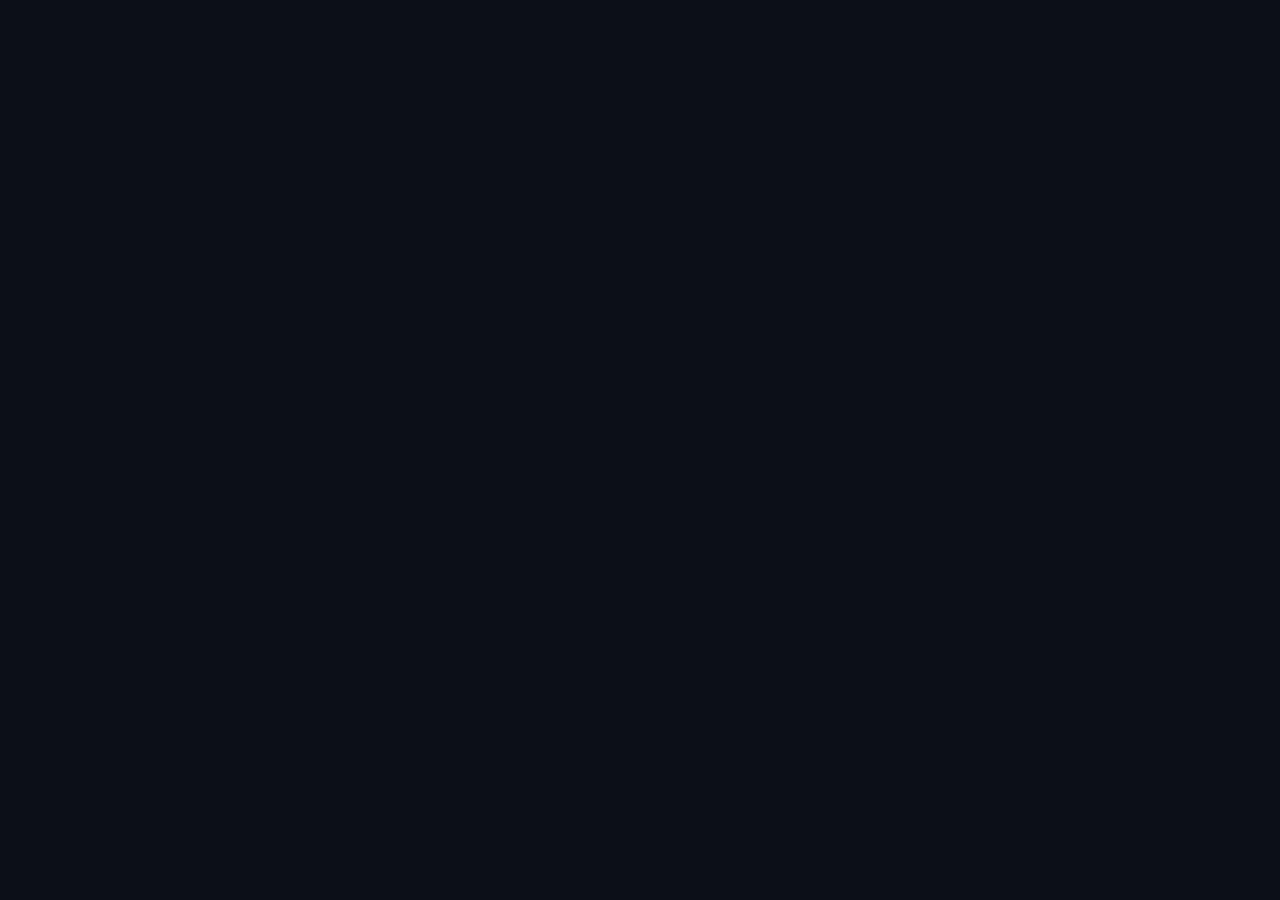
==== dist-pronto/index.html @ 9aeee499 "Add dist-pronto/index.html" ====
<!DOCTYPE html>
<html lang="pt-BR">
  <head>
    <meta charset="UTF-8" />
    <meta name="viewport" content="width=device-width, initial-scale=1.0, maximum-scale=1, user-scalable=no, viewport-fit=cover" />
    <meta name="theme-color" content="#0d1117" />
    <meta name="apple-mobile-web-app-capable" content="yes" />
    <meta name="apple-mobile-web-app-status-bar-style" content="black-translucent" />
    <meta name="apple-mobile-web-app-title" content="SK Editor" />
    <meta name="description" content="Editor de código profissional com IA para mobile" />
    <meta name="mobile-web-app-capable" content="yes" />
    <title>SK Code Editor</title>
    <link rel="manifest" href="manifest.json" />
    <link rel="icon" type="image/svg+xml" href="favicon.svg" />
    <link rel="apple-touch-icon" href="icon-192.png" />
    <link rel="apple-touch-icon" sizes="192x192" href="icon-192.png" />
    <link rel="apple-touch-icon" sizes="512x512" href="icon-512.png" />
    <link rel="preconnect" href="https://fonts.googleapis.com">
    <link rel="preconnect" href="https://fonts.gstatic.com" crossorigin>
    <link href="https://fonts.googleapis.com/css2?family=Inter:wght@400;500;600;700&family=JetBrains+Mono:wght@400;500;600&display=swap" rel="stylesheet">
    <script type="module" crossorigin src="./assets/index-Ci-Vc69Z.js"></script>
    <link rel="stylesheet" crossorigin href="./assets/index-tHCXXaAl.css">
  </head>
  <body>
    <div id="root"></div>
    <script>
      // ── Service Worker + auto-update após deploy ──────────────────────────
      // Padrão "atualização sem dor de cabeça":
      //   1) Registra o SW
      //   2) Verifica atualização periodicamente (a cada 60s e ao focar a aba)
      //   3) Quando detecta SW novo esperando, AUTO-PULA pra ele e recarrega
      //   4) Se o controller mudar, recarrega a página (1 vez só, com guard)
      if ('serviceWorker' in navigator) {
        let reloaded = false;
        navigator.serviceWorker.addEventListener('controllerchange', () => {
          if (reloaded) return;
          reloaded = true;
          console.log('[PWA] Versão nova detectada — recarregando...');
          window.location.reload();
        });

        window.addEventListener('load', () => {
          navigator.serviceWorker.register('./sw.js', { scope: './' })
            .then(reg => {
              console.log('[PWA] Service worker registrado:', reg.scope);

              // Quando o navegador encontrar um SW novo, força a ativação
              const promoteWaiting = () => {
                if (reg.waiting) {
                  reg.waiting.postMessage({ type: 'SKIP_WAITING' });
                }
              };
              promoteWaiting();
              reg.addEventListener('updatefound', () => {
                const sw = reg.installing;
                if (!sw) return;
                sw.addEventListener('statechange', () => {
                  if (sw.state === 'installed' && navigator.serviceWorker.controller) {
                    // Há controller atual + novo instalado → promove o novo
                    promoteWaiting();
                  }
                });
              });

              // Checa atualização a cada 60s e ao focar a aba
              setInterval(() => reg.update().catch(() => {}), 60_000);
              window.addEventListener('focus', () => reg.update().catch(() => {}));
            })
            .catch(err => console.warn('[PWA] Falha ao registrar SW:', err));
        });
      }

      // ── Auto-recuperação se algum bundle der erro (cache antigo apontando
      //    pra arquivo que não existe mais no servidor) ──────────────────────
      window.addEventListener('error', (e) => {
        const isAssetError = e.target && (e.target.tagName === 'SCRIPT' || e.target.tagName === 'LINK');
        if (!isAssetError) return;
        const url = e.target.src || e.target.href || '';
        if (!url.includes('/assets/')) return;

        // Se um bundle não carregar, limpa cache do SW e recarrega 1x
        if (sessionStorage.getItem('sk_sw_recovery_done')) return;
        sessionStorage.setItem('sk_sw_recovery_done', '1');
        console.warn('[PWA] Bundle quebrado detectado — limpando cache e recarregando:', url);

        if ('serviceWorker' in navigator && navigator.serviceWorker.controller) {
          navigator.serviceWorker.controller.postMessage({ type: 'CLEAR_CACHE' });
        }
        if ('caches' in window) {
          caches.keys().then(keys => Promise.all(keys.map(k => caches.delete(k))))
            .finally(() => setTimeout(() => window.location.reload(), 300));
        } else {
          window.location.reload();
        }
      }, true);
    </script>
  </body>
</html>
---- dist-pronto/assets/index-tHCXXaAl.css ----
.xterm{cursor:text;position:relative;user-select:none;-ms-user-select:none;-webkit-user-select:none}.xterm.focus,.xterm:focus{outline:none}.xterm .xterm-helpers{position:absolute;top:0;z-index:5}.xterm .xterm-helper-textarea{padding:0;border:0;margin:0;position:absolute;opacity:0;left:-9999em;top:0;width:0;height:0;z-index:-5;white-space:nowrap;overflow:hidden;resize:none}.xterm .composition-view{background:#000;color:#fff;display:none;position:absolute;white-space:nowrap;z-index:1}.xterm .composition-view.active{display:block}.xterm .xterm-viewport{background-color:#000;overflow-y:scroll;cursor:default;position:absolute;inset:0}.xterm .xterm-screen{position:relative}.xterm .xterm-screen canvas{position:absolute;left:0;top:0}.xterm-char-measure-element{display:inline-block;visibility:hidden;position:absolute;top:0;left:-9999em;line-height:normal}.xterm.enable-mouse-events{cursor:default}.xterm.xterm-cursor-pointer,.xterm .xterm-cursor-pointer{cursor:pointer}.xterm.column-select.focus{cursor:crosshair}.xterm .xterm-accessibility:not(.debug),.xterm .xterm-message{position:absolute;inset:0;z-index:10;color:transparent;pointer-events:none}.xterm .xterm-accessibility-tree:not(.debug) *::selection{color:transparent}.xterm .xterm-accessibility-tree{font-family:monospace;-webkit-user-select:text;user-select:text;white-space:pre}.xterm .xterm-accessibility-tree>div{transform-origin:left;width:fit-content}.xterm .live-region{position:absolute;left:-9999px;width:1px;height:1px;overflow:hidden}.xterm-dim{opacity:1!important}.xterm-underline-1{text-decoration:underline}.xterm-underline-2{text-decoration:double underline}.xterm-underline-3{text-decoration:wavy underline}.xterm-underline-4{text-decoration:dotted underline}.xterm-underline-5{text-decoration:dashed underline}.xterm-overline{text-decoration:overline}.xterm-overline.xterm-underline-1{text-decoration:overline underline}.xterm-overline.xterm-underline-2{text-decoration:overline double underline}.xterm-overline.xterm-underline-3{text-decoration:overline wavy underline}.xterm-overline.xterm-underline-4{text-decoration:overline dotted underline}.xterm-overline.xterm-underline-5{text-decoration:overline dashed underline}.xterm-strikethrough{text-decoration:line-through}.xterm-screen .xterm-decoration-container .xterm-decoration{z-index:6;position:absolute}.xterm-screen .xterm-decoration-container .xterm-decoration.xterm-decoration-top-layer{z-index:7}.xterm-decoration-overview-ruler{z-index:8;position:absolute;top:0;right:0;pointer-events:none}.xterm-decoration-top{z-index:2;position:relative}.xterm .xterm-scrollable-element>.scrollbar{cursor:default}.xterm .xterm-scrollable-element>.scrollbar>.scra{cursor:pointer;font-size:11px!important}.xterm .xterm-scrollable-element>.visible{opacity:1;background:#0000;transition:opacity .1s linear;z-index:11}.xterm .xterm-scrollable-element>.invisible{opacity:0;pointer-events:none}.xterm .xterm-scrollable-element>.invisible.fade{transition:opacity .8s linear}.xterm .xterm-scrollable-element>.shadow{position:absolute;display:none}.xterm .xterm-scrollable-element>.shadow.top{display:block;top:0;left:3px;height:3px;width:100%;box-shadow:var(--vscode-scrollbar-shadow, #000) 0 6px 6px -6px inset}.xterm .xterm-scrollable-element>.shadow.left{display:block;top:3px;left:0;height:100%;width:3px;box-shadow:var(--vscode-scrollbar-shadow, #000) 6px 0 6px -6px inset}.xterm .xterm-scrollable-element>.shadow.top-left-corner{display:block;top:0;left:0;height:3px;width:3px}.xterm .xterm-scrollable-element>.shadow.top.left{box-shadow:var(--vscode-scrollbar-shadow, #000) 6px 0 6px -6px inset}pre code.hljs{display:block;overflow-x:auto;padding:1em}code.hljs{padding:3px 5px}.hljs{color:#c9d1d9;background:#0d1117}.hljs-doctag,.hljs-keyword,.hljs-meta .hljs-keyword,.hljs-template-tag,.hljs-template-variable,.hljs-type,.hljs-variable.language_{color:#ff7b72}.hljs-title,.hljs-title.class_,.hljs-title.class_.inherited__,.hljs-title.function_{color:#d2a8ff}.hljs-attr,.hljs-attribute,.hljs-literal,.hljs-meta,.hljs-number,.hljs-operator,.hljs-selector-attr,.hljs-selector-class,.hljs-selector-id,.hljs-variable{color:#79c0ff}.hljs-meta .hljs-string,.hljs-regexp,.hljs-string{color:#a5d6ff}.hljs-built_in,.hljs-symbol{color:#ffa657}.hljs-code,.hljs-comment,.hljs-formula{color:#8b949e}.hljs-name,.hljs-quote,.hljs-selector-pseudo,.hljs-selector-tag{color:#7ee787}.hljs-subst{color:#c9d1d9}.hljs-section{color:#1f6feb;font-weight:700}.hljs-bullet{color:#f2cc60}.hljs-emphasis{color:#c9d1d9;font-style:italic}.hljs-strong{color:#c9d1d9;font-weight:700}.hljs-addition{color:#aff5b4;background-color:#033a16}.hljs-deletion{color:#ffdcd7;background-color:#67060c}@layer properties{@supports (((-webkit-hyphens:none)) and (not (margin-trim:inline))) or ((-moz-orient:inline) and (not (color:rgb(from red r g b)))){*,:before,:after,::backdrop{--tw-translate-x:0;--tw-translate-y:0;--tw-translate-z:0;--tw-rotate-x:initial;--tw-rotate-y:initial;--tw-rotate-z:initial;--tw-skew-x:initial;--tw-skew-y:initial;--tw-space-y-reverse:0;--tw-space-x-reverse:0;--tw-divide-y-reverse:0;--tw-border-style:solid;--tw-gradient-position:initial;--tw-gradient-from:#0000;--tw-gradient-via:#0000;--tw-gradient-to:#0000;--tw-gradient-stops:initial;--tw-gradient-via-stops:initial;--tw-gradient-from-position:0%;--tw-gradient-via-position:50%;--tw-gradient-to-position:100%;--tw-leading:initial;--tw-font-weight:initial;--tw-tracking:initial;--tw-ordinal:initial;--tw-slashed-zero:initial;--tw-numeric-figure:initial;--tw-numeric-spacing:initial;--tw-numeric-fraction:initial;--tw-shadow:0 0 #0000;--tw-shadow-color:initial;--tw-shadow-alpha:100%;--tw-inset-shadow:0 0 #0000;--tw-inset-shadow-color:initial;--tw-inset-shadow-alpha:100%;--tw-ring-color:initial;--tw-ring-shadow:0 0 #0000;--tw-inset-ring-color:initial;--tw-inset-ring-shadow:0 0 #0000;--tw-ring-inset:initial;--tw-ring-offset-width:0px;--tw-ring-offset-color:#fff;--tw-ring-offset-shadow:0 0 #0000;--tw-outline-style:solid;--tw-blur:initial;--tw-brightness:initial;--tw-contrast:initial;--tw-grayscale:initial;--tw-hue-rotate:initial;--tw-invert:initial;--tw-opacity:initial;--tw-saturate:initial;--tw-sepia:initial;--tw-drop-shadow:initial;--tw-drop-shadow-color:initial;--tw-drop-shadow-alpha:100%;--tw-drop-shadow-size:initial;--tw-backdrop-blur:initial;--tw-backdrop-brightness:initial;--tw-backdrop-contrast:initial;--tw-backdrop-grayscale:initial;--tw-backdrop-hue-rotate:initial;--tw-backdrop-invert:initial;--tw-backdrop-opacity:initial;--tw-backdrop-saturate:initial;--tw-backdrop-sepia:initial;--tw-duration:initial;--tw-ease:initial;--tw-content:"";--tw-scale-x:1;--tw-scale-y:1;--tw-scale-z:1;--tw-animation-delay:0s;--tw-animation-direction:normal;--tw-animation-duration:initial;--tw-animation-fill-mode:none;--tw-animation-iteration-count:1;--tw-enter-blur:0;--tw-enter-opacity:1;--tw-enter-rotate:0;--tw-enter-scale:1;--tw-enter-translate-x:0;--tw-enter-translate-y:0;--tw-exit-blur:0;--tw-exit-opacity:1;--tw-exit-rotate:0;--tw-exit-scale:1;--tw-exit-translate-x:0;--tw-exit-translate-y:0}}}@layer theme{:root,:host{--color-red-50:oklch(97.1% .013 17.38);--color-red-300:oklch(80.8% .114 19.571);--color-red-400:oklch(70.4% .191 22.216);--color-red-500:oklch(63.7% .237 25.331);--color-red-600:oklch(57.7% .245 27.325);--color-red-700:oklch(50.5% .213 27.518);--color-red-800:oklch(44.4% .177 26.899);--color-red-900:oklch(39.6% .141 25.723);--color-red-950:oklch(25.8% .092 26.042);--color-orange-200:oklch(90.1% .076 70.697);--color-orange-300:oklch(83.7% .128 66.29);--color-orange-400:oklch(75% .183 55.934);--color-orange-500:oklch(70.5% .213 47.604);--color-orange-600:oklch(64.6% .222 41.116);--color-amber-200:oklch(92.4% .12 95.746);--color-amber-300:oklch(87.9% .169 91.605);--color-amber-400:oklch(82.8% .189 84.429);--color-amber-500:oklch(76.9% .188 70.08);--color-amber-600:oklch(66.6% .179 58.318);--color-amber-700:oklch(55.5% .163 48.998);--color-amber-800:oklch(47.3% .137 46.201);--color-amber-900:oklch(41.4% .112 45.904);--color-amber-950:oklch(27.9% .077 45.635);--color-yellow-300:oklch(90.5% .182 98.111);--color-yellow-400:oklch(85.2% .199 91.936);--color-yellow-500:oklch(79.5% .184 86.047);--color-yellow-600:oklch(68.1% .162 75.834);--color-yellow-700:oklch(55.4% .135 66.442);--color-yellow-800:oklch(47.6% .114 61.907);--color-yellow-900:oklch(42.1% .095 57.708);--color-green-200:oklch(92.5% .084 155.995);--color-green-300:oklch(87.1% .15 154.449);--color-green-400:oklch(79.2% .209 151.711);--color-green-500:oklch(72.3% .219 149.579);--color-green-600:oklch(62.7% .194 149.214);--color-green-700:oklch(52.7% .154 150.069);--color-green-800:oklch(44.8% .119 151.328);--color-green-900:oklch(39.3% .095 152.535);--color-green-950:oklch(26.6% .065 152.934);--color-emerald-300:oklch(84.5% .143 164.978);--color-emerald-400:oklch(76.5% .177 163.223);--color-emerald-500:oklch(69.6% .17 162.48);--color-emerald-600:oklch(59.6% .145 163.225);--color-emerald-700:oklch(50.8% .118 165.612);--color-emerald-900:oklch(37.8% .077 168.94);--color-teal-600:oklch(60% .118 184.704);--color-cyan-200:oklch(91.7% .08 205.041);--color-cyan-300:oklch(86.5% .127 207.078);--color-cyan-400:oklch(78.9% .154 211.53);--color-cyan-500:oklch(71.5% .143 215.221);--color-cyan-600:oklch(60.9% .126 221.723);--color-cyan-700:oklch(52% .105 223.128);--color-cyan-800:oklch(45% .085 224.283);--color-blue-100:oklch(93.2% .032 255.585);--color-blue-200:oklch(88.2% .059 254.128);--color-blue-300:oklch(80.9% .105 251.813);--color-blue-400:oklch(70.7% .165 254.624);--color-blue-500:oklch(62.3% .214 259.815);--color-blue-600:oklch(54.6% .245 262.881);--color-blue-700:oklch(48.8% .243 264.376);--color-blue-800:oklch(42.4% .199 265.638);--color-blue-900:oklch(37.9% .146 265.522);--color-blue-950:oklch(28.2% .091 267.935);--color-indigo-200:oklch(87% .065 274.039);--color-indigo-300:oklch(78.5% .115 274.713);--color-indigo-400:oklch(67.3% .182 276.935);--color-indigo-500:oklch(58.5% .233 277.117);--color-indigo-600:oklch(51.1% .262 276.966);--color-indigo-700:oklch(45.7% .24 277.023);--color-purple-200:oklch(90.2% .063 306.703);--color-purple-300:oklch(82.7% .119 306.383);--color-purple-400:oklch(71.4% .203 305.504);--color-purple-500:oklch(62.7% .265 303.9);--color-purple-600:oklch(55.8% .288 302.321);--color-purple-700:oklch(49.6% .265 301.924);--color-purple-800:oklch(43.8% .218 303.724);--color-purple-900:oklch(38.1% .176 304.987);--color-purple-950:oklch(29.1% .149 302.717);--color-pink-300:oklch(82.3% .12 346.018);--color-pink-400:oklch(71.8% .202 349.761);--color-pink-500:oklch(65.6% .241 354.308);--color-pink-600:oklch(59.2% .249 .584);--color-pink-700:oklch(52.5% .223 3.958);--color-rose-700:oklch(51.4% .222 16.935);--color-gray-100:oklch(96.7% .003 264.542);--color-gray-200:oklch(92.8% .006 264.531);--color-gray-300:oklch(87.2% .01 258.338);--color-gray-400:oklch(70.7% .022 261.325);--color-gray-500:oklch(55.1% .027 264.364);--color-gray-600:oklch(44.6% .03 256.802);--color-gray-700:oklch(37.3% .034 259.733);--color-gray-800:oklch(27.8% .033 256.848);--color-gray-900:oklch(21% .034 264.665);--color-black:#000;--color-white:#fff;--spacing:.25rem;--container-xs:20rem;--container-sm:24rem;--container-md:28rem;--container-lg:32rem;--container-2xl:42rem;--text-xs:.75rem;--text-xs--line-height:calc(1 / .75);--text-sm:.875rem;--text-sm--line-height:calc(1.25 / .875);--text-base:1rem;--text-base--line-height: 1.5 ;--text-lg:1.125rem;--text-lg--line-height:calc(1.75 / 1.125);--text-xl:1.25rem;--text-xl--line-height:calc(1.75 / 1.25);--text-2xl:1.5rem;--text-2xl--line-height:calc(2 / 1.5);--text-3xl:1.875rem;--text-3xl--line-height: 1.2 ;--font-weight-normal:400;--font-weight-medium:500;--font-weight-semibold:600;--font-weight-bold:700;--tracking-tight:-.025em;--tracking-wider:.05em;--tracking-widest:.1em;--leading-tight:1.25;--leading-snug:1.375;--leading-normal:1.5;--leading-relaxed:1.625;--radius-2xl:1rem;--radius-3xl:1.5rem;--ease-out:cubic-bezier(0, 0, .2, 1);--ease-in-out:cubic-bezier(.4, 0, .2, 1);--animate-spin:spin 1s linear infinite;--animate-ping:ping 1s cubic-bezier(0, 0, .2, 1) infinite;--animate-pulse:pulse 2s cubic-bezier(.4, 0, .6, 1) infinite;--animate-bounce:bounce 1s infinite;--blur-sm:8px;--blur-md:12px;--aspect-video:16 / 9;--default-transition-duration:.15s;--default-transition-timing-function:cubic-bezier(.4, 0, .2, 1);--default-font-family:var(--app-font-sans);--default-mono-font-family:var(--app-font-mono);--color-border:hsl(var(--border))}}@layer base{*,:after,:before,::backdrop{box-sizing:border-box;border:0 solid;margin:0;padding:0}::file-selector-button{box-sizing:border-box;border:0 solid;margin:0;padding:0}html,:host{-webkit-text-size-adjust:100%;tab-size:4;line-height:1.5;font-family:var(--default-font-family,ui-sans-serif, system-ui, sans-serif, "Apple Color Emoji", "Segoe UI Emoji", "Segoe UI Symbol", "Noto Color Emoji");font-feature-settings:var(--default-font-feature-settings,normal);font-variation-settings:var(--default-font-variation-settings,normal);-webkit-tap-highlight-color:transparent}hr{height:0;color:inherit;border-top-width:1px}abbr:where([title]){-webkit-text-decoration:underline dotted;text-decoration:underline dotted}h1,h2,h3,h4,h5,h6{font-size:inherit;font-weight:inherit}a{color:inherit;-webkit-text-decoration:inherit;text-decoration:inherit}b,strong{font-weight:bolder}code,kbd,samp,pre{font-family:var(--default-mono-font-family,ui-monospace, SFMono-Regular, Menlo, Monaco, Consolas, "Liberation Mono", "Courier New", monospace);font-feature-settings:var(--default-mono-font-feature-settings,normal);font-variation-settings:var(--default-mono-font-variation-settings,normal);font-size:1em}small{font-size:80%}sub,sup{vertical-align:baseline;font-size:75%;line-height:0;position:relative}sub{bottom:-.25em}sup{top:-.5em}table{text-indent:0;border-color:inherit;border-collapse:collapse}:-moz-focusring{outline:auto}progress{vertical-align:baseline}summary{display:list-item}ol,ul,menu{list-style:none}img,svg,video,canvas,audio,iframe,embed,object{vertical-align:middle;display:block}img,video{max-width:100%;height:auto}button,input,select,optgroup,textarea{font:inherit;font-feature-settings:inherit;font-variation-settings:inherit;letter-spacing:inherit;color:inherit;opacity:1;background-color:#0000;border-radius:0}::file-selector-button{font:inherit;font-feature-settings:inherit;font-variation-settings:inherit;letter-spacing:inherit;color:inherit;opacity:1;background-color:#0000;border-radius:0}:where(select:is([multiple],[size])) optgroup{font-weight:bolder}:where(select:is([multiple],[size])) optgroup option{padding-inline-start:20px}::file-selector-button{margin-inline-end:4px}::placeholder{opacity:1}@supports (not ((-webkit-appearance:-apple-pay-button))) or (contain-intrinsic-size:1px){::placeholder{color:currentColor}@supports (color:color-mix(in lab,red,red)){::placeholder{color:color-mix(in oklab,currentcolor 50%,transparent)}}}textarea{resize:vertical}::-webkit-search-decoration{-webkit-appearance:none}::-webkit-date-and-time-value{min-height:1lh;text-align:inherit}::-webkit-datetime-edit{display:inline-flex}::-webkit-datetime-edit-fields-wrapper{padding:0}::-webkit-datetime-edit{padding-block:0}::-webkit-datetime-edit-year-field{padding-block:0}::-webkit-datetime-edit-month-field{padding-block:0}::-webkit-datetime-edit-day-field{padding-block:0}::-webkit-datetime-edit-hour-field{padding-block:0}::-webkit-datetime-edit-minute-field{padding-block:0}::-webkit-datetime-edit-second-field{padding-block:0}::-webkit-datetime-edit-millisecond-field{padding-block:0}::-webkit-datetime-edit-meridiem-field{padding-block:0}::-webkit-calendar-picker-indicator{line-height:1}:-moz-ui-invalid{box-shadow:none}button,input:where([type=button],[type=reset],[type=submit]){appearance:button}::file-selector-button{appearance:button}::-webkit-inner-spin-button{height:auto}::-webkit-outer-spin-button{height:auto}[hidden]:where(:not([hidden=until-found])){display:none!important}*{border-color:hsl(var(--border))}body{background-color:hsl(var(--background));font-family:var(--app-font-sans);color:hsl(var(--foreground));-webkit-font-smoothing:antialiased;-moz-osx-font-smoothing:grayscale;overscroll-behavior:none;-webkit-tap-highlight-color:transparent;-webkit-touch-callout:none}}@layer components;@layer utilities{.\@container\/field-group{container:field-group/inline-size}.pointer-events-auto{pointer-events:auto}.pointer-events-none{pointer-events:none}.invisible{visibility:hidden}.visible{visibility:visible}.sr-only{clip-path:inset(50%);white-space:nowrap;border-width:0;width:1px;height:1px;margin:-1px;padding:0;position:absolute;overflow:hidden}.absolute{position:absolute}.fixed{position:fixed}.relative{position:relative}.static{position:static}.sticky{position:sticky}.inset-0{inset:calc(var(--spacing) * 0)}.inset-x-0{inset-inline:calc(var(--spacing) * 0)}.inset-y-0{inset-block:calc(var(--spacing) * 0)}.start{inset-inline-start:var(--spacing)}.start\!{inset-inline-start:var(--spacing)!important}.end{inset-inline-end:var(--spacing)}.-top-0\.5{top:calc(var(--spacing) * -.5)}.-top-1{top:calc(var(--spacing) * -1)}.-top-12{top:calc(var(--spacing) * -12)}.top-0{top:calc(var(--spacing) * 0)}.top-1{top:calc(var(--spacing) * 1)}.top-1\.5{top:calc(var(--spacing) * 1.5)}.top-1\/2{top:50%}.top-2{top:calc(var(--spacing) * 2)}.top-3\.5{top:calc(var(--spacing) * 3.5)}.top-4{top:calc(var(--spacing) * 4)}.top-\[1px\]{top:1px}.top-\[50\%\]{top:50%}.top-\[60\%\]{top:60%}.top-full{top:100%}.-right-0\.5{right:calc(var(--spacing) * -.5)}.-right-1{right:calc(var(--spacing) * -1)}.-right-12{right:calc(var(--spacing) * -12)}.right-0{right:calc(var(--spacing) * 0)}.right-1{right:calc(var(--spacing) * 1)}.right-2{right:calc(var(--spacing) * 2)}.right-3{right:calc(var(--spacing) * 3)}.right-4{right:calc(var(--spacing) * 4)}.-bottom-12{bottom:calc(var(--spacing) * -12)}.bottom-0{bottom:calc(var(--spacing) * 0)}.bottom-3{bottom:calc(var(--spacing) * 3)}.bottom-14{bottom:calc(var(--spacing) * 14)}.bottom-16{bottom:calc(var(--spacing) * 16)}.bottom-24{bottom:calc(var(--spacing) * 24)}.bottom-28{bottom:calc(var(--spacing) * 28)}.-left-12{left:calc(var(--spacing) * -12)}.left-0{left:calc(var(--spacing) * 0)}.left-1\/2{left:50%}.left-2{left:calc(var(--spacing) * 2)}.left-2\.5{left:calc(var(--spacing) * 2.5)}.left-3{left:calc(var(--spacing) * 3)}.left-\[50\%\]{left:50%}.z-10{z-index:10}.z-20{z-index:20}.z-40{z-index:40}.z-50{z-index:50}.z-\[1\]{z-index:1}.z-\[100\]{z-index:100}.z-\[9980\]{z-index:9980}.z-\[9990\]{z-index:9990}.z-\[9998\]{z-index:9998}.z-\[9999\]{z-index:9999}.order-first{order:-9999}.order-last{order:9999}.container{width:100%}@media(min-width:40rem){.container{max-width:40rem}}@media(min-width:48rem){.container{max-width:48rem}}@media(min-width:64rem){.container{max-width:64rem}}@media(min-width:80rem){.container{max-width:80rem}}@media(min-width:96rem){.container{max-width:96rem}}.\!m-0{margin:calc(var(--spacing) * 0)!important}.m-auto{margin:auto}.-mx-1{margin-inline:calc(var(--spacing) * -1)}.mx-0{margin-inline:calc(var(--spacing) * 0)}.mx-0\.5{margin-inline:calc(var(--spacing) * .5)}.mx-1{margin-inline:calc(var(--spacing) * 1)}.mx-2{margin-inline:calc(var(--spacing) * 2)}.mx-3\.5{margin-inline:calc(var(--spacing) * 3.5)}.mx-4{margin-inline:calc(var(--spacing) * 4)}.mx-6{margin-inline:calc(var(--spacing) * 6)}.mx-auto{margin-inline:auto}.-my-2{margin-block:calc(var(--spacing) * -2)}.my-0{margin-block:calc(var(--spacing) * 0)}.my-0\.5{margin-block:calc(var(--spacing) * .5)}.my-1{margin-block:calc(var(--spacing) * 1)}.my-2{margin-block:calc(var(--spacing) * 2)}.my-3{margin-block:calc(var(--spacing) * 3)}.-mt-4{margin-top:calc(var(--spacing) * -4)}.mt-0\.5{margin-top:calc(var(--spacing) * .5)}.mt-1{margin-top:calc(var(--spacing) * 1)}.mt-1\.5{margin-top:calc(var(--spacing) * 1.5)}.mt-2{margin-top:calc(var(--spacing) * 2)}.mt-2\.5{margin-top:calc(var(--spacing) * 2.5)}.mt-3{margin-top:calc(var(--spacing) * 3)}.mt-4{margin-top:calc(var(--spacing) * 4)}.mt-5{margin-top:calc(var(--spacing) * 5)}.mt-6{margin-top:calc(var(--spacing) * 6)}.mt-24{margin-top:calc(var(--spacing) * 24)}.mt-auto{margin-top:auto}.mr-0\.5{margin-right:calc(var(--spacing) * .5)}.mr-1{margin-right:calc(var(--spacing) * 1)}.mr-2{margin-right:calc(var(--spacing) * 2)}.mr-4{margin-right:calc(var(--spacing) * 4)}.mb-0\.5{margin-bottom:calc(var(--spacing) * .5)}.mb-1{margin-bottom:calc(var(--spacing) * 1)}.mb-1\.5{margin-bottom:calc(var(--spacing) * 1.5)}.mb-2{margin-bottom:calc(var(--spacing) * 2)}.mb-2\.5{margin-bottom:calc(var(--spacing) * 2.5)}.mb-3{margin-bottom:calc(var(--spacing) * 3)}.mb-4{margin-bottom:calc(var(--spacing) * 4)}.mb-5{margin-bottom:calc(var(--spacing) * 5)}.mb-6{margin-bottom:calc(var(--spacing) * 6)}.-ml-4{margin-left:calc(var(--spacing) * -4)}.ml-0\.5{margin-left:calc(var(--spacing) * .5)}.ml-1{margin-left:calc(var(--spacing) * 1)}.ml-2{margin-left:calc(var(--spacing) * 2)}.ml-3{margin-left:calc(var(--spacing) * 3)}.ml-4{margin-left:calc(var(--spacing) * 4)}.ml-5{margin-left:calc(var(--spacing) * 5)}.ml-6{margin-left:calc(var(--spacing) * 6)}.ml-auto{margin-left:auto}.line-clamp-2{-webkit-line-clamp:2;-webkit-box-orient:vertical;display:-webkit-box;overflow:hidden}.line-clamp-3{-webkit-line-clamp:3;-webkit-box-orient:vertical;display:-webkit-box;overflow:hidden}.block{display:block}.contents{display:contents}.flex{display:flex}.grid{display:grid}.hidden{display:none}.inline{display:inline}.inline-block{display:inline-block}.inline-flex{display:inline-flex}.table{display:table}.aspect-square{aspect-ratio:1}.aspect-video{aspect-ratio:var(--aspect-video)}.size-4{width:calc(var(--spacing) * 4);height:calc(var(--spacing) * 4)}.size-6{width:calc(var(--spacing) * 6);height:calc(var(--spacing) * 6)}.size-8{width:calc(var(--spacing) * 8);height:calc(var(--spacing) * 8)}.size-10{width:calc(var(--spacing) * 10);height:calc(var(--spacing) * 10)}.size-\[--cell-size\]{width:--cell-size;height:--cell-size}.h-0\.5{height:calc(var(--spacing) * .5)}.h-1{height:calc(var(--spacing) * 1)}.h-1\.5{height:calc(var(--spacing) * 1.5)}.h-2{height:calc(var(--spacing) * 2)}.h-2\.5{height:calc(var(--spacing) * 2.5)}.h-3{height:calc(var(--spacing) * 3)}.h-3\.5{height:calc(var(--spacing) * 3.5)}.h-4{height:calc(var(--spacing) * 4)}.h-5{height:calc(var(--spacing) * 5)}.h-6{height:calc(var(--spacing) * 6)}.h-7{height:calc(var(--spacing) * 7)}.h-8{height:calc(var(--spacing) * 8)}.h-9{height:calc(var(--spacing) * 9)}.h-10{height:calc(var(--spacing) * 10)}.h-11{height:calc(var(--spacing) * 11)}.h-12{height:calc(var(--spacing) * 12)}.h-14{height:calc(var(--spacing) * 14)}.h-16{height:calc(var(--spacing) * 16)}.h-24{height:calc(var(--spacing) * 24)}.h-28{height:calc(var(--spacing) * 28)}.h-\[--cell-size\]{height:--cell-size}.h-\[1px\]{height:1px}.h-\[20\%\]{height:20%}.h-\[50\%\]{height:50%}.h-\[100dvh\]{height:100dvh}.h-\[var\(--radix-navigation-menu-viewport-height\)\]{height:var(--radix-navigation-menu-viewport-height)}.h-\[var\(--radix-select-trigger-height\)\]{height:var(--radix-select-trigger-height)}.h-auto{height:auto}.h-full{height:100%}.h-px{height:1px}.h-screen{height:100vh}.h-svh{height:100svh}.max-h-32{max-height:calc(var(--spacing) * 32)}.max-h-36{max-height:calc(var(--spacing) * 36)}.max-h-40{max-height:calc(var(--spacing) * 40)}.max-h-44{max-height:calc(var(--spacing) * 44)}.max-h-48{max-height:calc(var(--spacing) * 48)}.max-h-52{max-height:calc(var(--spacing) * 52)}.max-h-56{max-height:calc(var(--spacing) * 56)}.max-h-64{max-height:calc(var(--spacing) * 64)}.max-h-\[--radix-context-menu-content-available-height\]{max-height:--radix-context-menu-content-available-height}.max-h-\[--radix-select-content-available-height\]{max-height:--radix-select-content-available-height}.max-h-\[75vh\]{max-height:75vh}.max-h-\[85vh\]{max-height:85vh}.max-h-\[90vh\]{max-height:90vh}.max-h-\[92vh\]{max-height:92vh}.max-h-\[160px\]{max-height:160px}.max-h-\[180px\]{max-height:180px}.max-h-\[300px\]{max-height:300px}.max-h-\[var\(--radix-dropdown-menu-content-available-height\)\]{max-height:var(--radix-dropdown-menu-content-available-height)}.max-h-screen{max-height:100vh}.min-h-0{min-height:calc(var(--spacing) * 0)}.min-h-8{min-height:calc(var(--spacing) * 8)}.min-h-9{min-height:calc(var(--spacing) * 9)}.min-h-10{min-height:calc(var(--spacing) * 10)}.min-h-\[28px\]{min-height:28px}.min-h-\[40px\]{min-height:40px}.min-h-\[60px\]{min-height:60px}.min-h-\[110px\]{min-height:110px}.min-h-svh{min-height:100svh}.w-0{width:calc(var(--spacing) * 0)}.w-1{width:calc(var(--spacing) * 1)}.w-1\.5{width:calc(var(--spacing) * 1.5)}.w-2{width:calc(var(--spacing) * 2)}.w-2\.5{width:calc(var(--spacing) * 2.5)}.w-3{width:calc(var(--spacing) * 3)}.w-3\.5{width:calc(var(--spacing) * 3.5)}.w-3\/4{width:75%}.w-4{width:calc(var(--spacing) * 4)}.w-5{width:calc(var(--spacing) * 5)}.w-6{width:calc(var(--spacing) * 6)}.w-7{width:calc(var(--spacing) * 7)}.w-8{width:calc(var(--spacing) * 8)}.w-9{width:calc(var(--spacing) * 9)}.w-10{width:calc(var(--spacing) * 10)}.w-11{width:calc(var(--spacing) * 11)}.w-12{width:calc(var(--spacing) * 12)}.w-14{width:calc(var(--spacing) * 14)}.w-16{width:calc(var(--spacing) * 16)}.w-28{width:calc(var(--spacing) * 28)}.w-36{width:calc(var(--spacing) * 36)}.w-64{width:calc(var(--spacing) * 64)}.w-72{width:calc(var(--spacing) * 72)}.w-\[--cell-size\]{width:--cell-size}.w-\[1px\]{width:1px}.w-\[52\%\]{width:52%}.w-\[80vw\]{width:80vw}.w-\[88vw\]{width:88vw}.w-\[100px\]{width:100px}.w-\[var\(--sidebar-width\)\]{width:var(--sidebar-width)}.w-auto{width:auto}.w-fit{width:fit-content}.w-full{width:100%}.w-max{width:max-content}.w-px{width:1px}.max-w-2xl{max-width:var(--container-2xl)}.max-w-\[80px\]{max-width:80px}.max-w-\[85\%\]{max-width:85%}.max-w-\[88\%\]{max-width:88%}.max-w-\[90px\]{max-width:90px}.max-w-\[90vw\]{max-width:90vw}.max-w-\[120px\]{max-width:120px}.max-w-\[180px\]{max-width:180px}.max-w-\[200px\]{max-width:200px}.max-w-\[360px\]{max-width:360px}.max-w-\[375px\]{max-width:375px}.max-w-\[640px\]{max-width:640px}.max-w-\[768px\]{max-width:768px}.max-w-\[var\(--skeleton-width\)\]{max-width:var(--skeleton-width)}.max-w-full{max-width:100%}.max-w-lg{max-width:var(--container-lg)}.max-w-max{max-width:max-content}.max-w-md{max-width:var(--container-md)}.max-w-sm{max-width:var(--container-sm)}.max-w-xs{max-width:var(--container-xs)}.min-w-0{min-width:calc(var(--spacing) * 0)}.min-w-5{min-width:calc(var(--spacing) * 5)}.min-w-8{min-width:calc(var(--spacing) * 8)}.min-w-9{min-width:calc(var(--spacing) * 9)}.min-w-10{min-width:calc(var(--spacing) * 10)}.min-w-\[--cell-size\]{min-width:--cell-size}.min-w-\[8rem\]{min-width:8rem}.min-w-\[12rem\]{min-width:12rem}.min-w-\[200px\]{min-width:200px}.min-w-\[260px\]{min-width:260px}.min-w-\[var\(--radix-select-trigger-width\)\]{min-width:var(--radix-select-trigger-width)}.min-w-full{min-width:100%}.flex-1{flex:1}.flex-shrink{flex-shrink:1}.flex-shrink-0,.shrink-0{flex-shrink:0}.flex-grow,.grow{flex-grow:1}.grow-0{flex-grow:0}.basis-full{flex-basis:100%}.caption-bottom{caption-side:bottom}.border-collapse{border-collapse:collapse}.origin-\[--radix-context-menu-content-transform-origin\]{transform-origin:--radix-context-menu-content-transform-origin}.origin-\[--radix-dropdown-menu-content-transform-origin\]{transform-origin:--radix-dropdown-menu-content-transform-origin}.origin-\[--radix-hover-card-content-transform-origin\]{transform-origin:--radix-hover-card-content-transform-origin}.origin-\[--radix-menubar-content-transform-origin\]{transform-origin:--radix-menubar-content-transform-origin}.origin-\[--radix-popover-content-transform-origin\]{transform-origin:--radix-popover-content-transform-origin}.origin-\[--radix-select-content-transform-origin\]{transform-origin:--radix-select-content-transform-origin}.origin-\[--radix-tooltip-content-transform-origin\]{transform-origin:--radix-tooltip-content-transform-origin}.-translate-x-1\/2{--tw-translate-x: -50% ;translate:var(--tw-translate-x) var(--tw-translate-y)}.-translate-x-full{--tw-translate-x:-100%;translate:var(--tw-translate-x) var(--tw-translate-y)}.-translate-x-px{--tw-translate-x:-1px;translate:var(--tw-translate-x) var(--tw-translate-y)}.translate-x-0{--tw-translate-x:calc(var(--spacing) * 0);translate:var(--tw-translate-x) var(--tw-translate-y)}.translate-x-\[-50\%\]{--tw-translate-x:-50%;translate:var(--tw-translate-x) var(--tw-translate-y)}.translate-x-full{--tw-translate-x:100%;translate:var(--tw-translate-x) var(--tw-translate-y)}.translate-x-px{--tw-translate-x:1px;translate:var(--tw-translate-x) var(--tw-translate-y)}.-translate-y-1\/2{--tw-translate-y: -50% ;translate:var(--tw-translate-x) var(--tw-translate-y)}.translate-y-\[-50\%\]{--tw-translate-y:-50%;translate:var(--tw-translate-x) var(--tw-translate-y)}.rotate-45{rotate:45deg}.rotate-90{rotate:90deg}.rotate-180{rotate:180deg}.transform{transform:var(--tw-rotate-x,) var(--tw-rotate-y,) var(--tw-rotate-z,) var(--tw-skew-x,) var(--tw-skew-y,)}.animate-bounce{animation:var(--animate-bounce)}.animate-caret-blink{animation:1.25s ease-out infinite caret-blink}.animate-in{animation:enter var(--tw-animation-duration,var(--tw-duration,.15s))var(--tw-ease,ease)var(--tw-animation-delay,0s)var(--tw-animation-iteration-count,1)var(--tw-animation-direction,normal)var(--tw-animation-fill-mode,none)}.animate-ping{animation:var(--animate-ping)}.animate-pulse{animation:var(--animate-pulse)}.animate-spin{animation:var(--animate-spin)}.cursor-default{cursor:default}.cursor-pointer{cursor:pointer}.cursor-text{cursor:text}.touch-manipulation{touch-action:manipulation}.touch-none{touch-action:none}.resize{resize:both}.resize-none{resize:none}.list-inside{list-style-position:inside}.list-decimal{list-style-type:decimal}.list-disc{list-style-type:disc}.list-none{list-style-type:none}.grid-cols-1{grid-template-columns:repeat(1,minmax(0,1fr))}.grid-cols-2{grid-template-columns:repeat(2,minmax(0,1fr))}.grid-cols-3{grid-template-columns:repeat(3,minmax(0,1fr))}.grid-cols-5{grid-template-columns:repeat(5,minmax(0,1fr))}.flex-col{flex-direction:column}.flex-col-reverse{flex-direction:column-reverse}.flex-row{flex-direction:row}.flex-wrap{flex-wrap:wrap}.place-content-center{place-content:center}.items-center{align-items:center}.items-end{align-items:flex-end}.items-start{align-items:flex-start}.items-stretch{align-items:stretch}.justify-between{justify-content:space-between}.justify-center{justify-content:center}.justify-end{justify-content:flex-end}.justify-start{justify-content:flex-start}.gap-0{gap:calc(var(--spacing) * 0)}.gap-0\.5{gap:calc(var(--spacing) * .5)}.gap-1{gap:calc(var(--spacing) * 1)}.gap-1\.5{gap:calc(var(--spacing) * 1.5)}.gap-2{gap:calc(var(--spacing) * 2)}.gap-2\.5{gap:calc(var(--spacing) * 2.5)}.gap-3{gap:calc(var(--spacing) * 3)}.gap-4{gap:calc(var(--spacing) * 4)}.gap-6{gap:calc(var(--spacing) * 6)}.gap-7{gap:calc(var(--spacing) * 7)}:where(.space-y-0\.5>:not(:last-child)){--tw-space-y-reverse:0;margin-block-start:calc(calc(var(--spacing) * .5) * var(--tw-space-y-reverse));margin-block-end:calc(calc(var(--spacing) * .5) * calc(1 - var(--tw-space-y-reverse)))}:where(.space-y-1>:not(:last-child)){--tw-space-y-reverse:0;margin-block-start:calc(calc(var(--spacing) * 1) * var(--tw-space-y-reverse));margin-block-end:calc(calc(var(--spacing) * 1) * calc(1 - var(--tw-space-y-reverse)))}:where(.space-y-1\.5>:not(:last-child)){--tw-space-y-reverse:0;margin-block-start:calc(calc(var(--spacing) * 1.5) * var(--tw-space-y-reverse));margin-block-end:calc(calc(var(--spacing) * 1.5) * calc(1 - var(--tw-space-y-reverse)))}:where(.space-y-2>:not(:last-child)){--tw-space-y-reverse:0;margin-block-start:calc(calc(var(--spacing) * 2) * var(--tw-space-y-reverse));margin-block-end:calc(calc(var(--spacing) * 2) * calc(1 - var(--tw-space-y-reverse)))}:where(.space-y-2\.5>:not(:last-child)){--tw-space-y-reverse:0;margin-block-start:calc(calc(var(--spacing) * 2.5) * var(--tw-space-y-reverse));margin-block-end:calc(calc(var(--spacing) * 2.5) * calc(1 - var(--tw-space-y-reverse)))}:where(.space-y-3>:not(:last-child)){--tw-space-y-reverse:0;margin-block-start:calc(calc(var(--spacing) * 3) * var(--tw-space-y-reverse));margin-block-end:calc(calc(var(--spacing) * 3) * calc(1 - var(--tw-space-y-reverse)))}:where(.space-y-4>:not(:last-child)){--tw-space-y-reverse:0;margin-block-start:calc(calc(var(--spacing) * 4) * var(--tw-space-y-reverse));margin-block-end:calc(calc(var(--spacing) * 4) * calc(1 - var(--tw-space-y-reverse)))}:where(.space-y-5>:not(:last-child)){--tw-space-y-reverse:0;margin-block-start:calc(calc(var(--spacing) * 5) * var(--tw-space-y-reverse));margin-block-end:calc(calc(var(--spacing) * 5) * calc(1 - var(--tw-space-y-reverse)))}:where(.space-x-1>:not(:last-child)){--tw-space-x-reverse:0;margin-inline-start:calc(calc(var(--spacing) * 1) * var(--tw-space-x-reverse));margin-inline-end:calc(calc(var(--spacing) * 1) * calc(1 - var(--tw-space-x-reverse)))}:where(.space-x-4>:not(:last-child)){--tw-space-x-reverse:0;margin-inline-start:calc(calc(var(--spacing) * 4) * var(--tw-space-x-reverse));margin-inline-end:calc(calc(var(--spacing) * 4) * calc(1 - var(--tw-space-x-reverse)))}:where(.divide-y>:not(:last-child)){--tw-divide-y-reverse:0;border-bottom-style:var(--tw-border-style);border-top-style:var(--tw-border-style);border-top-width:calc(1px * var(--tw-divide-y-reverse));border-bottom-width:calc(1px * calc(1 - var(--tw-divide-y-reverse)))}:where(.divide-gray-800\/30>:not(:last-child)){border-color:#1e29394d}@supports (color:color-mix(in lab,red,red)){:where(.divide-gray-800\/30>:not(:last-child)){border-color:color-mix(in oklab,var(--color-gray-800) 30%,transparent)}}:where(.divide-gray-800\/40>:not(:last-child)){border-color:#1e293966}@supports (color:color-mix(in lab,red,red)){:where(.divide-gray-800\/40>:not(:last-child)){border-color:color-mix(in oklab,var(--color-gray-800) 40%,transparent)}}.self-end{align-self:flex-end}.self-stretch{align-self:stretch}.truncate{text-overflow:ellipsis;white-space:nowrap;overflow:hidden}.overflow-auto{overflow:auto}.overflow-hidden{overflow:hidden}.overflow-x-auto{overflow-x:auto}.overflow-x-hidden{overflow-x:hidden}.overflow-y-auto{overflow-y:auto}.rounded{border-radius:.25rem}.rounded-2xl{border-radius:var(--radius-2xl)}.rounded-\[2px\]{border-radius:2px}.rounded-\[calc\(var\(--radius\)-5px\)\]{border-radius:calc(var(--radius) - 5px)}.rounded-\[inherit\]{border-radius:inherit}.rounded-full{border-radius:3.40282e38px}.rounded-lg{border-radius:var(--radius)}.rounded-md{border-radius:calc(var(--radius) - 2px)}.rounded-none{border-radius:0}.rounded-sm{border-radius:calc(var(--radius) - 4px)}.rounded-xl{border-radius:calc(var(--radius) + 4px)}.rounded-t-3xl{border-top-left-radius:var(--radius-3xl);border-top-right-radius:var(--radius-3xl)}.rounded-t-\[10px\]{border-top-left-radius:10px;border-top-right-radius:10px}.rounded-l-md{border-top-left-radius:calc(var(--radius) - 2px);border-bottom-left-radius:calc(var(--radius) - 2px)}.rounded-tl-sm{border-top-left-radius:calc(var(--radius) - 4px)}.rounded-r-md{border-top-right-radius:calc(var(--radius) - 2px);border-bottom-right-radius:calc(var(--radius) - 2px)}.rounded-tr-sm{border-top-right-radius:calc(var(--radius) - 4px)}.rounded-bl-sm{border-bottom-left-radius:calc(var(--radius) - 4px)}.border{border-style:var(--tw-border-style);border-width:1px}.border-0{border-style:var(--tw-border-style);border-width:0}.border-2{border-style:var(--tw-border-style);border-width:2px}.border-\[1\.5px\]{border-style:var(--tw-border-style);border-width:1.5px}.border-y{border-block-style:var(--tw-border-style);border-block-width:1px}.border-t{border-top-style:var(--tw-border-style);border-top-width:1px}.border-t-2{border-top-style:var(--tw-border-style);border-top-width:2px}.border-r{border-right-style:var(--tw-border-style);border-right-width:1px}.border-r-2{border-right-style:var(--tw-border-style);border-right-width:2px}.border-b{border-bottom-style:var(--tw-border-style);border-bottom-width:1px}.border-b-2{border-bottom-style:var(--tw-border-style);border-bottom-width:2px}.border-l{border-left-style:var(--tw-border-style);border-left-width:1px}.border-l-0{border-left-style:var(--tw-border-style);border-left-width:0}.border-l-2{border-left-style:var(--tw-border-style);border-left-width:2px}.border-dashed{--tw-border-style:dashed;border-style:dashed}.\[border-color\:var\(--badge-outline\)\]{border-color:var(--badge-outline)}.\[border-color\:var\(--button-outline\)\]{border-color:var(--button-outline)}.border-\[\#1e3d7a\]{border-color:#1e3d7a}.border-\[\#1e4080\]{border-color:#1e4080}.border-\[\#2d4a1e\]{border-color:#2d4a1e}.border-\[\#2d5a1e\]{border-color:#2d5a1e}.border-\[\#3d6e2a\]{border-color:#3d6e2a}.border-\[\#4a3800\]{border-color:#4a3800}.border-\[\#5a1a1a\]{border-color:#5a1a1a}.border-\[\#5a1e1e\]{border-color:#5a1e1e}.border-\[\#5a4500\]{border-color:#5a4500}.border-\[\#5aab56\]{border-color:#5aab56}.border-\[\#21262d\]{border-color:#21262d}.border-\[\#30363d\]{border-color:#30363d}.border-\[--color-border\]{border-color:--color-border}.border-amber-500{border-color:var(--color-amber-500)}.border-amber-500\/40{border-color:#f99c0066}@supports (color:color-mix(in lab,red,red)){.border-amber-500\/40{border-color:color-mix(in oklab,var(--color-amber-500) 40%,transparent)}}.border-amber-500\/50{border-color:#f99c0080}@supports (color:color-mix(in lab,red,red)){.border-amber-500\/50{border-color:color-mix(in oklab,var(--color-amber-500) 50%,transparent)}}.border-amber-600\/30{border-color:#dd74004d}@supports (color:color-mix(in lab,red,red)){.border-amber-600\/30{border-color:color-mix(in oklab,var(--color-amber-600) 30%,transparent)}}.border-amber-600\/40{border-color:#dd740066}@supports (color:color-mix(in lab,red,red)){.border-amber-600\/40{border-color:color-mix(in oklab,var(--color-amber-600) 40%,transparent)}}.border-amber-600\/50{border-color:#dd740080}@supports (color:color-mix(in lab,red,red)){.border-amber-600\/50{border-color:color-mix(in oklab,var(--color-amber-600) 50%,transparent)}}.border-amber-700\/30{border-color:#b750004d}@supports (color:color-mix(in lab,red,red)){.border-amber-700\/30{border-color:color-mix(in oklab,var(--color-amber-700) 30%,transparent)}}.border-amber-700\/40{border-color:#b7500066}@supports (color:color-mix(in lab,red,red)){.border-amber-700\/40{border-color:color-mix(in oklab,var(--color-amber-700) 40%,transparent)}}.border-amber-800\/30{border-color:#953d004d}@supports (color:color-mix(in lab,red,red)){.border-amber-800\/30{border-color:color-mix(in oklab,var(--color-amber-800) 30%,transparent)}}.border-blue-500{border-color:var(--color-blue-500)}.border-blue-500\/15{border-color:#3080ff26}@supports (color:color-mix(in lab,red,red)){.border-blue-500\/15{border-color:color-mix(in oklab,var(--color-blue-500) 15%,transparent)}}.border-blue-500\/20{border-color:#3080ff33}@supports (color:color-mix(in lab,red,red)){.border-blue-500\/20{border-color:color-mix(in oklab,var(--color-blue-500) 20%,transparent)}}.border-blue-500\/25{border-color:#3080ff40}@supports (color:color-mix(in lab,red,red)){.border-blue-500\/25{border-color:color-mix(in oklab,var(--color-blue-500) 25%,transparent)}}.border-blue-500\/30{border-color:#3080ff4d}@supports (color:color-mix(in lab,red,red)){.border-blue-500\/30{border-color:color-mix(in oklab,var(--color-blue-500) 30%,transparent)}}.border-blue-500\/40{border-color:#3080ff66}@supports (color:color-mix(in lab,red,red)){.border-blue-500\/40{border-color:color-mix(in oklab,var(--color-blue-500) 40%,transparent)}}.border-blue-500\/50{border-color:#3080ff80}@supports (color:color-mix(in lab,red,red)){.border-blue-500\/50{border-color:color-mix(in oklab,var(--color-blue-500) 50%,transparent)}}.border-blue-500\/60{border-color:#3080ff99}@supports (color:color-mix(in lab,red,red)){.border-blue-500\/60{border-color:color-mix(in oklab,var(--color-blue-500) 60%,transparent)}}.border-blue-600\/40{border-color:#155dfc66}@supports (color:color-mix(in lab,red,red)){.border-blue-600\/40{border-color:color-mix(in oklab,var(--color-blue-600) 40%,transparent)}}.border-blue-600\/50{border-color:#155dfc80}@supports (color:color-mix(in lab,red,red)){.border-blue-600\/50{border-color:color-mix(in oklab,var(--color-blue-600) 50%,transparent)}}.border-blue-700\/20{border-color:#1447e633}@supports (color:color-mix(in lab,red,red)){.border-blue-700\/20{border-color:color-mix(in oklab,var(--color-blue-700) 20%,transparent)}}.border-blue-700\/30{border-color:#1447e64d}@supports (color:color-mix(in lab,red,red)){.border-blue-700\/30{border-color:color-mix(in oklab,var(--color-blue-700) 30%,transparent)}}.border-blue-700\/40{border-color:#1447e666}@supports (color:color-mix(in lab,red,red)){.border-blue-700\/40{border-color:color-mix(in oklab,var(--color-blue-700) 40%,transparent)}}.border-border,.border-border\/50{border-color:hsl(var(--border))}@supports (color:color-mix(in lab,red,red)){.border-border\/50{border-color:color-mix(in oklab,hsl(var(--border)) 50%,transparent)}}.border-cyan-500{border-color:var(--color-cyan-500)}.border-cyan-500\/40{border-color:#00b7d766}@supports (color:color-mix(in lab,red,red)){.border-cyan-500\/40{border-color:color-mix(in oklab,var(--color-cyan-500) 40%,transparent)}}.border-cyan-600\/30{border-color:#0092b54d}@supports (color:color-mix(in lab,red,red)){.border-cyan-600\/30{border-color:color-mix(in oklab,var(--color-cyan-600) 30%,transparent)}}.border-cyan-700\/40{border-color:#00749266}@supports (color:color-mix(in lab,red,red)){.border-cyan-700\/40{border-color:color-mix(in oklab,var(--color-cyan-700) 40%,transparent)}}.border-destructive{border-color:hsl(var(--destructive))}.border-destructive-border{border-color:var(--destructive-border)}.border-destructive\/50{border-color:hsl(var(--destructive))}@supports (color:color-mix(in lab,red,red)){.border-destructive\/50{border-color:color-mix(in oklab,hsl(var(--destructive)) 50%,transparent)}}.border-emerald-500\/40{border-color:#00bb7f66}@supports (color:color-mix(in lab,red,red)){.border-emerald-500\/40{border-color:color-mix(in oklab,var(--color-emerald-500) 40%,transparent)}}.border-emerald-700\/30{border-color:#0079564d}@supports (color:color-mix(in lab,red,red)){.border-emerald-700\/30{border-color:color-mix(in oklab,var(--color-emerald-700) 30%,transparent)}}.border-gray-600{border-color:var(--color-gray-600)}.border-gray-600\/30{border-color:#4a55654d}@supports (color:color-mix(in lab,red,red)){.border-gray-600\/30{border-color:color-mix(in oklab,var(--color-gray-600) 30%,transparent)}}.border-gray-600\/40{border-color:#4a556566}@supports (color:color-mix(in lab,red,red)){.border-gray-600\/40{border-color:color-mix(in oklab,var(--color-gray-600) 40%,transparent)}}.border-gray-600\/60{border-color:#4a556599}@supports (color:color-mix(in lab,red,red)){.border-gray-600\/60{border-color:color-mix(in oklab,var(--color-gray-600) 60%,transparent)}}.border-gray-700{border-color:var(--color-gray-700)}.border-gray-700\/20{border-color:#36415333}@supports (color:color-mix(in lab,red,red)){.border-gray-700\/20{border-color:color-mix(in oklab,var(--color-gray-700) 20%,transparent)}}.border-gray-700\/30{border-color:#3641534d}@supports (color:color-mix(in lab,red,red)){.border-gray-700\/30{border-color:color-mix(in oklab,var(--color-gray-700) 30%,transparent)}}.border-gray-700\/40{border-color:#36415366}@supports (color:color-mix(in lab,red,red)){.border-gray-700\/40{border-color:color-mix(in oklab,var(--color-gray-700) 40%,transparent)}}.border-gray-700\/50{border-color:#36415380}@supports (color:color-mix(in lab,red,red)){.border-gray-700\/50{border-color:color-mix(in oklab,var(--color-gray-700) 50%,transparent)}}.border-gray-700\/60{border-color:#36415399}@supports (color:color-mix(in lab,red,red)){.border-gray-700\/60{border-color:color-mix(in oklab,var(--color-gray-700) 60%,transparent)}}.border-gray-800{border-color:var(--color-gray-800)}.border-gray-800\/30{border-color:#1e29394d}@supports (color:color-mix(in lab,red,red)){.border-gray-800\/30{border-color:color-mix(in oklab,var(--color-gray-800) 30%,transparent)}}.border-gray-800\/40{border-color:#1e293966}@supports (color:color-mix(in lab,red,red)){.border-gray-800\/40{border-color:color-mix(in oklab,var(--color-gray-800) 40%,transparent)}}.border-gray-800\/50{border-color:#1e293980}@supports (color:color-mix(in lab,red,red)){.border-gray-800\/50{border-color:color-mix(in oklab,var(--color-gray-800) 50%,transparent)}}.border-gray-800\/60{border-color:#1e293999}@supports (color:color-mix(in lab,red,red)){.border-gray-800\/60{border-color:color-mix(in oklab,var(--color-gray-800) 60%,transparent)}}.border-green-500{border-color:var(--color-green-500)}.border-green-500\/15{border-color:#00c75826}@supports (color:color-mix(in lab,red,red)){.border-green-500\/15{border-color:color-mix(in oklab,var(--color-green-500) 15%,transparent)}}.border-green-500\/20{border-color:#00c75833}@supports (color:color-mix(in lab,red,red)){.border-green-500\/20{border-color:color-mix(in oklab,var(--color-green-500) 20%,transparent)}}.border-green-500\/25{border-color:#00c75840}@supports (color:color-mix(in lab,red,red)){.border-green-500\/25{border-color:color-mix(in oklab,var(--color-green-500) 25%,transparent)}}.border-green-500\/30{border-color:#00c7584d}@supports (color:color-mix(in lab,red,red)){.border-green-500\/30{border-color:color-mix(in oklab,var(--color-green-500) 30%,transparent)}}.border-green-500\/40{border-color:#00c75866}@supports (color:color-mix(in lab,red,red)){.border-green-500\/40{border-color:color-mix(in oklab,var(--color-green-500) 40%,transparent)}}.border-green-500\/50{border-color:#00c75880}@supports (color:color-mix(in lab,red,red)){.border-green-500\/50{border-color:color-mix(in oklab,var(--color-green-500) 50%,transparent)}}.border-green-600\/30{border-color:#00a5444d}@supports (color:color-mix(in lab,red,red)){.border-green-600\/30{border-color:color-mix(in oklab,var(--color-green-600) 30%,transparent)}}.border-green-600\/40{border-color:#00a54466}@supports (color:color-mix(in lab,red,red)){.border-green-600\/40{border-color:color-mix(in oklab,var(--color-green-600) 40%,transparent)}}.border-green-600\/50{border-color:#00a54480}@supports (color:color-mix(in lab,red,red)){.border-green-600\/50{border-color:color-mix(in oklab,var(--color-green-600) 50%,transparent)}}.border-green-700\/30{border-color:#0081384d}@supports (color:color-mix(in lab,red,red)){.border-green-700\/30{border-color:color-mix(in oklab,var(--color-green-700) 30%,transparent)}}.border-green-700\/40{border-color:#00813866}@supports (color:color-mix(in lab,red,red)){.border-green-700\/40{border-color:color-mix(in oklab,var(--color-green-700) 40%,transparent)}}.border-green-800\/30{border-color:#0166304d}@supports (color:color-mix(in lab,red,red)){.border-green-800\/30{border-color:color-mix(in oklab,var(--color-green-800) 30%,transparent)}}.border-green-900\/50{border-color:#0d542b80}@supports (color:color-mix(in lab,red,red)){.border-green-900\/50{border-color:color-mix(in oklab,var(--color-green-900) 50%,transparent)}}.border-indigo-500\/30{border-color:#625fff4d}@supports (color:color-mix(in lab,red,red)){.border-indigo-500\/30{border-color:color-mix(in oklab,var(--color-indigo-500) 30%,transparent)}}.border-indigo-500\/50{border-color:#625fff80}@supports (color:color-mix(in lab,red,red)){.border-indigo-500\/50{border-color:color-mix(in oklab,var(--color-indigo-500) 50%,transparent)}}.border-input{border-color:hsl(var(--input))}.border-orange-500\/15{border-color:#fe6e0026}@supports (color:color-mix(in lab,red,red)){.border-orange-500\/15{border-color:color-mix(in oklab,var(--color-orange-500) 15%,transparent)}}.border-orange-500\/20{border-color:#fe6e0033}@supports (color:color-mix(in lab,red,red)){.border-orange-500\/20{border-color:color-mix(in oklab,var(--color-orange-500) 20%,transparent)}}.border-orange-500\/30{border-color:#fe6e004d}@supports (color:color-mix(in lab,red,red)){.border-orange-500\/30{border-color:color-mix(in oklab,var(--color-orange-500) 30%,transparent)}}.border-pink-500\/40{border-color:#f6339a66}@supports (color:color-mix(in lab,red,red)){.border-pink-500\/40{border-color:color-mix(in oklab,var(--color-pink-500) 40%,transparent)}}.border-primary{border-color:hsl(var(--primary))}.border-primary-border{border-color:var(--primary-border)}.border-primary\/50{border-color:hsl(var(--primary))}@supports (color:color-mix(in lab,red,red)){.border-primary\/50{border-color:color-mix(in oklab,hsl(var(--primary)) 50%,transparent)}}.border-purple-500\/15{border-color:#ac4bff26}@supports (color:color-mix(in lab,red,red)){.border-purple-500\/15{border-color:color-mix(in oklab,var(--color-purple-500) 15%,transparent)}}.border-purple-500\/20{border-color:#ac4bff33}@supports (color:color-mix(in lab,red,red)){.border-purple-500\/20{border-color:color-mix(in oklab,var(--color-purple-500) 20%,transparent)}}.border-purple-500\/30{border-color:#ac4bff4d}@supports (color:color-mix(in lab,red,red)){.border-purple-500\/30{border-color:color-mix(in oklab,var(--color-purple-500) 30%,transparent)}}.border-purple-500\/40{border-color:#ac4bff66}@supports (color:color-mix(in lab,red,red)){.border-purple-500\/40{border-color:color-mix(in oklab,var(--color-purple-500) 40%,transparent)}}.border-purple-500\/50{border-color:#ac4bff80}@supports (color:color-mix(in lab,red,red)){.border-purple-500\/50{border-color:color-mix(in oklab,var(--color-purple-500) 50%,transparent)}}.border-purple-600\/40{border-color:#9810fa66}@supports (color:color-mix(in lab,red,red)){.border-purple-600\/40{border-color:color-mix(in oklab,var(--color-purple-600) 40%,transparent)}}.border-purple-600\/50{border-color:#9810fa80}@supports (color:color-mix(in lab,red,red)){.border-purple-600\/50{border-color:color-mix(in oklab,var(--color-purple-600) 50%,transparent)}}.border-purple-700\/20{border-color:#8200da33}@supports (color:color-mix(in lab,red,red)){.border-purple-700\/20{border-color:color-mix(in oklab,var(--color-purple-700) 20%,transparent)}}.border-purple-700\/30{border-color:#8200da4d}@supports (color:color-mix(in lab,red,red)){.border-purple-700\/30{border-color:color-mix(in oklab,var(--color-purple-700) 30%,transparent)}}.border-purple-700\/40{border-color:#8200da66}@supports (color:color-mix(in lab,red,red)){.border-purple-700\/40{border-color:color-mix(in oklab,var(--color-purple-700) 40%,transparent)}}.border-purple-800\/25{border-color:#6e11b040}@supports (color:color-mix(in lab,red,red)){.border-purple-800\/25{border-color:color-mix(in oklab,var(--color-purple-800) 25%,transparent)}}.border-red-500{border-color:var(--color-red-500)}.border-red-500\/20{border-color:#fb2c3633}@supports (color:color-mix(in lab,red,red)){.border-red-500\/20{border-color:color-mix(in oklab,var(--color-red-500) 20%,transparent)}}.border-red-500\/30{border-color:#fb2c364d}@supports (color:color-mix(in lab,red,red)){.border-red-500\/30{border-color:color-mix(in oklab,var(--color-red-500) 30%,transparent)}}.border-red-500\/40{border-color:#fb2c3666}@supports (color:color-mix(in lab,red,red)){.border-red-500\/40{border-color:color-mix(in oklab,var(--color-red-500) 40%,transparent)}}.border-red-500\/50{border-color:#fb2c3680}@supports (color:color-mix(in lab,red,red)){.border-red-500\/50{border-color:color-mix(in oklab,var(--color-red-500) 50%,transparent)}}.border-red-600\/30{border-color:#e400144d}@supports (color:color-mix(in lab,red,red)){.border-red-600\/30{border-color:color-mix(in oklab,var(--color-red-600) 30%,transparent)}}.border-red-600\/40{border-color:#e4001466}@supports (color:color-mix(in lab,red,red)){.border-red-600\/40{border-color:color-mix(in oklab,var(--color-red-600) 40%,transparent)}}.border-red-700\/30{border-color:#bf000f4d}@supports (color:color-mix(in lab,red,red)){.border-red-700\/30{border-color:color-mix(in oklab,var(--color-red-700) 30%,transparent)}}.border-red-700\/40{border-color:#bf000f66}@supports (color:color-mix(in lab,red,red)){.border-red-700\/40{border-color:color-mix(in oklab,var(--color-red-700) 40%,transparent)}}.border-red-700\/50{border-color:#bf000f80}@supports (color:color-mix(in lab,red,red)){.border-red-700\/50{border-color:color-mix(in oklab,var(--color-red-700) 50%,transparent)}}.border-red-800\/50{border-color:#9f071280}@supports (color:color-mix(in lab,red,red)){.border-red-800\/50{border-color:color-mix(in oklab,var(--color-red-800) 50%,transparent)}}.border-secondary-border{border-color:var(--secondary-border)}.border-sidebar-border{border-color:hsl(var(--sidebar-border))}.border-transparent{border-color:#0000}.border-white\/10{border-color:#ffffff1a}@supports (color:color-mix(in lab,red,red)){.border-white\/10{border-color:color-mix(in oklab,var(--color-white) 10%,transparent)}}.border-yellow-400\/30{border-color:#fac8004d}@supports (color:color-mix(in lab,red,red)){.border-yellow-400\/30{border-color:color-mix(in oklab,var(--color-yellow-400) 30%,transparent)}}.border-yellow-500\/20{border-color:#edb20033}@supports (color:color-mix(in lab,red,red)){.border-yellow-500\/20{border-color:color-mix(in oklab,var(--color-yellow-500) 20%,transparent)}}.border-yellow-500\/30{border-color:#edb2004d}@supports (color:color-mix(in lab,red,red)){.border-yellow-500\/30{border-color:color-mix(in oklab,var(--color-yellow-500) 30%,transparent)}}.border-yellow-500\/40{border-color:#edb20066}@supports (color:color-mix(in lab,red,red)){.border-yellow-500\/40{border-color:color-mix(in oklab,var(--color-yellow-500) 40%,transparent)}}.border-yellow-500\/60{border-color:#edb20099}@supports (color:color-mix(in lab,red,red)){.border-yellow-500\/60{border-color:color-mix(in oklab,var(--color-yellow-500) 60%,transparent)}}.border-yellow-600\/30{border-color:#cd89004d}@supports (color:color-mix(in lab,red,red)){.border-yellow-600\/30{border-color:color-mix(in oklab,var(--color-yellow-600) 30%,transparent)}}.border-yellow-600\/40{border-color:#cd890066}@supports (color:color-mix(in lab,red,red)){.border-yellow-600\/40{border-color:color-mix(in oklab,var(--color-yellow-600) 40%,transparent)}}.border-t-blue-500{border-top-color:var(--color-blue-500)}.border-t-green-400{border-top-color:var(--color-green-400)}.border-t-purple-500{border-top-color:var(--color-purple-500)}.border-t-transparent{border-top-color:#0000}.border-l-transparent{border-left-color:#0000}.\!bg-\[\#0d1117\]{background-color:#0d1117!important}.bg-\[\#0a0e14\]{background-color:#0a0e14}.bg-\[\#0a1a0a\]{background-color:#0a1a0a}.bg-\[\#0a1a1a\]{background-color:#0a1a1a}.bg-\[\#0a1530\]{background-color:#0a1530}.bg-\[\#0b1008\]{background-color:#0b1008}.bg-\[\#0d1a0a\]{background-color:#0d1a0a}.bg-\[\#0d1a08\]{background-color:#0d1a08}.bg-\[\#0d1a30\]{background-color:#0d1a30}.bg-\[\#0d1e3d\]{background-color:#0d1e3d}.bg-\[\#0d1117\]{background-color:#0d1117}.bg-\[\#0d1117\]\/95{background-color:#0d1117f2}.bg-\[\#0d1309\]{background-color:#0d1309}.bg-\[\#0d1409\]{background-color:#0d1409}.bg-\[\#0d2210\]{background-color:#0d2210}.bg-\[\#0e1a0a\]{background-color:#0e1a0a}.bg-\[\#0f1a0a\]{background-color:#0f1a0a}.bg-\[\#0f1a09\]{background-color:#0f1a09}.bg-\[\#0f1709\]{background-color:#0f1709}.bg-\[\#1a0000\]{background-color:#1a0000}.bg-\[\#1a3d14\]{background-color:#1a3d14}.bg-\[\#1a2410\]{background-color:#1a2410}.bg-\[\#1a2411\]{background-color:#1a2411}.bg-\[\#1a2413\]{background-color:#1a2413}.bg-\[\#1c2714\]{background-color:#1c2714}.bg-\[\#1c2714\]\/60{background-color:#1c271499}.bg-\[\#1c2714\]\/95{background-color:#1c2714f2}.bg-\[\#1e0a0a\]{background-color:#1e0a0a}.bg-\[\#1e1a0d\]{background-color:#1e1a0d}.bg-\[\#1e3d7a\]{background-color:#1e3d7a}.bg-\[\#1e5c9e\]{background-color:#1e5c9e}.bg-\[\#1e1500\]{background-color:#1e1500}.bg-\[\#1f0e0e\]{background-color:#1f0e0e}.bg-\[\#2d0d0d\]{background-color:#2d0d0d}.bg-\[\#2d4a1e\]{background-color:#2d4a1e}.bg-\[\#2d2200\]{background-color:#2d2200}.bg-\[\#3d6e2a\]{background-color:#3d6e2a}.bg-\[\#58a6ff22\]{background-color:#58a6ff22}.bg-\[\#070e05\]{background-color:#070e05}.bg-\[\#080e08\]\/96{background-color:#080e08f5}.bg-\[\#111a0a\]{background-color:#111a0a}.bg-\[\#141c0d\]{background-color:#141c0d}.bg-\[\#141c0d\]\/97{background-color:#141c0df7}.bg-\[\#161b22\]{background-color:#161b22}.bg-\[\#161e0f\]{background-color:#161e0f}.bg-\[\#222e18\]{background-color:#222e18}.bg-\[\#252f1a\]{background-color:#252f1a}.bg-\[\#30363d\]{background-color:#30363d}.bg-\[\#120000\]{background-color:#120000}.bg-\[\#151000\]{background-color:#151000}.bg-\[--color-bg\]{background-color:--color-bg}.bg-accent{background-color:hsl(var(--accent))}.bg-amber-600{background-color:var(--color-amber-600)}.bg-amber-600\/20{background-color:#dd740033}@supports (color:color-mix(in lab,red,red)){.bg-amber-600\/20{background-color:color-mix(in oklab,var(--color-amber-600) 20%,transparent)}}.bg-amber-600\/30{background-color:#dd74004d}@supports (color:color-mix(in lab,red,red)){.bg-amber-600\/30{background-color:color-mix(in oklab,var(--color-amber-600) 30%,transparent)}}.bg-amber-700\/20{background-color:#b7500033}@supports (color:color-mix(in lab,red,red)){.bg-amber-700\/20{background-color:color-mix(in oklab,var(--color-amber-700) 20%,transparent)}}.bg-amber-700\/30{background-color:#b750004d}@supports (color:color-mix(in lab,red,red)){.bg-amber-700\/30{background-color:color-mix(in oklab,var(--color-amber-700) 30%,transparent)}}.bg-amber-700\/40{background-color:#b7500066}@supports (color:color-mix(in lab,red,red)){.bg-amber-700\/40{background-color:color-mix(in oklab,var(--color-amber-700) 40%,transparent)}}.bg-amber-800\/20{background-color:#953d0033}@supports (color:color-mix(in lab,red,red)){.bg-amber-800\/20{background-color:color-mix(in oklab,var(--color-amber-800) 20%,transparent)}}.bg-amber-800\/30{background-color:#953d004d}@supports (color:color-mix(in lab,red,red)){.bg-amber-800\/30{background-color:color-mix(in oklab,var(--color-amber-800) 30%,transparent)}}.bg-amber-900\/20{background-color:#7b330633}@supports (color:color-mix(in lab,red,red)){.bg-amber-900\/20{background-color:color-mix(in oklab,var(--color-amber-900) 20%,transparent)}}.bg-amber-900\/30{background-color:#7b33064d}@supports (color:color-mix(in lab,red,red)){.bg-amber-900\/30{background-color:color-mix(in oklab,var(--color-amber-900) 30%,transparent)}}.bg-amber-900\/40{background-color:#7b330666}@supports (color:color-mix(in lab,red,red)){.bg-amber-900\/40{background-color:color-mix(in oklab,var(--color-amber-900) 40%,transparent)}}.bg-amber-950\/20{background-color:#46190133}@supports (color:color-mix(in lab,red,red)){.bg-amber-950\/20{background-color:color-mix(in oklab,var(--color-amber-950) 20%,transparent)}}.bg-background{background-color:hsl(var(--background))}.bg-black{background-color:var(--color-black)}.bg-black\/40{background-color:#0006}@supports (color:color-mix(in lab,red,red)){.bg-black\/40{background-color:color-mix(in oklab,var(--color-black) 40%,transparent)}}.bg-black\/60{background-color:#0009}@supports (color:color-mix(in lab,red,red)){.bg-black\/60{background-color:color-mix(in oklab,var(--color-black) 60%,transparent)}}.bg-black\/70{background-color:#000000b3}@supports (color:color-mix(in lab,red,red)){.bg-black\/70{background-color:color-mix(in oklab,var(--color-black) 70%,transparent)}}.bg-black\/80{background-color:#000c}@supports (color:color-mix(in lab,red,red)){.bg-black\/80{background-color:color-mix(in oklab,var(--color-black) 80%,transparent)}}.bg-blue-400{background-color:var(--color-blue-400)}.bg-blue-500{background-color:var(--color-blue-500)}.bg-blue-500\/5{background-color:#3080ff0d}@supports (color:color-mix(in lab,red,red)){.bg-blue-500\/5{background-color:color-mix(in oklab,var(--color-blue-500) 5%,transparent)}}.bg-blue-500\/8{background-color:#3080ff14}@supports (color:color-mix(in lab,red,red)){.bg-blue-500\/8{background-color:color-mix(in oklab,var(--color-blue-500) 8%,transparent)}}.bg-blue-500\/10{background-color:#3080ff1a}@supports (color:color-mix(in lab,red,red)){.bg-blue-500\/10{background-color:color-mix(in oklab,var(--color-blue-500) 10%,transparent)}}.bg-blue-500\/15{background-color:#3080ff26}@supports (color:color-mix(in lab,red,red)){.bg-blue-500\/15{background-color:color-mix(in oklab,var(--color-blue-500) 15%,transparent)}}.bg-blue-500\/20{background-color:#3080ff33}@supports (color:color-mix(in lab,red,red)){.bg-blue-500\/20{background-color:color-mix(in oklab,var(--color-blue-500) 20%,transparent)}}.bg-blue-500\/25{background-color:#3080ff40}@supports (color:color-mix(in lab,red,red)){.bg-blue-500\/25{background-color:color-mix(in oklab,var(--color-blue-500) 25%,transparent)}}.bg-blue-500\/60{background-color:#3080ff99}@supports (color:color-mix(in lab,red,red)){.bg-blue-500\/60{background-color:color-mix(in oklab,var(--color-blue-500) 60%,transparent)}}.bg-blue-600{background-color:var(--color-blue-600)}.bg-blue-600\/10{background-color:#155dfc1a}@supports (color:color-mix(in lab,red,red)){.bg-blue-600\/10{background-color:color-mix(in oklab,var(--color-blue-600) 10%,transparent)}}.bg-blue-600\/15{background-color:#155dfc26}@supports (color:color-mix(in lab,red,red)){.bg-blue-600\/15{background-color:color-mix(in oklab,var(--color-blue-600) 15%,transparent)}}.bg-blue-600\/20{background-color:#155dfc33}@supports (color:color-mix(in lab,red,red)){.bg-blue-600\/20{background-color:color-mix(in oklab,var(--color-blue-600) 20%,transparent)}}.bg-blue-600\/30{background-color:#155dfc4d}@supports (color:color-mix(in lab,red,red)){.bg-blue-600\/30{background-color:color-mix(in oklab,var(--color-blue-600) 30%,transparent)}}.bg-blue-700\/30{background-color:#1447e64d}@supports (color:color-mix(in lab,red,red)){.bg-blue-700\/30{background-color:color-mix(in oklab,var(--color-blue-700) 30%,transparent)}}.bg-blue-700\/40{background-color:#1447e666}@supports (color:color-mix(in lab,red,red)){.bg-blue-700\/40{background-color:color-mix(in oklab,var(--color-blue-700) 40%,transparent)}}.bg-blue-800\/30{background-color:#193cb84d}@supports (color:color-mix(in lab,red,red)){.bg-blue-800\/30{background-color:color-mix(in oklab,var(--color-blue-800) 30%,transparent)}}.bg-blue-900\/20{background-color:#1c398e33}@supports (color:color-mix(in lab,red,red)){.bg-blue-900\/20{background-color:color-mix(in oklab,var(--color-blue-900) 20%,transparent)}}.bg-blue-900\/30{background-color:#1c398e4d}@supports (color:color-mix(in lab,red,red)){.bg-blue-900\/30{background-color:color-mix(in oklab,var(--color-blue-900) 30%,transparent)}}.bg-blue-950\/15{background-color:#16245626}@supports (color:color-mix(in lab,red,red)){.bg-blue-950\/15{background-color:color-mix(in oklab,var(--color-blue-950) 15%,transparent)}}.bg-blue-950\/20{background-color:#16245633}@supports (color:color-mix(in lab,red,red)){.bg-blue-950\/20{background-color:color-mix(in oklab,var(--color-blue-950) 20%,transparent)}}.bg-border{background-color:hsl(var(--border))}.bg-card{background-color:hsl(var(--card))}.bg-cyan-600\/20{background-color:#0092b533}@supports (color:color-mix(in lab,red,red)){.bg-cyan-600\/20{background-color:color-mix(in oklab,var(--color-cyan-600) 20%,transparent)}}.bg-cyan-700\/30{background-color:#0074924d}@supports (color:color-mix(in lab,red,red)){.bg-cyan-700\/30{background-color:color-mix(in oklab,var(--color-cyan-700) 30%,transparent)}}.bg-destructive{background-color:hsl(var(--destructive))}.bg-emerald-600\/20{background-color:#00976733}@supports (color:color-mix(in lab,red,red)){.bg-emerald-600\/20{background-color:color-mix(in oklab,var(--color-emerald-600) 20%,transparent)}}.bg-emerald-700\/30{background-color:#0079564d}@supports (color:color-mix(in lab,red,red)){.bg-emerald-700\/30{background-color:color-mix(in oklab,var(--color-emerald-700) 30%,transparent)}}.bg-foreground{background-color:hsl(var(--foreground))}.bg-gray-500{background-color:var(--color-gray-500)}.bg-gray-500\/15{background-color:#6a728226}@supports (color:color-mix(in lab,red,red)){.bg-gray-500\/15{background-color:color-mix(in oklab,var(--color-gray-500) 15%,transparent)}}.bg-gray-600{background-color:var(--color-gray-600)}.bg-gray-700{background-color:var(--color-gray-700)}.bg-gray-700\/30{background-color:#3641534d}@supports (color:color-mix(in lab,red,red)){.bg-gray-700\/30{background-color:color-mix(in oklab,var(--color-gray-700) 30%,transparent)}}.bg-gray-700\/40{background-color:#36415366}@supports (color:color-mix(in lab,red,red)){.bg-gray-700\/40{background-color:color-mix(in oklab,var(--color-gray-700) 40%,transparent)}}.bg-gray-700\/50{background-color:#36415380}@supports (color:color-mix(in lab,red,red)){.bg-gray-700\/50{background-color:color-mix(in oklab,var(--color-gray-700) 50%,transparent)}}.bg-gray-800{background-color:var(--color-gray-800)}.bg-gray-800\/10{background-color:#1e29391a}@supports (color:color-mix(in lab,red,red)){.bg-gray-800\/10{background-color:color-mix(in oklab,var(--color-gray-800) 10%,transparent)}}.bg-gray-800\/30{background-color:#1e29394d}@supports (color:color-mix(in lab,red,red)){.bg-gray-800\/30{background-color:color-mix(in oklab,var(--color-gray-800) 30%,transparent)}}.bg-gray-800\/40{background-color:#1e293966}@supports (color:color-mix(in lab,red,red)){.bg-gray-800\/40{background-color:color-mix(in oklab,var(--color-gray-800) 40%,transparent)}}.bg-gray-800\/50{background-color:#1e293980}@supports (color:color-mix(in lab,red,red)){.bg-gray-800\/50{background-color:color-mix(in oklab,var(--color-gray-800) 50%,transparent)}}.bg-gray-800\/60{background-color:#1e293999}@supports (color:color-mix(in lab,red,red)){.bg-gray-800\/60{background-color:color-mix(in oklab,var(--color-gray-800) 60%,transparent)}}.bg-gray-800\/70{background-color:#1e2939b3}@supports (color:color-mix(in lab,red,red)){.bg-gray-800\/70{background-color:color-mix(in oklab,var(--color-gray-800) 70%,transparent)}}.bg-gray-900\/80{background-color:#101828cc}@supports (color:color-mix(in lab,red,red)){.bg-gray-900\/80{background-color:color-mix(in oklab,var(--color-gray-900) 80%,transparent)}}.bg-green-400{background-color:var(--color-green-400)}.bg-green-500{background-color:var(--color-green-500)}.bg-green-500\/5{background-color:#00c7580d}@supports (color:color-mix(in lab,red,red)){.bg-green-500\/5{background-color:color-mix(in oklab,var(--color-green-500) 5%,transparent)}}.bg-green-500\/8{background-color:#00c75814}@supports (color:color-mix(in lab,red,red)){.bg-green-500\/8{background-color:color-mix(in oklab,var(--color-green-500) 8%,transparent)}}.bg-green-500\/10{background-color:#00c7581a}@supports (color:color-mix(in lab,red,red)){.bg-green-500\/10{background-color:color-mix(in oklab,var(--color-green-500) 10%,transparent)}}.bg-green-500\/15{background-color:#00c75826}@supports (color:color-mix(in lab,red,red)){.bg-green-500\/15{background-color:color-mix(in oklab,var(--color-green-500) 15%,transparent)}}.bg-green-500\/20{background-color:#00c75833}@supports (color:color-mix(in lab,red,red)){.bg-green-500\/20{background-color:color-mix(in oklab,var(--color-green-500) 20%,transparent)}}.bg-green-500\/25{background-color:#00c75840}@supports (color:color-mix(in lab,red,red)){.bg-green-500\/25{background-color:color-mix(in oklab,var(--color-green-500) 25%,transparent)}}.bg-green-600{background-color:var(--color-green-600)}.bg-green-600\/10{background-color:#00a5441a}@supports (color:color-mix(in lab,red,red)){.bg-green-600\/10{background-color:color-mix(in oklab,var(--color-green-600) 10%,transparent)}}.bg-green-600\/20{background-color:#00a54433}@supports (color:color-mix(in lab,red,red)){.bg-green-600\/20{background-color:color-mix(in oklab,var(--color-green-600) 20%,transparent)}}.bg-green-600\/30{background-color:#00a5444d}@supports (color:color-mix(in lab,red,red)){.bg-green-600\/30{background-color:color-mix(in oklab,var(--color-green-600) 30%,transparent)}}.bg-green-700\/20{background-color:#00813833}@supports (color:color-mix(in lab,red,red)){.bg-green-700\/20{background-color:color-mix(in oklab,var(--color-green-700) 20%,transparent)}}.bg-green-700\/30{background-color:#0081384d}@supports (color:color-mix(in lab,red,red)){.bg-green-700\/30{background-color:color-mix(in oklab,var(--color-green-700) 30%,transparent)}}.bg-green-700\/50{background-color:#00813880}@supports (color:color-mix(in lab,red,red)){.bg-green-700\/50{background-color:color-mix(in oklab,var(--color-green-700) 50%,transparent)}}.bg-green-800\/40{background-color:#01663066}@supports (color:color-mix(in lab,red,red)){.bg-green-800\/40{background-color:color-mix(in oklab,var(--color-green-800) 40%,transparent)}}.bg-green-900\/10{background-color:#0d542b1a}@supports (color:color-mix(in lab,red,red)){.bg-green-900\/10{background-color:color-mix(in oklab,var(--color-green-900) 10%,transparent)}}.bg-green-900\/20{background-color:#0d542b33}@supports (color:color-mix(in lab,red,red)){.bg-green-900\/20{background-color:color-mix(in oklab,var(--color-green-900) 20%,transparent)}}.bg-green-900\/25{background-color:#0d542b40}@supports (color:color-mix(in lab,red,red)){.bg-green-900\/25{background-color:color-mix(in oklab,var(--color-green-900) 25%,transparent)}}.bg-green-900\/30{background-color:#0d542b4d}@supports (color:color-mix(in lab,red,red)){.bg-green-900\/30{background-color:color-mix(in oklab,var(--color-green-900) 30%,transparent)}}.bg-green-900\/40{background-color:#0d542b66}@supports (color:color-mix(in lab,red,red)){.bg-green-900\/40{background-color:color-mix(in oklab,var(--color-green-900) 40%,transparent)}}.bg-green-950\/10{background-color:#032e151a}@supports (color:color-mix(in lab,red,red)){.bg-green-950\/10{background-color:color-mix(in oklab,var(--color-green-950) 10%,transparent)}}.bg-green-950\/20{background-color:#032e1533}@supports (color:color-mix(in lab,red,red)){.bg-green-950\/20{background-color:color-mix(in oklab,var(--color-green-950) 20%,transparent)}}.bg-indigo-500\/20{background-color:#625fff33}@supports (color:color-mix(in lab,red,red)){.bg-indigo-500\/20{background-color:color-mix(in oklab,var(--color-indigo-500) 20%,transparent)}}.bg-indigo-600{background-color:var(--color-indigo-600)}.bg-indigo-600\/15{background-color:#4f39f626}@supports (color:color-mix(in lab,red,red)){.bg-indigo-600\/15{background-color:color-mix(in oklab,var(--color-indigo-600) 15%,transparent)}}.bg-indigo-600\/30{background-color:#4f39f64d}@supports (color:color-mix(in lab,red,red)){.bg-indigo-600\/30{background-color:color-mix(in oklab,var(--color-indigo-600) 30%,transparent)}}.bg-input{background-color:hsl(var(--input))}.bg-muted,.bg-muted\/50{background-color:hsl(var(--muted))}@supports (color:color-mix(in lab,red,red)){.bg-muted\/50{background-color:color-mix(in oklab,hsl(var(--muted)) 50%,transparent)}}.bg-orange-500\/8{background-color:#fe6e0014}@supports (color:color-mix(in lab,red,red)){.bg-orange-500\/8{background-color:color-mix(in oklab,var(--color-orange-500) 8%,transparent)}}.bg-orange-500\/10{background-color:#fe6e001a}@supports (color:color-mix(in lab,red,red)){.bg-orange-500\/10{background-color:color-mix(in oklab,var(--color-orange-500) 10%,transparent)}}.bg-orange-500\/15{background-color:#fe6e0026}@supports (color:color-mix(in lab,red,red)){.bg-orange-500\/15{background-color:color-mix(in oklab,var(--color-orange-500) 15%,transparent)}}.bg-orange-500\/20{background-color:#fe6e0033}@supports (color:color-mix(in lab,red,red)){.bg-orange-500\/20{background-color:color-mix(in oklab,var(--color-orange-500) 20%,transparent)}}.bg-orange-600\/10{background-color:#f051001a}@supports (color:color-mix(in lab,red,red)){.bg-orange-600\/10{background-color:color-mix(in oklab,var(--color-orange-600) 10%,transparent)}}.bg-pink-600\/20{background-color:#e3007633}@supports (color:color-mix(in lab,red,red)){.bg-pink-600\/20{background-color:color-mix(in oklab,var(--color-pink-600) 20%,transparent)}}.bg-popover{background-color:hsl(var(--popover))}.bg-primary,.bg-primary\/10{background-color:hsl(var(--primary))}@supports (color:color-mix(in lab,red,red)){.bg-primary\/10{background-color:color-mix(in oklab,hsl(var(--primary)) 10%,transparent)}}.bg-primary\/20{background-color:hsl(var(--primary))}@supports (color:color-mix(in lab,red,red)){.bg-primary\/20{background-color:color-mix(in oklab,hsl(var(--primary)) 20%,transparent)}}.bg-purple-400{background-color:var(--color-purple-400)}.bg-purple-500\/10{background-color:#ac4bff1a}@supports (color:color-mix(in lab,red,red)){.bg-purple-500\/10{background-color:color-mix(in oklab,var(--color-purple-500) 10%,transparent)}}.bg-purple-500\/15{background-color:#ac4bff26}@supports (color:color-mix(in lab,red,red)){.bg-purple-500\/15{background-color:color-mix(in oklab,var(--color-purple-500) 15%,transparent)}}.bg-purple-600{background-color:var(--color-purple-600)}.bg-purple-600\/10{background-color:#9810fa1a}@supports (color:color-mix(in lab,red,red)){.bg-purple-600\/10{background-color:color-mix(in oklab,var(--color-purple-600) 10%,transparent)}}.bg-purple-600\/20{background-color:#9810fa33}@supports (color:color-mix(in lab,red,red)){.bg-purple-600\/20{background-color:color-mix(in oklab,var(--color-purple-600) 20%,transparent)}}.bg-purple-700\/20{background-color:#8200da33}@supports (color:color-mix(in lab,red,red)){.bg-purple-700\/20{background-color:color-mix(in oklab,var(--color-purple-700) 20%,transparent)}}.bg-purple-700\/30{background-color:#8200da4d}@supports (color:color-mix(in lab,red,red)){.bg-purple-700\/30{background-color:color-mix(in oklab,var(--color-purple-700) 30%,transparent)}}.bg-purple-700\/40{background-color:#8200da66}@supports (color:color-mix(in lab,red,red)){.bg-purple-700\/40{background-color:color-mix(in oklab,var(--color-purple-700) 40%,transparent)}}.bg-purple-800\/30{background-color:#6e11b04d}@supports (color:color-mix(in lab,red,red)){.bg-purple-800\/30{background-color:color-mix(in oklab,var(--color-purple-800) 30%,transparent)}}.bg-purple-900\/10{background-color:#59168b1a}@supports (color:color-mix(in lab,red,red)){.bg-purple-900\/10{background-color:color-mix(in oklab,var(--color-purple-900) 10%,transparent)}}.bg-purple-900\/30{background-color:#59168b4d}@supports (color:color-mix(in lab,red,red)){.bg-purple-900\/30{background-color:color-mix(in oklab,var(--color-purple-900) 30%,transparent)}}.bg-red-400\/20{background-color:#ff656833}@supports (color:color-mix(in lab,red,red)){.bg-red-400\/20{background-color:color-mix(in oklab,var(--color-red-400) 20%,transparent)}}.bg-red-500{background-color:var(--color-red-500)}.bg-red-500\/5{background-color:#fb2c360d}@supports (color:color-mix(in lab,red,red)){.bg-red-500\/5{background-color:color-mix(in oklab,var(--color-red-500) 5%,transparent)}}.bg-red-500\/10{background-color:#fb2c361a}@supports (color:color-mix(in lab,red,red)){.bg-red-500\/10{background-color:color-mix(in oklab,var(--color-red-500) 10%,transparent)}}.bg-red-500\/15{background-color:#fb2c3626}@supports (color:color-mix(in lab,red,red)){.bg-red-500\/15{background-color:color-mix(in oklab,var(--color-red-500) 15%,transparent)}}.bg-red-500\/20{background-color:#fb2c3633}@supports (color:color-mix(in lab,red,red)){.bg-red-500\/20{background-color:color-mix(in oklab,var(--color-red-500) 20%,transparent)}}.bg-red-600{background-color:var(--color-red-600)}.bg-red-600\/20{background-color:#e4001433}@supports (color:color-mix(in lab,red,red)){.bg-red-600\/20{background-color:color-mix(in oklab,var(--color-red-600) 20%,transparent)}}.bg-red-600\/30{background-color:#e400144d}@supports (color:color-mix(in lab,red,red)){.bg-red-600\/30{background-color:color-mix(in oklab,var(--color-red-600) 30%,transparent)}}.bg-red-700\/20{background-color:#bf000f33}@supports (color:color-mix(in lab,red,red)){.bg-red-700\/20{background-color:color-mix(in oklab,var(--color-red-700) 20%,transparent)}}.bg-red-700\/30{background-color:#bf000f4d}@supports (color:color-mix(in lab,red,red)){.bg-red-700\/30{background-color:color-mix(in oklab,var(--color-red-700) 30%,transparent)}}.bg-red-900\/20{background-color:#82181a33}@supports (color:color-mix(in lab,red,red)){.bg-red-900\/20{background-color:color-mix(in oklab,var(--color-red-900) 20%,transparent)}}.bg-red-900\/25{background-color:#82181a40}@supports (color:color-mix(in lab,red,red)){.bg-red-900\/25{background-color:color-mix(in oklab,var(--color-red-900) 25%,transparent)}}.bg-red-900\/30{background-color:#82181a4d}@supports (color:color-mix(in lab,red,red)){.bg-red-900\/30{background-color:color-mix(in oklab,var(--color-red-900) 30%,transparent)}}.bg-red-950\/20{background-color:#46080933}@supports (color:color-mix(in lab,red,red)){.bg-red-950\/20{background-color:color-mix(in oklab,var(--color-red-950) 20%,transparent)}}.bg-secondary{background-color:hsl(var(--secondary))}.bg-sidebar{background-color:hsl(var(--sidebar))}.bg-sidebar-border{background-color:hsl(var(--sidebar-border))}.bg-transparent{background-color:#0000}.bg-white{background-color:var(--color-white)}.bg-white\/3{background-color:#ffffff08}@supports (color:color-mix(in lab,red,red)){.bg-white\/3{background-color:color-mix(in oklab,var(--color-white) 3%,transparent)}}.bg-white\/5{background-color:#ffffff0d}@supports (color:color-mix(in lab,red,red)){.bg-white\/5{background-color:color-mix(in oklab,var(--color-white) 5%,transparent)}}.bg-white\/10{background-color:#ffffff1a}@supports (color:color-mix(in lab,red,red)){.bg-white\/10{background-color:color-mix(in oklab,var(--color-white) 10%,transparent)}}.bg-yellow-400{background-color:var(--color-yellow-400)}.bg-yellow-400\/10{background-color:#fac8001a}@supports (color:color-mix(in lab,red,red)){.bg-yellow-400\/10{background-color:color-mix(in oklab,var(--color-yellow-400) 10%,transparent)}}.bg-yellow-400\/20{background-color:#fac80033}@supports (color:color-mix(in lab,red,red)){.bg-yellow-400\/20{background-color:color-mix(in oklab,var(--color-yellow-400) 20%,transparent)}}.bg-yellow-500\/5{background-color:#edb2000d}@supports (color:color-mix(in lab,red,red)){.bg-yellow-500\/5{background-color:color-mix(in oklab,var(--color-yellow-500) 5%,transparent)}}.bg-yellow-500\/8{background-color:#edb20014}@supports (color:color-mix(in lab,red,red)){.bg-yellow-500\/8{background-color:color-mix(in oklab,var(--color-yellow-500) 8%,transparent)}}.bg-yellow-500\/10{background-color:#edb2001a}@supports (color:color-mix(in lab,red,red)){.bg-yellow-500\/10{background-color:color-mix(in oklab,var(--color-yellow-500) 10%,transparent)}}.bg-yellow-500\/15{background-color:#edb20026}@supports (color:color-mix(in lab,red,red)){.bg-yellow-500\/15{background-color:color-mix(in oklab,var(--color-yellow-500) 15%,transparent)}}.bg-yellow-500\/20{background-color:#edb20033}@supports (color:color-mix(in lab,red,red)){.bg-yellow-500\/20{background-color:color-mix(in oklab,var(--color-yellow-500) 20%,transparent)}}.bg-yellow-600\/15{background-color:#cd890026}@supports (color:color-mix(in lab,red,red)){.bg-yellow-600\/15{background-color:color-mix(in oklab,var(--color-yellow-600) 15%,transparent)}}.bg-yellow-600\/20{background-color:#cd890033}@supports (color:color-mix(in lab,red,red)){.bg-yellow-600\/20{background-color:color-mix(in oklab,var(--color-yellow-600) 20%,transparent)}}.bg-yellow-700\/20{background-color:#a3610033}@supports (color:color-mix(in lab,red,red)){.bg-yellow-700\/20{background-color:color-mix(in oklab,var(--color-yellow-700) 20%,transparent)}}.bg-yellow-700\/40{background-color:#a3610066}@supports (color:color-mix(in lab,red,red)){.bg-yellow-700\/40{background-color:color-mix(in oklab,var(--color-yellow-700) 40%,transparent)}}.bg-yellow-800\/30{background-color:#874b004d}@supports (color:color-mix(in lab,red,red)){.bg-yellow-800\/30{background-color:color-mix(in oklab,var(--color-yellow-800) 30%,transparent)}}.bg-gradient-to-br{--tw-gradient-position:to bottom right in oklab;background-image:linear-gradient(var(--tw-gradient-stops))}.bg-gradient-to-r{--tw-gradient-position:to right in oklab;background-image:linear-gradient(var(--tw-gradient-stops))}.from-blue-500{--tw-gradient-from:var(--color-blue-500);--tw-gradient-stops:var(--tw-gradient-via-stops,var(--tw-gradient-position), var(--tw-gradient-from) var(--tw-gradient-from-position), var(--tw-gradient-to) var(--tw-gradient-to-position))}.from-blue-600{--tw-gradient-from:var(--color-blue-600);--tw-gradient-stops:var(--tw-gradient-via-stops,var(--tw-gradient-position), var(--tw-gradient-from) var(--tw-gradient-from-position), var(--tw-gradient-to) var(--tw-gradient-to-position))}.from-blue-600\/20{--tw-gradient-from:#155dfc33}@supports (color:color-mix(in lab,red,red)){.from-blue-600\/20{--tw-gradient-from:color-mix(in oklab, var(--color-blue-600) 20%, transparent)}}.from-blue-600\/20{--tw-gradient-stops:var(--tw-gradient-via-stops,var(--tw-gradient-position), var(--tw-gradient-from) var(--tw-gradient-from-position), var(--tw-gradient-to) var(--tw-gradient-to-position))}.from-cyan-600{--tw-gradient-from:var(--color-cyan-600);--tw-gradient-stops:var(--tw-gradient-via-stops,var(--tw-gradient-position), var(--tw-gradient-from) var(--tw-gradient-from-position), var(--tw-gradient-to) var(--tw-gradient-to-position))}.from-green-600{--tw-gradient-from:var(--color-green-600);--tw-gradient-stops:var(--tw-gradient-via-stops,var(--tw-gradient-position), var(--tw-gradient-from) var(--tw-gradient-from-position), var(--tw-gradient-to) var(--tw-gradient-to-position))}.from-indigo-600{--tw-gradient-from:var(--color-indigo-600);--tw-gradient-stops:var(--tw-gradient-via-stops,var(--tw-gradient-position), var(--tw-gradient-from) var(--tw-gradient-from-position), var(--tw-gradient-to) var(--tw-gradient-to-position))}.from-orange-500{--tw-gradient-from:var(--color-orange-500);--tw-gradient-stops:var(--tw-gradient-via-stops,var(--tw-gradient-position), var(--tw-gradient-from) var(--tw-gradient-from-position), var(--tw-gradient-to) var(--tw-gradient-to-position))}.from-pink-600{--tw-gradient-from:var(--color-pink-600);--tw-gradient-stops:var(--tw-gradient-via-stops,var(--tw-gradient-position), var(--tw-gradient-from) var(--tw-gradient-from-position), var(--tw-gradient-to) var(--tw-gradient-to-position))}.from-purple-500{--tw-gradient-from:var(--color-purple-500);--tw-gradient-stops:var(--tw-gradient-via-stops,var(--tw-gradient-position), var(--tw-gradient-from) var(--tw-gradient-from-position), var(--tw-gradient-to) var(--tw-gradient-to-position))}.from-purple-600{--tw-gradient-from:var(--color-purple-600);--tw-gradient-stops:var(--tw-gradient-via-stops,var(--tw-gradient-position), var(--tw-gradient-from) var(--tw-gradient-from-position), var(--tw-gradient-to) var(--tw-gradient-to-position))}.from-purple-600\/30{--tw-gradient-from:#9810fa4d}@supports (color:color-mix(in lab,red,red)){.from-purple-600\/30{--tw-gradient-from:color-mix(in oklab, var(--color-purple-600) 30%, transparent)}}.from-purple-600\/30{--tw-gradient-stops:var(--tw-gradient-via-stops,var(--tw-gradient-position), var(--tw-gradient-from) var(--tw-gradient-from-position), var(--tw-gradient-to) var(--tw-gradient-to-position))}.from-purple-600\/90{--tw-gradient-from:#9810fae6}@supports (color:color-mix(in lab,red,red)){.from-purple-600\/90{--tw-gradient-from:color-mix(in oklab, var(--color-purple-600) 90%, transparent)}}.from-purple-600\/90{--tw-gradient-stops:var(--tw-gradient-via-stops,var(--tw-gradient-position), var(--tw-gradient-from) var(--tw-gradient-from-position), var(--tw-gradient-to) var(--tw-gradient-to-position))}.from-purple-950\/60{--tw-gradient-from:#3c036699}@supports (color:color-mix(in lab,red,red)){.from-purple-950\/60{--tw-gradient-from:color-mix(in oklab, var(--color-purple-950) 60%, transparent)}}.from-purple-950\/60{--tw-gradient-stops:var(--tw-gradient-via-stops,var(--tw-gradient-position), var(--tw-gradient-from) var(--tw-gradient-from-position), var(--tw-gradient-to) var(--tw-gradient-to-position))}.from-red-600{--tw-gradient-from:var(--color-red-600);--tw-gradient-stops:var(--tw-gradient-via-stops,var(--tw-gradient-position), var(--tw-gradient-from) var(--tw-gradient-from-position), var(--tw-gradient-to) var(--tw-gradient-to-position))}.from-teal-600{--tw-gradient-from:var(--color-teal-600);--tw-gradient-stops:var(--tw-gradient-via-stops,var(--tw-gradient-position), var(--tw-gradient-from) var(--tw-gradient-from-position), var(--tw-gradient-to) var(--tw-gradient-to-position))}.from-yellow-500{--tw-gradient-from:var(--color-yellow-500);--tw-gradient-stops:var(--tw-gradient-via-stops,var(--tw-gradient-position), var(--tw-gradient-from) var(--tw-gradient-from-position), var(--tw-gradient-to) var(--tw-gradient-to-position))}.from-yellow-500\/10{--tw-gradient-from:#edb2001a}@supports (color:color-mix(in lab,red,red)){.from-yellow-500\/10{--tw-gradient-from:color-mix(in oklab, var(--color-yellow-500) 10%, transparent)}}.from-yellow-500\/10{--tw-gradient-stops:var(--tw-gradient-via-stops,var(--tw-gradient-position), var(--tw-gradient-from) var(--tw-gradient-from-position), var(--tw-gradient-to) var(--tw-gradient-to-position))}.from-yellow-600{--tw-gradient-from:var(--color-yellow-600);--tw-gradient-stops:var(--tw-gradient-via-stops,var(--tw-gradient-position), var(--tw-gradient-from) var(--tw-gradient-from-position), var(--tw-gradient-to) var(--tw-gradient-to-position))}.to-blue-500{--tw-gradient-to:var(--color-blue-500);--tw-gradient-stops:var(--tw-gradient-via-stops,var(--tw-gradient-position), var(--tw-gradient-from) var(--tw-gradient-from-position), var(--tw-gradient-to) var(--tw-gradient-to-position))}.to-blue-600{--tw-gradient-to:var(--color-blue-600);--tw-gradient-stops:var(--tw-gradient-via-stops,var(--tw-gradient-position), var(--tw-gradient-from) var(--tw-gradient-from-position), var(--tw-gradient-to) var(--tw-gradient-to-position))}.to-blue-600\/20{--tw-gradient-to:#155dfc33}@supports (color:color-mix(in lab,red,red)){.to-blue-600\/20{--tw-gradient-to:color-mix(in oklab, var(--color-blue-600) 20%, transparent)}}.to-blue-600\/20{--tw-gradient-stops:var(--tw-gradient-via-stops,var(--tw-gradient-position), var(--tw-gradient-from) var(--tw-gradient-from-position), var(--tw-gradient-to) var(--tw-gradient-to-position))}.to-blue-600\/90{--tw-gradient-to:#155dfce6}@supports (color:color-mix(in lab,red,red)){.to-blue-600\/90{--tw-gradient-to:color-mix(in oklab, var(--color-blue-600) 90%, transparent)}}.to-blue-600\/90{--tw-gradient-stops:var(--tw-gradient-via-stops,var(--tw-gradient-position), var(--tw-gradient-from) var(--tw-gradient-from-position), var(--tw-gradient-to) var(--tw-gradient-to-position))}.to-blue-700{--tw-gradient-to:var(--color-blue-700);--tw-gradient-stops:var(--tw-gradient-via-stops,var(--tw-gradient-position), var(--tw-gradient-from) var(--tw-gradient-from-position), var(--tw-gradient-to) var(--tw-gradient-to-position))}.to-blue-950\/60{--tw-gradient-to:#16245699}@supports (color:color-mix(in lab,red,red)){.to-blue-950\/60{--tw-gradient-to:color-mix(in oklab, var(--color-blue-950) 60%, transparent)}}.to-blue-950\/60{--tw-gradient-stops:var(--tw-gradient-via-stops,var(--tw-gradient-position), var(--tw-gradient-from) var(--tw-gradient-from-position), var(--tw-gradient-to) var(--tw-gradient-to-position))}.to-cyan-700{--tw-gradient-to:var(--color-cyan-700);--tw-gradient-stops:var(--tw-gradient-via-stops,var(--tw-gradient-position), var(--tw-gradient-from) var(--tw-gradient-from-position), var(--tw-gradient-to) var(--tw-gradient-to-position))}.to-emerald-700{--tw-gradient-to:var(--color-emerald-700);--tw-gradient-stops:var(--tw-gradient-via-stops,var(--tw-gradient-position), var(--tw-gradient-from) var(--tw-gradient-from-position), var(--tw-gradient-to) var(--tw-gradient-to-position))}.to-indigo-700{--tw-gradient-to:var(--color-indigo-700);--tw-gradient-stops:var(--tw-gradient-via-stops,var(--tw-gradient-position), var(--tw-gradient-from) var(--tw-gradient-from-position), var(--tw-gradient-to) var(--tw-gradient-to-position))}.to-orange-500\/10{--tw-gradient-to:#fe6e001a}@supports (color:color-mix(in lab,red,red)){.to-orange-500\/10{--tw-gradient-to:color-mix(in oklab, var(--color-orange-500) 10%, transparent)}}.to-orange-500\/10{--tw-gradient-stops:var(--tw-gradient-via-stops,var(--tw-gradient-position), var(--tw-gradient-from) var(--tw-gradient-from-position), var(--tw-gradient-to) var(--tw-gradient-to-position))}.to-orange-600{--tw-gradient-to:var(--color-orange-600);--tw-gradient-stops:var(--tw-gradient-via-stops,var(--tw-gradient-position), var(--tw-gradient-from) var(--tw-gradient-from-position), var(--tw-gradient-to) var(--tw-gradient-to-position))}.to-pink-700{--tw-gradient-to:var(--color-pink-700);--tw-gradient-stops:var(--tw-gradient-via-stops,var(--tw-gradient-position), var(--tw-gradient-from) var(--tw-gradient-from-position), var(--tw-gradient-to) var(--tw-gradient-to-position))}.to-purple-500{--tw-gradient-to:var(--color-purple-500);--tw-gradient-stops:var(--tw-gradient-via-stops,var(--tw-gradient-position), var(--tw-gradient-from) var(--tw-gradient-from-position), var(--tw-gradient-to) var(--tw-gradient-to-position))}.to-purple-600{--tw-gradient-to:var(--color-purple-600);--tw-gradient-stops:var(--tw-gradient-via-stops,var(--tw-gradient-position), var(--tw-gradient-from) var(--tw-gradient-from-position), var(--tw-gradient-to) var(--tw-gradient-to-position))}.to-purple-600\/20{--tw-gradient-to:#9810fa33}@supports (color:color-mix(in lab,red,red)){.to-purple-600\/20{--tw-gradient-to:color-mix(in oklab, var(--color-purple-600) 20%, transparent)}}.to-purple-600\/20{--tw-gradient-stops:var(--tw-gradient-via-stops,var(--tw-gradient-position), var(--tw-gradient-from) var(--tw-gradient-from-position), var(--tw-gradient-to) var(--tw-gradient-to-position))}.to-purple-700{--tw-gradient-to:var(--color-purple-700);--tw-gradient-stops:var(--tw-gradient-via-stops,var(--tw-gradient-position), var(--tw-gradient-from) var(--tw-gradient-from-position), var(--tw-gradient-to) var(--tw-gradient-to-position))}.to-red-600{--tw-gradient-to:var(--color-red-600);--tw-gradient-stops:var(--tw-gradient-via-stops,var(--tw-gradient-position), var(--tw-gradient-from) var(--tw-gradient-from-position), var(--tw-gradient-to) var(--tw-gradient-to-position))}.to-rose-700{--tw-gradient-to:var(--color-rose-700);--tw-gradient-stops:var(--tw-gradient-via-stops,var(--tw-gradient-position), var(--tw-gradient-from) var(--tw-gradient-from-position), var(--tw-gradient-to) var(--tw-gradient-to-position))}.mask-repeat{-webkit-mask-repeat:repeat;mask-repeat:repeat}.fill-current{fill:currentColor}.fill-primary{fill:hsl(var(--primary))}.p-0{padding:calc(var(--spacing) * 0)}.p-0\.5{padding:calc(var(--spacing) * .5)}.p-1{padding:calc(var(--spacing) * 1)}.p-1\.5{padding:calc(var(--spacing) * 1.5)}.p-2{padding:calc(var(--spacing) * 2)}.p-2\.5{padding:calc(var(--spacing) * 2.5)}.p-3{padding:calc(var(--spacing) * 3)}.p-4{padding:calc(var(--spacing) * 4)}.p-5{padding:calc(var(--spacing) * 5)}.p-6{padding:calc(var(--spacing) * 6)}.p-8{padding:calc(var(--spacing) * 8)}.p-\[1px\]{padding:1px}.px-0\.5{padding-inline:calc(var(--spacing) * .5)}.px-1{padding-inline:calc(var(--spacing) * 1)}.px-1\.5{padding-inline:calc(var(--spacing) * 1.5)}.px-2{padding-inline:calc(var(--spacing) * 2)}.px-2\.5{padding-inline:calc(var(--spacing) * 2.5)}.px-3{padding-inline:calc(var(--spacing) * 3)}.px-3\.5{padding-inline:calc(var(--spacing) * 3.5)}.px-4{padding-inline:calc(var(--spacing) * 4)}.px-5{padding-inline:calc(var(--spacing) * 5)}.px-6{padding-inline:calc(var(--spacing) * 6)}.px-8{padding-inline:calc(var(--spacing) * 8)}.px-\[--cell-size\]{padding-inline:--cell-size}.py-0\.5{padding-block:calc(var(--spacing) * .5)}.py-1{padding-block:calc(var(--spacing) * 1)}.py-1\.5{padding-block:calc(var(--spacing) * 1.5)}.py-2{padding-block:calc(var(--spacing) * 2)}.py-2\.5{padding-block:calc(var(--spacing) * 2.5)}.py-3{padding-block:calc(var(--spacing) * 3)}.py-3\.5{padding-block:calc(var(--spacing) * 3.5)}.py-4{padding-block:calc(var(--spacing) * 4)}.py-5{padding-block:calc(var(--spacing) * 5)}.py-6{padding-block:calc(var(--spacing) * 6)}.py-8{padding-block:calc(var(--spacing) * 8)}.py-10{padding-block:calc(var(--spacing) * 10)}.py-12{padding-block:calc(var(--spacing) * 12)}.py-16{padding-block:calc(var(--spacing) * 16)}.py-\[5px\]{padding-block:5px}.py-\[6px\]{padding-block:6px}.pt-0{padding-top:calc(var(--spacing) * 0)}.pt-1{padding-top:calc(var(--spacing) * 1)}.pt-1\.5{padding-top:calc(var(--spacing) * 1.5)}.pt-2{padding-top:calc(var(--spacing) * 2)}.pt-2\.5{padding-top:calc(var(--spacing) * 2.5)}.pt-3{padding-top:calc(var(--spacing) * 3)}.pt-4{padding-top:calc(var(--spacing) * 4)}.pt-5{padding-top:calc(var(--spacing) * 5)}.pr-1{padding-right:calc(var(--spacing) * 1)}.pr-2{padding-right:calc(var(--spacing) * 2)}.pr-2\.5{padding-right:calc(var(--spacing) * 2.5)}.pr-3{padding-right:calc(var(--spacing) * 3)}.pr-4{padding-right:calc(var(--spacing) * 4)}.pr-8{padding-right:calc(var(--spacing) * 8)}.pb-0{padding-bottom:calc(var(--spacing) * 0)}.pb-0\.5{padding-bottom:calc(var(--spacing) * .5)}.pb-1{padding-bottom:calc(var(--spacing) * 1)}.pb-2{padding-bottom:calc(var(--spacing) * 2)}.pb-3{padding-bottom:calc(var(--spacing) * 3)}.pb-4{padding-bottom:calc(var(--spacing) * 4)}.pb-5{padding-bottom:calc(var(--spacing) * 5)}.pb-6{padding-bottom:calc(var(--spacing) * 6)}.pb-8{padding-bottom:calc(var(--spacing) * 8)}.pb-10{padding-bottom:calc(var(--spacing) * 10)}.pl-2{padding-left:calc(var(--spacing) * 2)}.pl-2\.5{padding-left:calc(var(--spacing) * 2.5)}.pl-3{padding-left:calc(var(--spacing) * 3)}.pl-4{padding-left:calc(var(--spacing) * 4)}.pl-7{padding-left:calc(var(--spacing) * 7)}.pl-8{padding-left:calc(var(--spacing) * 8)}.pl-9{padding-left:calc(var(--spacing) * 9)}.text-center{text-align:center}.text-justify{text-align:justify}.text-left{text-align:left}.align-middle{vertical-align:middle}.font-mono{font-family:var(--app-font-mono)}.font-sans{font-family:var(--app-font-sans)}.text-2xl{font-size:var(--text-2xl);line-height:var(--tw-leading,var(--text-2xl--line-height))}.text-3xl{font-size:var(--text-3xl);line-height:var(--tw-leading,var(--text-3xl--line-height))}.text-base{font-size:var(--text-base);line-height:var(--tw-leading,var(--text-base--line-height))}.text-lg{font-size:var(--text-lg);line-height:var(--tw-leading,var(--text-lg--line-height))}.text-sm{font-size:var(--text-sm);line-height:var(--tw-leading,var(--text-sm--line-height))}.text-sm\/relaxed{font-size:var(--text-sm);line-height:var(--leading-relaxed)}.text-xl{font-size:var(--text-xl);line-height:var(--tw-leading,var(--text-xl--line-height))}.text-xs{font-size:var(--text-xs);line-height:var(--tw-leading,var(--text-xs--line-height))}.text-\[0\.8rem\]{font-size:.8rem}.text-\[9px\]{font-size:9px}.text-\[10px\]{font-size:10px}.text-\[11px\]{font-size:11px}.text-\[12px\]{font-size:12px}.text-\[13px\]{font-size:13px}.text-\[14px\]{font-size:14px}.text-\[15px\]{font-size:15px}.text-\[16px\]{font-size:16px}.text-\[17px\]{font-size:17px}.text-\[18px\]{font-size:18px}.text-\[20px\]{font-size:20px}.leading-none{--tw-leading:1;line-height:1}.leading-normal{--tw-leading:var(--leading-normal);line-height:var(--leading-normal)}.leading-relaxed{--tw-leading:var(--leading-relaxed);line-height:var(--leading-relaxed)}.leading-snug{--tw-leading:var(--leading-snug);line-height:var(--leading-snug)}.leading-tight{--tw-leading:var(--leading-tight);line-height:var(--leading-tight)}.font-bold{--tw-font-weight:var(--font-weight-bold);font-weight:var(--font-weight-bold)}.font-medium{--tw-font-weight:var(--font-weight-medium);font-weight:var(--font-weight-medium)}.font-normal{--tw-font-weight:var(--font-weight-normal);font-weight:var(--font-weight-normal)}.font-semibold{--tw-font-weight:var(--font-weight-semibold);font-weight:var(--font-weight-semibold)}.tracking-tight{--tw-tracking:var(--tracking-tight);letter-spacing:var(--tracking-tight)}.tracking-wider{--tw-tracking:var(--tracking-wider);letter-spacing:var(--tracking-wider)}.tracking-widest{--tw-tracking:var(--tracking-widest);letter-spacing:var(--tracking-widest)}.text-balance{text-wrap:balance}.text-wrap{text-wrap:wrap}.break-words{overflow-wrap:break-word}.break-all{word-break:break-all}.whitespace-nowrap{white-space:nowrap}.whitespace-pre-wrap{white-space:pre-wrap}.text-\[\#3d6e2a\]{color:#3d6e2a}.text-\[\#4a8fd4\]{color:#4a8fd4}.text-\[\#5a3a3a\]{color:#5a3a3a}.text-\[\#5a7a56\]{color:#5a7a56}.text-\[\#5aab56\]{color:#5aab56}.text-\[\#6ab4ff\]{color:#6ab4ff}.text-\[\#6b8f68\]{color:#6b8f68}.text-\[\#007acc\]{color:#007acc}.text-\[\#7ec87a\]{color:#7ec87a}.text-\[\#8cba89\]{color:#8cba89}.text-\[\#58a6ff\]{color:#58a6ff}.text-\[\#1389fd\]{color:#1389fd}.text-\[\#a8d5a2\]{color:#a8d5a2}.text-\[\#b89030\]{color:#b89030}.text-\[\#d4aa40\]{color:#d4aa40}.text-\[\#d47070\]{color:#d47070}.text-accent-foreground{color:hsl(var(--accent-foreground))}.text-amber-200{color:var(--color-amber-200)}.text-amber-300{color:var(--color-amber-300)}.text-amber-400{color:var(--color-amber-400)}.text-amber-500{color:var(--color-amber-500)}.text-amber-600{color:var(--color-amber-600)}.text-blue-200{color:var(--color-blue-200)}.text-blue-300{color:var(--color-blue-300)}.text-blue-400{color:var(--color-blue-400)}.text-blue-400\/60{color:#54a2ff99}@supports (color:color-mix(in lab,red,red)){.text-blue-400\/60{color:color-mix(in oklab,var(--color-blue-400) 60%,transparent)}}.text-blue-400\/70{color:#54a2ffb3}@supports (color:color-mix(in lab,red,red)){.text-blue-400\/70{color:color-mix(in oklab,var(--color-blue-400) 70%,transparent)}}.text-blue-500{color:var(--color-blue-500)}.text-blue-500\/60{color:#3080ff99}@supports (color:color-mix(in lab,red,red)){.text-blue-500\/60{color:color-mix(in oklab,var(--color-blue-500) 60%,transparent)}}.text-card-foreground{color:hsl(var(--card-foreground))}.text-current{color:currentColor}.text-cyan-200{color:var(--color-cyan-200)}.text-cyan-300{color:var(--color-cyan-300)}.text-cyan-400{color:var(--color-cyan-400)}.text-cyan-500{color:var(--color-cyan-500)}.text-destructive{color:hsl(var(--destructive))}.text-destructive-foreground{color:hsl(var(--destructive-foreground))}.text-emerald-300{color:var(--color-emerald-300)}.text-emerald-400{color:var(--color-emerald-400)}.text-emerald-500{color:var(--color-emerald-500)}.text-foreground,.text-foreground\/50{color:hsl(var(--foreground))}@supports (color:color-mix(in lab,red,red)){.text-foreground\/50{color:color-mix(in oklab,hsl(var(--foreground)) 50%,transparent)}}.text-gray-100{color:var(--color-gray-100)}.text-gray-200{color:var(--color-gray-200)}.text-gray-300{color:var(--color-gray-300)}.text-gray-400{color:var(--color-gray-400)}.text-gray-500{color:var(--color-gray-500)}.text-gray-600{color:var(--color-gray-600)}.text-gray-700{color:var(--color-gray-700)}.text-green-200{color:var(--color-green-200)}.text-green-300{color:var(--color-green-300)}.text-green-300\/80{color:#7bf1a8cc}@supports (color:color-mix(in lab,red,red)){.text-green-300\/80{color:color-mix(in oklab,var(--color-green-300) 80%,transparent)}}.text-green-400{color:var(--color-green-400)}.text-green-500{color:var(--color-green-500)}.text-green-600{color:var(--color-green-600)}.text-green-700{color:var(--color-green-700)}.text-indigo-200{color:var(--color-indigo-200)}.text-indigo-300{color:var(--color-indigo-300)}.text-indigo-400{color:var(--color-indigo-400)}.text-muted-foreground{color:hsl(var(--muted-foreground))}.text-orange-300{color:var(--color-orange-300)}.text-orange-400{color:var(--color-orange-400)}.text-orange-500{color:var(--color-orange-500)}.text-pink-300{color:var(--color-pink-300)}.text-pink-400{color:var(--color-pink-400)}.text-pink-500{color:var(--color-pink-500)}.text-popover-foreground{color:hsl(var(--popover-foreground))}.text-primary{color:hsl(var(--primary))}.text-primary-foreground{color:hsl(var(--primary-foreground))}.text-purple-300{color:var(--color-purple-300)}.text-purple-400{color:var(--color-purple-400)}.text-red-300{color:var(--color-red-300)}.text-red-400{color:var(--color-red-400)}.text-red-500{color:var(--color-red-500)}.text-red-700{color:var(--color-red-700)}.text-red-900{color:var(--color-red-900)}.text-secondary-foreground{color:hsl(var(--secondary-foreground))}.text-sidebar-foreground,.text-sidebar-foreground\/70{color:hsl(var(--sidebar-foreground))}@supports (color:color-mix(in lab,red,red)){.text-sidebar-foreground\/70{color:color-mix(in oklab,hsl(var(--sidebar-foreground)) 70%,transparent)}}.text-white{color:var(--color-white)}.text-yellow-300{color:var(--color-yellow-300)}.text-yellow-400{color:var(--color-yellow-400)}.text-yellow-400\/80{color:#fac800cc}@supports (color:color-mix(in lab,red,red)){.text-yellow-400\/80{color:color-mix(in oklab,var(--color-yellow-400) 80%,transparent)}}.text-yellow-500{color:var(--color-yellow-500)}.text-yellow-500\/60{color:#edb20099}@supports (color:color-mix(in lab,red,red)){.text-yellow-500\/60{color:color-mix(in oklab,var(--color-yellow-500) 60%,transparent)}}.text-yellow-600{color:var(--color-yellow-600)}.text-yellow-600\/80{color:#cd8900cc}@supports (color:color-mix(in lab,red,red)){.text-yellow-600\/80{color:color-mix(in oklab,var(--color-yellow-600) 80%,transparent)}}.uppercase{text-transform:uppercase}.italic{font-style:italic}.tabular-nums{--tw-numeric-spacing:tabular-nums;font-variant-numeric:var(--tw-ordinal,) var(--tw-slashed-zero,) var(--tw-numeric-figure,) var(--tw-numeric-spacing,) var(--tw-numeric-fraction,)}.line-through{text-decoration-line:line-through}.underline{text-decoration-line:underline}.underline\!{text-decoration-line:underline!important}.underline-offset-4{text-underline-offset:4px}.placeholder-\[\#3d6e2a\]::placeholder{color:#3d6e2a}.placeholder-gray-600::placeholder{color:var(--color-gray-600)}.placeholder-gray-700::placeholder{color:var(--color-gray-700)}.caret-cyan-400{caret-color:var(--color-cyan-400)}.accent-amber-500{accent-color:var(--color-amber-500)}.accent-green-500{accent-color:var(--color-green-500)}.accent-purple-500{accent-color:var(--color-purple-500)}.opacity-0{opacity:0}.opacity-40{opacity:.4}.opacity-50{opacity:.5}.opacity-60{opacity:.6}.opacity-70{opacity:.7}.opacity-75{opacity:.75}.opacity-80{opacity:.8}.opacity-90{opacity:.9}.shadow{--tw-shadow:0 1px 3px 0 var(--tw-shadow-color,#0000001a), 0 1px 2px -1px var(--tw-shadow-color,#0000001a);box-shadow:var(--tw-inset-shadow),var(--tw-inset-ring-shadow),var(--tw-ring-offset-shadow),var(--tw-ring-shadow),var(--tw-shadow)}.shadow-2xl{--tw-shadow:0 25px 50px -12px var(--tw-shadow-color,#00000040);box-shadow:var(--tw-inset-shadow),var(--tw-inset-ring-shadow),var(--tw-ring-offset-shadow),var(--tw-ring-shadow),var(--tw-shadow)}.shadow-\[0_0_0_1px_hsl\(var\(--sidebar-border\)\)\]{--tw-shadow:0 0 0 1px var(--tw-shadow-color,hsl(var(--sidebar-border)));box-shadow:var(--tw-inset-shadow),var(--tw-inset-ring-shadow),var(--tw-ring-offset-shadow),var(--tw-ring-shadow),var(--tw-shadow)}.shadow-\[0_0_16px_rgba\(34\,197\,94\,0\.35\)\]{--tw-shadow:0 0 16px var(--tw-shadow-color,#22c55e59);box-shadow:var(--tw-inset-shadow),var(--tw-inset-ring-shadow),var(--tw-ring-offset-shadow),var(--tw-ring-shadow),var(--tw-shadow)}.shadow-\[0_0_16px_rgba\(239\,68\,68\,0\.35\)\]{--tw-shadow:0 0 16px var(--tw-shadow-color,#ef444459);box-shadow:var(--tw-inset-shadow),var(--tw-inset-ring-shadow),var(--tw-ring-offset-shadow),var(--tw-ring-shadow),var(--tw-shadow)}.shadow-\[0_0_50px_rgba\(99\,102\,241\,0\.5\)\]{--tw-shadow:0 0 50px var(--tw-shadow-color,#6366f180);box-shadow:var(--tw-inset-shadow),var(--tw-inset-ring-shadow),var(--tw-ring-offset-shadow),var(--tw-ring-shadow),var(--tw-shadow)}.shadow-\[0_0_50px_rgba\(239\,68\,68\,0\.5\)\]{--tw-shadow:0 0 50px var(--tw-shadow-color,#ef444480);box-shadow:var(--tw-inset-shadow),var(--tw-inset-ring-shadow),var(--tw-ring-offset-shadow),var(--tw-ring-shadow),var(--tw-shadow)}.shadow-lg{--tw-shadow:0 10px 15px -3px var(--tw-shadow-color,#0000001a), 0 4px 6px -4px var(--tw-shadow-color,#0000001a);box-shadow:var(--tw-inset-shadow),var(--tw-inset-ring-shadow),var(--tw-ring-offset-shadow),var(--tw-ring-shadow),var(--tw-shadow)}.shadow-md{--tw-shadow:0 4px 6px -1px var(--tw-shadow-color,#0000001a), 0 2px 4px -2px var(--tw-shadow-color,#0000001a);box-shadow:var(--tw-inset-shadow),var(--tw-inset-ring-shadow),var(--tw-ring-offset-shadow),var(--tw-ring-shadow),var(--tw-shadow)}.shadow-none{--tw-shadow:0 0 #0000;box-shadow:var(--tw-inset-shadow),var(--tw-inset-ring-shadow),var(--tw-ring-offset-shadow),var(--tw-ring-shadow),var(--tw-shadow)}.shadow-sm{--tw-shadow:0 1px 3px 0 var(--tw-shadow-color,#0000001a), 0 1px 2px -1px var(--tw-shadow-color,#0000001a);box-shadow:var(--tw-inset-shadow),var(--tw-inset-ring-shadow),var(--tw-ring-offset-shadow),var(--tw-ring-shadow),var(--tw-shadow)}.shadow-xl{--tw-shadow:0 20px 25px -5px var(--tw-shadow-color,#0000001a), 0 8px 10px -6px var(--tw-shadow-color,#0000001a);box-shadow:var(--tw-inset-shadow),var(--tw-inset-ring-shadow),var(--tw-ring-offset-shadow),var(--tw-ring-shadow),var(--tw-shadow)}.shadow-xs{--tw-shadow:0 1px 2px 0 var(--tw-shadow-color,#0000000d);box-shadow:var(--tw-inset-shadow),var(--tw-inset-ring-shadow),var(--tw-ring-offset-shadow),var(--tw-ring-shadow),var(--tw-shadow)}.ring-0{--tw-ring-shadow:var(--tw-ring-inset,) 0 0 0 calc(0px + var(--tw-ring-offset-width)) var(--tw-ring-color,currentcolor);box-shadow:var(--tw-inset-shadow),var(--tw-inset-ring-shadow),var(--tw-ring-offset-shadow),var(--tw-ring-shadow),var(--tw-shadow)}.ring-1{--tw-ring-shadow:var(--tw-ring-inset,) 0 0 0 calc(1px + var(--tw-ring-offset-width)) var(--tw-ring-color,currentcolor);box-shadow:var(--tw-inset-shadow),var(--tw-inset-ring-shadow),var(--tw-ring-offset-shadow),var(--tw-ring-shadow),var(--tw-shadow)}.shadow-black\/60{--tw-shadow-color:#0009}@supports (color:color-mix(in lab,red,red)){.shadow-black\/60{--tw-shadow-color:color-mix(in oklab, color-mix(in oklab, var(--color-black) 60%, transparent) var(--tw-shadow-alpha), transparent)}}.shadow-blue-500\/40{--tw-shadow-color:#3080ff66}@supports (color:color-mix(in lab,red,red)){.shadow-blue-500\/40{--tw-shadow-color:color-mix(in oklab, color-mix(in oklab, var(--color-blue-500) 40%, transparent) var(--tw-shadow-alpha), transparent)}}.shadow-blue-900\/30{--tw-shadow-color:#1c398e4d}@supports (color:color-mix(in lab,red,red)){.shadow-blue-900\/30{--tw-shadow-color:color-mix(in oklab, color-mix(in oklab, var(--color-blue-900) 30%, transparent) var(--tw-shadow-alpha), transparent)}}.shadow-blue-900\/40{--tw-shadow-color:#1c398e66}@supports (color:color-mix(in lab,red,red)){.shadow-blue-900\/40{--tw-shadow-color:color-mix(in oklab, color-mix(in oklab, var(--color-blue-900) 40%, transparent) var(--tw-shadow-alpha), transparent)}}.shadow-purple-900\/30{--tw-shadow-color:#59168b4d}@supports (color:color-mix(in lab,red,red)){.shadow-purple-900\/30{--tw-shadow-color:color-mix(in oklab, color-mix(in oklab, var(--color-purple-900) 30%, transparent) var(--tw-shadow-alpha), transparent)}}.shadow-purple-900\/50{--tw-shadow-color:#59168b80}@supports (color:color-mix(in lab,red,red)){.shadow-purple-900\/50{--tw-shadow-color:color-mix(in oklab, color-mix(in oklab, var(--color-purple-900) 50%, transparent) var(--tw-shadow-alpha), transparent)}}.shadow-red-900\/40{--tw-shadow-color:#82181a66}@supports (color:color-mix(in lab,red,red)){.shadow-red-900\/40{--tw-shadow-color:color-mix(in oklab, color-mix(in oklab, var(--color-red-900) 40%, transparent) var(--tw-shadow-alpha), transparent)}}.ring-ring{--tw-ring-color:hsl(var(--ring))}.ring-sidebar-ring{--tw-ring-color:hsl(var(--sidebar-ring))}.ring-offset-background{--tw-ring-offset-color:hsl(var(--background))}.outline-hidden{--tw-outline-style:none;outline-style:none}@media(forced-colors:active){.outline-hidden{outline-offset:2px;outline:2px solid #0000}}.outline{outline-style:var(--tw-outline-style);outline-width:1px}.outline-2{outline-style:var(--tw-outline-style);outline-width:2px}.outline-offset-2{outline-offset:2px}.outline-transparent{outline-color:#0000}.blur{--tw-blur:blur(8px);filter:var(--tw-blur,) var(--tw-brightness,) var(--tw-contrast,) var(--tw-grayscale,) var(--tw-hue-rotate,) var(--tw-invert,) var(--tw-saturate,) var(--tw-sepia,) var(--tw-drop-shadow,)}.filter{filter:var(--tw-blur,) var(--tw-brightness,) var(--tw-contrast,) var(--tw-grayscale,) var(--tw-hue-rotate,) var(--tw-invert,) var(--tw-saturate,) var(--tw-sepia,) var(--tw-drop-shadow,)}.backdrop-blur-md{--tw-backdrop-blur:blur(var(--blur-md));-webkit-backdrop-filter:var(--tw-backdrop-blur,) var(--tw-backdrop-brightness,) var(--tw-backdrop-contrast,) var(--tw-backdrop-grayscale,) var(--tw-backdrop-hue-rotate,) var(--tw-backdrop-invert,) var(--tw-backdrop-opacity,) var(--tw-backdrop-saturate,) var(--tw-backdrop-sepia,);backdrop-filter:var(--tw-backdrop-blur,) var(--tw-backdrop-brightness,) var(--tw-backdrop-contrast,) var(--tw-backdrop-grayscale,) var(--tw-backdrop-hue-rotate,) var(--tw-backdrop-invert,) var(--tw-backdrop-opacity,) var(--tw-backdrop-saturate,) var(--tw-backdrop-sepia,)}.backdrop-blur-sm{--tw-backdrop-blur:blur(var(--blur-sm));-webkit-backdrop-filter:var(--tw-backdrop-blur,) var(--tw-backdrop-brightness,) var(--tw-backdrop-contrast,) var(--tw-backdrop-grayscale,) var(--tw-backdrop-hue-rotate,) var(--tw-backdrop-invert,) var(--tw-backdrop-opacity,) var(--tw-backdrop-saturate,) var(--tw-backdrop-sepia,);backdrop-filter:var(--tw-backdrop-blur,) var(--tw-backdrop-brightness,) var(--tw-backdrop-contrast,) var(--tw-backdrop-grayscale,) var(--tw-backdrop-hue-rotate,) var(--tw-backdrop-invert,) var(--tw-backdrop-opacity,) var(--tw-backdrop-saturate,) var(--tw-backdrop-sepia,)}.backdrop-filter{-webkit-backdrop-filter:var(--tw-backdrop-blur,) var(--tw-backdrop-brightness,) var(--tw-backdrop-contrast,) var(--tw-backdrop-grayscale,) var(--tw-backdrop-hue-rotate,) var(--tw-backdrop-invert,) var(--tw-backdrop-opacity,) var(--tw-backdrop-saturate,) var(--tw-backdrop-sepia,);backdrop-filter:var(--tw-backdrop-blur,) var(--tw-backdrop-brightness,) var(--tw-backdrop-contrast,) var(--tw-backdrop-grayscale,) var(--tw-backdrop-hue-rotate,) var(--tw-backdrop-invert,) var(--tw-backdrop-opacity,) var(--tw-backdrop-saturate,) var(--tw-backdrop-sepia,)}.transition{transition-property:color,background-color,border-color,outline-color,text-decoration-color,fill,stroke,--tw-gradient-from,--tw-gradient-via,--tw-gradient-to,opacity,box-shadow,transform,translate,scale,rotate,filter,-webkit-backdrop-filter,backdrop-filter,display,content-visibility,overlay,pointer-events;transition-timing-function:var(--tw-ease,var(--default-transition-timing-function));transition-duration:var(--tw-duration,var(--default-transition-duration))}.transition-\[color\,box-shadow\]{transition-property:color,box-shadow;transition-timing-function:var(--tw-ease,var(--default-transition-timing-function));transition-duration:var(--tw-duration,var(--default-transition-duration))}.transition-\[left\,right\,width\]{transition-property:left,right,width;transition-timing-function:var(--tw-ease,var(--default-transition-timing-function));transition-duration:var(--tw-duration,var(--default-transition-duration))}.transition-\[margin\,opacity\]{transition-property:margin,opacity;transition-timing-function:var(--tw-ease,var(--default-transition-timing-function));transition-duration:var(--tw-duration,var(--default-transition-duration))}.transition-\[width\,height\,padding\]{transition-property:width,height,padding;transition-timing-function:var(--tw-ease,var(--default-transition-timing-function));transition-duration:var(--tw-duration,var(--default-transition-duration))}.transition-\[width\]{transition-property:width;transition-timing-function:var(--tw-ease,var(--default-transition-timing-function));transition-duration:var(--tw-duration,var(--default-transition-duration))}.transition-all{transition-property:all;transition-timing-function:var(--tw-ease,var(--default-transition-timing-function));transition-duration:var(--tw-duration,var(--default-transition-duration))}.transition-colors{transition-property:color,background-color,border-color,outline-color,text-decoration-color,fill,stroke,--tw-gradient-from,--tw-gradient-via,--tw-gradient-to;transition-timing-function:var(--tw-ease,var(--default-transition-timing-function));transition-duration:var(--tw-duration,var(--default-transition-duration))}.transition-opacity{transition-property:opacity;transition-timing-function:var(--tw-ease,var(--default-transition-timing-function));transition-duration:var(--tw-duration,var(--default-transition-duration))}.transition-transform{transition-property:transform,translate,scale,rotate;transition-timing-function:var(--tw-ease,var(--default-transition-timing-function));transition-duration:var(--tw-duration,var(--default-transition-duration))}.duration-100{--tw-duration:.1s;transition-duration:.1s}.duration-200{--tw-duration:.2s;transition-duration:.2s}.duration-300{--tw-duration:.3s;transition-duration:.3s}.duration-1000{--tw-duration:1s;transition-duration:1s}.ease-in-out{--tw-ease:var(--ease-in-out);transition-timing-function:var(--ease-in-out)}.ease-linear{--tw-ease:linear;transition-timing-function:linear}.ease-out{--tw-ease:var(--ease-out);transition-timing-function:var(--ease-out)}.fade-in-0{--tw-enter-opacity:0}.outline-none{--tw-outline-style:none;outline-style:none}.select-none{-webkit-user-select:none;user-select:none}.zoom-in-95{--tw-enter-scale:.95}.\[--cell-size\:2rem\]{--cell-size:2rem}.paused{animation-play-state:paused}.running{animation-play-state:running}.group-focus-within\/menu-item\:opacity-100:is(:where(.group\/menu-item):focus-within *){opacity:1}@media(hover:hover){.group-hover\:text-green-400:is(:where(.group):hover *){color:var(--color-green-400)}.group-hover\:text-yellow-400:is(:where(.group):hover *){color:var(--color-yellow-400)}.group-hover\:opacity-100:is(:where(.group):hover *),.group-hover\/menu-item\:opacity-100:is(:where(.group\/menu-item):hover *),.group-hover\/pre\:opacity-100:is(:where(.group\/pre):hover *){opacity:1}}.group-has-data-\[sidebar\=menu-action\]\/menu-item\:pr-8:is(:where(.group\/menu-item):has([data-sidebar=menu-action]) *){padding-right:calc(var(--spacing) * 8)}.group-has-\[\[data-orientation\=horizontal\]\]\/field\:text-balance:is(:where(.group\/field):has([data-orientation=horizontal]) *){text-wrap:balance}.group-has-\[\[data-slot\=item-description\]\]\/item\:translate-y-0\.5:is(:where(.group\/item):has([data-slot=item-description]) *){--tw-translate-y:calc(var(--spacing) * .5);translate:var(--tw-translate-x) var(--tw-translate-y)}.group-has-\[\[data-slot\=item-description\]\]\/item\:self-start:is(:where(.group\/item):has([data-slot=item-description]) *){align-self:flex-start}.group-has-\[\>input\]\/input-group\:pt-2\.5:is(:where(.group\/input-group):has(>input) *){padding-top:calc(var(--spacing) * 2.5)}.group-has-\[\>input\]\/input-group\:pb-2\.5:is(:where(.group\/input-group):has(>input) *){padding-bottom:calc(var(--spacing) * 2.5)}.group-data-\[collapsible\=icon\]\:-mt-8:is(:where(.group)[data-collapsible=icon] *){margin-top:calc(var(--spacing) * -8)}.group-data-\[collapsible\=icon\]\:hidden:is(:where(.group)[data-collapsible=icon] *){display:none}.group-data-\[collapsible\=icon\]\:h-8\!:is(:where(.group)[data-collapsible=icon] *){height:calc(var(--spacing) * 8)!important}.group-data-\[collapsible\=icon\]\:w-8\!:is(:where(.group)[data-collapsible=icon] *){width:calc(var(--spacing) * 8)!important}.group-data-\[collapsible\=icon\]\:w-\[calc\(var\(--sidebar-width-icon\)\+var\(--spacing-4\)\)\]:is(:where(.group)[data-collapsible=icon] *){width:calc(var(--sidebar-width-icon) + var(--spacing-4))}.group-data-\[collapsible\=icon\]\:w-\[calc\(var\(--sidebar-width-icon\)\+var\(--spacing-4\)\+2px\)\]:is(:where(.group)[data-collapsible=icon] *){width:calc(var(--sidebar-width-icon) + var(--spacing-4) + 2px)}.group-data-\[collapsible\=icon\]\:w-\[var\(--sidebar-width-icon\)\]:is(:where(.group)[data-collapsible=icon] *){width:var(--sidebar-width-icon)}.group-data-\[collapsible\=icon\]\:overflow-hidden:is(:where(.group)[data-collapsible=icon] *){overflow:hidden}.group-data-\[collapsible\=icon\]\:p-0\!:is(:where(.group)[data-collapsible=icon] *){padding:calc(var(--spacing) * 0)!important}.group-data-\[collapsible\=icon\]\:p-2\!:is(:where(.group)[data-collapsible=icon] *){padding:calc(var(--spacing) * 2)!important}.group-data-\[collapsible\=icon\]\:opacity-0:is(:where(.group)[data-collapsible=icon] *){opacity:0}.group-data-\[collapsible\=offcanvas\]\:right-\[calc\(var\(--sidebar-width\)\*-1\)\]:is(:where(.group)[data-collapsible=offcanvas] *){right:calc(var(--sidebar-width) * -1)}.group-data-\[collapsible\=offcanvas\]\:left-\[calc\(var\(--sidebar-width\)\*-1\)\]:is(:where(.group)[data-collapsible=offcanvas] *){left:calc(var(--sidebar-width) * -1)}.group-data-\[collapsible\=offcanvas\]\:w-0:is(:where(.group)[data-collapsible=offcanvas] *){width:calc(var(--spacing) * 0)}.group-data-\[collapsible\=offcanvas\]\:translate-x-0:is(:where(.group)[data-collapsible=offcanvas] *){--tw-translate-x:calc(var(--spacing) * 0);translate:var(--tw-translate-x) var(--tw-translate-y)}.group-data-\[disabled\=true\]\/field\:opacity-50:is(:where(.group\/field)[data-disabled=true] *),.group-data-\[disabled\=true\]\/input-group\:opacity-50:is(:where(.group\/input-group)[data-disabled=true] *){opacity:.5}.group-data-\[focused\=true\]\/day\:relative:is(:where(.group\/day)[data-focused=true] *){position:relative}.group-data-\[focused\=true\]\/day\:z-10:is(:where(.group\/day)[data-focused=true] *){z-index:10}.group-data-\[focused\=true\]\/day\:border-ring:is(:where(.group\/day)[data-focused=true] *){border-color:hsl(var(--ring))}.group-data-\[focused\=true\]\/day\:ring-\[3px\]:is(:where(.group\/day)[data-focused=true] *){--tw-ring-shadow:var(--tw-ring-inset,) 0 0 0 calc(3px + var(--tw-ring-offset-width)) var(--tw-ring-color,currentcolor);box-shadow:var(--tw-inset-shadow),var(--tw-inset-ring-shadow),var(--tw-ring-offset-shadow),var(--tw-ring-shadow),var(--tw-shadow)}.group-data-\[focused\=true\]\/day\:ring-ring\/50:is(:where(.group\/day)[data-focused=true] *){--tw-ring-color:hsl(var(--ring))}@supports (color:color-mix(in lab,red,red)){.group-data-\[focused\=true\]\/day\:ring-ring\/50:is(:where(.group\/day)[data-focused=true] *){--tw-ring-color:color-mix(in oklab, hsl(var(--ring)) 50%, transparent)}}.group-data-\[side\=left\]\:-right-4:is(:where(.group)[data-side=left] *){right:calc(var(--spacing) * -4)}.group-data-\[side\=left\]\:border-r:is(:where(.group)[data-side=left] *){border-right-style:var(--tw-border-style);border-right-width:1px}.group-data-\[side\=right\]\:left-0:is(:where(.group)[data-side=right] *){left:calc(var(--spacing) * 0)}.group-data-\[side\=right\]\:rotate-180:is(:where(.group)[data-side=right] *){rotate:180deg}.group-data-\[side\=right\]\:border-l:is(:where(.group)[data-side=right] *){border-left-style:var(--tw-border-style);border-left-width:1px}.group-data-\[state\=open\]\:rotate-180:is(:where(.group)[data-state=open] *){rotate:180deg}.group-data-\[variant\=floating\]\:rounded-lg:is(:where(.group)[data-variant=floating] *){border-radius:var(--radius)}.group-data-\[variant\=floating\]\:border:is(:where(.group)[data-variant=floating] *){border-style:var(--tw-border-style);border-width:1px}.group-data-\[variant\=floating\]\:border-sidebar-border:is(:where(.group)[data-variant=floating] *){border-color:hsl(var(--sidebar-border))}.group-data-\[variant\=floating\]\:shadow-sm:is(:where(.group)[data-variant=floating] *){--tw-shadow:0 1px 3px 0 var(--tw-shadow-color,#0000001a), 0 1px 2px -1px var(--tw-shadow-color,#0000001a);box-shadow:var(--tw-inset-shadow),var(--tw-inset-ring-shadow),var(--tw-ring-offset-shadow),var(--tw-ring-shadow),var(--tw-shadow)}.group-data-\[variant\=outline\]\/field-group\:-mb-2:is(:where(.group\/field-group)[data-variant=outline] *){margin-bottom:calc(var(--spacing) * -2)}.group-\[\.destructive\]\:border-muted\/40:is(:where(.group).destructive *){border-color:hsl(var(--muted))}@supports (color:color-mix(in lab,red,red)){.group-\[\.destructive\]\:border-muted\/40:is(:where(.group).destructive *){border-color:color-mix(in oklab,hsl(var(--muted)) 40%,transparent)}}.group-\[\.destructive\]\:text-red-300:is(:where(.group).destructive *){color:var(--color-red-300)}.group-\[\.toast\]\:bg-muted:is(:where(.group).toast *){background-color:hsl(var(--muted))}.group-\[\.toast\]\:bg-primary:is(:where(.group).toast *){background-color:hsl(var(--primary))}.group-\[\.toast\]\:text-muted-foreground:is(:where(.group).toast *){color:hsl(var(--muted-foreground))}.group-\[\.toast\]\:text-primary-foreground:is(:where(.group).toast *){color:hsl(var(--primary-foreground))}.group-\[\.toaster\]\:border-border:is(:where(.group).toaster *){border-color:hsl(var(--border))}.group-\[\.toaster\]\:bg-background:is(:where(.group).toaster *){background-color:hsl(var(--background))}.group-\[\.toaster\]\:text-foreground:is(:where(.group).toaster *){color:hsl(var(--foreground))}.group-\[\.toaster\]\:shadow-lg:is(:where(.group).toaster *){--tw-shadow:0 10px 15px -3px var(--tw-shadow-color,#0000001a), 0 4px 6px -4px var(--tw-shadow-color,#0000001a);box-shadow:var(--tw-inset-shadow),var(--tw-inset-ring-shadow),var(--tw-ring-offset-shadow),var(--tw-ring-shadow),var(--tw-shadow)}@media(hover:hover){.peer-hover\/menu-button\:text-sidebar-accent-foreground:is(:where(.peer\/menu-button):hover~*){color:hsl(var(--sidebar-accent-foreground))}}.peer-disabled\:cursor-not-allowed:is(:where(.peer):disabled~*){cursor:not-allowed}.peer-disabled\:opacity-70:is(:where(.peer):disabled~*){opacity:.7}.peer-data-\[active\=true\]\/menu-button\:text-sidebar-accent-foreground:is(:where(.peer\/menu-button)[data-active=true]~*){color:hsl(var(--sidebar-accent-foreground))}.peer-data-\[size\=default\]\/menu-button\:top-1\.5:is(:where(.peer\/menu-button)[data-size=default]~*){top:calc(var(--spacing) * 1.5)}.peer-data-\[size\=lg\]\/menu-button\:top-2\.5:is(:where(.peer\/menu-button)[data-size=lg]~*){top:calc(var(--spacing) * 2.5)}.peer-data-\[size\=sm\]\/menu-button\:top-1:is(:where(.peer\/menu-button)[data-size=sm]~*){top:calc(var(--spacing) * 1)}.file\:border-0::file-selector-button{border-style:var(--tw-border-style);border-width:0}.file\:bg-transparent::file-selector-button{background-color:#0000}.file\:text-sm::file-selector-button{font-size:var(--text-sm);line-height:var(--tw-leading,var(--text-sm--line-height))}.file\:font-medium::file-selector-button{--tw-font-weight:var(--font-weight-medium);font-weight:var(--font-weight-medium)}.file\:text-foreground::file-selector-button{color:hsl(var(--foreground))}.placeholder\:text-cyan-800::placeholder{color:var(--color-cyan-800)}.placeholder\:text-gray-600::placeholder{color:var(--color-gray-600)}.placeholder\:text-muted-foreground::placeholder{color:hsl(var(--muted-foreground))}.after\:absolute:after{content:var(--tw-content);position:absolute}.after\:-inset-2:after{content:var(--tw-content);inset:calc(var(--spacing) * -2)}.after\:inset-y-0:after{content:var(--tw-content);inset-block:calc(var(--spacing) * 0)}.after\:left-1\/2:after{content:var(--tw-content);left:50%}.after\:w-1:after{content:var(--tw-content);width:calc(var(--spacing) * 1)}.after\:w-\[2px\]:after{content:var(--tw-content);width:2px}.after\:-translate-x-1\/2:after{content:var(--tw-content);--tw-translate-x: -50% ;translate:var(--tw-translate-x) var(--tw-translate-y)}.group-data-\[collapsible\=offcanvas\]\:after\:left-full:is(:where(.group)[data-collapsible=offcanvas] *):after{content:var(--tw-content);left:100%}.first\:rounded-l-md:first-child{border-top-left-radius:calc(var(--radius) - 2px);border-bottom-left-radius:calc(var(--radius) - 2px)}.first\:border-l:first-child{border-left-style:var(--tw-border-style);border-left-width:1px}.last\:mt-0:last-child{margin-top:calc(var(--spacing) * 0)}.last\:rounded-r-md:last-child{border-top-right-radius:calc(var(--radius) - 2px);border-bottom-right-radius:calc(var(--radius) - 2px)}.last\:border-0:last-child{border-style:var(--tw-border-style);border-width:0}.last\:border-b-0:last-child{border-bottom-style:var(--tw-border-style);border-bottom-width:0}.focus-within\:border-blue-500\/50:focus-within{border-color:#3080ff80}@supports (color:color-mix(in lab,red,red)){.focus-within\:border-blue-500\/50:focus-within{border-color:color-mix(in oklab,var(--color-blue-500) 50%,transparent)}}.focus-within\:border-purple-500\/50:focus-within{border-color:#ac4bff80}@supports (color:color-mix(in lab,red,red)){.focus-within\:border-purple-500\/50:focus-within{border-color:color-mix(in oklab,var(--color-purple-500) 50%,transparent)}}.focus-within\:border-yellow-600\/60:focus-within{border-color:#cd890099}@supports (color:color-mix(in lab,red,red)){.focus-within\:border-yellow-600\/60:focus-within{border-color:color-mix(in oklab,var(--color-yellow-600) 60%,transparent)}}@media(hover:hover){.hover\:scale-110:hover{--tw-scale-x:110%;--tw-scale-y:110%;--tw-scale-z:110%;scale:var(--tw-scale-x) var(--tw-scale-y)}.hover\:border-\[\#5aab56\]:hover{border-color:#5aab56}.hover\:border-amber-500\/60:hover{border-color:#f99c0099}@supports (color:color-mix(in lab,red,red)){.hover\:border-amber-500\/60:hover{border-color:color-mix(in oklab,var(--color-amber-500) 60%,transparent)}}.hover\:border-amber-700\/40:hover{border-color:#b7500066}@supports (color:color-mix(in lab,red,red)){.hover\:border-amber-700\/40:hover{border-color:color-mix(in oklab,var(--color-amber-700) 40%,transparent)}}.hover\:border-blue-500\/30:hover{border-color:#3080ff4d}@supports (color:color-mix(in lab,red,red)){.hover\:border-blue-500\/30:hover{border-color:color-mix(in oklab,var(--color-blue-500) 30%,transparent)}}.hover\:border-blue-500\/40:hover{border-color:#3080ff66}@supports (color:color-mix(in lab,red,red)){.hover\:border-blue-500\/40:hover{border-color:color-mix(in oklab,var(--color-blue-500) 40%,transparent)}}.hover\:border-blue-500\/50:hover{border-color:#3080ff80}@supports (color:color-mix(in lab,red,red)){.hover\:border-blue-500\/50:hover{border-color:color-mix(in oklab,var(--color-blue-500) 50%,transparent)}}.hover\:border-cyan-400:hover{border-color:var(--color-cyan-400)}.hover\:border-gray-500:hover{border-color:var(--color-gray-500)}.hover\:border-gray-600:hover{border-color:var(--color-gray-600)}.hover\:border-gray-600\/40:hover{border-color:#4a556566}@supports (color:color-mix(in lab,red,red)){.hover\:border-gray-600\/40:hover{border-color:color-mix(in oklab,var(--color-gray-600) 40%,transparent)}}.hover\:border-gray-600\/50:hover{border-color:#4a556580}@supports (color:color-mix(in lab,red,red)){.hover\:border-gray-600\/50:hover{border-color:color-mix(in oklab,var(--color-gray-600) 50%,transparent)}}.hover\:border-gray-600\/60:hover{border-color:#4a556599}@supports (color:color-mix(in lab,red,red)){.hover\:border-gray-600\/60:hover{border-color:color-mix(in oklab,var(--color-gray-600) 60%,transparent)}}.hover\:border-green-500:hover{border-color:var(--color-green-500)}.hover\:border-green-500\/40:hover{border-color:#00c75866}@supports (color:color-mix(in lab,red,red)){.hover\:border-green-500\/40:hover{border-color:color-mix(in oklab,var(--color-green-500) 40%,transparent)}}.hover\:border-green-600\/40:hover{border-color:#00a54466}@supports (color:color-mix(in lab,red,red)){.hover\:border-green-600\/40:hover{border-color:color-mix(in oklab,var(--color-green-600) 40%,transparent)}}.hover\:border-green-600\/50:hover{border-color:#00a54480}@supports (color:color-mix(in lab,red,red)){.hover\:border-green-600\/50:hover{border-color:color-mix(in oklab,var(--color-green-600) 50%,transparent)}}.hover\:border-green-700\/40:hover{border-color:#00813866}@supports (color:color-mix(in lab,red,red)){.hover\:border-green-700\/40:hover{border-color:color-mix(in oklab,var(--color-green-700) 40%,transparent)}}.hover\:border-green-700\/50:hover{border-color:#00813880}@supports (color:color-mix(in lab,red,red)){.hover\:border-green-700\/50:hover{border-color:color-mix(in oklab,var(--color-green-700) 50%,transparent)}}.hover\:border-purple-500\/30:hover{border-color:#ac4bff4d}@supports (color:color-mix(in lab,red,red)){.hover\:border-purple-500\/30:hover{border-color:color-mix(in oklab,var(--color-purple-500) 30%,transparent)}}.hover\:border-purple-600\/50:hover{border-color:#9810fa80}@supports (color:color-mix(in lab,red,red)){.hover\:border-purple-600\/50:hover{border-color:color-mix(in oklab,var(--color-purple-600) 50%,transparent)}}.hover\:border-red-500\/30:hover{border-color:#fb2c364d}@supports (color:color-mix(in lab,red,red)){.hover\:border-red-500\/30:hover{border-color:color-mix(in oklab,var(--color-red-500) 30%,transparent)}}.hover\:border-red-500\/40:hover{border-color:#fb2c3666}@supports (color:color-mix(in lab,red,red)){.hover\:border-red-500\/40:hover{border-color:color-mix(in oklab,var(--color-red-500) 40%,transparent)}}.hover\:border-yellow-700\/40:hover{border-color:#a3610066}@supports (color:color-mix(in lab,red,red)){.hover\:border-yellow-700\/40:hover{border-color:color-mix(in oklab,var(--color-yellow-700) 40%,transparent)}}.hover\:bg-\[\#0d2210\]:hover{background-color:#0d2210}.hover\:bg-\[\#1a2d10\]:hover{background-color:#1a2d10}.hover\:bg-\[\#1a2412\]:hover{background-color:#1a2412}.hover\:bg-\[\#1c2714\]:hover{background-color:#1c2714}.hover\:bg-\[\#2a73c5\]:hover{background-color:#2a73c5}.hover\:bg-\[\#2a5099\]:hover{background-color:#2a5099}.hover\:bg-\[\#2d0d0d\]:hover{background-color:#2d0d0d}.hover\:bg-\[\#3d5e2a\]:hover{background-color:#3d5e2a}.hover\:bg-\[\#111e0b\]:hover{background-color:#111e0b}.hover\:bg-accent:hover{background-color:hsl(var(--accent))}.hover\:bg-amber-600\/30:hover{background-color:#dd74004d}@supports (color:color-mix(in lab,red,red)){.hover\:bg-amber-600\/30:hover{background-color:color-mix(in oklab,var(--color-amber-600) 30%,transparent)}}.hover\:bg-amber-600\/50:hover{background-color:#dd740080}@supports (color:color-mix(in lab,red,red)){.hover\:bg-amber-600\/50:hover{background-color:color-mix(in oklab,var(--color-amber-600) 50%,transparent)}}.hover\:bg-amber-700\/30:hover{background-color:#b750004d}@supports (color:color-mix(in lab,red,red)){.hover\:bg-amber-700\/30:hover{background-color:color-mix(in oklab,var(--color-amber-700) 30%,transparent)}}.hover\:bg-amber-700\/50:hover{background-color:#b7500080}@supports (color:color-mix(in lab,red,red)){.hover\:bg-amber-700\/50:hover{background-color:color-mix(in oklab,var(--color-amber-700) 50%,transparent)}}.hover\:bg-amber-700\/60:hover{background-color:#b7500099}@supports (color:color-mix(in lab,red,red)){.hover\:bg-amber-700\/60:hover{background-color:color-mix(in oklab,var(--color-amber-700) 60%,transparent)}}.hover\:bg-amber-800\/30:hover{background-color:#953d004d}@supports (color:color-mix(in lab,red,red)){.hover\:bg-amber-800\/30:hover{background-color:color-mix(in oklab,var(--color-amber-800) 30%,transparent)}}.hover\:bg-amber-900\/10:hover{background-color:#7b33061a}@supports (color:color-mix(in lab,red,red)){.hover\:bg-amber-900\/10:hover{background-color:color-mix(in oklab,var(--color-amber-900) 10%,transparent)}}.hover\:bg-amber-900\/50:hover{background-color:#7b330680}@supports (color:color-mix(in lab,red,red)){.hover\:bg-amber-900\/50:hover{background-color:color-mix(in oklab,var(--color-amber-900) 50%,transparent)}}.hover\:bg-blue-500:hover{background-color:var(--color-blue-500)}.hover\:bg-blue-500\/10:hover{background-color:#3080ff1a}@supports (color:color-mix(in lab,red,red)){.hover\:bg-blue-500\/10:hover{background-color:color-mix(in oklab,var(--color-blue-500) 10%,transparent)}}.hover\:bg-blue-500\/20:hover{background-color:#3080ff33}@supports (color:color-mix(in lab,red,red)){.hover\:bg-blue-500\/20:hover{background-color:color-mix(in oklab,var(--color-blue-500) 20%,transparent)}}.hover\:bg-blue-600\/15:hover{background-color:#155dfc26}@supports (color:color-mix(in lab,red,red)){.hover\:bg-blue-600\/15:hover{background-color:color-mix(in oklab,var(--color-blue-600) 15%,transparent)}}.hover\:bg-blue-600\/20:hover{background-color:#155dfc33}@supports (color:color-mix(in lab,red,red)){.hover\:bg-blue-600\/20:hover{background-color:color-mix(in oklab,var(--color-blue-600) 20%,transparent)}}.hover\:bg-blue-600\/30:hover{background-color:#155dfc4d}@supports (color:color-mix(in lab,red,red)){.hover\:bg-blue-600\/30:hover{background-color:color-mix(in oklab,var(--color-blue-600) 30%,transparent)}}.hover\:bg-blue-600\/40:hover{background-color:#155dfc66}@supports (color:color-mix(in lab,red,red)){.hover\:bg-blue-600\/40:hover{background-color:color-mix(in oklab,var(--color-blue-600) 40%,transparent)}}.hover\:bg-blue-700\/50:hover{background-color:#1447e680}@supports (color:color-mix(in lab,red,red)){.hover\:bg-blue-700\/50:hover{background-color:color-mix(in oklab,var(--color-blue-700) 50%,transparent)}}.hover\:bg-blue-800\/30:hover{background-color:#193cb84d}@supports (color:color-mix(in lab,red,red)){.hover\:bg-blue-800\/30:hover{background-color:color-mix(in oklab,var(--color-blue-800) 30%,transparent)}}.hover\:bg-cyan-600\/30:hover{background-color:#0092b54d}@supports (color:color-mix(in lab,red,red)){.hover\:bg-cyan-600\/30:hover{background-color:color-mix(in oklab,var(--color-cyan-600) 30%,transparent)}}.hover\:bg-emerald-600\/30:hover{background-color:#0097674d}@supports (color:color-mix(in lab,red,red)){.hover\:bg-emerald-600\/30:hover{background-color:color-mix(in oklab,var(--color-emerald-600) 30%,transparent)}}.hover\:bg-emerald-700\/50:hover{background-color:#00795680}@supports (color:color-mix(in lab,red,red)){.hover\:bg-emerald-700\/50:hover{background-color:color-mix(in oklab,var(--color-emerald-700) 50%,transparent)}}.hover\:bg-gray-600:hover{background-color:var(--color-gray-600)}.hover\:bg-gray-700\/30:hover{background-color:#3641534d}@supports (color:color-mix(in lab,red,red)){.hover\:bg-gray-700\/30:hover{background-color:color-mix(in oklab,var(--color-gray-700) 30%,transparent)}}.hover\:bg-gray-700\/50:hover{background-color:#36415380}@supports (color:color-mix(in lab,red,red)){.hover\:bg-gray-700\/50:hover{background-color:color-mix(in oklab,var(--color-gray-700) 50%,transparent)}}.hover\:bg-gray-800\/40:hover{background-color:#1e293966}@supports (color:color-mix(in lab,red,red)){.hover\:bg-gray-800\/40:hover{background-color:color-mix(in oklab,var(--color-gray-800) 40%,transparent)}}.hover\:bg-gray-800\/50:hover{background-color:#1e293980}@supports (color:color-mix(in lab,red,red)){.hover\:bg-gray-800\/50:hover{background-color:color-mix(in oklab,var(--color-gray-800) 50%,transparent)}}.hover\:bg-green-500:hover{background-color:var(--color-green-500)}.hover\:bg-green-500\/10:hover{background-color:#00c7581a}@supports (color:color-mix(in lab,red,red)){.hover\:bg-green-500\/10:hover{background-color:color-mix(in oklab,var(--color-green-500) 10%,transparent)}}.hover\:bg-green-500\/20:hover{background-color:#00c75833}@supports (color:color-mix(in lab,red,red)){.hover\:bg-green-500\/20:hover{background-color:color-mix(in oklab,var(--color-green-500) 20%,transparent)}}.hover\:bg-green-600\/15:hover{background-color:#00a54426}@supports (color:color-mix(in lab,red,red)){.hover\:bg-green-600\/15:hover{background-color:color-mix(in oklab,var(--color-green-600) 15%,transparent)}}.hover\:bg-green-600\/30:hover{background-color:#00a5444d}@supports (color:color-mix(in lab,red,red)){.hover\:bg-green-600\/30:hover{background-color:color-mix(in oklab,var(--color-green-600) 30%,transparent)}}.hover\:bg-green-700\/30:hover{background-color:#0081384d}@supports (color:color-mix(in lab,red,red)){.hover\:bg-green-700\/30:hover{background-color:color-mix(in oklab,var(--color-green-700) 30%,transparent)}}.hover\:bg-green-700\/50:hover{background-color:#00813880}@supports (color:color-mix(in lab,red,red)){.hover\:bg-green-700\/50:hover{background-color:color-mix(in oklab,var(--color-green-700) 50%,transparent)}}.hover\:bg-green-900\/10:hover{background-color:#0d542b1a}@supports (color:color-mix(in lab,red,red)){.hover\:bg-green-900\/10:hover{background-color:color-mix(in oklab,var(--color-green-900) 10%,transparent)}}.hover\:bg-green-900\/20:hover{background-color:#0d542b33}@supports (color:color-mix(in lab,red,red)){.hover\:bg-green-900\/20:hover{background-color:color-mix(in oklab,var(--color-green-900) 20%,transparent)}}.hover\:bg-green-900\/40:hover{background-color:#0d542b66}@supports (color:color-mix(in lab,red,red)){.hover\:bg-green-900\/40:hover{background-color:color-mix(in oklab,var(--color-green-900) 40%,transparent)}}.hover\:bg-green-900\/50:hover{background-color:#0d542b80}@supports (color:color-mix(in lab,red,red)){.hover\:bg-green-900\/50:hover{background-color:color-mix(in oklab,var(--color-green-900) 50%,transparent)}}.hover\:bg-indigo-600\/25:hover{background-color:#4f39f640}@supports (color:color-mix(in lab,red,red)){.hover\:bg-indigo-600\/25:hover{background-color:color-mix(in oklab,var(--color-indigo-600) 25%,transparent)}}.hover\:bg-muted:hover,.hover\:bg-muted\/50:hover{background-color:hsl(var(--muted))}@supports (color:color-mix(in lab,red,red)){.hover\:bg-muted\/50:hover{background-color:color-mix(in oklab,hsl(var(--muted)) 50%,transparent)}}.hover\:bg-orange-500\/10:hover{background-color:#fe6e001a}@supports (color:color-mix(in lab,red,red)){.hover\:bg-orange-500\/10:hover{background-color:color-mix(in oklab,var(--color-orange-500) 10%,transparent)}}.hover\:bg-orange-500\/20:hover{background-color:#fe6e0033}@supports (color:color-mix(in lab,red,red)){.hover\:bg-orange-500\/20:hover{background-color:color-mix(in oklab,var(--color-orange-500) 20%,transparent)}}.hover\:bg-orange-600\/15:hover{background-color:#f0510026}@supports (color:color-mix(in lab,red,red)){.hover\:bg-orange-600\/15:hover{background-color:color-mix(in oklab,var(--color-orange-600) 15%,transparent)}}.hover\:bg-pink-600\/30:hover{background-color:#e300764d}@supports (color:color-mix(in lab,red,red)){.hover\:bg-pink-600\/30:hover{background-color:color-mix(in oklab,var(--color-pink-600) 30%,transparent)}}.hover\:bg-purple-500:hover{background-color:var(--color-purple-500)}.hover\:bg-purple-500\/5:hover{background-color:#ac4bff0d}@supports (color:color-mix(in lab,red,red)){.hover\:bg-purple-500\/5:hover{background-color:color-mix(in oklab,var(--color-purple-500) 5%,transparent)}}.hover\:bg-purple-500\/10:hover{background-color:#ac4bff1a}@supports (color:color-mix(in lab,red,red)){.hover\:bg-purple-500\/10:hover{background-color:color-mix(in oklab,var(--color-purple-500) 10%,transparent)}}.hover\:bg-purple-500\/20:hover{background-color:#ac4bff33}@supports (color:color-mix(in lab,red,red)){.hover\:bg-purple-500\/20:hover{background-color:color-mix(in oklab,var(--color-purple-500) 20%,transparent)}}.hover\:bg-purple-600\/15:hover{background-color:#9810fa26}@supports (color:color-mix(in lab,red,red)){.hover\:bg-purple-600\/15:hover{background-color:color-mix(in oklab,var(--color-purple-600) 15%,transparent)}}.hover\:bg-purple-600\/30:hover{background-color:#9810fa4d}@supports (color:color-mix(in lab,red,red)){.hover\:bg-purple-600\/30:hover{background-color:color-mix(in oklab,var(--color-purple-600) 30%,transparent)}}.hover\:bg-purple-700\/30:hover{background-color:#8200da4d}@supports (color:color-mix(in lab,red,red)){.hover\:bg-purple-700\/30:hover{background-color:color-mix(in oklab,var(--color-purple-700) 30%,transparent)}}.hover\:bg-purple-700\/50:hover{background-color:#8200da80}@supports (color:color-mix(in lab,red,red)){.hover\:bg-purple-700\/50:hover{background-color:color-mix(in oklab,var(--color-purple-700) 50%,transparent)}}.hover\:bg-purple-700\/60:hover{background-color:#8200da99}@supports (color:color-mix(in lab,red,red)){.hover\:bg-purple-700\/60:hover{background-color:color-mix(in oklab,var(--color-purple-700) 60%,transparent)}}.hover\:bg-purple-900\/20:hover{background-color:#59168b33}@supports (color:color-mix(in lab,red,red)){.hover\:bg-purple-900\/20:hover{background-color:color-mix(in oklab,var(--color-purple-900) 20%,transparent)}}.hover\:bg-red-500\/5:hover{background-color:#fb2c360d}@supports (color:color-mix(in lab,red,red)){.hover\:bg-red-500\/5:hover{background-color:color-mix(in oklab,var(--color-red-500) 5%,transparent)}}.hover\:bg-red-500\/10:hover{background-color:#fb2c361a}@supports (color:color-mix(in lab,red,red)){.hover\:bg-red-500\/10:hover{background-color:color-mix(in oklab,var(--color-red-500) 10%,transparent)}}.hover\:bg-red-500\/20:hover{background-color:#fb2c3633}@supports (color:color-mix(in lab,red,red)){.hover\:bg-red-500\/20:hover{background-color:color-mix(in oklab,var(--color-red-500) 20%,transparent)}}.hover\:bg-red-500\/30:hover{background-color:#fb2c364d}@supports (color:color-mix(in lab,red,red)){.hover\:bg-red-500\/30:hover{background-color:color-mix(in oklab,var(--color-red-500) 30%,transparent)}}.hover\:bg-red-600\/30:hover{background-color:#e400144d}@supports (color:color-mix(in lab,red,red)){.hover\:bg-red-600\/30:hover{background-color:color-mix(in oklab,var(--color-red-600) 30%,transparent)}}.hover\:bg-red-900\/10:hover{background-color:#82181a1a}@supports (color:color-mix(in lab,red,red)){.hover\:bg-red-900\/10:hover{background-color:color-mix(in oklab,var(--color-red-900) 10%,transparent)}}.hover\:bg-red-900\/20:hover{background-color:#82181a33}@supports (color:color-mix(in lab,red,red)){.hover\:bg-red-900\/20:hover{background-color:color-mix(in oklab,var(--color-red-900) 20%,transparent)}}.hover\:bg-red-900\/30:hover{background-color:#82181a4d}@supports (color:color-mix(in lab,red,red)){.hover\:bg-red-900\/30:hover{background-color:color-mix(in oklab,var(--color-red-900) 30%,transparent)}}.hover\:bg-secondary:hover{background-color:hsl(var(--secondary))}.hover\:bg-sidebar-accent:hover{background-color:hsl(var(--sidebar-accent))}.hover\:bg-white\/4:hover{background-color:#ffffff0a}@supports (color:color-mix(in lab,red,red)){.hover\:bg-white\/4:hover{background-color:color-mix(in oklab,var(--color-white) 4%,transparent)}}.hover\:bg-white\/5:hover{background-color:#ffffff0d}@supports (color:color-mix(in lab,red,red)){.hover\:bg-white\/5:hover{background-color:color-mix(in oklab,var(--color-white) 5%,transparent)}}.hover\:bg-white\/8:hover{background-color:#ffffff14}@supports (color:color-mix(in lab,red,red)){.hover\:bg-white\/8:hover{background-color:color-mix(in oklab,var(--color-white) 8%,transparent)}}.hover\:bg-white\/10:hover{background-color:#ffffff1a}@supports (color:color-mix(in lab,red,red)){.hover\:bg-white\/10:hover{background-color:color-mix(in oklab,var(--color-white) 10%,transparent)}}.hover\:bg-white\/\[0\.03\]:hover{background-color:#ffffff08}@supports (color:color-mix(in lab,red,red)){.hover\:bg-white\/\[0\.03\]:hover{background-color:color-mix(in oklab,var(--color-white) 3%,transparent)}}.hover\:bg-white\/\[0\.04\]:hover{background-color:#ffffff0a}@supports (color:color-mix(in lab,red,red)){.hover\:bg-white\/\[0\.04\]:hover{background-color:color-mix(in oklab,var(--color-white) 4%,transparent)}}.hover\:bg-yellow-400\/30:hover{background-color:#fac8004d}@supports (color:color-mix(in lab,red,red)){.hover\:bg-yellow-400\/30:hover{background-color:color-mix(in oklab,var(--color-yellow-400) 30%,transparent)}}.hover\:bg-yellow-500\/20:hover{background-color:#edb20033}@supports (color:color-mix(in lab,red,red)){.hover\:bg-yellow-500\/20:hover{background-color:color-mix(in oklab,var(--color-yellow-500) 20%,transparent)}}.hover\:bg-yellow-500\/25:hover{background-color:#edb20040}@supports (color:color-mix(in lab,red,red)){.hover\:bg-yellow-500\/25:hover{background-color:color-mix(in oklab,var(--color-yellow-500) 25%,transparent)}}.hover\:bg-yellow-500\/30:hover{background-color:#edb2004d}@supports (color:color-mix(in lab,red,red)){.hover\:bg-yellow-500\/30:hover{background-color:color-mix(in oklab,var(--color-yellow-500) 30%,transparent)}}.hover\:bg-yellow-600\/25:hover{background-color:#cd890040}@supports (color:color-mix(in lab,red,red)){.hover\:bg-yellow-600\/25:hover{background-color:color-mix(in oklab,var(--color-yellow-600) 25%,transparent)}}.hover\:bg-yellow-900\/10:hover{background-color:#733e0a1a}@supports (color:color-mix(in lab,red,red)){.hover\:bg-yellow-900\/10:hover{background-color:color-mix(in oklab,var(--color-yellow-900) 10%,transparent)}}.hover\:from-blue-500:hover{--tw-gradient-from:var(--color-blue-500);--tw-gradient-stops:var(--tw-gradient-via-stops,var(--tw-gradient-position), var(--tw-gradient-from) var(--tw-gradient-from-position), var(--tw-gradient-to) var(--tw-gradient-to-position))}.hover\:from-purple-500:hover{--tw-gradient-from:var(--color-purple-500);--tw-gradient-stops:var(--tw-gradient-via-stops,var(--tw-gradient-position), var(--tw-gradient-from) var(--tw-gradient-from-position), var(--tw-gradient-to) var(--tw-gradient-to-position))}.hover\:from-yellow-500\/20:hover{--tw-gradient-from:#edb20033}@supports (color:color-mix(in lab,red,red)){.hover\:from-yellow-500\/20:hover{--tw-gradient-from:color-mix(in oklab, var(--color-yellow-500) 20%, transparent)}}.hover\:from-yellow-500\/20:hover{--tw-gradient-stops:var(--tw-gradient-via-stops,var(--tw-gradient-position), var(--tw-gradient-from) var(--tw-gradient-from-position), var(--tw-gradient-to) var(--tw-gradient-to-position))}.hover\:to-blue-400:hover{--tw-gradient-to:var(--color-blue-400);--tw-gradient-stops:var(--tw-gradient-via-stops,var(--tw-gradient-position), var(--tw-gradient-from) var(--tw-gradient-from-position), var(--tw-gradient-to) var(--tw-gradient-to-position))}.hover\:to-blue-500:hover{--tw-gradient-to:var(--color-blue-500);--tw-gradient-stops:var(--tw-gradient-via-stops,var(--tw-gradient-position), var(--tw-gradient-from) var(--tw-gradient-from-position), var(--tw-gradient-to) var(--tw-gradient-to-position))}.hover\:to-orange-500\/20:hover{--tw-gradient-to:#fe6e0033}@supports (color:color-mix(in lab,red,red)){.hover\:to-orange-500\/20:hover{--tw-gradient-to:color-mix(in oklab, var(--color-orange-500) 20%, transparent)}}.hover\:to-orange-500\/20:hover{--tw-gradient-stops:var(--tw-gradient-via-stops,var(--tw-gradient-position), var(--tw-gradient-from) var(--tw-gradient-from-position), var(--tw-gradient-to) var(--tw-gradient-to-position))}.hover\:text-\[\#7ec87a\]:hover{color:#7ec87a}.hover\:text-\[\#d47070\]:hover{color:#d47070}.hover\:text-accent-foreground:hover{color:hsl(var(--accent-foreground))}.hover\:text-amber-400:hover{color:var(--color-amber-400)}.hover\:text-blue-100:hover{color:var(--color-blue-100)}.hover\:text-blue-200:hover{color:var(--color-blue-200)}.hover\:text-blue-300:hover{color:var(--color-blue-300)}.hover\:text-blue-400:hover{color:var(--color-blue-400)}.hover\:text-foreground:hover{color:hsl(var(--foreground))}.hover\:text-gray-200:hover{color:var(--color-gray-200)}.hover\:text-gray-300:hover{color:var(--color-gray-300)}.hover\:text-gray-400:hover{color:var(--color-gray-400)}.hover\:text-gray-500:hover{color:var(--color-gray-500)}.hover\:text-green-200:hover{color:var(--color-green-200)}.hover\:text-green-300:hover{color:var(--color-green-300)}.hover\:text-green-400:hover{color:var(--color-green-400)}.hover\:text-muted-foreground:hover{color:hsl(var(--muted-foreground))}.hover\:text-orange-200:hover{color:var(--color-orange-200)}.hover\:text-orange-400:hover{color:var(--color-orange-400)}.hover\:text-purple-200:hover{color:var(--color-purple-200)}.hover\:text-purple-300:hover{color:var(--color-purple-300)}.hover\:text-purple-400:hover{color:var(--color-purple-400)}.hover\:text-red-400:hover{color:var(--color-red-400)}.hover\:text-sidebar-accent-foreground:hover{color:hsl(var(--sidebar-accent-foreground))}.hover\:text-yellow-300:hover{color:var(--color-yellow-300)}.hover\:underline:hover{text-decoration-line:underline}.hover\:opacity-80:hover{opacity:.8}.hover\:opacity-90:hover{opacity:.9}.hover\:opacity-100:hover{opacity:1}.hover\:shadow-\[0_0_0_1px_hsl\(var\(--sidebar-accent\)\)\]:hover{--tw-shadow:0 0 0 1px var(--tw-shadow-color,hsl(var(--sidebar-accent)));box-shadow:var(--tw-inset-shadow),var(--tw-inset-ring-shadow),var(--tw-ring-offset-shadow),var(--tw-ring-shadow),var(--tw-shadow)}.hover\:group-data-\[collapsible\=offcanvas\]\:bg-sidebar:hover:is(:where(.group)[data-collapsible=offcanvas] *){background-color:hsl(var(--sidebar))}.group-\[\.destructive\]\:hover\:border-destructive\/30:is(:where(.group).destructive *):hover{border-color:hsl(var(--destructive))}@supports (color:color-mix(in lab,red,red)){.group-\[\.destructive\]\:hover\:border-destructive\/30:is(:where(.group).destructive *):hover{border-color:color-mix(in oklab,hsl(var(--destructive)) 30%,transparent)}}.group-\[\.destructive\]\:hover\:bg-destructive:is(:where(.group).destructive *):hover{background-color:hsl(var(--destructive))}.group-\[\.destructive\]\:hover\:text-destructive-foreground:is(:where(.group).destructive *):hover{color:hsl(var(--destructive-foreground))}.group-\[\.destructive\]\:hover\:text-red-50:is(:where(.group).destructive *):hover{color:var(--color-red-50)}.hover\:after\:bg-sidebar-border:hover:after{content:var(--tw-content);background-color:hsl(var(--sidebar-border))}}.focus\:border-\[\#5aab56\]:focus{border-color:#5aab56}.focus\:border-amber-600\/40:focus{border-color:#dd740066}@supports (color:color-mix(in lab,red,red)){.focus\:border-amber-600\/40:focus{border-color:color-mix(in oklab,var(--color-amber-600) 40%,transparent)}}.focus\:border-amber-600\/50:focus{border-color:#dd740080}@supports (color:color-mix(in lab,red,red)){.focus\:border-amber-600\/50:focus{border-color:color-mix(in oklab,var(--color-amber-600) 50%,transparent)}}.focus\:border-amber-600\/60:focus{border-color:#dd740099}@supports (color:color-mix(in lab,red,red)){.focus\:border-amber-600\/60:focus{border-color:color-mix(in oklab,var(--color-amber-600) 60%,transparent)}}.focus\:border-blue-500\/40:focus{border-color:#3080ff66}@supports (color:color-mix(in lab,red,red)){.focus\:border-blue-500\/40:focus{border-color:color-mix(in oklab,var(--color-blue-500) 40%,transparent)}}.focus\:border-blue-500\/50:focus{border-color:#3080ff80}@supports (color:color-mix(in lab,red,red)){.focus\:border-blue-500\/50:focus{border-color:color-mix(in oklab,var(--color-blue-500) 50%,transparent)}}.focus\:border-blue-500\/60:focus{border-color:#3080ff99}@supports (color:color-mix(in lab,red,red)){.focus\:border-blue-500\/60:focus{border-color:color-mix(in oklab,var(--color-blue-500) 60%,transparent)}}.focus\:border-cyan-600\/60:focus{border-color:#0092b599}@supports (color:color-mix(in lab,red,red)){.focus\:border-cyan-600\/60:focus{border-color:color-mix(in oklab,var(--color-cyan-600) 60%,transparent)}}.focus\:border-emerald-700\/50:focus{border-color:#00795680}@supports (color:color-mix(in lab,red,red)){.focus\:border-emerald-700\/50:focus{border-color:color-mix(in oklab,var(--color-emerald-700) 50%,transparent)}}.focus\:border-green-500\/50:focus{border-color:#00c75880}@supports (color:color-mix(in lab,red,red)){.focus\:border-green-500\/50:focus{border-color:color-mix(in oklab,var(--color-green-500) 50%,transparent)}}.focus\:border-green-500\/60:focus{border-color:#00c75899}@supports (color:color-mix(in lab,red,red)){.focus\:border-green-500\/60:focus{border-color:color-mix(in oklab,var(--color-green-500) 60%,transparent)}}.focus\:border-green-600\/60:focus{border-color:#00a54499}@supports (color:color-mix(in lab,red,red)){.focus\:border-green-600\/60:focus{border-color:color-mix(in oklab,var(--color-green-600) 60%,transparent)}}.focus\:border-purple-500\/50:focus{border-color:#ac4bff80}@supports (color:color-mix(in lab,red,red)){.focus\:border-purple-500\/50:focus{border-color:color-mix(in oklab,var(--color-purple-500) 50%,transparent)}}.focus\:border-purple-600\/50:focus{border-color:#9810fa80}@supports (color:color-mix(in lab,red,red)){.focus\:border-purple-600\/50:focus{border-color:color-mix(in oklab,var(--color-purple-600) 50%,transparent)}}.focus\:border-yellow-500\/40:focus{border-color:#edb20066}@supports (color:color-mix(in lab,red,red)){.focus\:border-yellow-500\/40:focus{border-color:color-mix(in oklab,var(--color-yellow-500) 40%,transparent)}}.focus\:bg-accent:focus{background-color:hsl(var(--accent))}.focus\:text-accent-foreground:focus{color:hsl(var(--accent-foreground))}.focus\:opacity-100:focus{opacity:1}.focus\:ring-1:focus{--tw-ring-shadow:var(--tw-ring-inset,) 0 0 0 calc(1px + var(--tw-ring-offset-width)) var(--tw-ring-color,currentcolor);box-shadow:var(--tw-inset-shadow),var(--tw-inset-ring-shadow),var(--tw-ring-offset-shadow),var(--tw-ring-shadow),var(--tw-shadow)}.focus\:ring-2:focus{--tw-ring-shadow:var(--tw-ring-inset,) 0 0 0 calc(2px + var(--tw-ring-offset-width)) var(--tw-ring-color,currentcolor);box-shadow:var(--tw-inset-shadow),var(--tw-inset-ring-shadow),var(--tw-ring-offset-shadow),var(--tw-ring-shadow),var(--tw-shadow)}.focus\:ring-\[\#5aab56\]\/20:focus{--tw-ring-color:oklab(66.9386% -.115053 .0871723/.2)}.focus\:ring-emerald-900\/30:focus{--tw-ring-color:#004e3b4d}@supports (color:color-mix(in lab,red,red)){.focus\:ring-emerald-900\/30:focus{--tw-ring-color:color-mix(in oklab, var(--color-emerald-900) 30%, transparent)}}.focus\:ring-green-500\/20:focus{--tw-ring-color:#00c75833}@supports (color:color-mix(in lab,red,red)){.focus\:ring-green-500\/20:focus{--tw-ring-color:color-mix(in oklab, var(--color-green-500) 20%, transparent)}}.focus\:ring-green-700\/30:focus{--tw-ring-color:#0081384d}@supports (color:color-mix(in lab,red,red)){.focus\:ring-green-700\/30:focus{--tw-ring-color:color-mix(in oklab, var(--color-green-700) 30%, transparent)}}.focus\:ring-ring:focus{--tw-ring-color:hsl(var(--ring))}.focus\:ring-offset-2:focus{--tw-ring-offset-width:2px;--tw-ring-offset-shadow:var(--tw-ring-inset,) 0 0 0 var(--tw-ring-offset-width) var(--tw-ring-offset-color)}.focus\:outline-none:focus{--tw-outline-style:none;outline-style:none}.group-\[\.destructive\]\:focus\:ring-destructive:is(:where(.group).destructive *):focus{--tw-ring-color:hsl(var(--destructive))}.group-\[\.destructive\]\:focus\:ring-red-400:is(:where(.group).destructive *):focus{--tw-ring-color:var(--color-red-400)}.group-\[\.destructive\]\:focus\:ring-offset-red-600:is(:where(.group).destructive *):focus{--tw-ring-offset-color:var(--color-red-600)}.focus-visible\:border-ring:focus-visible{border-color:hsl(var(--ring))}.focus-visible\:ring-0:focus-visible{--tw-ring-shadow:var(--tw-ring-inset,) 0 0 0 calc(0px + var(--tw-ring-offset-width)) var(--tw-ring-color,currentcolor);box-shadow:var(--tw-inset-shadow),var(--tw-inset-ring-shadow),var(--tw-ring-offset-shadow),var(--tw-ring-shadow),var(--tw-shadow)}.focus-visible\:ring-1:focus-visible{--tw-ring-shadow:var(--tw-ring-inset,) 0 0 0 calc(1px + var(--tw-ring-offset-width)) var(--tw-ring-color,currentcolor);box-shadow:var(--tw-inset-shadow),var(--tw-inset-ring-shadow),var(--tw-ring-offset-shadow),var(--tw-ring-shadow),var(--tw-shadow)}.focus-visible\:ring-2:focus-visible{--tw-ring-shadow:var(--tw-ring-inset,) 0 0 0 calc(2px + var(--tw-ring-offset-width)) var(--tw-ring-color,currentcolor);box-shadow:var(--tw-inset-shadow),var(--tw-inset-ring-shadow),var(--tw-ring-offset-shadow),var(--tw-ring-shadow),var(--tw-shadow)}.focus-visible\:ring-\[3px\]:focus-visible{--tw-ring-shadow:var(--tw-ring-inset,) 0 0 0 calc(3px + var(--tw-ring-offset-width)) var(--tw-ring-color,currentcolor);box-shadow:var(--tw-inset-shadow),var(--tw-inset-ring-shadow),var(--tw-ring-offset-shadow),var(--tw-ring-shadow),var(--tw-shadow)}.focus-visible\:ring-ring:focus-visible,.focus-visible\:ring-ring\/50:focus-visible{--tw-ring-color:hsl(var(--ring))}@supports (color:color-mix(in lab,red,red)){.focus-visible\:ring-ring\/50:focus-visible{--tw-ring-color:color-mix(in oklab, hsl(var(--ring)) 50%, transparent)}}.focus-visible\:ring-offset-1:focus-visible{--tw-ring-offset-width:1px;--tw-ring-offset-shadow:var(--tw-ring-inset,) 0 0 0 var(--tw-ring-offset-width) var(--tw-ring-offset-color)}.focus-visible\:ring-offset-2:focus-visible{--tw-ring-offset-width:2px;--tw-ring-offset-shadow:var(--tw-ring-inset,) 0 0 0 var(--tw-ring-offset-width) var(--tw-ring-offset-color)}.focus-visible\:ring-offset-background:focus-visible{--tw-ring-offset-color:hsl(var(--background))}.focus-visible\:outline-none:focus-visible{--tw-outline-style:none;outline-style:none}.active\:scale-95:active{--tw-scale-x:95%;--tw-scale-y:95%;--tw-scale-z:95%;scale:var(--tw-scale-x) var(--tw-scale-y)}.active\:scale-\[0\.98\]:active{scale:.98}.active\:bg-red-500\/10:active{background-color:#fb2c361a}@supports (color:color-mix(in lab,red,red)){.active\:bg-red-500\/10:active{background-color:color-mix(in oklab,var(--color-red-500) 10%,transparent)}}.active\:bg-red-500\/20:active{background-color:#fb2c3633}@supports (color:color-mix(in lab,red,red)){.active\:bg-red-500\/20:active{background-color:color-mix(in oklab,var(--color-red-500) 20%,transparent)}}.active\:bg-sidebar-accent:active{background-color:hsl(var(--sidebar-accent))}.active\:bg-white\/8:active{background-color:#ffffff14}@supports (color:color-mix(in lab,red,red)){.active\:bg-white\/8:active{background-color:color-mix(in oklab,var(--color-white) 8%,transparent)}}.active\:bg-white\/10:active{background-color:#ffffff1a}@supports (color:color-mix(in lab,red,red)){.active\:bg-white\/10:active{background-color:color-mix(in oklab,var(--color-white) 10%,transparent)}}.active\:bg-white\/15:active{background-color:#ffffff26}@supports (color:color-mix(in lab,red,red)){.active\:bg-white\/15:active{background-color:color-mix(in oklab,var(--color-white) 15%,transparent)}}.active\:bg-white\/\[0\.06\]:active{background-color:#ffffff0f}@supports (color:color-mix(in lab,red,red)){.active\:bg-white\/\[0\.06\]:active{background-color:color-mix(in oklab,var(--color-white) 6%,transparent)}}.active\:bg-white\/\[0\.08\]:active{background-color:#ffffff14}@supports (color:color-mix(in lab,red,red)){.active\:bg-white\/\[0\.08\]:active{background-color:color-mix(in oklab,var(--color-white) 8%,transparent)}}.active\:text-gray-200:active{color:var(--color-gray-200)}.active\:text-sidebar-accent-foreground:active{color:hsl(var(--sidebar-accent-foreground))}.active\:text-white:active{color:var(--color-white)}.active\:opacity-100:active{opacity:1}.active\:shadow-none:active{--tw-shadow:0 0 #0000;box-shadow:var(--tw-inset-shadow),var(--tw-inset-ring-shadow),var(--tw-ring-offset-shadow),var(--tw-ring-shadow),var(--tw-shadow)}.disabled\:pointer-events-none:disabled{pointer-events:none}.disabled\:cursor-not-allowed:disabled{cursor:not-allowed}.disabled\:cursor-wait:disabled{cursor:wait}.disabled\:bg-gray-700:disabled{background-color:var(--color-gray-700)}.disabled\:text-gray-500:disabled{color:var(--color-gray-500)}.disabled\:opacity-25:disabled{opacity:.25}.disabled\:opacity-30:disabled{opacity:.3}.disabled\:opacity-40:disabled{opacity:.4}.disabled\:opacity-50:disabled{opacity:.5}.disabled\:opacity-60:disabled{opacity:.6}:where([data-side=left]) .in-data-\[side\=left\]\:cursor-w-resize{cursor:w-resize}:where([data-side=right]) .in-data-\[side\=right\]\:cursor-e-resize{cursor:e-resize}.has-focus\:border-ring:has(:focus){border-color:hsl(var(--ring))}.has-focus\:ring-\[3px\]:has(:focus){--tw-ring-shadow:var(--tw-ring-inset,) 0 0 0 calc(3px + var(--tw-ring-offset-width)) var(--tw-ring-color,currentcolor);box-shadow:var(--tw-inset-shadow),var(--tw-inset-ring-shadow),var(--tw-ring-offset-shadow),var(--tw-ring-shadow),var(--tw-shadow)}.has-focus\:ring-ring\/50:has(:focus){--tw-ring-color:hsl(var(--ring))}@supports (color:color-mix(in lab,red,red)){.has-focus\:ring-ring\/50:has(:focus){--tw-ring-color:color-mix(in oklab, hsl(var(--ring)) 50%, transparent)}}.has-data-\[state\=checked\]\:border-primary:has([data-state=checked]){border-color:hsl(var(--primary))}.has-data-\[state\=checked\]\:bg-primary\/5:has([data-state=checked]){background-color:hsl(var(--primary))}@supports (color:color-mix(in lab,red,red)){.has-data-\[state\=checked\]\:bg-primary\/5:has([data-state=checked]){background-color:color-mix(in oklab,hsl(var(--primary)) 5%,transparent)}}.has-data-\[variant\=inset\]\:bg-sidebar:has([data-variant=inset]){background-color:hsl(var(--sidebar))}.has-\[\:disabled\]\:opacity-50:has(:disabled){opacity:.5}.has-\[\[data-slot\=input-group-control\]\:focus-visible\]\:ring-1:has([data-slot=input-group-control]:focus-visible){--tw-ring-shadow:var(--tw-ring-inset,) 0 0 0 calc(1px + var(--tw-ring-offset-width)) var(--tw-ring-color,currentcolor);box-shadow:var(--tw-inset-shadow),var(--tw-inset-ring-shadow),var(--tw-ring-offset-shadow),var(--tw-ring-shadow),var(--tw-shadow)}.has-\[\[data-slot\=input-group-control\]\:focus-visible\]\:ring-ring:has([data-slot=input-group-control]:focus-visible){--tw-ring-color:hsl(var(--ring))}.has-\[\[data-slot\]\[aria-invalid\=true\]\]\:border-destructive:has([data-slot][aria-invalid=true]){border-color:hsl(var(--destructive))}.has-\[\[data-slot\]\[aria-invalid\=true\]\]\:ring-destructive\/20:has([data-slot][aria-invalid=true]){--tw-ring-color:hsl(var(--destructive))}@supports (color:color-mix(in lab,red,red)){.has-\[\[data-slot\]\[aria-invalid\=true\]\]\:ring-destructive\/20:has([data-slot][aria-invalid=true]){--tw-ring-color:color-mix(in oklab, hsl(var(--destructive)) 20%, transparent)}}.has-\[\>\[data-align\=block-end\]\]\:h-auto:has(>[data-align=block-end]){height:auto}.has-\[\>\[data-align\=block-end\]\]\:flex-col:has(>[data-align=block-end]){flex-direction:column}.has-\[\>\[data-align\=block-start\]\]\:h-auto:has(>[data-align=block-start]){height:auto}.has-\[\>\[data-align\=block-start\]\]\:flex-col:has(>[data-align=block-start]){flex-direction:column}.has-\[\>\[data-slot\=button-group\]\]\:gap-2:has(>[data-slot=button-group]){gap:calc(var(--spacing) * 2)}.has-\[\>\[data-slot\=checkbox-group\]\]\:gap-3:has(>[data-slot=checkbox-group]){gap:calc(var(--spacing) * 3)}.has-\[\>\[data-slot\=field-content\]\]\:items-start:has(>[data-slot=field-content]){align-items:flex-start}.has-\[\>\[data-slot\=field\]\]\:w-full:has(>[data-slot=field]){width:100%}.has-\[\>\[data-slot\=field\]\]\:flex-col:has(>[data-slot=field]){flex-direction:column}.has-\[\>\[data-slot\=field\]\]\:rounded-md:has(>[data-slot=field]){border-radius:calc(var(--radius) - 2px)}.has-\[\>\[data-slot\=field\]\]\:border:has(>[data-slot=field]){border-style:var(--tw-border-style);border-width:1px}.has-\[\>\[data-slot\=radio-group\]\]\:gap-3:has(>[data-slot=radio-group]){gap:calc(var(--spacing) * 3)}.has-\[\>button\]\:mr-\[-0\.4rem\]:has(>button){margin-right:-.4rem}.has-\[\>button\]\:ml-\[-0\.45rem\]:has(>button){margin-left:-.45rem}.has-\[\>kbd\]\:mr-\[-0\.35rem\]:has(>kbd){margin-right:-.35rem}.has-\[\>kbd\]\:ml-\[-0\.35rem\]:has(>kbd){margin-left:-.35rem}.has-\[\>svg\]\:p-0:has(>svg){padding:calc(var(--spacing) * 0)}.has-\[\>svg\]\:px-2:has(>svg){padding-inline:calc(var(--spacing) * 2)}.has-\[\>svg\]\:px-2\.5:has(>svg){padding-inline:calc(var(--spacing) * 2.5)}.has-\[\>textarea\]\:h-auto:has(>textarea){height:auto}.aria-disabled\:pointer-events-none[aria-disabled=true]{pointer-events:none}.aria-disabled\:opacity-50[aria-disabled=true]{opacity:.5}.aria-selected\:text-muted-foreground[aria-selected=true]{color:hsl(var(--muted-foreground))}.data-\[active\=true\]\:bg-sidebar-accent[data-active=true]{background-color:hsl(var(--sidebar-accent))}.data-\[active\=true\]\:font-medium[data-active=true]{--tw-font-weight:var(--font-weight-medium);font-weight:var(--font-weight-medium)}.data-\[active\=true\]\:text-sidebar-accent-foreground[data-active=true]{color:hsl(var(--sidebar-accent-foreground))}.data-\[disabled\]\:pointer-events-none[data-disabled]{pointer-events:none}.data-\[disabled\]\:opacity-50[data-disabled]{opacity:.5}.data-\[disabled\=true\]\:pointer-events-none[data-disabled=true]{pointer-events:none}.data-\[disabled\=true\]\:opacity-50[data-disabled=true]{opacity:.5}.data-\[invalid\=true\]\:text-destructive[data-invalid=true]{color:hsl(var(--destructive))}.data-\[motion\=from-end\]\:slide-in-from-right-52[data-motion=from-end]{--tw-enter-translate-x:calc(52*var(--spacing))}.data-\[motion\=from-start\]\:slide-in-from-left-52[data-motion=from-start]{--tw-enter-translate-x:calc(52*var(--spacing)*-1)}.data-\[motion\=to-end\]\:slide-out-to-right-52[data-motion=to-end]{--tw-exit-translate-x:calc(52*var(--spacing))}.data-\[motion\=to-start\]\:slide-out-to-left-52[data-motion=to-start]{--tw-exit-translate-x:calc(52*var(--spacing)*-1)}.data-\[motion\^\=from-\]\:animate-in[data-motion^=from-]{animation:enter var(--tw-animation-duration,var(--tw-duration,.15s))var(--tw-ease,ease)var(--tw-animation-delay,0s)var(--tw-animation-iteration-count,1)var(--tw-animation-direction,normal)var(--tw-animation-fill-mode,none)}.data-\[motion\^\=from-\]\:fade-in[data-motion^=from-]{--tw-enter-opacity:0}.data-\[motion\^\=to-\]\:animate-out[data-motion^=to-]{animation:exit var(--tw-animation-duration,var(--tw-duration,.15s))var(--tw-ease,ease)var(--tw-animation-delay,0s)var(--tw-animation-iteration-count,1)var(--tw-animation-direction,normal)var(--tw-animation-fill-mode,none)}.data-\[motion\^\=to-\]\:fade-out[data-motion^=to-]{--tw-exit-opacity:0}.data-\[orientation\=vertical\]\:h-auto[data-orientation=vertical]{height:auto}.data-\[panel-group-direction\=vertical\]\:h-px[data-panel-group-direction=vertical]{height:1px}.data-\[panel-group-direction\=vertical\]\:w-full[data-panel-group-direction=vertical]{width:100%}.data-\[panel-group-direction\=vertical\]\:flex-col[data-panel-group-direction=vertical]{flex-direction:column}.data-\[panel-group-direction\=vertical\]\:after\:left-0[data-panel-group-direction=vertical]:after{content:var(--tw-content);left:calc(var(--spacing) * 0)}.data-\[panel-group-direction\=vertical\]\:after\:h-1[data-panel-group-direction=vertical]:after{content:var(--tw-content);height:calc(var(--spacing) * 1)}.data-\[panel-group-direction\=vertical\]\:after\:w-full[data-panel-group-direction=vertical]:after{content:var(--tw-content);width:100%}.data-\[panel-group-direction\=vertical\]\:after\:translate-x-0[data-panel-group-direction=vertical]:after{content:var(--tw-content);--tw-translate-x:calc(var(--spacing) * 0);translate:var(--tw-translate-x) var(--tw-translate-y)}.data-\[panel-group-direction\=vertical\]\:after\:-translate-y-1\/2[data-panel-group-direction=vertical]:after{content:var(--tw-content);--tw-translate-y: -50% ;translate:var(--tw-translate-x) var(--tw-translate-y)}.data-\[placeholder\]\:text-muted-foreground[data-placeholder]{color:hsl(var(--muted-foreground))}.data-\[range-end\=true\]\:rounded-md[data-range-end=true]{border-radius:calc(var(--radius) - 2px)}.data-\[range-end\=true\]\:bg-primary[data-range-end=true]{background-color:hsl(var(--primary))}.data-\[range-end\=true\]\:text-primary-foreground[data-range-end=true]{color:hsl(var(--primary-foreground))}.data-\[range-middle\=true\]\:rounded-none[data-range-middle=true]{border-radius:0}.data-\[range-middle\=true\]\:bg-accent[data-range-middle=true]{background-color:hsl(var(--accent))}.data-\[range-middle\=true\]\:text-accent-foreground[data-range-middle=true]{color:hsl(var(--accent-foreground))}.data-\[range-start\=true\]\:rounded-md[data-range-start=true]{border-radius:calc(var(--radius) - 2px)}.data-\[range-start\=true\]\:bg-primary[data-range-start=true]{background-color:hsl(var(--primary))}.data-\[range-start\=true\]\:text-primary-foreground[data-range-start=true]{color:hsl(var(--primary-foreground))}.data-\[selected-single\=true\]\:bg-primary[data-selected-single=true]{background-color:hsl(var(--primary))}.data-\[selected-single\=true\]\:text-primary-foreground[data-selected-single=true]{color:hsl(var(--primary-foreground))}.data-\[selected\=true\]\:rounded-none[data-selected=true]{border-radius:0}.data-\[selected\=true\]\:bg-accent[data-selected=true]{background-color:hsl(var(--accent))}.data-\[selected\=true\]\:text-accent-foreground[data-selected=true]{color:hsl(var(--accent-foreground))}.data-\[side\=bottom\]\:translate-y-1[data-side=bottom]{--tw-translate-y:calc(var(--spacing) * 1);translate:var(--tw-translate-x) var(--tw-translate-y)}.data-\[side\=bottom\]\:slide-in-from-top-2[data-side=bottom]{--tw-enter-translate-y:calc(2*var(--spacing)*-1)}.data-\[side\=left\]\:-translate-x-1[data-side=left]{--tw-translate-x:calc(var(--spacing) * -1);translate:var(--tw-translate-x) var(--tw-translate-y)}.data-\[side\=left\]\:slide-in-from-right-2[data-side=left]{--tw-enter-translate-x:calc(2*var(--spacing))}.data-\[side\=right\]\:translate-x-1[data-side=right]{--tw-translate-x:calc(var(--spacing) * 1);translate:var(--tw-translate-x) var(--tw-translate-y)}.data-\[side\=right\]\:slide-in-from-left-2[data-side=right]{--tw-enter-translate-x:calc(2*var(--spacing)*-1)}.data-\[side\=top\]\:-translate-y-1[data-side=top]{--tw-translate-y:calc(var(--spacing) * -1);translate:var(--tw-translate-x) var(--tw-translate-y)}.data-\[side\=top\]\:slide-in-from-bottom-2[data-side=top]{--tw-enter-translate-y:calc(2*var(--spacing))}.data-\[slot\=checkbox-group\]\:gap-3[data-slot=checkbox-group]{gap:calc(var(--spacing) * 3)}.data-\[state\=active\]\:bg-background[data-state=active]{background-color:hsl(var(--background))}.data-\[state\=active\]\:text-foreground[data-state=active]{color:hsl(var(--foreground))}.data-\[state\=active\]\:shadow[data-state=active]{--tw-shadow:0 1px 3px 0 var(--tw-shadow-color,#0000001a), 0 1px 2px -1px var(--tw-shadow-color,#0000001a);box-shadow:var(--tw-inset-shadow),var(--tw-inset-ring-shadow),var(--tw-ring-offset-shadow),var(--tw-ring-shadow),var(--tw-shadow)}.data-\[state\=checked\]\:translate-x-4[data-state=checked]{--tw-translate-x:calc(var(--spacing) * 4);translate:var(--tw-translate-x) var(--tw-translate-y)}.data-\[state\=checked\]\:bg-primary[data-state=checked]{background-color:hsl(var(--primary))}.data-\[state\=checked\]\:text-primary-foreground[data-state=checked]{color:hsl(var(--primary-foreground))}.data-\[state\=closed\]\:animate-accordion-up[data-state=closed]{animation:accordion-up var(--tw-animation-duration,var(--tw-duration,.2s))var(--tw-ease,ease-out)var(--tw-animation-delay,0s)var(--tw-animation-iteration-count,1)var(--tw-animation-direction,normal)var(--tw-animation-fill-mode,none)}.data-\[state\=closed\]\:animate-out[data-state=closed]{animation:exit var(--tw-animation-duration,var(--tw-duration,.15s))var(--tw-ease,ease)var(--tw-animation-delay,0s)var(--tw-animation-iteration-count,1)var(--tw-animation-direction,normal)var(--tw-animation-fill-mode,none)}.data-\[state\=closed\]\:duration-300[data-state=closed]{--tw-duration:.3s;transition-duration:.3s}.data-\[state\=closed\]\:fade-out-0[data-state=closed]{--tw-exit-opacity:0}.data-\[state\=closed\]\:fade-out-80[data-state=closed]{--tw-exit-opacity:.8}.data-\[state\=closed\]\:zoom-out-95[data-state=closed]{--tw-exit-scale:.95}.data-\[state\=closed\]\:slide-out-to-bottom[data-state=closed]{--tw-exit-translate-y:100%}.data-\[state\=closed\]\:slide-out-to-left[data-state=closed]{--tw-exit-translate-x:-100%}.data-\[state\=closed\]\:slide-out-to-left-1\/2[data-state=closed]{--tw-exit-translate-x: -50% }.data-\[state\=closed\]\:slide-out-to-right[data-state=closed]{--tw-exit-translate-x:100%}.data-\[state\=closed\]\:slide-out-to-right-full[data-state=closed]{--tw-exit-translate-x: 100% }.data-\[state\=closed\]\:slide-out-to-top[data-state=closed]{--tw-exit-translate-y:-100%}.data-\[state\=closed\]\:slide-out-to-top-\[48\%\][data-state=closed]{--tw-exit-translate-y: -48% }.data-\[state\=hidden\]\:animate-out[data-state=hidden]{animation:exit var(--tw-animation-duration,var(--tw-duration,.15s))var(--tw-ease,ease)var(--tw-animation-delay,0s)var(--tw-animation-iteration-count,1)var(--tw-animation-direction,normal)var(--tw-animation-fill-mode,none)}.data-\[state\=hidden\]\:fade-out[data-state=hidden]{--tw-exit-opacity:0}.data-\[state\=on\]\:bg-accent[data-state=on]{background-color:hsl(var(--accent))}.data-\[state\=on\]\:text-accent-foreground[data-state=on]{color:hsl(var(--accent-foreground))}.data-\[state\=open\]\:animate-accordion-down[data-state=open]{animation:accordion-down var(--tw-animation-duration,var(--tw-duration,.2s))var(--tw-ease,ease-out)var(--tw-animation-delay,0s)var(--tw-animation-iteration-count,1)var(--tw-animation-direction,normal)var(--tw-animation-fill-mode,none)}.data-\[state\=open\]\:animate-in[data-state=open]{animation:enter var(--tw-animation-duration,var(--tw-duration,.15s))var(--tw-ease,ease)var(--tw-animation-delay,0s)var(--tw-animation-iteration-count,1)var(--tw-animation-direction,normal)var(--tw-animation-fill-mode,none)}.data-\[state\=open\]\:bg-accent[data-state=open],.data-\[state\=open\]\:bg-accent\/50[data-state=open]{background-color:hsl(var(--accent))}@supports (color:color-mix(in lab,red,red)){.data-\[state\=open\]\:bg-accent\/50[data-state=open]{background-color:color-mix(in oklab,hsl(var(--accent)) 50%,transparent)}}.data-\[state\=open\]\:bg-secondary[data-state=open]{background-color:hsl(var(--secondary))}.data-\[state\=open\]\:text-accent-foreground[data-state=open]{color:hsl(var(--accent-foreground))}.data-\[state\=open\]\:text-muted-foreground[data-state=open]{color:hsl(var(--muted-foreground))}.data-\[state\=open\]\:opacity-100[data-state=open]{opacity:1}.data-\[state\=open\]\:duration-500[data-state=open]{--tw-duration:.5s;transition-duration:.5s}.data-\[state\=open\]\:fade-in-0[data-state=open]{--tw-enter-opacity:0}.data-\[state\=open\]\:zoom-in-90[data-state=open]{--tw-enter-scale:.9}.data-\[state\=open\]\:zoom-in-95[data-state=open]{--tw-enter-scale:.95}.data-\[state\=open\]\:slide-in-from-bottom[data-state=open]{--tw-enter-translate-y:100%}.data-\[state\=open\]\:slide-in-from-left[data-state=open]{--tw-enter-translate-x:-100%}.data-\[state\=open\]\:slide-in-from-left-1\/2[data-state=open]{--tw-enter-translate-x: -50% }.data-\[state\=open\]\:slide-in-from-right[data-state=open]{--tw-enter-translate-x:100%}.data-\[state\=open\]\:slide-in-from-top[data-state=open]{--tw-enter-translate-y:-100%}.data-\[state\=open\]\:slide-in-from-top-\[48\%\][data-state=open]{--tw-enter-translate-y: -48% }.data-\[state\=open\]\:slide-in-from-top-full[data-state=open]{--tw-enter-translate-y: -100% }@media(hover:hover){.data-\[state\=open\]\:hover\:bg-accent[data-state=open]:hover{background-color:hsl(var(--accent))}.data-\[state\=open\]\:hover\:bg-sidebar-accent[data-state=open]:hover{background-color:hsl(var(--sidebar-accent))}.data-\[state\=open\]\:hover\:text-sidebar-accent-foreground[data-state=open]:hover{color:hsl(var(--sidebar-accent-foreground))}}.data-\[state\=open\]\:focus\:bg-accent[data-state=open]:focus{background-color:hsl(var(--accent))}.data-\[state\=selected\]\:bg-muted[data-state=selected]{background-color:hsl(var(--muted))}.data-\[state\=unchecked\]\:translate-x-0[data-state=unchecked]{--tw-translate-x:calc(var(--spacing) * 0);translate:var(--tw-translate-x) var(--tw-translate-y)}.data-\[state\=unchecked\]\:bg-input[data-state=unchecked]{background-color:hsl(var(--input))}.data-\[state\=visible\]\:animate-in[data-state=visible]{animation:enter var(--tw-animation-duration,var(--tw-duration,.15s))var(--tw-ease,ease)var(--tw-animation-delay,0s)var(--tw-animation-iteration-count,1)var(--tw-animation-direction,normal)var(--tw-animation-fill-mode,none)}.data-\[state\=visible\]\:fade-in[data-state=visible]{--tw-enter-opacity:0}.data-\[swipe\=cancel\]\:translate-x-0[data-swipe=cancel]{--tw-translate-x:calc(var(--spacing) * 0);translate:var(--tw-translate-x) var(--tw-translate-y)}.data-\[swipe\=end\]\:translate-x-\[var\(--radix-toast-swipe-end-x\)\][data-swipe=end]{--tw-translate-x:var(--radix-toast-swipe-end-x);translate:var(--tw-translate-x) var(--tw-translate-y)}.data-\[swipe\=end\]\:animate-out[data-swipe=end]{animation:exit var(--tw-animation-duration,var(--tw-duration,.15s))var(--tw-ease,ease)var(--tw-animation-delay,0s)var(--tw-animation-iteration-count,1)var(--tw-animation-direction,normal)var(--tw-animation-fill-mode,none)}.data-\[swipe\=move\]\:translate-x-\[var\(--radix-toast-swipe-move-x\)\][data-swipe=move]{--tw-translate-x:var(--radix-toast-swipe-move-x);translate:var(--tw-translate-x) var(--tw-translate-y)}.data-\[swipe\=move\]\:transition-none[data-swipe=move]{transition-property:none}.data-\[variant\=label\]\:text-sm[data-variant=label]{font-size:var(--text-sm);line-height:var(--tw-leading,var(--text-sm--line-height))}.data-\[variant\=legend\]\:text-base[data-variant=legend]{font-size:var(--text-base);line-height:var(--tw-leading,var(--text-base--line-height))}.nth-last-2\:-mt-1:nth-last-child(2){margin-top:calc(var(--spacing) * -1)}@media(min-width:40rem){.sm\:top-auto{top:auto}.sm\:right-0{right:calc(var(--spacing) * 0)}.sm\:bottom-0{bottom:calc(var(--spacing) * 0)}.sm\:left-auto{left:auto}.sm\:mt-0{margin-top:calc(var(--spacing) * 0)}.sm\:flex{display:flex}.sm\:inline{display:inline}.sm\:w-\[420px\]{width:420px}.sm\:max-w-sm{max-width:var(--container-sm)}.sm\:flex-col{flex-direction:column}.sm\:flex-row{flex-direction:row}.sm\:justify-end{justify-content:flex-end}.sm\:gap-2\.5{gap:calc(var(--spacing) * 2.5)}:where(.sm\:space-x-2>:not(:last-child)){--tw-space-x-reverse:0;margin-inline-start:calc(calc(var(--spacing) * 2) * var(--tw-space-x-reverse));margin-inline-end:calc(calc(var(--spacing) * 2) * calc(1 - var(--tw-space-x-reverse)))}.sm\:rounded-lg{border-radius:var(--radius)}.sm\:text-left{text-align:left}.data-\[state\=open\]\:sm\:slide-in-from-bottom-full[data-state=open]{--tw-enter-translate-y: 100% }}@media(min-width:48rem){.md\:absolute{position:absolute}.md\:my-2{margin-block:calc(var(--spacing) * 2)}.md\:mt-1{margin-top:calc(var(--spacing) * 1)}.md\:mt-2\.5{margin-top:calc(var(--spacing) * 2.5)}.md\:mt-3{margin-top:calc(var(--spacing) * 3)}.md\:mt-4{margin-top:calc(var(--spacing) * 4)}.md\:mb-1{margin-bottom:calc(var(--spacing) * 1)}.md\:mb-1\.5{margin-bottom:calc(var(--spacing) * 1.5)}.md\:mb-2{margin-bottom:calc(var(--spacing) * 2)}.md\:block{display:block}.md\:flex{display:flex}.md\:hidden{display:none}.md\:h-5{height:calc(var(--spacing) * 5)}.md\:h-8{height:calc(var(--spacing) * 8)}.md\:h-10{height:calc(var(--spacing) * 10)}.md\:h-11{height:calc(var(--spacing) * 11)}.md\:w-2{width:calc(var(--spacing) * 2)}.md\:w-5{width:calc(var(--spacing) * 5)}.md\:w-8{width:calc(var(--spacing) * 8)}.md\:w-10{width:calc(var(--spacing) * 10)}.md\:w-11{width:calc(var(--spacing) * 11)}.md\:w-\[42\%\]{width:42%}.md\:w-\[var\(--radix-navigation-menu-viewport-width\)\]{width:var(--radix-navigation-menu-viewport-width)}.md\:w-auto{width:auto}.md\:max-w-\[80\%\]{max-width:80%}.md\:max-w-\[420px\]{max-width:420px}.md\:max-w-\[640px\]{max-width:640px}.md\:max-w-\[820px\]{max-width:820px}.md\:min-w-\[440px\]{min-width:440px}.md\:flex-row{flex-direction:row}.md\:items-center{align-items:center}.md\:gap-3{gap:calc(var(--spacing) * 3)}:where(.md\:space-y-1>:not(:last-child)){--tw-space-y-reverse:0;margin-block-start:calc(calc(var(--spacing) * 1) * var(--tw-space-y-reverse));margin-block-end:calc(calc(var(--spacing) * 1) * calc(1 - var(--tw-space-y-reverse)))}:where(.md\:space-y-5>:not(:last-child)){--tw-space-y-reverse:0;margin-block-start:calc(calc(var(--spacing) * 5) * var(--tw-space-y-reverse));margin-block-end:calc(calc(var(--spacing) * 5) * calc(1 - var(--tw-space-y-reverse)))}.md\:border-l-4{border-left-style:var(--tw-border-style);border-left-width:4px}.md\:p-4{padding:calc(var(--spacing) * 4)}.md\:p-5{padding:calc(var(--spacing) * 5)}.md\:p-6{padding:calc(var(--spacing) * 6)}.md\:p-12{padding:calc(var(--spacing) * 12)}.md\:px-3{padding-inline:calc(var(--spacing) * 3)}.md\:px-4{padding-inline:calc(var(--spacing) * 4)}.md\:px-5{padding-inline:calc(var(--spacing) * 5)}.md\:px-6{padding-inline:calc(var(--spacing) * 6)}.md\:py-1\.5{padding-block:calc(var(--spacing) * 1.5)}.md\:py-3{padding-block:calc(var(--spacing) * 3)}.md\:py-4{padding-block:calc(var(--spacing) * 4)}.md\:pl-4{padding-left:calc(var(--spacing) * 4)}.md\:text-sm{font-size:var(--text-sm);line-height:var(--tw-leading,var(--text-sm--line-height))}.md\:text-\[12px\]{font-size:12px}.md\:text-\[13px\]{font-size:13px}.md\:text-\[14px\]{font-size:14px}.md\:text-\[15px\]{font-size:15px}.md\:text-\[16px\]{font-size:16px}.md\:text-\[18px\]{font-size:18px}.md\:text-\[20px\]{font-size:20px}.md\:text-\[22px\]{font-size:22px}.md\:text-\[28px\]{font-size:28px}.md\:leading-\[1\.6\]{--tw-leading:1.6;line-height:1.6}.md\:leading-\[1\.7\]{--tw-leading:1.7;line-height:1.7}.md\:leading-\[1\.55\]{--tw-leading:1.55;line-height:1.55}.md\:leading-\[1\.65\]{--tw-leading:1.65;line-height:1.65}.md\:opacity-0{opacity:0}.md\:peer-data-\[variant\=inset\]\:m-2:is(:where(.peer)[data-variant=inset]~*){margin:calc(var(--spacing) * 2)}.md\:peer-data-\[variant\=inset\]\:ml-0:is(:where(.peer)[data-variant=inset]~*){margin-left:calc(var(--spacing) * 0)}.md\:peer-data-\[variant\=inset\]\:rounded-xl:is(:where(.peer)[data-variant=inset]~*){border-radius:calc(var(--radius) + 4px)}.md\:peer-data-\[variant\=inset\]\:shadow-sm:is(:where(.peer)[data-variant=inset]~*){--tw-shadow:0 1px 3px 0 var(--tw-shadow-color,#0000001a), 0 1px 2px -1px var(--tw-shadow-color,#0000001a);box-shadow:var(--tw-inset-shadow),var(--tw-inset-ring-shadow),var(--tw-ring-offset-shadow),var(--tw-ring-shadow),var(--tw-shadow)}.md\:peer-data-\[variant\=inset\]\:peer-data-\[state\=collapsed\]\:ml-2:is(:where(.peer)[data-variant=inset]~*):is(:where(.peer)[data-state=collapsed]~*){margin-left:calc(var(--spacing) * 2)}.md\:after\:hidden:after{content:var(--tw-content);display:none}}@media(min-width:64rem){.lg\:w-\[40\%\]{width:40%}.lg\:max-w-\[760px\]{max-width:760px}}@container field-group (min-width:28rem){.\@md\/field-group\:flex-row{flex-direction:row}.\@md\/field-group\:items-center{align-items:center}.\@md\/field-group\:has-\[\>\[data-slot\=field-content\]\]\:items-start:has(>[data-slot=field-content]){align-items:flex-start}}.dark\:border-destructive:is(.dark *){border-color:hsl(var(--destructive))}.dark\:bg-input\/30:is(.dark *){background-color:hsl(var(--input))}@supports (color:color-mix(in lab,red,red)){.dark\:bg-input\/30:is(.dark *){background-color:color-mix(in oklab,hsl(var(--input)) 30%,transparent)}}.dark\:bg-transparent:is(.dark *){background-color:#0000}.dark\:has-data-\[state\=checked\]\:bg-primary\/10:is(.dark *):has([data-state=checked]){background-color:hsl(var(--primary))}@supports (color:color-mix(in lab,red,red)){.dark\:has-data-\[state\=checked\]\:bg-primary\/10:is(.dark *):has([data-state=checked]){background-color:color-mix(in oklab,hsl(var(--primary)) 10%,transparent)}}.dark\:has-\[\[data-slot\]\[aria-invalid\=true\]\]\:ring-destructive\/40:is(.dark *):has([data-slot][aria-invalid=true]){--tw-ring-color:hsl(var(--destructive))}@supports (color:color-mix(in lab,red,red)){.dark\:has-\[\[data-slot\]\[aria-invalid\=true\]\]\:ring-destructive\/40:is(.dark *):has([data-slot][aria-invalid=true]){--tw-ring-color:color-mix(in oklab, hsl(var(--destructive)) 40%, transparent)}}.\[\&_\.recharts-cartesian-axis-tick_text\]\:fill-muted-foreground .recharts-cartesian-axis-tick text{fill:hsl(var(--muted-foreground))}.\[\&_\.recharts-cartesian-grid_line\[stroke\=\'\#ccc\'\]\]\:stroke-border\/50 .recharts-cartesian-grid line[stroke="#ccc"]{stroke:hsl(var(--border))}@supports (color:color-mix(in lab,red,red)){.\[\&_\.recharts-cartesian-grid_line\[stroke\=\'\#ccc\'\]\]\:stroke-border\/50 .recharts-cartesian-grid line[stroke="#ccc"]{stroke:color-mix(in oklab,hsl(var(--border)) 50%,transparent)}}.\[\&_\.recharts-curve\.recharts-tooltip-cursor\]\:stroke-border .recharts-curve.recharts-tooltip-cursor{stroke:hsl(var(--border))}.\[\&_\.recharts-dot\[stroke\=\'\#fff\'\]\]\:stroke-transparent .recharts-dot[stroke="#fff"]{stroke:#0000}.\[\&_\.recharts-layer\]\:outline-none .recharts-layer{--tw-outline-style:none;outline-style:none}.\[\&_\.recharts-polar-grid_\[stroke\=\'\#ccc\'\]\]\:stroke-border .recharts-polar-grid [stroke="#ccc"]{stroke:hsl(var(--border))}.\[\&_\.recharts-radial-bar-background-sector\]\:fill-muted .recharts-radial-bar-background-sector,.\[\&_\.recharts-rectangle\.recharts-tooltip-cursor\]\:fill-muted .recharts-rectangle.recharts-tooltip-cursor{fill:hsl(var(--muted))}.\[\&_\.recharts-reference-line_\[stroke\=\'\#ccc\'\]\]\:stroke-border .recharts-reference-line [stroke="#ccc"]{stroke:hsl(var(--border))}.\[\&_\.recharts-sector\]\:outline-none .recharts-sector{--tw-outline-style:none;outline-style:none}.\[\&_\.recharts-sector\[stroke\=\'\#fff\'\]\]\:stroke-transparent .recharts-sector[stroke="#fff"]{stroke:#0000}.\[\&_\.recharts-surface\]\:outline-none .recharts-surface{--tw-outline-style:none;outline-style:none}.\[\&_\[cmdk-group-heading\]\]\:px-2 [cmdk-group-heading]{padding-inline:calc(var(--spacing) * 2)}.\[\&_\[cmdk-group-heading\]\]\:py-1\.5 [cmdk-group-heading]{padding-block:calc(var(--spacing) * 1.5)}.\[\&_\[cmdk-group-heading\]\]\:text-xs [cmdk-group-heading]{font-size:var(--text-xs);line-height:var(--tw-leading,var(--text-xs--line-height))}.\[\&_\[cmdk-group-heading\]\]\:font-medium [cmdk-group-heading]{--tw-font-weight:var(--font-weight-medium);font-weight:var(--font-weight-medium)}.\[\&_\[cmdk-group-heading\]\]\:text-muted-foreground [cmdk-group-heading]{color:hsl(var(--muted-foreground))}.\[\&_\[cmdk-group\]\]\:px-2 [cmdk-group]{padding-inline:calc(var(--spacing) * 2)}.\[\&_\[cmdk-group\]\:not\(\[hidden\]\)_\~\[cmdk-group\]\]\:pt-0 [cmdk-group]:not([hidden])~[cmdk-group]{padding-top:calc(var(--spacing) * 0)}.\[\&_\[cmdk-input-wrapper\]_svg\]\:h-5 [cmdk-input-wrapper] svg{height:calc(var(--spacing) * 5)}.\[\&_\[cmdk-input-wrapper\]_svg\]\:w-5 [cmdk-input-wrapper] svg{width:calc(var(--spacing) * 5)}.\[\&_\[cmdk-input\]\]\:h-12 [cmdk-input]{height:calc(var(--spacing) * 12)}.\[\&_\[cmdk-item\]\]\:px-2 [cmdk-item]{padding-inline:calc(var(--spacing) * 2)}.\[\&_\[cmdk-item\]\]\:py-3 [cmdk-item]{padding-block:calc(var(--spacing) * 3)}.\[\&_\[cmdk-item\]_svg\]\:h-5 [cmdk-item] svg{height:calc(var(--spacing) * 5)}.\[\&_\[cmdk-item\]_svg\]\:w-5 [cmdk-item] svg{width:calc(var(--spacing) * 5)}.\[\&_img\]\:size-full img{width:100%;height:100%}.\[\&_img\]\:object-cover img{object-fit:cover}.\[\&_p\]\:leading-relaxed p{--tw-leading:var(--leading-relaxed);line-height:var(--leading-relaxed)}.\[\&_svg\]\:pointer-events-none svg{pointer-events:none}.\[\&_svg\]\:size-4 svg{width:calc(var(--spacing) * 4);height:calc(var(--spacing) * 4)}.\[\&_svg\]\:shrink-0 svg{flex-shrink:0}.\[\&_svg\:not\(\[class\*\=\'size-\'\]\)\]\:size-3 svg:not([class*=size-]){width:calc(var(--spacing) * 3);height:calc(var(--spacing) * 3)}.\[\&_svg\:not\(\[class\*\=\'size-\'\]\)\]\:size-4 svg:not([class*=size-]){width:calc(var(--spacing) * 4);height:calc(var(--spacing) * 4)}.\[\&_svg\:not\(\[class\*\=\'size-\'\]\)\]\:size-6 svg:not([class*=size-]){width:calc(var(--spacing) * 6);height:calc(var(--spacing) * 6)}.\[\&_tr\]\:border-b tr{border-bottom-style:var(--tw-border-style);border-bottom-width:1px}.\[\&_tr\:last-child\]\:border-0 tr:last-child{border-style:var(--tw-border-style);border-width:0}.\[\&\+\[data-slot\=item-content\]\]\:flex-none+[data-slot=item-content]{flex:none}.\[\&\:first-child\[data-selected\=true\]_button\]\:rounded-l-md:first-child[data-selected=true] button{border-top-left-radius:calc(var(--radius) - 2px);border-bottom-left-radius:calc(var(--radius) - 2px)}.\[\&\:has\(\[role\=checkbox\]\)\]\:pr-0:has([role=checkbox]){padding-right:calc(var(--spacing) * 0)}.\[\.border-b\]\:pb-3.border-b{padding-bottom:calc(var(--spacing) * 3)}.\[\.border-t\]\:pt-3.border-t{padding-top:calc(var(--spacing) * 3)}:is(.rtl\:\*\*\:\[\.rdp-button\\_next\>svg\]\:rotate-180:where(:dir(rtl),[dir=rtl],[dir=rtl] *) *):is(.rdp-button_next>svg),:is(.rtl\:\*\*\:\[\.rdp-button\\_previous\>svg\]\:rotate-180:where(:dir(rtl),[dir=rtl],[dir=rtl] *) *):is(.rdp-button_previous>svg){rotate:180deg}.\[a\]\:transition-colors:is(a){transition-property:color,background-color,border-color,outline-color,text-decoration-color,fill,stroke,--tw-gradient-from,--tw-gradient-via,--tw-gradient-to;transition-timing-function:var(--tw-ease,var(--default-transition-timing-function));transition-duration:var(--tw-duration,var(--default-transition-duration))}@media(hover:hover){.\[a\]\:hover\:bg-accent\/50:is(a):hover{background-color:hsl(var(--accent))}@supports (color:color-mix(in lab,red,red)){.\[a\]\:hover\:bg-accent\/50:is(a):hover{background-color:color-mix(in oklab,hsl(var(--accent)) 50%,transparent)}}}.\[\&\:last-child\[data-selected\=true\]_button\]\:rounded-r-md:last-child[data-selected=true] button{border-top-right-radius:calc(var(--radius) - 2px);border-bottom-right-radius:calc(var(--radius) - 2px)}.\[\&\>\*\]\:w-full>*{width:100%}.\[\&\>\*\]\:focus-visible\:relative>:focus-visible{position:relative}.\[\&\>\*\]\:focus-visible\:z-10>:focus-visible{z-index:10}@container field-group (min-width:28rem){.\@md\/field-group\:\[\&\>\*\]\:w-auto>*{width:auto}}.\[\&\>\*\:not\(\:first-child\)\]\:rounded-t-none>:not(:first-child){border-top-left-radius:0;border-top-right-radius:0}.\[\&\>\*\:not\(\:first-child\)\]\:rounded-l-none>:not(:first-child){border-top-left-radius:0;border-bottom-left-radius:0}.\[\&\>\*\:not\(\:first-child\)\]\:border-t-0>:not(:first-child){border-top-style:var(--tw-border-style);border-top-width:0}.\[\&\>\*\:not\(\:first-child\)\]\:border-l-0>:not(:first-child){border-left-style:var(--tw-border-style);border-left-width:0}.\[\&\>\*\:not\(\:last-child\)\]\:rounded-r-none>:not(:last-child){border-top-right-radius:0;border-bottom-right-radius:0}.\[\&\>\*\:not\(\:last-child\)\]\:rounded-b-none>:not(:last-child){border-bottom-right-radius:0;border-bottom-left-radius:0}.\[\&\>\.sr-only\]\:w-auto>.sr-only{width:auto}.\[\&\>\[data-slot\=field-group\]\]\:gap-4>[data-slot=field-group]{gap:calc(var(--spacing) * 4)}.\[\&\>\[data-slot\=field-label\]\]\:flex-auto>[data-slot=field-label]{flex:auto}@container field-group (min-width:28rem){.\@md\/field-group\:\[\&\>\[data-slot\=field-label\]\]\:flex-auto>[data-slot=field-label]{flex:auto}}.\[\&\>\[data-slot\=field\]\]\:p-4>[data-slot=field]{padding:calc(var(--spacing) * 4)}.has-\[select\[aria-hidden\=true\]\:last-child\]\:\[\&\>\[data-slot\=select-trigger\]\:last-of-type\]\:rounded-r-md:has(:is(select[aria-hidden=true]:last-child))>[data-slot=select-trigger]:last-of-type{border-top-right-radius:calc(var(--radius) - 2px);border-bottom-right-radius:calc(var(--radius) - 2px)}.\[\&\>\[data-slot\=select-trigger\]\:not\(\[class\*\=\'w-\'\]\)\]\:w-fit>[data-slot=select-trigger]:not([class*=w-]){width:fit-content}.\[\&\>\[role\=checkbox\]\]\:translate-y-\[2px\]>[role=checkbox]{--tw-translate-y:2px;translate:var(--tw-translate-x) var(--tw-translate-y)}.has-\[\>\[data-slot\=field-content\]\]\:\[\&\>\[role\=checkbox\]\,\[role\=radio\]\]\:mt-px:has(>[data-slot=field-content])>[role=checkbox],.has-\[\>\[data-slot\=field-content\]\]\:\[\&\>\[role\=checkbox\]\,\[role\=radio\]\]\:mt-px:has(>[data-slot=field-content]) [role=radio]{margin-top:1px}@container field-group (min-width:28rem){.\@md\/field-group\:has-\[\>\[data-slot\=field-content\]\]\:\[\&\>\[role\=checkbox\]\,\[role\=radio\]\]\:mt-px:has(>[data-slot=field-content])>[role=checkbox],.\@md\/field-group\:has-\[\>\[data-slot\=field-content\]\]\:\[\&\>\[role\=checkbox\]\,\[role\=radio\]\]\:mt-px:has(>[data-slot=field-content]) [role=radio]{margin-top:1px}}.\[\&\>a\]\:underline>a{text-decoration-line:underline}.\[\&\>a\]\:underline-offset-4>a{text-underline-offset:4px}.\[\&\>a\:hover\]\:text-primary>a:hover{color:hsl(var(--primary))}.\[\&\>button\]\:hidden>button{display:none}.\[\&\>input\]\:flex-1>input{flex:1}.has-\[\>\[data-align\=block-end\]\]\:\[\&\>input\]\:pt-3:has(>[data-align=block-end])>input{padding-top:calc(var(--spacing) * 3)}.has-\[\>\[data-align\=block-start\]\]\:\[\&\>input\]\:pb-3:has(>[data-align=block-start])>input{padding-bottom:calc(var(--spacing) * 3)}.has-\[\>\[data-align\=inline-end\]\]\:\[\&\>input\]\:pr-2:has(>[data-align=inline-end])>input{padding-right:calc(var(--spacing) * 2)}.has-\[\>\[data-align\=inline-start\]\]\:\[\&\>input\]\:pl-2:has(>[data-align=inline-start])>input{padding-left:calc(var(--spacing) * 2)}.\[\&\>kbd\]\:rounded-\[calc\(var\(--radius\)-5px\)\]>kbd{border-radius:calc(var(--radius) - 5px)}.\[\&\>span\]\:line-clamp-1>span{-webkit-line-clamp:1;-webkit-box-orient:vertical;display:-webkit-box;overflow:hidden}.\[\&\>span\]\:text-xs>span{font-size:var(--text-xs);line-height:var(--tw-leading,var(--text-xs--line-height))}.\[\&\>span\]\:opacity-70>span{opacity:.7}.\[\&\>span\:last-child\]\:truncate>span:last-child{text-overflow:ellipsis;white-space:nowrap;overflow:hidden}.\[\&\>svg\]\:absolute>svg{position:absolute}.\[\&\>svg\]\:top-4>svg{top:calc(var(--spacing) * 4)}.\[\&\>svg\]\:left-4>svg{left:calc(var(--spacing) * 4)}.\[\&\>svg\]\:size-3\.5>svg{width:calc(var(--spacing) * 3.5);height:calc(var(--spacing) * 3.5)}.\[\&\>svg\]\:size-4>svg{width:calc(var(--spacing) * 4);height:calc(var(--spacing) * 4)}.\[\&\>svg\]\:h-2\.5>svg{height:calc(var(--spacing) * 2.5)}.\[\&\>svg\]\:h-3>svg{height:calc(var(--spacing) * 3)}.\[\&\>svg\]\:h-3\.5>svg{height:calc(var(--spacing) * 3.5)}.\[\&\>svg\]\:h-4>svg{height:calc(var(--spacing) * 4)}.\[\&\>svg\]\:w-2\.5>svg{width:calc(var(--spacing) * 2.5)}.\[\&\>svg\]\:w-3>svg{width:calc(var(--spacing) * 3)}.\[\&\>svg\]\:w-3\.5>svg{width:calc(var(--spacing) * 3.5)}.\[\&\>svg\]\:w-4>svg{width:calc(var(--spacing) * 4)}.\[\&\>svg\]\:shrink-0>svg{flex-shrink:0}.\[\&\>svg\]\:text-destructive>svg{color:hsl(var(--destructive))}.\[\&\>svg\]\:text-foreground>svg{color:hsl(var(--foreground))}.\[\&\>svg\]\:text-muted-foreground>svg{color:hsl(var(--muted-foreground))}.\[\&\>svg\]\:text-sidebar-accent-foreground>svg{color:hsl(var(--sidebar-accent-foreground))}.\[\&\>svg\+div\]\:translate-y-\[-3px\]>svg+div{--tw-translate-y:-3px;translate:var(--tw-translate-x) var(--tw-translate-y)}.\[\&\>svg\:not\(\[class\*\=\'size-\'\]\)\]\:size-3\.5>svg:not([class*=size-]){width:calc(var(--spacing) * 3.5);height:calc(var(--spacing) * 3.5)}.\[\&\>svg\:not\(\[class\*\=\'size-\'\]\)\]\:size-4>svg:not([class*=size-]){width:calc(var(--spacing) * 4);height:calc(var(--spacing) * 4)}.\[\&\>svg\~\*\]\:pl-7>svg~*{padding-left:calc(var(--spacing) * 7)}.\[\&\>tr\]\:last\:border-b-0>tr:last-child{border-bottom-style:var(--tw-border-style);border-bottom-width:0}.\[\&\[data-panel-group-direction\=vertical\]\>div\]\:rotate-90[data-panel-group-direction=vertical]>div{rotate:90deg}.\[\&\[data-state\=open\]\>svg\]\:rotate-180[data-state=open]>svg{rotate:180deg}[data-side=left][data-collapsible=offcanvas] .\[\[data-side\=left\]\[data-collapsible\=offcanvas\]_\&\]\:-right-2{right:calc(var(--spacing) * -2)}[data-side=left][data-state=collapsed] .\[\[data-side\=left\]\[data-state\=collapsed\]_\&\]\:cursor-e-resize{cursor:e-resize}[data-side=right][data-collapsible=offcanvas] .\[\[data-side\=right\]\[data-collapsible\=offcanvas\]_\&\]\:-left-2{left:calc(var(--spacing) * -2)}[data-side=right][data-state=collapsed] .\[\[data-side\=right\]\[data-state\=collapsed\]_\&\]\:cursor-w-resize{cursor:w-resize}[data-slot=card-content] .\[\[data-slot\=card-content\]_\&\]\:bg-transparent,[data-slot=popover-content] .\[\[data-slot\=popover-content\]_\&\]\:bg-transparent{background-color:#0000}[data-slot=tooltip-content] .\[\[data-slot\=tooltip-content\]_\&\]\:bg-background\/20{background-color:hsl(var(--background))}@supports (color:color-mix(in lab,red,red)){[data-slot=tooltip-content] .\[\[data-slot\=tooltip-content\]_\&\]\:bg-background\/20{background-color:color-mix(in oklab,hsl(var(--background)) 20%,transparent)}}[data-slot=tooltip-content] .\[\[data-slot\=tooltip-content\]_\&\]\:text-background{color:hsl(var(--background))}[data-slot=tooltip-content] .dark\:\[\[data-slot\=tooltip-content\]_\&\]\:bg-background\/10:is(.dark *){background-color:hsl(var(--background))}@supports (color:color-mix(in lab,red,red)){[data-slot=tooltip-content] .dark\:\[\[data-slot\=tooltip-content\]_\&\]\:bg-background\/10:is(.dark *){background-color:color-mix(in oklab,hsl(var(--background)) 10%,transparent)}}[data-variant=legend]+.\[\[data-variant\=legend\]\+\&\]\:-mt-1\.5{margin-top:calc(var(--spacing) * -1.5)}}@property --tw-animation-delay{syntax:"*";inherits:false;initial-value:0s}@property --tw-animation-direction{syntax:"*";inherits:false;initial-value:normal}@property --tw-animation-duration{syntax:"*";inherits:false}@property --tw-animation-fill-mode{syntax:"*";inherits:false;initial-value:none}@property --tw-animation-iteration-count{syntax:"*";inherits:false;initial-value:1}@property --tw-enter-blur{syntax:"*";inherits:false;initial-value:0}@property --tw-enter-opacity{syntax:"*";inherits:false;initial-value:1}@property --tw-enter-rotate{syntax:"*";inherits:false;initial-value:0}@property --tw-enter-scale{syntax:"*";inherits:false;initial-value:1}@property --tw-enter-translate-x{syntax:"*";inherits:false;initial-value:0}@property --tw-enter-translate-y{syntax:"*";inherits:false;initial-value:0}@property --tw-exit-blur{syntax:"*";inherits:false;initial-value:0}@property --tw-exit-opacity{syntax:"*";inherits:false;initial-value:1}@property --tw-exit-rotate{syntax:"*";inherits:false;initial-value:0}@property --tw-exit-scale{syntax:"*";inherits:false;initial-value:1}@property --tw-exit-translate-x{syntax:"*";inherits:false;initial-value:0}@property --tw-exit-translate-y{syntax:"*";inherits:false;initial-value:0}:root{--button-outline:#ffffff1a;--badge-outline:#ffffff0d;--opaque-button-border-intensity:9;--elevate-1:#ffffff0a;--elevate-2:#ffffff17;--background:220 20% 5%;--foreground:210 20% 90%;--border:215 15% 18%;--card:220 18% 8%;--card-foreground:210 20% 90%;--card-border:215 15% 18%;--sidebar:220 20% 7%;--sidebar-foreground:210 15% 80%;--sidebar-border:215 15% 15%;--sidebar-primary:217 91% 60%;--sidebar-primary-foreground:0 0% 100%;--sidebar-accent:215 15% 15%;--sidebar-accent-foreground:210 15% 80%;--sidebar-ring:217 91% 60%;--popover:220 18% 10%;--popover-foreground:210 20% 90%;--popover-border:215 15% 18%;--primary:217 91% 60%;--primary-foreground:0 0% 100%;--secondary:215 15% 15%;--secondary-foreground:210 15% 80%;--muted:215 15% 12%;--muted-foreground:215 15% 50%;--accent:215 15% 15%;--accent-foreground:210 15% 80%;--destructive:0 72% 51%;--destructive-foreground:0 0% 100%;--input:215 15% 20%;--ring:217 91% 60%;--chart-1:217 91% 60%;--chart-2:160 60% 45%;--chart-3:30 80% 55%;--chart-4:280 65% 60%;--chart-5:340 75% 55%;--app-font-sans:"Inter", -apple-system, BlinkMacSystemFont, "Segoe UI", sans-serif;--app-font-serif:Georgia, serif;--app-font-mono:"JetBrains Mono", "Fira Code", "Cascadia Code", "Menlo", monospace;--radius:.5rem;--shadow-2xs:none;--shadow-xs:none;--shadow-sm:none;--shadow:none;--shadow-md:none;--shadow-lg:0 4px 12px #0006;--shadow-xl:0 8px 24px #00000080;--shadow-2xl:0 12px 40px #0009;--tracking-normal:0em;--spacing:.25rem;--sidebar-primary-border:hsl(var(--sidebar-primary));--sidebar-accent-border:hsl(var(--sidebar-accent));--primary-border:hsl(var(--primary));--secondary-border:hsl(var(--secondary));--muted-border:hsl(var(--muted));--accent-border:hsl(var(--accent));--destructive-border:hsl(var(--destructive))}html,body,#root{background:#0d1117;height:100%;margin:0;padding:0;overflow:hidden}.safe-area-bottom{padding-bottom:env(safe-area-inset-bottom,0px)}::-webkit-scrollbar{width:6px;height:6px}::-webkit-scrollbar-track{background:0 0}::-webkit-scrollbar-thumb{background:#ffffff1a;border-radius:3px}::-webkit-scrollbar-thumb:hover{background:#fff3}@keyframes pulse-glow{0%,to{box-shadow:0 0 #3b82f666}50%{box-shadow:0 0 8px 4px #3b82f633}}@property --tw-translate-x{syntax:"*";inherits:false;initial-value:0}@property --tw-translate-y{syntax:"*";inherits:false;initial-value:0}@property --tw-translate-z{syntax:"*";inherits:false;initial-value:0}@property --tw-rotate-x{syntax:"*";inherits:false}@property --tw-rotate-y{syntax:"*";inherits:false}@property --tw-rotate-z{syntax:"*";inherits:false}@property --tw-skew-x{syntax:"*";inherits:false}@property --tw-skew-y{syntax:"*";inherits:false}@property --tw-space-y-reverse{syntax:"*";inherits:false;initial-value:0}@property --tw-space-x-reverse{syntax:"*";inherits:false;initial-value:0}@property --tw-divide-y-reverse{syntax:"*";inherits:false;initial-value:0}@property --tw-border-style{syntax:"*";inherits:false;initial-value:solid}@property --tw-gradient-position{syntax:"*";inherits:false}@property --tw-gradient-from{syntax:"<color>";inherits:false;initial-value:#0000}@property --tw-gradient-via{syntax:"<color>";inherits:false;initial-value:#0000}@property --tw-gradient-to{syntax:"<color>";inherits:false;initial-value:#0000}@property --tw-gradient-stops{syntax:"*";inherits:false}@property --tw-gradient-via-stops{syntax:"*";inherits:false}@property --tw-gradient-from-position{syntax:"<length-percentage>";inherits:false;initial-value:0%}@property --tw-gradient-via-position{syntax:"<length-percentage>";inherits:false;initial-value:50%}@property --tw-gradient-to-position{syntax:"<length-percentage>";inherits:false;initial-value:100%}@property --tw-leading{syntax:"*";inherits:false}@property --tw-font-weight{syntax:"*";inherits:false}@property --tw-tracking{syntax:"*";inherits:false}@property --tw-ordinal{syntax:"*";inherits:false}@property --tw-slashed-zero{syntax:"*";inherits:false}@property --tw-numeric-figure{syntax:"*";inherits:false}@property --tw-numeric-spacing{syntax:"*";inherits:false}@property --tw-numeric-fraction{syntax:"*";inherits:false}@property --tw-shadow{syntax:"*";inherits:false;initial-value:0 0 #0000}@property --tw-shadow-color{syntax:"*";inherits:false}@property --tw-shadow-alpha{syntax:"<percentage>";inherits:false;initial-value:100%}@property --tw-inset-shadow{syntax:"*";inherits:false;initial-value:0 0 #0000}@property --tw-inset-shadow-color{syntax:"*";inherits:false}@property --tw-inset-shadow-alpha{syntax:"<percentage>";inherits:false;initial-value:100%}@property --tw-ring-color{syntax:"*";inherits:false}@property --tw-ring-shadow{syntax:"*";inherits:false;initial-value:0 0 #0000}@property --tw-inset-ring-color{syntax:"*";inherits:false}@property --tw-inset-ring-shadow{syntax:"*";inherits:false;initial-value:0 0 #0000}@property --tw-ring-inset{syntax:"*";inherits:false}@property --tw-ring-offset-width{syntax:"<length>";inherits:false;initial-value:0}@property --tw-ring-offset-color{syntax:"*";inherits:false;initial-value:#fff}@property --tw-ring-offset-shadow{syntax:"*";inherits:false;initial-value:0 0 #0000}@property --tw-outline-style{syntax:"*";inherits:false;initial-value:solid}@property --tw-blur{syntax:"*";inherits:false}@property --tw-brightness{syntax:"*";inherits:false}@property --tw-contrast{syntax:"*";inherits:false}@property --tw-grayscale{syntax:"*";inherits:false}@property --tw-hue-rotate{syntax:"*";inherits:false}@property --tw-invert{syntax:"*";inherits:false}@property --tw-opacity{syntax:"*";inherits:false}@property --tw-saturate{syntax:"*";inherits:false}@property --tw-sepia{syntax:"*";inherits:false}@property --tw-drop-shadow{syntax:"*";inherits:false}@property --tw-drop-shadow-color{syntax:"*";inherits:false}@property --tw-drop-shadow-alpha{syntax:"<percentage>";inherits:false;initial-value:100%}@property --tw-drop-shadow-size{syntax:"*";inherits:false}@property --tw-backdrop-blur{syntax:"*";inherits:false}@property --tw-backdrop-brightness{syntax:"*";inherits:false}@property --tw-backdrop-contrast{syntax:"*";inherits:false}@property --tw-backdrop-grayscale{syntax:"*";inherits:false}@property --tw-backdrop-hue-rotate{syntax:"*";inherits:false}@property --tw-backdrop-invert{syntax:"*";inherits:false}@property --tw-backdrop-opacity{syntax:"*";inherits:false}@property --tw-backdrop-saturate{syntax:"*";inherits:false}@property --tw-backdrop-sepia{syntax:"*";inherits:false}@property --tw-duration{syntax:"*";inherits:false}@property --tw-ease{syntax:"*";inherits:false}@property --tw-content{syntax:"*";inherits:false;initial-value:""}@property --tw-scale-x{syntax:"*";inherits:false;initial-value:1}@property --tw-scale-y{syntax:"*";inherits:false;initial-value:1}@property --tw-scale-z{syntax:"*";inherits:false;initial-value:1}@keyframes spin{to{transform:rotate(360deg)}}@keyframes ping{75%,to{opacity:0;transform:scale(2)}}@keyframes pulse{50%{opacity:.5}}@keyframes bounce{0%,to{animation-timing-function:cubic-bezier(.8,0,1,1);transform:translateY(-25%)}50%{animation-timing-function:cubic-bezier(0,0,.2,1);transform:none}}@keyframes enter{0%{opacity:var(--tw-enter-opacity,1);transform:translate3d(var(--tw-enter-translate-x,0),var(--tw-enter-translate-y,0),0)scale3d(var(--tw-enter-scale,1),var(--tw-enter-scale,1),var(--tw-enter-scale,1))rotate(var(--tw-enter-rotate,0));filter:blur(var(--tw-enter-blur,0))}}@keyframes exit{to{opacity:var(--tw-exit-opacity,1);transform:translate3d(var(--tw-exit-translate-x,0),var(--tw-exit-translate-y,0),0)scale3d(var(--tw-exit-scale,1),var(--tw-exit-scale,1),var(--tw-exit-scale,1))rotate(var(--tw-exit-rotate,0));filter:blur(var(--tw-exit-blur,0))}}@keyframes accordion-down{0%{height:0}to{height:var(--radix-accordion-content-height,var(--bits-accordion-content-height,var(--reka-accordion-content-height,var(--kb-accordion-content-height,var(--ngp-accordion-content-height,auto)))))}}@keyframes accordion-up{0%{height:var(--radix-accordion-content-height,var(--bits-accordion-content-height,var(--reka-accordion-content-height,var(--kb-accordion-content-height,var(--ngp-accordion-content-height,auto)))))}to{height:0}}@keyframes caret-blink{0%,70%,to{opacity:1}20%,50%{opacity:0}}
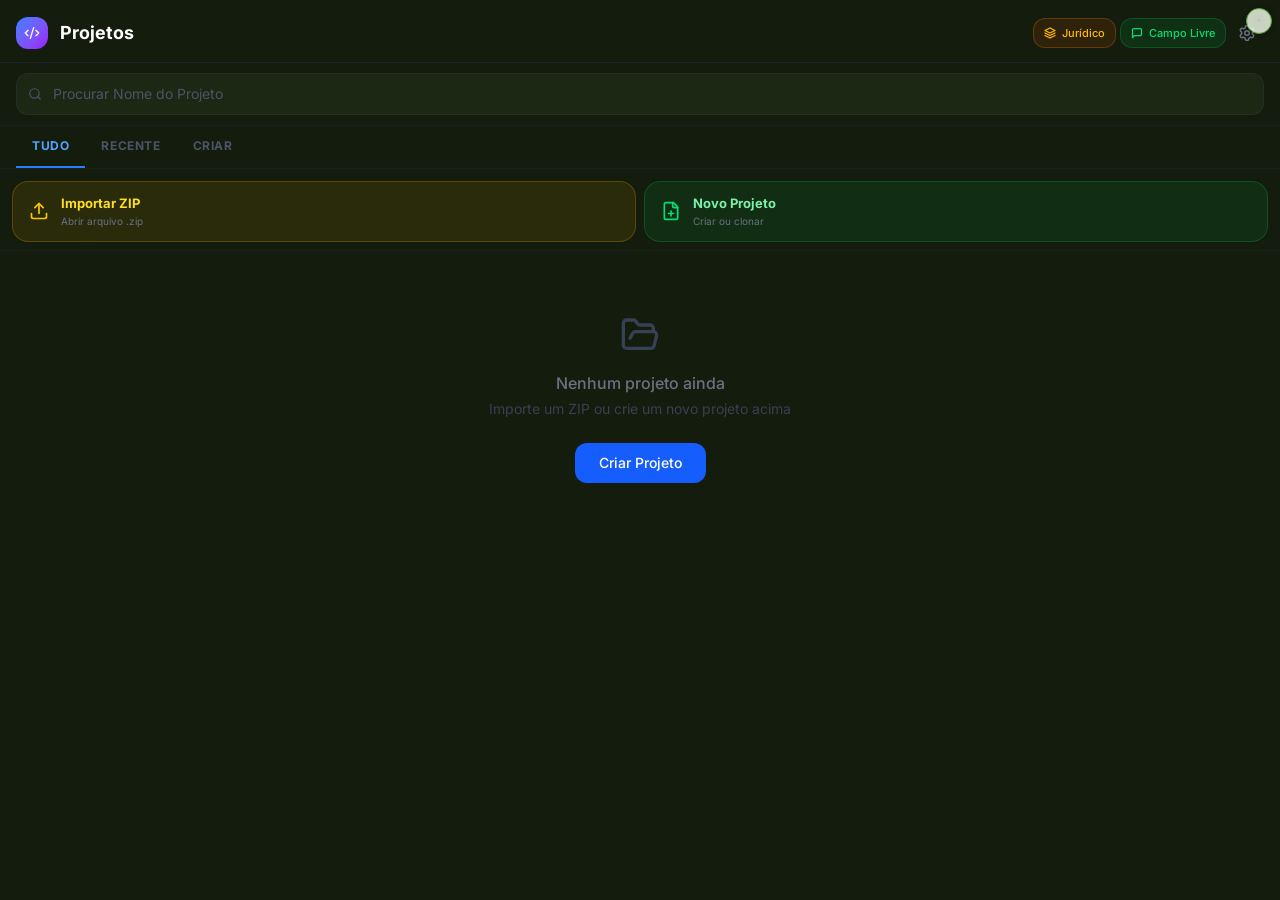
==== commit 0b753789: "Add/update index.html" ====
--- a/dist-pronto/index.html
+++ b/dist-pronto/index.html
@@ -18,8 +18,20 @@
     <link rel="preconnect" href="https://fonts.googleapis.com">
     <link rel="preconnect" href="https://fonts.gstatic.com" crossorigin>
     <link href="https://fonts.googleapis.com/css2?family=Inter:wght@400;500;600;700&family=JetBrains+Mono:wght@400;500;600&display=swap" rel="stylesheet">
-    <script type="module" crossorigin src="./assets/index-Ci-Vc69Z.js"></script>
-    <link rel="stylesheet" crossorigin href="./assets/index-tHCXXaAl.css">
+    <script type="module" crossorigin src="./assets/index-CMI17gg_.js"></script>
+    <link rel="modulepreload" crossorigin href="./assets/vendor-react-D8m3Uig9.js">
+    <link rel="modulepreload" crossorigin href="./assets/vendor-highlight-Bu9o_ty_.js">
+    <link rel="modulepreload" crossorigin href="./assets/vendor-misc-COW7C1HQ.js">
+    <link rel="modulepreload" crossorigin href="./assets/vendor-react-dom-CdNyEL3a.js">
+    <link rel="modulepreload" crossorigin href="./assets/vendor-fs-BeamS8bA.js">
+    <link rel="modulepreload" crossorigin href="./assets/vendor-lucide-NZRTcJIq.js">
+    <link rel="modulepreload" crossorigin href="./assets/vendor-monaco-CS9w1txC.js">
+    <link rel="modulepreload" crossorigin href="./assets/vendor-webcontainer-BPoiPq3D.js">
+    <link rel="modulepreload" crossorigin href="./assets/vendor-xterm-CT6HrMBF.js">
+    <link rel="modulepreload" crossorigin href="./assets/vendor-markdown-CM6-e2rl.js">
+    <link rel="stylesheet" crossorigin href="./assets/vendor-highlight-DOOs4slz.css">
+    <link rel="stylesheet" crossorigin href="./assets/vendor-xterm-DDGTF8rc.css">
+    <link rel="stylesheet" crossorigin href="./assets/index-CszvMv4M.css">
   </head>
   <body>
     <div id="root"></div>
--- a/dist-pronto/assets/vendor-highlight-DOOs4slz.css
+++ b/dist-pronto/assets/vendor-highlight-DOOs4slz.css
@@ -0,0 +1 @@
+pre code.hljs{display:block;overflow-x:auto;padding:1em}code.hljs{padding:3px 5px}.hljs{color:#c9d1d9;background:#0d1117}.hljs-doctag,.hljs-keyword,.hljs-meta .hljs-keyword,.hljs-template-tag,.hljs-template-variable,.hljs-type,.hljs-variable.language_{color:#ff7b72}.hljs-title,.hljs-title.class_,.hljs-title.class_.inherited__,.hljs-title.function_{color:#d2a8ff}.hljs-attr,.hljs-attribute,.hljs-literal,.hljs-meta,.hljs-number,.hljs-operator,.hljs-selector-attr,.hljs-selector-class,.hljs-selector-id,.hljs-variable{color:#79c0ff}.hljs-meta .hljs-string,.hljs-regexp,.hljs-string{color:#a5d6ff}.hljs-built_in,.hljs-symbol{color:#ffa657}.hljs-code,.hljs-comment,.hljs-formula{color:#8b949e}.hljs-name,.hljs-quote,.hljs-selector-pseudo,.hljs-selector-tag{color:#7ee787}.hljs-subst{color:#c9d1d9}.hljs-section{color:#1f6feb;font-weight:700}.hljs-bullet{color:#f2cc60}.hljs-emphasis{color:#c9d1d9;font-style:italic}.hljs-strong{color:#c9d1d9;font-weight:700}.hljs-addition{color:#aff5b4;background-color:#033a16}.hljs-deletion{color:#ffdcd7;background-color:#67060c}
--- a/dist-pronto/assets/vendor-xterm-DDGTF8rc.css
+++ b/dist-pronto/assets/vendor-xterm-DDGTF8rc.css
@@ -0,0 +1 @@
+.xterm{cursor:text;position:relative;user-select:none;-ms-user-select:none;-webkit-user-select:none}.xterm.focus,.xterm:focus{outline:none}.xterm .xterm-helpers{position:absolute;top:0;z-index:5}.xterm .xterm-helper-textarea{padding:0;border:0;margin:0;position:absolute;opacity:0;left:-9999em;top:0;width:0;height:0;z-index:-5;white-space:nowrap;overflow:hidden;resize:none}.xterm .composition-view{background:#000;color:#fff;display:none;position:absolute;white-space:nowrap;z-index:1}.xterm .composition-view.active{display:block}.xterm .xterm-viewport{background-color:#000;overflow-y:scroll;cursor:default;position:absolute;inset:0}.xterm .xterm-screen{position:relative}.xterm .xterm-screen canvas{position:absolute;left:0;top:0}.xterm-char-measure-element{display:inline-block;visibility:hidden;position:absolute;top:0;left:-9999em;line-height:normal}.xterm.enable-mouse-events{cursor:default}.xterm.xterm-cursor-pointer,.xterm .xterm-cursor-pointer{cursor:pointer}.xterm.column-select.focus{cursor:crosshair}.xterm .xterm-accessibility:not(.debug),.xterm .xterm-message{position:absolute;inset:0;z-index:10;color:transparent;pointer-events:none}.xterm .xterm-accessibility-tree:not(.debug) *::selection{color:transparent}.xterm .xterm-accessibility-tree{font-family:monospace;-webkit-user-select:text;user-select:text;white-space:pre}.xterm .xterm-accessibility-tree>div{transform-origin:left;width:fit-content}.xterm .live-region{position:absolute;left:-9999px;width:1px;height:1px;overflow:hidden}.xterm-dim{opacity:1!important}.xterm-underline-1{text-decoration:underline}.xterm-underline-2{text-decoration:double underline}.xterm-underline-3{text-decoration:wavy underline}.xterm-underline-4{text-decoration:dotted underline}.xterm-underline-5{text-decoration:dashed underline}.xterm-overline{text-decoration:overline}.xterm-overline.xterm-underline-1{text-decoration:overline underline}.xterm-overline.xterm-underline-2{text-decoration:overline double underline}.xterm-overline.xterm-underline-3{text-decoration:overline wavy underline}.xterm-overline.xterm-underline-4{text-decoration:overline dotted underline}.xterm-overline.xterm-underline-5{text-decoration:overline dashed underline}.xterm-strikethrough{text-decoration:line-through}.xterm-screen .xterm-decoration-container .xterm-decoration{z-index:6;position:absolute}.xterm-screen .xterm-decoration-container .xterm-decoration.xterm-decoration-top-layer{z-index:7}.xterm-decoration-overview-ruler{z-index:8;position:absolute;top:0;right:0;pointer-events:none}.xterm-decoration-top{z-index:2;position:relative}.xterm .xterm-scrollable-element>.scrollbar{cursor:default}.xterm .xterm-scrollable-element>.scrollbar>.scra{cursor:pointer;font-size:11px!important}.xterm .xterm-scrollable-element>.visible{opacity:1;background:#0000;transition:opacity .1s linear;z-index:11}.xterm .xterm-scrollable-element>.invisible{opacity:0;pointer-events:none}.xterm .xterm-scrollable-element>.invisible.fade{transition:opacity .8s linear}.xterm .xterm-scrollable-element>.shadow{position:absolute;display:none}.xterm .xterm-scrollable-element>.shadow.top{display:block;top:0;left:3px;height:3px;width:100%;box-shadow:var(--vscode-scrollbar-shadow, #000) 0 6px 6px -6px inset}.xterm .xterm-scrollable-element>.shadow.left{display:block;top:3px;left:0;height:100%;width:3px;box-shadow:var(--vscode-scrollbar-shadow, #000) 6px 0 6px -6px inset}.xterm .xterm-scrollable-element>.shadow.top-left-corner{display:block;top:0;left:0;height:3px;width:3px}.xterm .xterm-scrollable-element>.shadow.top.left{box-shadow:var(--vscode-scrollbar-shadow, #000) 6px 0 6px -6px inset}
--- a/dist-pronto/assets/index-CszvMv4M.css
+++ b/dist-pronto/assets/index-CszvMv4M.css
@@ -0,0 +1 @@
+@layer properties{@supports (((-webkit-hyphens:none)) and (not (margin-trim:inline))) or ((-moz-orient:inline) and (not (color:rgb(from red r g b)))){*,:before,:after,::backdrop{--tw-translate-x:0;--tw-translate-y:0;--tw-translate-z:0;--tw-rotate-x:initial;--tw-rotate-y:initial;--tw-rotate-z:initial;--tw-skew-x:initial;--tw-skew-y:initial;--tw-space-y-reverse:0;--tw-space-x-reverse:0;--tw-divide-y-reverse:0;--tw-border-style:solid;--tw-gradient-position:initial;--tw-gradient-from:#0000;--tw-gradient-via:#0000;--tw-gradient-to:#0000;--tw-gradient-stops:initial;--tw-gradient-via-stops:initial;--tw-gradient-from-position:0%;--tw-gradient-via-position:50%;--tw-gradient-to-position:100%;--tw-leading:initial;--tw-font-weight:initial;--tw-tracking:initial;--tw-ordinal:initial;--tw-slashed-zero:initial;--tw-numeric-figure:initial;--tw-numeric-spacing:initial;--tw-numeric-fraction:initial;--tw-shadow:0 0 #0000;--tw-shadow-color:initial;--tw-shadow-alpha:100%;--tw-inset-shadow:0 0 #0000;--tw-inset-shadow-color:initial;--tw-inset-shadow-alpha:100%;--tw-ring-color:initial;--tw-ring-shadow:0 0 #0000;--tw-inset-ring-color:initial;--tw-inset-ring-shadow:0 0 #0000;--tw-ring-inset:initial;--tw-ring-offset-width:0px;--tw-ring-offset-color:#fff;--tw-ring-offset-shadow:0 0 #0000;--tw-outline-style:solid;--tw-blur:initial;--tw-brightness:initial;--tw-contrast:initial;--tw-grayscale:initial;--tw-hue-rotate:initial;--tw-invert:initial;--tw-opacity:initial;--tw-saturate:initial;--tw-sepia:initial;--tw-drop-shadow:initial;--tw-drop-shadow-color:initial;--tw-drop-shadow-alpha:100%;--tw-drop-shadow-size:initial;--tw-backdrop-blur:initial;--tw-backdrop-brightness:initial;--tw-backdrop-contrast:initial;--tw-backdrop-grayscale:initial;--tw-backdrop-hue-rotate:initial;--tw-backdrop-invert:initial;--tw-backdrop-opacity:initial;--tw-backdrop-saturate:initial;--tw-backdrop-sepia:initial;--tw-duration:initial;--tw-ease:initial;--tw-content:"";--tw-scale-x:1;--tw-scale-y:1;--tw-scale-z:1;--tw-animation-delay:0s;--tw-animation-direction:normal;--tw-animation-duration:initial;--tw-animation-fill-mode:none;--tw-animation-iteration-count:1;--tw-enter-blur:0;--tw-enter-opacity:1;--tw-enter-rotate:0;--tw-enter-scale:1;--tw-enter-translate-x:0;--tw-enter-translate-y:0;--tw-exit-blur:0;--tw-exit-opacity:1;--tw-exit-rotate:0;--tw-exit-scale:1;--tw-exit-translate-x:0;--tw-exit-translate-y:0}}}@layer theme{:root,:host{--color-red-50:oklch(97.1% .013 17.38);--color-red-300:oklch(80.8% .114 19.571);--color-red-400:oklch(70.4% .191 22.216);--color-red-500:oklch(63.7% .237 25.331);--color-red-600:oklch(57.7% .245 27.325);--color-red-700:oklch(50.5% .213 27.518);--color-red-800:oklch(44.4% .177 26.899);--color-red-900:oklch(39.6% .141 25.723);--color-red-950:oklch(25.8% .092 26.042);--color-orange-200:oklch(90.1% .076 70.697);--color-orange-300:oklch(83.7% .128 66.29);--color-orange-400:oklch(75% .183 55.934);--color-orange-500:oklch(70.5% .213 47.604);--color-orange-600:oklch(64.6% .222 41.116);--color-amber-200:oklch(92.4% .12 95.746);--color-amber-300:oklch(87.9% .169 91.605);--color-amber-400:oklch(82.8% .189 84.429);--color-amber-500:oklch(76.9% .188 70.08);--color-amber-600:oklch(66.6% .179 58.318);--color-amber-700:oklch(55.5% .163 48.998);--color-amber-800:oklch(47.3% .137 46.201);--color-amber-900:oklch(41.4% .112 45.904);--color-amber-950:oklch(27.9% .077 45.635);--color-yellow-300:oklch(90.5% .182 98.111);--color-yellow-400:oklch(85.2% .199 91.936);--color-yellow-500:oklch(79.5% .184 86.047);--color-yellow-600:oklch(68.1% .162 75.834);--color-yellow-700:oklch(55.4% .135 66.442);--color-yellow-800:oklch(47.6% .114 61.907);--color-yellow-900:oklch(42.1% .095 57.708);--color-green-200:oklch(92.5% .084 155.995);--color-green-300:oklch(87.1% .15 154.449);--color-green-400:oklch(79.2% .209 151.711);--color-green-500:oklch(72.3% .219 149.579);--color-green-600:oklch(62.7% .194 149.214);--color-green-700:oklch(52.7% .154 150.069);--color-green-800:oklch(44.8% .119 151.328);--color-green-900:oklch(39.3% .095 152.535);--color-green-950:oklch(26.6% .065 152.934);--color-emerald-300:oklch(84.5% .143 164.978);--color-emerald-400:oklch(76.5% .177 163.223);--color-emerald-500:oklch(69.6% .17 162.48);--color-emerald-600:oklch(59.6% .145 163.225);--color-emerald-700:oklch(50.8% .118 165.612);--color-emerald-900:oklch(37.8% .077 168.94);--color-teal-600:oklch(60% .118 184.704);--color-cyan-200:oklch(91.7% .08 205.041);--color-cyan-300:oklch(86.5% .127 207.078);--color-cyan-400:oklch(78.9% .154 211.53);--color-cyan-500:oklch(71.5% .143 215.221);--color-cyan-600:oklch(60.9% .126 221.723);--color-cyan-700:oklch(52% .105 223.128);--color-cyan-800:oklch(45% .085 224.283);--color-blue-100:oklch(93.2% .032 255.585);--color-blue-200:oklch(88.2% .059 254.128);--color-blue-300:oklch(80.9% .105 251.813);--color-blue-400:oklch(70.7% .165 254.624);--color-blue-500:oklch(62.3% .214 259.815);--color-blue-600:oklch(54.6% .245 262.881);--color-blue-700:oklch(48.8% .243 264.376);--color-blue-800:oklch(42.4% .199 265.638);--color-blue-900:oklch(37.9% .146 265.522);--color-blue-950:oklch(28.2% .091 267.935);--color-indigo-200:oklch(87% .065 274.039);--color-indigo-300:oklch(78.5% .115 274.713);--color-indigo-400:oklch(67.3% .182 276.935);--color-indigo-500:oklch(58.5% .233 277.117);--color-indigo-600:oklch(51.1% .262 276.966);--color-indigo-700:oklch(45.7% .24 277.023);--color-purple-200:oklch(90.2% .063 306.703);--color-purple-300:oklch(82.7% .119 306.383);--color-purple-400:oklch(71.4% .203 305.504);--color-purple-500:oklch(62.7% .265 303.9);--color-purple-600:oklch(55.8% .288 302.321);--color-purple-700:oklch(49.6% .265 301.924);--color-purple-800:oklch(43.8% .218 303.724);--color-purple-900:oklch(38.1% .176 304.987);--color-purple-950:oklch(29.1% .149 302.717);--color-pink-300:oklch(82.3% .12 346.018);--color-pink-400:oklch(71.8% .202 349.761);--color-pink-500:oklch(65.6% .241 354.308);--color-pink-600:oklch(59.2% .249 .584);--color-pink-700:oklch(52.5% .223 3.958);--color-rose-700:oklch(51.4% .222 16.935);--color-gray-100:oklch(96.7% .003 264.542);--color-gray-200:oklch(92.8% .006 264.531);--color-gray-300:oklch(87.2% .01 258.338);--color-gray-400:oklch(70.7% .022 261.325);--color-gray-500:oklch(55.1% .027 264.364);--color-gray-600:oklch(44.6% .03 256.802);--color-gray-700:oklch(37.3% .034 259.733);--color-gray-800:oklch(27.8% .033 256.848);--color-gray-900:oklch(21% .034 264.665);--color-black:#000;--color-white:#fff;--spacing:.25rem;--container-xs:20rem;--container-sm:24rem;--container-md:28rem;--container-lg:32rem;--container-2xl:42rem;--text-xs:.75rem;--text-xs--line-height:calc(1 / .75);--text-sm:.875rem;--text-sm--line-height:calc(1.25 / .875);--text-base:1rem;--text-base--line-height: 1.5 ;--text-lg:1.125rem;--text-lg--line-height:calc(1.75 / 1.125);--text-xl:1.25rem;--text-xl--line-height:calc(1.75 / 1.25);--text-2xl:1.5rem;--text-2xl--line-height:calc(2 / 1.5);--text-3xl:1.875rem;--text-3xl--line-height: 1.2 ;--font-weight-normal:400;--font-weight-medium:500;--font-weight-semibold:600;--font-weight-bold:700;--tracking-tight:-.025em;--tracking-wider:.05em;--tracking-widest:.1em;--leading-tight:1.25;--leading-snug:1.375;--leading-normal:1.5;--leading-relaxed:1.625;--radius-2xl:1rem;--radius-3xl:1.5rem;--ease-out:cubic-bezier(0, 0, .2, 1);--ease-in-out:cubic-bezier(.4, 0, .2, 1);--animate-spin:spin 1s linear infinite;--animate-ping:ping 1s cubic-bezier(0, 0, .2, 1) infinite;--animate-pulse:pulse 2s cubic-bezier(.4, 0, .6, 1) infinite;--animate-bounce:bounce 1s infinite;--blur-sm:8px;--blur-md:12px;--aspect-video:16 / 9;--default-transition-duration:.15s;--default-transition-timing-function:cubic-bezier(.4, 0, .2, 1);--default-font-family:var(--app-font-sans);--default-mono-font-family:var(--app-font-mono);--color-border:hsl(var(--border))}}@layer base{*,:after,:before,::backdrop{box-sizing:border-box;border:0 solid;margin:0;padding:0}::file-selector-button{box-sizing:border-box;border:0 solid;margin:0;padding:0}html,:host{-webkit-text-size-adjust:100%;tab-size:4;line-height:1.5;font-family:var(--default-font-family,ui-sans-serif, system-ui, sans-serif, "Apple Color Emoji", "Segoe UI Emoji", "Segoe UI Symbol", "Noto Color Emoji");font-feature-settings:var(--default-font-feature-settings,normal);font-variation-settings:var(--default-font-variation-settings,normal);-webkit-tap-highlight-color:transparent}hr{height:0;color:inherit;border-top-width:1px}abbr:where([title]){-webkit-text-decoration:underline dotted;text-decoration:underline dotted}h1,h2,h3,h4,h5,h6{font-size:inherit;font-weight:inherit}a{color:inherit;-webkit-text-decoration:inherit;text-decoration:inherit}b,strong{font-weight:bolder}code,kbd,samp,pre{font-family:var(--default-mono-font-family,ui-monospace, SFMono-Regular, Menlo, Monaco, Consolas, "Liberation Mono", "Courier New", monospace);font-feature-settings:var(--default-mono-font-feature-settings,normal);font-variation-settings:var(--default-mono-font-variation-settings,normal);font-size:1em}small{font-size:80%}sub,sup{vertical-align:baseline;font-size:75%;line-height:0;position:relative}sub{bottom:-.25em}sup{top:-.5em}table{text-indent:0;border-color:inherit;border-collapse:collapse}:-moz-focusring{outline:auto}progress{vertical-align:baseline}summary{display:list-item}ol,ul,menu{list-style:none}img,svg,video,canvas,audio,iframe,embed,object{vertical-align:middle;display:block}img,video{max-width:100%;height:auto}button,input,select,optgroup,textarea{font:inherit;font-feature-settings:inherit;font-variation-settings:inherit;letter-spacing:inherit;color:inherit;opacity:1;background-color:#0000;border-radius:0}::file-selector-button{font:inherit;font-feature-settings:inherit;font-variation-settings:inherit;letter-spacing:inherit;color:inherit;opacity:1;background-color:#0000;border-radius:0}:where(select:is([multiple],[size])) optgroup{font-weight:bolder}:where(select:is([multiple],[size])) optgroup option{padding-inline-start:20px}::file-selector-button{margin-inline-end:4px}::placeholder{opacity:1}@supports (not ((-webkit-appearance:-apple-pay-button))) or (contain-intrinsic-size:1px){::placeholder{color:currentColor}@supports (color:color-mix(in lab,red,red)){::placeholder{color:color-mix(in oklab,currentcolor 50%,transparent)}}}textarea{resize:vertical}::-webkit-search-decoration{-webkit-appearance:none}::-webkit-date-and-time-value{min-height:1lh;text-align:inherit}::-webkit-datetime-edit{display:inline-flex}::-webkit-datetime-edit-fields-wrapper{padding:0}::-webkit-datetime-edit{padding-block:0}::-webkit-datetime-edit-year-field{padding-block:0}::-webkit-datetime-edit-month-field{padding-block:0}::-webkit-datetime-edit-day-field{padding-block:0}::-webkit-datetime-edit-hour-field{padding-block:0}::-webkit-datetime-edit-minute-field{padding-block:0}::-webkit-datetime-edit-second-field{padding-block:0}::-webkit-datetime-edit-millisecond-field{padding-block:0}::-webkit-datetime-edit-meridiem-field{padding-block:0}::-webkit-calendar-picker-indicator{line-height:1}:-moz-ui-invalid{box-shadow:none}button,input:where([type=button],[type=reset],[type=submit]){appearance:button}::file-selector-button{appearance:button}::-webkit-inner-spin-button{height:auto}::-webkit-outer-spin-button{height:auto}[hidden]:where(:not([hidden=until-found])){display:none!important}*{border-color:hsl(var(--border))}body{background-color:hsl(var(--background));font-family:var(--app-font-sans);color:hsl(var(--foreground));-webkit-font-smoothing:antialiased;-moz-osx-font-smoothing:grayscale;overscroll-behavior:none;-webkit-tap-highlight-color:transparent;-webkit-touch-callout:none}}@layer components;@layer utilities{.\@container\/field-group{container:field-group/inline-size}.pointer-events-auto{pointer-events:auto}.pointer-events-none{pointer-events:none}.invisible{visibility:hidden}.visible{visibility:visible}.sr-only{clip-path:inset(50%);white-space:nowrap;border-width:0;width:1px;height:1px;margin:-1px;padding:0;position:absolute;overflow:hidden}.absolute{position:absolute}.fixed{position:fixed}.relative{position:relative}.static{position:static}.sticky{position:sticky}.inset-0{inset:calc(var(--spacing) * 0)}.inset-x-0{inset-inline:calc(var(--spacing) * 0)}.inset-y-0{inset-block:calc(var(--spacing) * 0)}.start{inset-inline-start:var(--spacing)}.start\!{inset-inline-start:var(--spacing)!important}.end{inset-inline-end:var(--spacing)}.-top-0\.5{top:calc(var(--spacing) * -.5)}.-top-1{top:calc(var(--spacing) * -1)}.-top-12{top:calc(var(--spacing) * -12)}.top-0{top:calc(var(--spacing) * 0)}.top-1{top:calc(var(--spacing) * 1)}.top-1\.5{top:calc(var(--spacing) * 1.5)}.top-1\/2{top:50%}.top-2{top:calc(var(--spacing) * 2)}.top-3\.5{top:calc(var(--spacing) * 3.5)}.top-4{top:calc(var(--spacing) * 4)}.top-\[1px\]{top:1px}.top-\[50\%\]{top:50%}.top-\[60\%\]{top:60%}.top-full{top:100%}.-right-0\.5{right:calc(var(--spacing) * -.5)}.-right-1{right:calc(var(--spacing) * -1)}.-right-12{right:calc(var(--spacing) * -12)}.right-0{right:calc(var(--spacing) * 0)}.right-1{right:calc(var(--spacing) * 1)}.right-2{right:calc(var(--spacing) * 2)}.right-3{right:calc(var(--spacing) * 3)}.right-4{right:calc(var(--spacing) * 4)}.-bottom-12{bottom:calc(var(--spacing) * -12)}.bottom-0{bottom:calc(var(--spacing) * 0)}.bottom-3{bottom:calc(var(--spacing) * 3)}.bottom-14{bottom:calc(var(--spacing) * 14)}.bottom-16{bottom:calc(var(--spacing) * 16)}.bottom-24{bottom:calc(var(--spacing) * 24)}.bottom-28{bottom:calc(var(--spacing) * 28)}.-left-12{left:calc(var(--spacing) * -12)}.left-0{left:calc(var(--spacing) * 0)}.left-1\/2{left:50%}.left-2{left:calc(var(--spacing) * 2)}.left-2\.5{left:calc(var(--spacing) * 2.5)}.left-3{left:calc(var(--spacing) * 3)}.left-\[50\%\]{left:50%}.z-10{z-index:10}.z-20{z-index:20}.z-40{z-index:40}.z-50{z-index:50}.z-\[1\]{z-index:1}.z-\[100\]{z-index:100}.z-\[9980\]{z-index:9980}.z-\[9990\]{z-index:9990}.z-\[9998\]{z-index:9998}.z-\[9999\]{z-index:9999}.order-first{order:-9999}.order-last{order:9999}.container{width:100%}@media(min-width:40rem){.container{max-width:40rem}}@media(min-width:48rem){.container{max-width:48rem}}@media(min-width:64rem){.container{max-width:64rem}}@media(min-width:80rem){.container{max-width:80rem}}@media(min-width:96rem){.container{max-width:96rem}}.\!m-0{margin:calc(var(--spacing) * 0)!important}.m-auto{margin:auto}.-mx-1{margin-inline:calc(var(--spacing) * -1)}.mx-0{margin-inline:calc(var(--spacing) * 0)}.mx-0\.5{margin-inline:calc(var(--spacing) * .5)}.mx-1{margin-inline:calc(var(--spacing) * 1)}.mx-2{margin-inline:calc(var(--spacing) * 2)}.mx-3\.5{margin-inline:calc(var(--spacing) * 3.5)}.mx-4{margin-inline:calc(var(--spacing) * 4)}.mx-6{margin-inline:calc(var(--spacing) * 6)}.mx-auto{margin-inline:auto}.-my-2{margin-block:calc(var(--spacing) * -2)}.my-0{margin-block:calc(var(--spacing) * 0)}.my-0\.5{margin-block:calc(var(--spacing) * .5)}.my-1{margin-block:calc(var(--spacing) * 1)}.my-2{margin-block:calc(var(--spacing) * 2)}.my-3{margin-block:calc(var(--spacing) * 3)}.-mt-4{margin-top:calc(var(--spacing) * -4)}.mt-0\.5{margin-top:calc(var(--spacing) * .5)}.mt-1{margin-top:calc(var(--spacing) * 1)}.mt-1\.5{margin-top:calc(var(--spacing) * 1.5)}.mt-2{margin-top:calc(var(--spacing) * 2)}.mt-2\.5{margin-top:calc(var(--spacing) * 2.5)}.mt-3{margin-top:calc(var(--spacing) * 3)}.mt-4{margin-top:calc(var(--spacing) * 4)}.mt-5{margin-top:calc(var(--spacing) * 5)}.mt-6{margin-top:calc(var(--spacing) * 6)}.mt-24{margin-top:calc(var(--spacing) * 24)}.mt-auto{margin-top:auto}.mr-0\.5{margin-right:calc(var(--spacing) * .5)}.mr-1{margin-right:calc(var(--spacing) * 1)}.mr-2{margin-right:calc(var(--spacing) * 2)}.mr-4{margin-right:calc(var(--spacing) * 4)}.mb-0\.5{margin-bottom:calc(var(--spacing) * .5)}.mb-1{margin-bottom:calc(var(--spacing) * 1)}.mb-1\.5{margin-bottom:calc(var(--spacing) * 1.5)}.mb-2{margin-bottom:calc(var(--spacing) * 2)}.mb-2\.5{margin-bottom:calc(var(--spacing) * 2.5)}.mb-3{margin-bottom:calc(var(--spacing) * 3)}.mb-4{margin-bottom:calc(var(--spacing) * 4)}.mb-5{margin-bottom:calc(var(--spacing) * 5)}.mb-6{margin-bottom:calc(var(--spacing) * 6)}.-ml-4{margin-left:calc(var(--spacing) * -4)}.ml-0\.5{margin-left:calc(var(--spacing) * .5)}.ml-1{margin-left:calc(var(--spacing) * 1)}.ml-2{margin-left:calc(var(--spacing) * 2)}.ml-3{margin-left:calc(var(--spacing) * 3)}.ml-4{margin-left:calc(var(--spacing) * 4)}.ml-5{margin-left:calc(var(--spacing) * 5)}.ml-6{margin-left:calc(var(--spacing) * 6)}.ml-auto{margin-left:auto}.line-clamp-2{-webkit-line-clamp:2;-webkit-box-orient:vertical;display:-webkit-box;overflow:hidden}.line-clamp-3{-webkit-line-clamp:3;-webkit-box-orient:vertical;display:-webkit-box;overflow:hidden}.block{display:block}.contents{display:contents}.flex{display:flex}.grid{display:grid}.hidden{display:none}.inline{display:inline}.inline-block{display:inline-block}.inline-flex{display:inline-flex}.table{display:table}.aspect-square{aspect-ratio:1}.aspect-video{aspect-ratio:var(--aspect-video)}.size-4{width:calc(var(--spacing) * 4);height:calc(var(--spacing) * 4)}.size-6{width:calc(var(--spacing) * 6);height:calc(var(--spacing) * 6)}.size-8{width:calc(var(--spacing) * 8);height:calc(var(--spacing) * 8)}.size-10{width:calc(var(--spacing) * 10);height:calc(var(--spacing) * 10)}.size-\[--cell-size\]{width:--cell-size;height:--cell-size}.h-0\.5{height:calc(var(--spacing) * .5)}.h-1{height:calc(var(--spacing) * 1)}.h-1\.5{height:calc(var(--spacing) * 1.5)}.h-2{height:calc(var(--spacing) * 2)}.h-2\.5{height:calc(var(--spacing) * 2.5)}.h-3{height:calc(var(--spacing) * 3)}.h-3\.5{height:calc(var(--spacing) * 3.5)}.h-4{height:calc(var(--spacing) * 4)}.h-5{height:calc(var(--spacing) * 5)}.h-6{height:calc(var(--spacing) * 6)}.h-7{height:calc(var(--spacing) * 7)}.h-8{height:calc(var(--spacing) * 8)}.h-9{height:calc(var(--spacing) * 9)}.h-10{height:calc(var(--spacing) * 10)}.h-11{height:calc(var(--spacing) * 11)}.h-12{height:calc(var(--spacing) * 12)}.h-14{height:calc(var(--spacing) * 14)}.h-16{height:calc(var(--spacing) * 16)}.h-24{height:calc(var(--spacing) * 24)}.h-28{height:calc(var(--spacing) * 28)}.h-\[--cell-size\]{height:--cell-size}.h-\[1px\]{height:1px}.h-\[20\%\]{height:20%}.h-\[50\%\]{height:50%}.h-\[100dvh\]{height:100dvh}.h-\[var\(--radix-navigation-menu-viewport-height\)\]{height:var(--radix-navigation-menu-viewport-height)}.h-\[var\(--radix-select-trigger-height\)\]{height:var(--radix-select-trigger-height)}.h-auto{height:auto}.h-full{height:100%}.h-px{height:1px}.h-screen{height:100vh}.h-svh{height:100svh}.max-h-32{max-height:calc(var(--spacing) * 32)}.max-h-36{max-height:calc(var(--spacing) * 36)}.max-h-40{max-height:calc(var(--spacing) * 40)}.max-h-44{max-height:calc(var(--spacing) * 44)}.max-h-48{max-height:calc(var(--spacing) * 48)}.max-h-52{max-height:calc(var(--spacing) * 52)}.max-h-56{max-height:calc(var(--spacing) * 56)}.max-h-64{max-height:calc(var(--spacing) * 64)}.max-h-\[--radix-context-menu-content-available-height\]{max-height:--radix-context-menu-content-available-height}.max-h-\[--radix-select-content-available-height\]{max-height:--radix-select-content-available-height}.max-h-\[75vh\]{max-height:75vh}.max-h-\[85vh\]{max-height:85vh}.max-h-\[90vh\]{max-height:90vh}.max-h-\[92vh\]{max-height:92vh}.max-h-\[160px\]{max-height:160px}.max-h-\[180px\]{max-height:180px}.max-h-\[300px\]{max-height:300px}.max-h-\[var\(--radix-dropdown-menu-content-available-height\)\]{max-height:var(--radix-dropdown-menu-content-available-height)}.max-h-screen{max-height:100vh}.min-h-0{min-height:calc(var(--spacing) * 0)}.min-h-8{min-height:calc(var(--spacing) * 8)}.min-h-9{min-height:calc(var(--spacing) * 9)}.min-h-10{min-height:calc(var(--spacing) * 10)}.min-h-\[28px\]{min-height:28px}.min-h-\[40px\]{min-height:40px}.min-h-\[60px\]{min-height:60px}.min-h-\[110px\]{min-height:110px}.min-h-svh{min-height:100svh}.w-0{width:calc(var(--spacing) * 0)}.w-1{width:calc(var(--spacing) * 1)}.w-1\.5{width:calc(var(--spacing) * 1.5)}.w-2{width:calc(var(--spacing) * 2)}.w-2\.5{width:calc(var(--spacing) * 2.5)}.w-3{width:calc(var(--spacing) * 3)}.w-3\.5{width:calc(var(--spacing) * 3.5)}.w-3\/4{width:75%}.w-4{width:calc(var(--spacing) * 4)}.w-5{width:calc(var(--spacing) * 5)}.w-6{width:calc(var(--spacing) * 6)}.w-7{width:calc(var(--spacing) * 7)}.w-8{width:calc(var(--spacing) * 8)}.w-9{width:calc(var(--spacing) * 9)}.w-10{width:calc(var(--spacing) * 10)}.w-11{width:calc(var(--spacing) * 11)}.w-12{width:calc(var(--spacing) * 12)}.w-14{width:calc(var(--spacing) * 14)}.w-16{width:calc(var(--spacing) * 16)}.w-28{width:calc(var(--spacing) * 28)}.w-36{width:calc(var(--spacing) * 36)}.w-64{width:calc(var(--spacing) * 64)}.w-72{width:calc(var(--spacing) * 72)}.w-\[--cell-size\]{width:--cell-size}.w-\[1px\]{width:1px}.w-\[52\%\]{width:52%}.w-\[80vw\]{width:80vw}.w-\[88vw\]{width:88vw}.w-\[100px\]{width:100px}.w-\[var\(--sidebar-width\)\]{width:var(--sidebar-width)}.w-auto{width:auto}.w-fit{width:fit-content}.w-full{width:100%}.w-max{width:max-content}.w-px{width:1px}.max-w-2xl{max-width:var(--container-2xl)}.max-w-\[80px\]{max-width:80px}.max-w-\[85\%\]{max-width:85%}.max-w-\[88\%\]{max-width:88%}.max-w-\[90px\]{max-width:90px}.max-w-\[90vw\]{max-width:90vw}.max-w-\[120px\]{max-width:120px}.max-w-\[180px\]{max-width:180px}.max-w-\[200px\]{max-width:200px}.max-w-\[360px\]{max-width:360px}.max-w-\[375px\]{max-width:375px}.max-w-\[640px\]{max-width:640px}.max-w-\[768px\]{max-width:768px}.max-w-\[var\(--skeleton-width\)\]{max-width:var(--skeleton-width)}.max-w-full{max-width:100%}.max-w-lg{max-width:var(--container-lg)}.max-w-max{max-width:max-content}.max-w-md{max-width:var(--container-md)}.max-w-sm{max-width:var(--container-sm)}.max-w-xs{max-width:var(--container-xs)}.min-w-0{min-width:calc(var(--spacing) * 0)}.min-w-5{min-width:calc(var(--spacing) * 5)}.min-w-8{min-width:calc(var(--spacing) * 8)}.min-w-9{min-width:calc(var(--spacing) * 9)}.min-w-10{min-width:calc(var(--spacing) * 10)}.min-w-\[--cell-size\]{min-width:--cell-size}.min-w-\[8rem\]{min-width:8rem}.min-w-\[12rem\]{min-width:12rem}.min-w-\[200px\]{min-width:200px}.min-w-\[260px\]{min-width:260px}.min-w-\[var\(--radix-select-trigger-width\)\]{min-width:var(--radix-select-trigger-width)}.min-w-full{min-width:100%}.flex-1{flex:1}.flex-shrink{flex-shrink:1}.flex-shrink-0,.shrink-0{flex-shrink:0}.flex-grow,.grow{flex-grow:1}.grow-0{flex-grow:0}.basis-full{flex-basis:100%}.caption-bottom{caption-side:bottom}.border-collapse{border-collapse:collapse}.origin-\[--radix-context-menu-content-transform-origin\]{transform-origin:--radix-context-menu-content-transform-origin}.origin-\[--radix-dropdown-menu-content-transform-origin\]{transform-origin:--radix-dropdown-menu-content-transform-origin}.origin-\[--radix-hover-card-content-transform-origin\]{transform-origin:--radix-hover-card-content-transform-origin}.origin-\[--radix-menubar-content-transform-origin\]{transform-origin:--radix-menubar-content-transform-origin}.origin-\[--radix-popover-content-transform-origin\]{transform-origin:--radix-popover-content-transform-origin}.origin-\[--radix-select-content-transform-origin\]{transform-origin:--radix-select-content-transform-origin}.origin-\[--radix-tooltip-content-transform-origin\]{transform-origin:--radix-tooltip-content-transform-origin}.-translate-x-1\/2{--tw-translate-x: -50% ;translate:var(--tw-translate-x) var(--tw-translate-y)}.-translate-x-full{--tw-translate-x:-100%;translate:var(--tw-translate-x) var(--tw-translate-y)}.-translate-x-px{--tw-translate-x:-1px;translate:var(--tw-translate-x) var(--tw-translate-y)}.translate-x-0{--tw-translate-x:calc(var(--spacing) * 0);translate:var(--tw-translate-x) var(--tw-translate-y)}.translate-x-\[-50\%\]{--tw-translate-x:-50%;translate:var(--tw-translate-x) var(--tw-translate-y)}.translate-x-full{--tw-translate-x:100%;translate:var(--tw-translate-x) var(--tw-translate-y)}.translate-x-px{--tw-translate-x:1px;translate:var(--tw-translate-x) var(--tw-translate-y)}.-translate-y-1\/2{--tw-translate-y: -50% ;translate:var(--tw-translate-x) var(--tw-translate-y)}.translate-y-\[-50\%\]{--tw-translate-y:-50%;translate:var(--tw-translate-x) var(--tw-translate-y)}.rotate-45{rotate:45deg}.rotate-90{rotate:90deg}.rotate-180{rotate:180deg}.transform{transform:var(--tw-rotate-x,) var(--tw-rotate-y,) var(--tw-rotate-z,) var(--tw-skew-x,) var(--tw-skew-y,)}.animate-bounce{animation:var(--animate-bounce)}.animate-caret-blink{animation:1.25s ease-out infinite caret-blink}.animate-in{animation:enter var(--tw-animation-duration,var(--tw-duration,.15s))var(--tw-ease,ease)var(--tw-animation-delay,0s)var(--tw-animation-iteration-count,1)var(--tw-animation-direction,normal)var(--tw-animation-fill-mode,none)}.animate-ping{animation:var(--animate-ping)}.animate-pulse{animation:var(--animate-pulse)}.animate-spin{animation:var(--animate-spin)}.cursor-default{cursor:default}.cursor-pointer{cursor:pointer}.cursor-text{cursor:text}.touch-manipulation{touch-action:manipulation}.touch-none{touch-action:none}.resize{resize:both}.resize-none{resize:none}.list-inside{list-style-position:inside}.list-decimal{list-style-type:decimal}.list-disc{list-style-type:disc}.list-none{list-style-type:none}.grid-cols-1{grid-template-columns:repeat(1,minmax(0,1fr))}.grid-cols-2{grid-template-columns:repeat(2,minmax(0,1fr))}.grid-cols-3{grid-template-columns:repeat(3,minmax(0,1fr))}.grid-cols-5{grid-template-columns:repeat(5,minmax(0,1fr))}.flex-col{flex-direction:column}.flex-col-reverse{flex-direction:column-reverse}.flex-row{flex-direction:row}.flex-wrap{flex-wrap:wrap}.place-content-center{place-content:center}.items-center{align-items:center}.items-end{align-items:flex-end}.items-start{align-items:flex-start}.items-stretch{align-items:stretch}.justify-between{justify-content:space-between}.justify-center{justify-content:center}.justify-end{justify-content:flex-end}.justify-start{justify-content:flex-start}.gap-0{gap:calc(var(--spacing) * 0)}.gap-0\.5{gap:calc(var(--spacing) * .5)}.gap-1{gap:calc(var(--spacing) * 1)}.gap-1\.5{gap:calc(var(--spacing) * 1.5)}.gap-2{gap:calc(var(--spacing) * 2)}.gap-2\.5{gap:calc(var(--spacing) * 2.5)}.gap-3{gap:calc(var(--spacing) * 3)}.gap-4{gap:calc(var(--spacing) * 4)}.gap-6{gap:calc(var(--spacing) * 6)}.gap-7{gap:calc(var(--spacing) * 7)}:where(.space-y-0\.5>:not(:last-child)){--tw-space-y-reverse:0;margin-block-start:calc(calc(var(--spacing) * .5) * var(--tw-space-y-reverse));margin-block-end:calc(calc(var(--spacing) * .5) * calc(1 - var(--tw-space-y-reverse)))}:where(.space-y-1>:not(:last-child)){--tw-space-y-reverse:0;margin-block-start:calc(calc(var(--spacing) * 1) * var(--tw-space-y-reverse));margin-block-end:calc(calc(var(--spacing) * 1) * calc(1 - var(--tw-space-y-reverse)))}:where(.space-y-1\.5>:not(:last-child)){--tw-space-y-reverse:0;margin-block-start:calc(calc(var(--spacing) * 1.5) * var(--tw-space-y-reverse));margin-block-end:calc(calc(var(--spacing) * 1.5) * calc(1 - var(--tw-space-y-reverse)))}:where(.space-y-2>:not(:last-child)){--tw-space-y-reverse:0;margin-block-start:calc(calc(var(--spacing) * 2) * var(--tw-space-y-reverse));margin-block-end:calc(calc(var(--spacing) * 2) * calc(1 - var(--tw-space-y-reverse)))}:where(.space-y-2\.5>:not(:last-child)){--tw-space-y-reverse:0;margin-block-start:calc(calc(var(--spacing) * 2.5) * var(--tw-space-y-reverse));margin-block-end:calc(calc(var(--spacing) * 2.5) * calc(1 - var(--tw-space-y-reverse)))}:where(.space-y-3>:not(:last-child)){--tw-space-y-reverse:0;margin-block-start:calc(calc(var(--spacing) * 3) * var(--tw-space-y-reverse));margin-block-end:calc(calc(var(--spacing) * 3) * calc(1 - var(--tw-space-y-reverse)))}:where(.space-y-4>:not(:last-child)){--tw-space-y-reverse:0;margin-block-start:calc(calc(var(--spacing) * 4) * var(--tw-space-y-reverse));margin-block-end:calc(calc(var(--spacing) * 4) * calc(1 - var(--tw-space-y-reverse)))}:where(.space-y-5>:not(:last-child)){--tw-space-y-reverse:0;margin-block-start:calc(calc(var(--spacing) * 5) * var(--tw-space-y-reverse));margin-block-end:calc(calc(var(--spacing) * 5) * calc(1 - var(--tw-space-y-reverse)))}:where(.space-x-1>:not(:last-child)){--tw-space-x-reverse:0;margin-inline-start:calc(calc(var(--spacing) * 1) * var(--tw-space-x-reverse));margin-inline-end:calc(calc(var(--spacing) * 1) * calc(1 - var(--tw-space-x-reverse)))}:where(.space-x-4>:not(:last-child)){--tw-space-x-reverse:0;margin-inline-start:calc(calc(var(--spacing) * 4) * var(--tw-space-x-reverse));margin-inline-end:calc(calc(var(--spacing) * 4) * calc(1 - var(--tw-space-x-reverse)))}:where(.divide-y>:not(:last-child)){--tw-divide-y-reverse:0;border-bottom-style:var(--tw-border-style);border-top-style:var(--tw-border-style);border-top-width:calc(1px * var(--tw-divide-y-reverse));border-bottom-width:calc(1px * calc(1 - var(--tw-divide-y-reverse)))}:where(.divide-gray-800\/30>:not(:last-child)){border-color:#1e29394d}@supports (color:color-mix(in lab,red,red)){:where(.divide-gray-800\/30>:not(:last-child)){border-color:color-mix(in oklab,var(--color-gray-800) 30%,transparent)}}:where(.divide-gray-800\/40>:not(:last-child)){border-color:#1e293966}@supports (color:color-mix(in lab,red,red)){:where(.divide-gray-800\/40>:not(:last-child)){border-color:color-mix(in oklab,var(--color-gray-800) 40%,transparent)}}.self-end{align-self:flex-end}.self-stretch{align-self:stretch}.truncate{text-overflow:ellipsis;white-space:nowrap;overflow:hidden}.overflow-auto{overflow:auto}.overflow-hidden{overflow:hidden}.overflow-x-auto{overflow-x:auto}.overflow-x-hidden{overflow-x:hidden}.overflow-y-auto{overflow-y:auto}.rounded{border-radius:.25rem}.rounded-2xl{border-radius:var(--radius-2xl)}.rounded-\[2px\]{border-radius:2px}.rounded-\[calc\(var\(--radius\)-5px\)\]{border-radius:calc(var(--radius) - 5px)}.rounded-\[inherit\]{border-radius:inherit}.rounded-full{border-radius:3.40282e38px}.rounded-lg{border-radius:var(--radius)}.rounded-md{border-radius:calc(var(--radius) - 2px)}.rounded-none{border-radius:0}.rounded-sm{border-radius:calc(var(--radius) - 4px)}.rounded-xl{border-radius:calc(var(--radius) + 4px)}.rounded-t-3xl{border-top-left-radius:var(--radius-3xl);border-top-right-radius:var(--radius-3xl)}.rounded-t-\[10px\]{border-top-left-radius:10px;border-top-right-radius:10px}.rounded-l-md{border-top-left-radius:calc(var(--radius) - 2px);border-bottom-left-radius:calc(var(--radius) - 2px)}.rounded-tl-sm{border-top-left-radius:calc(var(--radius) - 4px)}.rounded-r-md{border-top-right-radius:calc(var(--radius) - 2px);border-bottom-right-radius:calc(var(--radius) - 2px)}.rounded-tr-sm{border-top-right-radius:calc(var(--radius) - 4px)}.rounded-bl-sm{border-bottom-left-radius:calc(var(--radius) - 4px)}.border{border-style:var(--tw-border-style);border-width:1px}.border-0{border-style:var(--tw-border-style);border-width:0}.border-2{border-style:var(--tw-border-style);border-width:2px}.border-\[1\.5px\]{border-style:var(--tw-border-style);border-width:1.5px}.border-y{border-block-style:var(--tw-border-style);border-block-width:1px}.border-t{border-top-style:var(--tw-border-style);border-top-width:1px}.border-t-2{border-top-style:var(--tw-border-style);border-top-width:2px}.border-r{border-right-style:var(--tw-border-style);border-right-width:1px}.border-r-2{border-right-style:var(--tw-border-style);border-right-width:2px}.border-b{border-bottom-style:var(--tw-border-style);border-bottom-width:1px}.border-b-2{border-bottom-style:var(--tw-border-style);border-bottom-width:2px}.border-l{border-left-style:var(--tw-border-style);border-left-width:1px}.border-l-0{border-left-style:var(--tw-border-style);border-left-width:0}.border-l-2{border-left-style:var(--tw-border-style);border-left-width:2px}.border-dashed{--tw-border-style:dashed;border-style:dashed}.\[border-color\:var\(--badge-outline\)\]{border-color:var(--badge-outline)}.\[border-color\:var\(--button-outline\)\]{border-color:var(--button-outline)}.border-\[\#1e3d7a\]{border-color:#1e3d7a}.border-\[\#1e4080\]{border-color:#1e4080}.border-\[\#2d4a1e\]{border-color:#2d4a1e}.border-\[\#2d5a1e\]{border-color:#2d5a1e}.border-\[\#3d6e2a\]{border-color:#3d6e2a}.border-\[\#4a3800\]{border-color:#4a3800}.border-\[\#5a1a1a\]{border-color:#5a1a1a}.border-\[\#5a1e1e\]{border-color:#5a1e1e}.border-\[\#5a4500\]{border-color:#5a4500}.border-\[\#5aab56\]{border-color:#5aab56}.border-\[\#21262d\]{border-color:#21262d}.border-\[\#30363d\]{border-color:#30363d}.border-\[--color-border\]{border-color:--color-border}.border-amber-500{border-color:var(--color-amber-500)}.border-amber-500\/40{border-color:#f99c0066}@supports (color:color-mix(in lab,red,red)){.border-amber-500\/40{border-color:color-mix(in oklab,var(--color-amber-500) 40%,transparent)}}.border-amber-500\/50{border-color:#f99c0080}@supports (color:color-mix(in lab,red,red)){.border-amber-500\/50{border-color:color-mix(in oklab,var(--color-amber-500) 50%,transparent)}}.border-amber-600\/30{border-color:#dd74004d}@supports (color:color-mix(in lab,red,red)){.border-amber-600\/30{border-color:color-mix(in oklab,var(--color-amber-600) 30%,transparent)}}.border-amber-600\/40{border-color:#dd740066}@supports (color:color-mix(in lab,red,red)){.border-amber-600\/40{border-color:color-mix(in oklab,var(--color-amber-600) 40%,transparent)}}.border-amber-600\/50{border-color:#dd740080}@supports (color:color-mix(in lab,red,red)){.border-amber-600\/50{border-color:color-mix(in oklab,var(--color-amber-600) 50%,transparent)}}.border-amber-700\/30{border-color:#b750004d}@supports (color:color-mix(in lab,red,red)){.border-amber-700\/30{border-color:color-mix(in oklab,var(--color-amber-700) 30%,transparent)}}.border-amber-700\/40{border-color:#b7500066}@supports (color:color-mix(in lab,red,red)){.border-amber-700\/40{border-color:color-mix(in oklab,var(--color-amber-700) 40%,transparent)}}.border-amber-800\/30{border-color:#953d004d}@supports (color:color-mix(in lab,red,red)){.border-amber-800\/30{border-color:color-mix(in oklab,var(--color-amber-800) 30%,transparent)}}.border-blue-500{border-color:var(--color-blue-500)}.border-blue-500\/15{border-color:#3080ff26}@supports (color:color-mix(in lab,red,red)){.border-blue-500\/15{border-color:color-mix(in oklab,var(--color-blue-500) 15%,transparent)}}.border-blue-500\/20{border-color:#3080ff33}@supports (color:color-mix(in lab,red,red)){.border-blue-500\/20{border-color:color-mix(in oklab,var(--color-blue-500) 20%,transparent)}}.border-blue-500\/25{border-color:#3080ff40}@supports (color:color-mix(in lab,red,red)){.border-blue-500\/25{border-color:color-mix(in oklab,var(--color-blue-500) 25%,transparent)}}.border-blue-500\/30{border-color:#3080ff4d}@supports (color:color-mix(in lab,red,red)){.border-blue-500\/30{border-color:color-mix(in oklab,var(--color-blue-500) 30%,transparent)}}.border-blue-500\/40{border-color:#3080ff66}@supports (color:color-mix(in lab,red,red)){.border-blue-500\/40{border-color:color-mix(in oklab,var(--color-blue-500) 40%,transparent)}}.border-blue-500\/50{border-color:#3080ff80}@supports (color:color-mix(in lab,red,red)){.border-blue-500\/50{border-color:color-mix(in oklab,var(--color-blue-500) 50%,transparent)}}.border-blue-500\/60{border-color:#3080ff99}@supports (color:color-mix(in lab,red,red)){.border-blue-500\/60{border-color:color-mix(in oklab,var(--color-blue-500) 60%,transparent)}}.border-blue-600\/40{border-color:#155dfc66}@supports (color:color-mix(in lab,red,red)){.border-blue-600\/40{border-color:color-mix(in oklab,var(--color-blue-600) 40%,transparent)}}.border-blue-600\/50{border-color:#155dfc80}@supports (color:color-mix(in lab,red,red)){.border-blue-600\/50{border-color:color-mix(in oklab,var(--color-blue-600) 50%,transparent)}}.border-blue-700\/20{border-color:#1447e633}@supports (color:color-mix(in lab,red,red)){.border-blue-700\/20{border-color:color-mix(in oklab,var(--color-blue-700) 20%,transparent)}}.border-blue-700\/30{border-color:#1447e64d}@supports (color:color-mix(in lab,red,red)){.border-blue-700\/30{border-color:color-mix(in oklab,var(--color-blue-700) 30%,transparent)}}.border-blue-700\/40{border-color:#1447e666}@supports (color:color-mix(in lab,red,red)){.border-blue-700\/40{border-color:color-mix(in oklab,var(--color-blue-700) 40%,transparent)}}.border-border,.border-border\/50{border-color:hsl(var(--border))}@supports (color:color-mix(in lab,red,red)){.border-border\/50{border-color:color-mix(in oklab,hsl(var(--border)) 50%,transparent)}}.border-cyan-500{border-color:var(--color-cyan-500)}.border-cyan-500\/40{border-color:#00b7d766}@supports (color:color-mix(in lab,red,red)){.border-cyan-500\/40{border-color:color-mix(in oklab,var(--color-cyan-500) 40%,transparent)}}.border-cyan-600\/30{border-color:#0092b54d}@supports (color:color-mix(in lab,red,red)){.border-cyan-600\/30{border-color:color-mix(in oklab,var(--color-cyan-600) 30%,transparent)}}.border-cyan-700\/40{border-color:#00749266}@supports (color:color-mix(in lab,red,red)){.border-cyan-700\/40{border-color:color-mix(in oklab,var(--color-cyan-700) 40%,transparent)}}.border-destructive{border-color:hsl(var(--destructive))}.border-destructive-border{border-color:var(--destructive-border)}.border-destructive\/50{border-color:hsl(var(--destructive))}@supports (color:color-mix(in lab,red,red)){.border-destructive\/50{border-color:color-mix(in oklab,hsl(var(--destructive)) 50%,transparent)}}.border-emerald-500\/40{border-color:#00bb7f66}@supports (color:color-mix(in lab,red,red)){.border-emerald-500\/40{border-color:color-mix(in oklab,var(--color-emerald-500) 40%,transparent)}}.border-emerald-700\/30{border-color:#0079564d}@supports (color:color-mix(in lab,red,red)){.border-emerald-700\/30{border-color:color-mix(in oklab,var(--color-emerald-700) 30%,transparent)}}.border-gray-600{border-color:var(--color-gray-600)}.border-gray-600\/30{border-color:#4a55654d}@supports (color:color-mix(in lab,red,red)){.border-gray-600\/30{border-color:color-mix(in oklab,var(--color-gray-600) 30%,transparent)}}.border-gray-600\/40{border-color:#4a556566}@supports (color:color-mix(in lab,red,red)){.border-gray-600\/40{border-color:color-mix(in oklab,var(--color-gray-600) 40%,transparent)}}.border-gray-600\/60{border-color:#4a556599}@supports (color:color-mix(in lab,red,red)){.border-gray-600\/60{border-color:color-mix(in oklab,var(--color-gray-600) 60%,transparent)}}.border-gray-700{border-color:var(--color-gray-700)}.border-gray-700\/20{border-color:#36415333}@supports (color:color-mix(in lab,red,red)){.border-gray-700\/20{border-color:color-mix(in oklab,var(--color-gray-700) 20%,transparent)}}.border-gray-700\/30{border-color:#3641534d}@supports (color:color-mix(in lab,red,red)){.border-gray-700\/30{border-color:color-mix(in oklab,var(--color-gray-700) 30%,transparent)}}.border-gray-700\/40{border-color:#36415366}@supports (color:color-mix(in lab,red,red)){.border-gray-700\/40{border-color:color-mix(in oklab,var(--color-gray-700) 40%,transparent)}}.border-gray-700\/50{border-color:#36415380}@supports (color:color-mix(in lab,red,red)){.border-gray-700\/50{border-color:color-mix(in oklab,var(--color-gray-700) 50%,transparent)}}.border-gray-700\/60{border-color:#36415399}@supports (color:color-mix(in lab,red,red)){.border-gray-700\/60{border-color:color-mix(in oklab,var(--color-gray-700) 60%,transparent)}}.border-gray-800{border-color:var(--color-gray-800)}.border-gray-800\/30{border-color:#1e29394d}@supports (color:color-mix(in lab,red,red)){.border-gray-800\/30{border-color:color-mix(in oklab,var(--color-gray-800) 30%,transparent)}}.border-gray-800\/40{border-color:#1e293966}@supports (color:color-mix(in lab,red,red)){.border-gray-800\/40{border-color:color-mix(in oklab,var(--color-gray-800) 40%,transparent)}}.border-gray-800\/50{border-color:#1e293980}@supports (color:color-mix(in lab,red,red)){.border-gray-800\/50{border-color:color-mix(in oklab,var(--color-gray-800) 50%,transparent)}}.border-gray-800\/60{border-color:#1e293999}@supports (color:color-mix(in lab,red,red)){.border-gray-800\/60{border-color:color-mix(in oklab,var(--color-gray-800) 60%,transparent)}}.border-green-500{border-color:var(--color-green-500)}.border-green-500\/15{border-color:#00c75826}@supports (color:color-mix(in lab,red,red)){.border-green-500\/15{border-color:color-mix(in oklab,var(--color-green-500) 15%,transparent)}}.border-green-500\/20{border-color:#00c75833}@supports (color:color-mix(in lab,red,red)){.border-green-500\/20{border-color:color-mix(in oklab,var(--color-green-500) 20%,transparent)}}.border-green-500\/25{border-color:#00c75840}@supports (color:color-mix(in lab,red,red)){.border-green-500\/25{border-color:color-mix(in oklab,var(--color-green-500) 25%,transparent)}}.border-green-500\/30{border-color:#00c7584d}@supports (color:color-mix(in lab,red,red)){.border-green-500\/30{border-color:color-mix(in oklab,var(--color-green-500) 30%,transparent)}}.border-green-500\/40{border-color:#00c75866}@supports (color:color-mix(in lab,red,red)){.border-green-500\/40{border-color:color-mix(in oklab,var(--color-green-500) 40%,transparent)}}.border-green-500\/50{border-color:#00c75880}@supports (color:color-mix(in lab,red,red)){.border-green-500\/50{border-color:color-mix(in oklab,var(--color-green-500) 50%,transparent)}}.border-green-600\/30{border-color:#00a5444d}@supports (color:color-mix(in lab,red,red)){.border-green-600\/30{border-color:color-mix(in oklab,var(--color-green-600) 30%,transparent)}}.border-green-600\/40{border-color:#00a54466}@supports (color:color-mix(in lab,red,red)){.border-green-600\/40{border-color:color-mix(in oklab,var(--color-green-600) 40%,transparent)}}.border-green-600\/50{border-color:#00a54480}@supports (color:color-mix(in lab,red,red)){.border-green-600\/50{border-color:color-mix(in oklab,var(--color-green-600) 50%,transparent)}}.border-green-700\/30{border-color:#0081384d}@supports (color:color-mix(in lab,red,red)){.border-green-700\/30{border-color:color-mix(in oklab,var(--color-green-700) 30%,transparent)}}.border-green-700\/40{border-color:#00813866}@supports (color:color-mix(in lab,red,red)){.border-green-700\/40{border-color:color-mix(in oklab,var(--color-green-700) 40%,transparent)}}.border-green-800\/30{border-color:#0166304d}@supports (color:color-mix(in lab,red,red)){.border-green-800\/30{border-color:color-mix(in oklab,var(--color-green-800) 30%,transparent)}}.border-green-900\/50{border-color:#0d542b80}@supports (color:color-mix(in lab,red,red)){.border-green-900\/50{border-color:color-mix(in oklab,var(--color-green-900) 50%,transparent)}}.border-indigo-500\/30{border-color:#625fff4d}@supports (color:color-mix(in lab,red,red)){.border-indigo-500\/30{border-color:color-mix(in oklab,var(--color-indigo-500) 30%,transparent)}}.border-indigo-500\/50{border-color:#625fff80}@supports (color:color-mix(in lab,red,red)){.border-indigo-500\/50{border-color:color-mix(in oklab,var(--color-indigo-500) 50%,transparent)}}.border-input{border-color:hsl(var(--input))}.border-orange-500\/15{border-color:#fe6e0026}@supports (color:color-mix(in lab,red,red)){.border-orange-500\/15{border-color:color-mix(in oklab,var(--color-orange-500) 15%,transparent)}}.border-orange-500\/20{border-color:#fe6e0033}@supports (color:color-mix(in lab,red,red)){.border-orange-500\/20{border-color:color-mix(in oklab,var(--color-orange-500) 20%,transparent)}}.border-orange-500\/30{border-color:#fe6e004d}@supports (color:color-mix(in lab,red,red)){.border-orange-500\/30{border-color:color-mix(in oklab,var(--color-orange-500) 30%,transparent)}}.border-pink-500\/40{border-color:#f6339a66}@supports (color:color-mix(in lab,red,red)){.border-pink-500\/40{border-color:color-mix(in oklab,var(--color-pink-500) 40%,transparent)}}.border-primary{border-color:hsl(var(--primary))}.border-primary-border{border-color:var(--primary-border)}.border-primary\/50{border-color:hsl(var(--primary))}@supports (color:color-mix(in lab,red,red)){.border-primary\/50{border-color:color-mix(in oklab,hsl(var(--primary)) 50%,transparent)}}.border-purple-500\/15{border-color:#ac4bff26}@supports (color:color-mix(in lab,red,red)){.border-purple-500\/15{border-color:color-mix(in oklab,var(--color-purple-500) 15%,transparent)}}.border-purple-500\/20{border-color:#ac4bff33}@supports (color:color-mix(in lab,red,red)){.border-purple-500\/20{border-color:color-mix(in oklab,var(--color-purple-500) 20%,transparent)}}.border-purple-500\/30{border-color:#ac4bff4d}@supports (color:color-mix(in lab,red,red)){.border-purple-500\/30{border-color:color-mix(in oklab,var(--color-purple-500) 30%,transparent)}}.border-purple-500\/40{border-color:#ac4bff66}@supports (color:color-mix(in lab,red,red)){.border-purple-500\/40{border-color:color-mix(in oklab,var(--color-purple-500) 40%,transparent)}}.border-purple-500\/50{border-color:#ac4bff80}@supports (color:color-mix(in lab,red,red)){.border-purple-500\/50{border-color:color-mix(in oklab,var(--color-purple-500) 50%,transparent)}}.border-purple-600\/40{border-color:#9810fa66}@supports (color:color-mix(in lab,red,red)){.border-purple-600\/40{border-color:color-mix(in oklab,var(--color-purple-600) 40%,transparent)}}.border-purple-600\/50{border-color:#9810fa80}@supports (color:color-mix(in lab,red,red)){.border-purple-600\/50{border-color:color-mix(in oklab,var(--color-purple-600) 50%,transparent)}}.border-purple-700\/20{border-color:#8200da33}@supports (color:color-mix(in lab,red,red)){.border-purple-700\/20{border-color:color-mix(in oklab,var(--color-purple-700) 20%,transparent)}}.border-purple-700\/30{border-color:#8200da4d}@supports (color:color-mix(in lab,red,red)){.border-purple-700\/30{border-color:color-mix(in oklab,var(--color-purple-700) 30%,transparent)}}.border-purple-700\/40{border-color:#8200da66}@supports (color:color-mix(in lab,red,red)){.border-purple-700\/40{border-color:color-mix(in oklab,var(--color-purple-700) 40%,transparent)}}.border-purple-800\/25{border-color:#6e11b040}@supports (color:color-mix(in lab,red,red)){.border-purple-800\/25{border-color:color-mix(in oklab,var(--color-purple-800) 25%,transparent)}}.border-red-500{border-color:var(--color-red-500)}.border-red-500\/20{border-color:#fb2c3633}@supports (color:color-mix(in lab,red,red)){.border-red-500\/20{border-color:color-mix(in oklab,var(--color-red-500) 20%,transparent)}}.border-red-500\/30{border-color:#fb2c364d}@supports (color:color-mix(in lab,red,red)){.border-red-500\/30{border-color:color-mix(in oklab,var(--color-red-500) 30%,transparent)}}.border-red-500\/40{border-color:#fb2c3666}@supports (color:color-mix(in lab,red,red)){.border-red-500\/40{border-color:color-mix(in oklab,var(--color-red-500) 40%,transparent)}}.border-red-500\/50{border-color:#fb2c3680}@supports (color:color-mix(in lab,red,red)){.border-red-500\/50{border-color:color-mix(in oklab,var(--color-red-500) 50%,transparent)}}.border-red-600\/30{border-color:#e400144d}@supports (color:color-mix(in lab,red,red)){.border-red-600\/30{border-color:color-mix(in oklab,var(--color-red-600) 30%,transparent)}}.border-red-600\/40{border-color:#e4001466}@supports (color:color-mix(in lab,red,red)){.border-red-600\/40{border-color:color-mix(in oklab,var(--color-red-600) 40%,transparent)}}.border-red-700\/30{border-color:#bf000f4d}@supports (color:color-mix(in lab,red,red)){.border-red-700\/30{border-color:color-mix(in oklab,var(--color-red-700) 30%,transparent)}}.border-red-700\/40{border-color:#bf000f66}@supports (color:color-mix(in lab,red,red)){.border-red-700\/40{border-color:color-mix(in oklab,var(--color-red-700) 40%,transparent)}}.border-red-700\/50{border-color:#bf000f80}@supports (color:color-mix(in lab,red,red)){.border-red-700\/50{border-color:color-mix(in oklab,var(--color-red-700) 50%,transparent)}}.border-red-800\/50{border-color:#9f071280}@supports (color:color-mix(in lab,red,red)){.border-red-800\/50{border-color:color-mix(in oklab,var(--color-red-800) 50%,transparent)}}.border-secondary-border{border-color:var(--secondary-border)}.border-sidebar-border{border-color:hsl(var(--sidebar-border))}.border-transparent{border-color:#0000}.border-white\/10{border-color:#ffffff1a}@supports (color:color-mix(in lab,red,red)){.border-white\/10{border-color:color-mix(in oklab,var(--color-white) 10%,transparent)}}.border-yellow-400\/30{border-color:#fac8004d}@supports (color:color-mix(in lab,red,red)){.border-yellow-400\/30{border-color:color-mix(in oklab,var(--color-yellow-400) 30%,transparent)}}.border-yellow-500\/20{border-color:#edb20033}@supports (color:color-mix(in lab,red,red)){.border-yellow-500\/20{border-color:color-mix(in oklab,var(--color-yellow-500) 20%,transparent)}}.border-yellow-500\/30{border-color:#edb2004d}@supports (color:color-mix(in lab,red,red)){.border-yellow-500\/30{border-color:color-mix(in oklab,var(--color-yellow-500) 30%,transparent)}}.border-yellow-500\/40{border-color:#edb20066}@supports (color:color-mix(in lab,red,red)){.border-yellow-500\/40{border-color:color-mix(in oklab,var(--color-yellow-500) 40%,transparent)}}.border-yellow-500\/60{border-color:#edb20099}@supports (color:color-mix(in lab,red,red)){.border-yellow-500\/60{border-color:color-mix(in oklab,var(--color-yellow-500) 60%,transparent)}}.border-yellow-600\/30{border-color:#cd89004d}@supports (color:color-mix(in lab,red,red)){.border-yellow-600\/30{border-color:color-mix(in oklab,var(--color-yellow-600) 30%,transparent)}}.border-yellow-600\/40{border-color:#cd890066}@supports (color:color-mix(in lab,red,red)){.border-yellow-600\/40{border-color:color-mix(in oklab,var(--color-yellow-600) 40%,transparent)}}.border-t-blue-500{border-top-color:var(--color-blue-500)}.border-t-green-400{border-top-color:var(--color-green-400)}.border-t-purple-500{border-top-color:var(--color-purple-500)}.border-t-transparent{border-top-color:#0000}.border-l-transparent{border-left-color:#0000}.\!bg-\[\#0d1117\]{background-color:#0d1117!important}.bg-\[\#0a0e14\]{background-color:#0a0e14}.bg-\[\#0a1a0a\]{background-color:#0a1a0a}.bg-\[\#0a1a1a\]{background-color:#0a1a1a}.bg-\[\#0a1530\]{background-color:#0a1530}.bg-\[\#0b1008\]{background-color:#0b1008}.bg-\[\#0d1a0a\]{background-color:#0d1a0a}.bg-\[\#0d1a08\]{background-color:#0d1a08}.bg-\[\#0d1a30\]{background-color:#0d1a30}.bg-\[\#0d1e3d\]{background-color:#0d1e3d}.bg-\[\#0d1117\]{background-color:#0d1117}.bg-\[\#0d1117\]\/95{background-color:#0d1117f2}.bg-\[\#0d1309\]{background-color:#0d1309}.bg-\[\#0d1409\]{background-color:#0d1409}.bg-\[\#0d2210\]{background-color:#0d2210}.bg-\[\#0e1a0a\]{background-color:#0e1a0a}.bg-\[\#0f1a0a\]{background-color:#0f1a0a}.bg-\[\#0f1a09\]{background-color:#0f1a09}.bg-\[\#0f1709\]{background-color:#0f1709}.bg-\[\#1a0000\]{background-color:#1a0000}.bg-\[\#1a3d14\]{background-color:#1a3d14}.bg-\[\#1a2410\]{background-color:#1a2410}.bg-\[\#1a2411\]{background-color:#1a2411}.bg-\[\#1a2413\]{background-color:#1a2413}.bg-\[\#1c2714\]{background-color:#1c2714}.bg-\[\#1c2714\]\/60{background-color:#1c271499}.bg-\[\#1c2714\]\/95{background-color:#1c2714f2}.bg-\[\#1e0a0a\]{background-color:#1e0a0a}.bg-\[\#1e1a0d\]{background-color:#1e1a0d}.bg-\[\#1e3d7a\]{background-color:#1e3d7a}.bg-\[\#1e5c9e\]{background-color:#1e5c9e}.bg-\[\#1e1500\]{background-color:#1e1500}.bg-\[\#1f0e0e\]{background-color:#1f0e0e}.bg-\[\#2d0d0d\]{background-color:#2d0d0d}.bg-\[\#2d4a1e\]{background-color:#2d4a1e}.bg-\[\#2d2200\]{background-color:#2d2200}.bg-\[\#3d6e2a\]{background-color:#3d6e2a}.bg-\[\#58a6ff22\]{background-color:#58a6ff22}.bg-\[\#070e05\]{background-color:#070e05}.bg-\[\#080e08\]\/96{background-color:#080e08f5}.bg-\[\#111a0a\]{background-color:#111a0a}.bg-\[\#141c0d\]{background-color:#141c0d}.bg-\[\#141c0d\]\/97{background-color:#141c0df7}.bg-\[\#161b22\]{background-color:#161b22}.bg-\[\#161e0f\]{background-color:#161e0f}.bg-\[\#222e18\]{background-color:#222e18}.bg-\[\#252f1a\]{background-color:#252f1a}.bg-\[\#30363d\]{background-color:#30363d}.bg-\[\#120000\]{background-color:#120000}.bg-\[\#151000\]{background-color:#151000}.bg-\[--color-bg\]{background-color:--color-bg}.bg-accent{background-color:hsl(var(--accent))}.bg-amber-600{background-color:var(--color-amber-600)}.bg-amber-600\/20{background-color:#dd740033}@supports (color:color-mix(in lab,red,red)){.bg-amber-600\/20{background-color:color-mix(in oklab,var(--color-amber-600) 20%,transparent)}}.bg-amber-600\/30{background-color:#dd74004d}@supports (color:color-mix(in lab,red,red)){.bg-amber-600\/30{background-color:color-mix(in oklab,var(--color-amber-600) 30%,transparent)}}.bg-amber-700\/20{background-color:#b7500033}@supports (color:color-mix(in lab,red,red)){.bg-amber-700\/20{background-color:color-mix(in oklab,var(--color-amber-700) 20%,transparent)}}.bg-amber-700\/30{background-color:#b750004d}@supports (color:color-mix(in lab,red,red)){.bg-amber-700\/30{background-color:color-mix(in oklab,var(--color-amber-700) 30%,transparent)}}.bg-amber-700\/40{background-color:#b7500066}@supports (color:color-mix(in lab,red,red)){.bg-amber-700\/40{background-color:color-mix(in oklab,var(--color-amber-700) 40%,transparent)}}.bg-amber-800\/20{background-color:#953d0033}@supports (color:color-mix(in lab,red,red)){.bg-amber-800\/20{background-color:color-mix(in oklab,var(--color-amber-800) 20%,transparent)}}.bg-amber-800\/30{background-color:#953d004d}@supports (color:color-mix(in lab,red,red)){.bg-amber-800\/30{background-color:color-mix(in oklab,var(--color-amber-800) 30%,transparent)}}.bg-amber-900\/20{background-color:#7b330633}@supports (color:color-mix(in lab,red,red)){.bg-amber-900\/20{background-color:color-mix(in oklab,var(--color-amber-900) 20%,transparent)}}.bg-amber-900\/30{background-color:#7b33064d}@supports (color:color-mix(in lab,red,red)){.bg-amber-900\/30{background-color:color-mix(in oklab,var(--color-amber-900) 30%,transparent)}}.bg-amber-900\/40{background-color:#7b330666}@supports (color:color-mix(in lab,red,red)){.bg-amber-900\/40{background-color:color-mix(in oklab,var(--color-amber-900) 40%,transparent)}}.bg-amber-950\/20{background-color:#46190133}@supports (color:color-mix(in lab,red,red)){.bg-amber-950\/20{background-color:color-mix(in oklab,var(--color-amber-950) 20%,transparent)}}.bg-background{background-color:hsl(var(--background))}.bg-black{background-color:var(--color-black)}.bg-black\/40{background-color:#0006}@supports (color:color-mix(in lab,red,red)){.bg-black\/40{background-color:color-mix(in oklab,var(--color-black) 40%,transparent)}}.bg-black\/60{background-color:#0009}@supports (color:color-mix(in lab,red,red)){.bg-black\/60{background-color:color-mix(in oklab,var(--color-black) 60%,transparent)}}.bg-black\/70{background-color:#000000b3}@supports (color:color-mix(in lab,red,red)){.bg-black\/70{background-color:color-mix(in oklab,var(--color-black) 70%,transparent)}}.bg-black\/80{background-color:#000c}@supports (color:color-mix(in lab,red,red)){.bg-black\/80{background-color:color-mix(in oklab,var(--color-black) 80%,transparent)}}.bg-blue-400{background-color:var(--color-blue-400)}.bg-blue-500{background-color:var(--color-blue-500)}.bg-blue-500\/5{background-color:#3080ff0d}@supports (color:color-mix(in lab,red,red)){.bg-blue-500\/5{background-color:color-mix(in oklab,var(--color-blue-500) 5%,transparent)}}.bg-blue-500\/8{background-color:#3080ff14}@supports (color:color-mix(in lab,red,red)){.bg-blue-500\/8{background-color:color-mix(in oklab,var(--color-blue-500) 8%,transparent)}}.bg-blue-500\/10{background-color:#3080ff1a}@supports (color:color-mix(in lab,red,red)){.bg-blue-500\/10{background-color:color-mix(in oklab,var(--color-blue-500) 10%,transparent)}}.bg-blue-500\/15{background-color:#3080ff26}@supports (color:color-mix(in lab,red,red)){.bg-blue-500\/15{background-color:color-mix(in oklab,var(--color-blue-500) 15%,transparent)}}.bg-blue-500\/20{background-color:#3080ff33}@supports (color:color-mix(in lab,red,red)){.bg-blue-500\/20{background-color:color-mix(in oklab,var(--color-blue-500) 20%,transparent)}}.bg-blue-500\/25{background-color:#3080ff40}@supports (color:color-mix(in lab,red,red)){.bg-blue-500\/25{background-color:color-mix(in oklab,var(--color-blue-500) 25%,transparent)}}.bg-blue-500\/60{background-color:#3080ff99}@supports (color:color-mix(in lab,red,red)){.bg-blue-500\/60{background-color:color-mix(in oklab,var(--color-blue-500) 60%,transparent)}}.bg-blue-600{background-color:var(--color-blue-600)}.bg-blue-600\/10{background-color:#155dfc1a}@supports (color:color-mix(in lab,red,red)){.bg-blue-600\/10{background-color:color-mix(in oklab,var(--color-blue-600) 10%,transparent)}}.bg-blue-600\/15{background-color:#155dfc26}@supports (color:color-mix(in lab,red,red)){.bg-blue-600\/15{background-color:color-mix(in oklab,var(--color-blue-600) 15%,transparent)}}.bg-blue-600\/20{background-color:#155dfc33}@supports (color:color-mix(in lab,red,red)){.bg-blue-600\/20{background-color:color-mix(in oklab,var(--color-blue-600) 20%,transparent)}}.bg-blue-600\/30{background-color:#155dfc4d}@supports (color:color-mix(in lab,red,red)){.bg-blue-600\/30{background-color:color-mix(in oklab,var(--color-blue-600) 30%,transparent)}}.bg-blue-700\/30{background-color:#1447e64d}@supports (color:color-mix(in lab,red,red)){.bg-blue-700\/30{background-color:color-mix(in oklab,var(--color-blue-700) 30%,transparent)}}.bg-blue-700\/40{background-color:#1447e666}@supports (color:color-mix(in lab,red,red)){.bg-blue-700\/40{background-color:color-mix(in oklab,var(--color-blue-700) 40%,transparent)}}.bg-blue-800\/30{background-color:#193cb84d}@supports (color:color-mix(in lab,red,red)){.bg-blue-800\/30{background-color:color-mix(in oklab,var(--color-blue-800) 30%,transparent)}}.bg-blue-900\/20{background-color:#1c398e33}@supports (color:color-mix(in lab,red,red)){.bg-blue-900\/20{background-color:color-mix(in oklab,var(--color-blue-900) 20%,transparent)}}.bg-blue-900\/30{background-color:#1c398e4d}@supports (color:color-mix(in lab,red,red)){.bg-blue-900\/30{background-color:color-mix(in oklab,var(--color-blue-900) 30%,transparent)}}.bg-blue-950\/15{background-color:#16245626}@supports (color:color-mix(in lab,red,red)){.bg-blue-950\/15{background-color:color-mix(in oklab,var(--color-blue-950) 15%,transparent)}}.bg-blue-950\/20{background-color:#16245633}@supports (color:color-mix(in lab,red,red)){.bg-blue-950\/20{background-color:color-mix(in oklab,var(--color-blue-950) 20%,transparent)}}.bg-border{background-color:hsl(var(--border))}.bg-card{background-color:hsl(var(--card))}.bg-cyan-600\/20{background-color:#0092b533}@supports (color:color-mix(in lab,red,red)){.bg-cyan-600\/20{background-color:color-mix(in oklab,var(--color-cyan-600) 20%,transparent)}}.bg-cyan-700\/30{background-color:#0074924d}@supports (color:color-mix(in lab,red,red)){.bg-cyan-700\/30{background-color:color-mix(in oklab,var(--color-cyan-700) 30%,transparent)}}.bg-destructive{background-color:hsl(var(--destructive))}.bg-emerald-600\/20{background-color:#00976733}@supports (color:color-mix(in lab,red,red)){.bg-emerald-600\/20{background-color:color-mix(in oklab,var(--color-emerald-600) 20%,transparent)}}.bg-emerald-700\/30{background-color:#0079564d}@supports (color:color-mix(in lab,red,red)){.bg-emerald-700\/30{background-color:color-mix(in oklab,var(--color-emerald-700) 30%,transparent)}}.bg-foreground{background-color:hsl(var(--foreground))}.bg-gray-500{background-color:var(--color-gray-500)}.bg-gray-500\/15{background-color:#6a728226}@supports (color:color-mix(in lab,red,red)){.bg-gray-500\/15{background-color:color-mix(in oklab,var(--color-gray-500) 15%,transparent)}}.bg-gray-600{background-color:var(--color-gray-600)}.bg-gray-700{background-color:var(--color-gray-700)}.bg-gray-700\/30{background-color:#3641534d}@supports (color:color-mix(in lab,red,red)){.bg-gray-700\/30{background-color:color-mix(in oklab,var(--color-gray-700) 30%,transparent)}}.bg-gray-700\/40{background-color:#36415366}@supports (color:color-mix(in lab,red,red)){.bg-gray-700\/40{background-color:color-mix(in oklab,var(--color-gray-700) 40%,transparent)}}.bg-gray-700\/50{background-color:#36415380}@supports (color:color-mix(in lab,red,red)){.bg-gray-700\/50{background-color:color-mix(in oklab,var(--color-gray-700) 50%,transparent)}}.bg-gray-800{background-color:var(--color-gray-800)}.bg-gray-800\/10{background-color:#1e29391a}@supports (color:color-mix(in lab,red,red)){.bg-gray-800\/10{background-color:color-mix(in oklab,var(--color-gray-800) 10%,transparent)}}.bg-gray-800\/30{background-color:#1e29394d}@supports (color:color-mix(in lab,red,red)){.bg-gray-800\/30{background-color:color-mix(in oklab,var(--color-gray-800) 30%,transparent)}}.bg-gray-800\/40{background-color:#1e293966}@supports (color:color-mix(in lab,red,red)){.bg-gray-800\/40{background-color:color-mix(in oklab,var(--color-gray-800) 40%,transparent)}}.bg-gray-800\/50{background-color:#1e293980}@supports (color:color-mix(in lab,red,red)){.bg-gray-800\/50{background-color:color-mix(in oklab,var(--color-gray-800) 50%,transparent)}}.bg-gray-800\/60{background-color:#1e293999}@supports (color:color-mix(in lab,red,red)){.bg-gray-800\/60{background-color:color-mix(in oklab,var(--color-gray-800) 60%,transparent)}}.bg-gray-800\/70{background-color:#1e2939b3}@supports (color:color-mix(in lab,red,red)){.bg-gray-800\/70{background-color:color-mix(in oklab,var(--color-gray-800) 70%,transparent)}}.bg-gray-900\/80{background-color:#101828cc}@supports (color:color-mix(in lab,red,red)){.bg-gray-900\/80{background-color:color-mix(in oklab,var(--color-gray-900) 80%,transparent)}}.bg-green-400{background-color:var(--color-green-400)}.bg-green-500{background-color:var(--color-green-500)}.bg-green-500\/5{background-color:#00c7580d}@supports (color:color-mix(in lab,red,red)){.bg-green-500\/5{background-color:color-mix(in oklab,var(--color-green-500) 5%,transparent)}}.bg-green-500\/8{background-color:#00c75814}@supports (color:color-mix(in lab,red,red)){.bg-green-500\/8{background-color:color-mix(in oklab,var(--color-green-500) 8%,transparent)}}.bg-green-500\/10{background-color:#00c7581a}@supports (color:color-mix(in lab,red,red)){.bg-green-500\/10{background-color:color-mix(in oklab,var(--color-green-500) 10%,transparent)}}.bg-green-500\/15{background-color:#00c75826}@supports (color:color-mix(in lab,red,red)){.bg-green-500\/15{background-color:color-mix(in oklab,var(--color-green-500) 15%,transparent)}}.bg-green-500\/20{background-color:#00c75833}@supports (color:color-mix(in lab,red,red)){.bg-green-500\/20{background-color:color-mix(in oklab,var(--color-green-500) 20%,transparent)}}.bg-green-500\/25{background-color:#00c75840}@supports (color:color-mix(in lab,red,red)){.bg-green-500\/25{background-color:color-mix(in oklab,var(--color-green-500) 25%,transparent)}}.bg-green-600{background-color:var(--color-green-600)}.bg-green-600\/10{background-color:#00a5441a}@supports (color:color-mix(in lab,red,red)){.bg-green-600\/10{background-color:color-mix(in oklab,var(--color-green-600) 10%,transparent)}}.bg-green-600\/20{background-color:#00a54433}@supports (color:color-mix(in lab,red,red)){.bg-green-600\/20{background-color:color-mix(in oklab,var(--color-green-600) 20%,transparent)}}.bg-green-600\/30{background-color:#00a5444d}@supports (color:color-mix(in lab,red,red)){.bg-green-600\/30{background-color:color-mix(in oklab,var(--color-green-600) 30%,transparent)}}.bg-green-700\/20{background-color:#00813833}@supports (color:color-mix(in lab,red,red)){.bg-green-700\/20{background-color:color-mix(in oklab,var(--color-green-700) 20%,transparent)}}.bg-green-700\/30{background-color:#0081384d}@supports (color:color-mix(in lab,red,red)){.bg-green-700\/30{background-color:color-mix(in oklab,var(--color-green-700) 30%,transparent)}}.bg-green-700\/50{background-color:#00813880}@supports (color:color-mix(in lab,red,red)){.bg-green-700\/50{background-color:color-mix(in oklab,var(--color-green-700) 50%,transparent)}}.bg-green-800\/40{background-color:#01663066}@supports (color:color-mix(in lab,red,red)){.bg-green-800\/40{background-color:color-mix(in oklab,var(--color-green-800) 40%,transparent)}}.bg-green-900\/10{background-color:#0d542b1a}@supports (color:color-mix(in lab,red,red)){.bg-green-900\/10{background-color:color-mix(in oklab,var(--color-green-900) 10%,transparent)}}.bg-green-900\/20{background-color:#0d542b33}@supports (color:color-mix(in lab,red,red)){.bg-green-900\/20{background-color:color-mix(in oklab,var(--color-green-900) 20%,transparent)}}.bg-green-900\/25{background-color:#0d542b40}@supports (color:color-mix(in lab,red,red)){.bg-green-900\/25{background-color:color-mix(in oklab,var(--color-green-900) 25%,transparent)}}.bg-green-900\/30{background-color:#0d542b4d}@supports (color:color-mix(in lab,red,red)){.bg-green-900\/30{background-color:color-mix(in oklab,var(--color-green-900) 30%,transparent)}}.bg-green-900\/40{background-color:#0d542b66}@supports (color:color-mix(in lab,red,red)){.bg-green-900\/40{background-color:color-mix(in oklab,var(--color-green-900) 40%,transparent)}}.bg-green-950\/10{background-color:#032e151a}@supports (color:color-mix(in lab,red,red)){.bg-green-950\/10{background-color:color-mix(in oklab,var(--color-green-950) 10%,transparent)}}.bg-green-950\/20{background-color:#032e1533}@supports (color:color-mix(in lab,red,red)){.bg-green-950\/20{background-color:color-mix(in oklab,var(--color-green-950) 20%,transparent)}}.bg-indigo-500\/20{background-color:#625fff33}@supports (color:color-mix(in lab,red,red)){.bg-indigo-500\/20{background-color:color-mix(in oklab,var(--color-indigo-500) 20%,transparent)}}.bg-indigo-600{background-color:var(--color-indigo-600)}.bg-indigo-600\/15{background-color:#4f39f626}@supports (color:color-mix(in lab,red,red)){.bg-indigo-600\/15{background-color:color-mix(in oklab,var(--color-indigo-600) 15%,transparent)}}.bg-indigo-600\/30{background-color:#4f39f64d}@supports (color:color-mix(in lab,red,red)){.bg-indigo-600\/30{background-color:color-mix(in oklab,var(--color-indigo-600) 30%,transparent)}}.bg-input{background-color:hsl(var(--input))}.bg-muted,.bg-muted\/50{background-color:hsl(var(--muted))}@supports (color:color-mix(in lab,red,red)){.bg-muted\/50{background-color:color-mix(in oklab,hsl(var(--muted)) 50%,transparent)}}.bg-orange-500\/8{background-color:#fe6e0014}@supports (color:color-mix(in lab,red,red)){.bg-orange-500\/8{background-color:color-mix(in oklab,var(--color-orange-500) 8%,transparent)}}.bg-orange-500\/10{background-color:#fe6e001a}@supports (color:color-mix(in lab,red,red)){.bg-orange-500\/10{background-color:color-mix(in oklab,var(--color-orange-500) 10%,transparent)}}.bg-orange-500\/15{background-color:#fe6e0026}@supports (color:color-mix(in lab,red,red)){.bg-orange-500\/15{background-color:color-mix(in oklab,var(--color-orange-500) 15%,transparent)}}.bg-orange-500\/20{background-color:#fe6e0033}@supports (color:color-mix(in lab,red,red)){.bg-orange-500\/20{background-color:color-mix(in oklab,var(--color-orange-500) 20%,transparent)}}.bg-orange-600\/10{background-color:#f051001a}@supports (color:color-mix(in lab,red,red)){.bg-orange-600\/10{background-color:color-mix(in oklab,var(--color-orange-600) 10%,transparent)}}.bg-pink-600\/20{background-color:#e3007633}@supports (color:color-mix(in lab,red,red)){.bg-pink-600\/20{background-color:color-mix(in oklab,var(--color-pink-600) 20%,transparent)}}.bg-popover{background-color:hsl(var(--popover))}.bg-primary,.bg-primary\/10{background-color:hsl(var(--primary))}@supports (color:color-mix(in lab,red,red)){.bg-primary\/10{background-color:color-mix(in oklab,hsl(var(--primary)) 10%,transparent)}}.bg-primary\/20{background-color:hsl(var(--primary))}@supports (color:color-mix(in lab,red,red)){.bg-primary\/20{background-color:color-mix(in oklab,hsl(var(--primary)) 20%,transparent)}}.bg-purple-400{background-color:var(--color-purple-400)}.bg-purple-500\/10{background-color:#ac4bff1a}@supports (color:color-mix(in lab,red,red)){.bg-purple-500\/10{background-color:color-mix(in oklab,var(--color-purple-500) 10%,transparent)}}.bg-purple-500\/15{background-color:#ac4bff26}@supports (color:color-mix(in lab,red,red)){.bg-purple-500\/15{background-color:color-mix(in oklab,var(--color-purple-500) 15%,transparent)}}.bg-purple-600{background-color:var(--color-purple-600)}.bg-purple-600\/10{background-color:#9810fa1a}@supports (color:color-mix(in lab,red,red)){.bg-purple-600\/10{background-color:color-mix(in oklab,var(--color-purple-600) 10%,transparent)}}.bg-purple-600\/20{background-color:#9810fa33}@supports (color:color-mix(in lab,red,red)){.bg-purple-600\/20{background-color:color-mix(in oklab,var(--color-purple-600) 20%,transparent)}}.bg-purple-700\/20{background-color:#8200da33}@supports (color:color-mix(in lab,red,red)){.bg-purple-700\/20{background-color:color-mix(in oklab,var(--color-purple-700) 20%,transparent)}}.bg-purple-700\/30{background-color:#8200da4d}@supports (color:color-mix(in lab,red,red)){.bg-purple-700\/30{background-color:color-mix(in oklab,var(--color-purple-700) 30%,transparent)}}.bg-purple-700\/40{background-color:#8200da66}@supports (color:color-mix(in lab,red,red)){.bg-purple-700\/40{background-color:color-mix(in oklab,var(--color-purple-700) 40%,transparent)}}.bg-purple-800\/30{background-color:#6e11b04d}@supports (color:color-mix(in lab,red,red)){.bg-purple-800\/30{background-color:color-mix(in oklab,var(--color-purple-800) 30%,transparent)}}.bg-purple-900\/10{background-color:#59168b1a}@supports (color:color-mix(in lab,red,red)){.bg-purple-900\/10{background-color:color-mix(in oklab,var(--color-purple-900) 10%,transparent)}}.bg-purple-900\/30{background-color:#59168b4d}@supports (color:color-mix(in lab,red,red)){.bg-purple-900\/30{background-color:color-mix(in oklab,var(--color-purple-900) 30%,transparent)}}.bg-red-400\/20{background-color:#ff656833}@supports (color:color-mix(in lab,red,red)){.bg-red-400\/20{background-color:color-mix(in oklab,var(--color-red-400) 20%,transparent)}}.bg-red-500{background-color:var(--color-red-500)}.bg-red-500\/5{background-color:#fb2c360d}@supports (color:color-mix(in lab,red,red)){.bg-red-500\/5{background-color:color-mix(in oklab,var(--color-red-500) 5%,transparent)}}.bg-red-500\/10{background-color:#fb2c361a}@supports (color:color-mix(in lab,red,red)){.bg-red-500\/10{background-color:color-mix(in oklab,var(--color-red-500) 10%,transparent)}}.bg-red-500\/15{background-color:#fb2c3626}@supports (color:color-mix(in lab,red,red)){.bg-red-500\/15{background-color:color-mix(in oklab,var(--color-red-500) 15%,transparent)}}.bg-red-500\/20{background-color:#fb2c3633}@supports (color:color-mix(in lab,red,red)){.bg-red-500\/20{background-color:color-mix(in oklab,var(--color-red-500) 20%,transparent)}}.bg-red-600{background-color:var(--color-red-600)}.bg-red-600\/20{background-color:#e4001433}@supports (color:color-mix(in lab,red,red)){.bg-red-600\/20{background-color:color-mix(in oklab,var(--color-red-600) 20%,transparent)}}.bg-red-600\/30{background-color:#e400144d}@supports (color:color-mix(in lab,red,red)){.bg-red-600\/30{background-color:color-mix(in oklab,var(--color-red-600) 30%,transparent)}}.bg-red-700\/20{background-color:#bf000f33}@supports (color:color-mix(in lab,red,red)){.bg-red-700\/20{background-color:color-mix(in oklab,var(--color-red-700) 20%,transparent)}}.bg-red-700\/30{background-color:#bf000f4d}@supports (color:color-mix(in lab,red,red)){.bg-red-700\/30{background-color:color-mix(in oklab,var(--color-red-700) 30%,transparent)}}.bg-red-900\/20{background-color:#82181a33}@supports (color:color-mix(in lab,red,red)){.bg-red-900\/20{background-color:color-mix(in oklab,var(--color-red-900) 20%,transparent)}}.bg-red-900\/25{background-color:#82181a40}@supports (color:color-mix(in lab,red,red)){.bg-red-900\/25{background-color:color-mix(in oklab,var(--color-red-900) 25%,transparent)}}.bg-red-900\/30{background-color:#82181a4d}@supports (color:color-mix(in lab,red,red)){.bg-red-900\/30{background-color:color-mix(in oklab,var(--color-red-900) 30%,transparent)}}.bg-red-950\/20{background-color:#46080933}@supports (color:color-mix(in lab,red,red)){.bg-red-950\/20{background-color:color-mix(in oklab,var(--color-red-950) 20%,transparent)}}.bg-secondary{background-color:hsl(var(--secondary))}.bg-sidebar{background-color:hsl(var(--sidebar))}.bg-sidebar-border{background-color:hsl(var(--sidebar-border))}.bg-transparent{background-color:#0000}.bg-white{background-color:var(--color-white)}.bg-white\/3{background-color:#ffffff08}@supports (color:color-mix(in lab,red,red)){.bg-white\/3{background-color:color-mix(in oklab,var(--color-white) 3%,transparent)}}.bg-white\/5{background-color:#ffffff0d}@supports (color:color-mix(in lab,red,red)){.bg-white\/5{background-color:color-mix(in oklab,var(--color-white) 5%,transparent)}}.bg-white\/10{background-color:#ffffff1a}@supports (color:color-mix(in lab,red,red)){.bg-white\/10{background-color:color-mix(in oklab,var(--color-white) 10%,transparent)}}.bg-yellow-400{background-color:var(--color-yellow-400)}.bg-yellow-400\/10{background-color:#fac8001a}@supports (color:color-mix(in lab,red,red)){.bg-yellow-400\/10{background-color:color-mix(in oklab,var(--color-yellow-400) 10%,transparent)}}.bg-yellow-400\/20{background-color:#fac80033}@supports (color:color-mix(in lab,red,red)){.bg-yellow-400\/20{background-color:color-mix(in oklab,var(--color-yellow-400) 20%,transparent)}}.bg-yellow-500\/5{background-color:#edb2000d}@supports (color:color-mix(in lab,red,red)){.bg-yellow-500\/5{background-color:color-mix(in oklab,var(--color-yellow-500) 5%,transparent)}}.bg-yellow-500\/8{background-color:#edb20014}@supports (color:color-mix(in lab,red,red)){.bg-yellow-500\/8{background-color:color-mix(in oklab,var(--color-yellow-500) 8%,transparent)}}.bg-yellow-500\/10{background-color:#edb2001a}@supports (color:color-mix(in lab,red,red)){.bg-yellow-500\/10{background-color:color-mix(in oklab,var(--color-yellow-500) 10%,transparent)}}.bg-yellow-500\/15{background-color:#edb20026}@supports (color:color-mix(in lab,red,red)){.bg-yellow-500\/15{background-color:color-mix(in oklab,var(--color-yellow-500) 15%,transparent)}}.bg-yellow-500\/20{background-color:#edb20033}@supports (color:color-mix(in lab,red,red)){.bg-yellow-500\/20{background-color:color-mix(in oklab,var(--color-yellow-500) 20%,transparent)}}.bg-yellow-600\/15{background-color:#cd890026}@supports (color:color-mix(in lab,red,red)){.bg-yellow-600\/15{background-color:color-mix(in oklab,var(--color-yellow-600) 15%,transparent)}}.bg-yellow-600\/20{background-color:#cd890033}@supports (color:color-mix(in lab,red,red)){.bg-yellow-600\/20{background-color:color-mix(in oklab,var(--color-yellow-600) 20%,transparent)}}.bg-yellow-700\/20{background-color:#a3610033}@supports (color:color-mix(in lab,red,red)){.bg-yellow-700\/20{background-color:color-mix(in oklab,var(--color-yellow-700) 20%,transparent)}}.bg-yellow-700\/40{background-color:#a3610066}@supports (color:color-mix(in lab,red,red)){.bg-yellow-700\/40{background-color:color-mix(in oklab,var(--color-yellow-700) 40%,transparent)}}.bg-yellow-800\/30{background-color:#874b004d}@supports (color:color-mix(in lab,red,red)){.bg-yellow-800\/30{background-color:color-mix(in oklab,var(--color-yellow-800) 30%,transparent)}}.bg-gradient-to-br{--tw-gradient-position:to bottom right in oklab;background-image:linear-gradient(var(--tw-gradient-stops))}.bg-gradient-to-r{--tw-gradient-position:to right in oklab;background-image:linear-gradient(var(--tw-gradient-stops))}.from-blue-500{--tw-gradient-from:var(--color-blue-500);--tw-gradient-stops:var(--tw-gradient-via-stops,var(--tw-gradient-position), var(--tw-gradient-from) var(--tw-gradient-from-position), var(--tw-gradient-to) var(--tw-gradient-to-position))}.from-blue-600{--tw-gradient-from:var(--color-blue-600);--tw-gradient-stops:var(--tw-gradient-via-stops,var(--tw-gradient-position), var(--tw-gradient-from) var(--tw-gradient-from-position), var(--tw-gradient-to) var(--tw-gradient-to-position))}.from-blue-600\/20{--tw-gradient-from:#155dfc33}@supports (color:color-mix(in lab,red,red)){.from-blue-600\/20{--tw-gradient-from:color-mix(in oklab, var(--color-blue-600) 20%, transparent)}}.from-blue-600\/20{--tw-gradient-stops:var(--tw-gradient-via-stops,var(--tw-gradient-position), var(--tw-gradient-from) var(--tw-gradient-from-position), var(--tw-gradient-to) var(--tw-gradient-to-position))}.from-cyan-600{--tw-gradient-from:var(--color-cyan-600);--tw-gradient-stops:var(--tw-gradient-via-stops,var(--tw-gradient-position), var(--tw-gradient-from) var(--tw-gradient-from-position), var(--tw-gradient-to) var(--tw-gradient-to-position))}.from-green-600{--tw-gradient-from:var(--color-green-600);--tw-gradient-stops:var(--tw-gradient-via-stops,var(--tw-gradient-position), var(--tw-gradient-from) var(--tw-gradient-from-position), var(--tw-gradient-to) var(--tw-gradient-to-position))}.from-indigo-600{--tw-gradient-from:var(--color-indigo-600);--tw-gradient-stops:var(--tw-gradient-via-stops,var(--tw-gradient-position), var(--tw-gradient-from) var(--tw-gradient-from-position), var(--tw-gradient-to) var(--tw-gradient-to-position))}.from-orange-500{--tw-gradient-from:var(--color-orange-500);--tw-gradient-stops:var(--tw-gradient-via-stops,var(--tw-gradient-position), var(--tw-gradient-from) var(--tw-gradient-from-position), var(--tw-gradient-to) var(--tw-gradient-to-position))}.from-pink-600{--tw-gradient-from:var(--color-pink-600);--tw-gradient-stops:var(--tw-gradient-via-stops,var(--tw-gradient-position), var(--tw-gradient-from) var(--tw-gradient-from-position), var(--tw-gradient-to) var(--tw-gradient-to-position))}.from-purple-500{--tw-gradient-from:var(--color-purple-500);--tw-gradient-stops:var(--tw-gradient-via-stops,var(--tw-gradient-position), var(--tw-gradient-from) var(--tw-gradient-from-position), var(--tw-gradient-to) var(--tw-gradient-to-position))}.from-purple-600{--tw-gradient-from:var(--color-purple-600);--tw-gradient-stops:var(--tw-gradient-via-stops,var(--tw-gradient-position), var(--tw-gradient-from) var(--tw-gradient-from-position), var(--tw-gradient-to) var(--tw-gradient-to-position))}.from-purple-600\/30{--tw-gradient-from:#9810fa4d}@supports (color:color-mix(in lab,red,red)){.from-purple-600\/30{--tw-gradient-from:color-mix(in oklab, var(--color-purple-600) 30%, transparent)}}.from-purple-600\/30{--tw-gradient-stops:var(--tw-gradient-via-stops,var(--tw-gradient-position), var(--tw-gradient-from) var(--tw-gradient-from-position), var(--tw-gradient-to) var(--tw-gradient-to-position))}.from-purple-600\/90{--tw-gradient-from:#9810fae6}@supports (color:color-mix(in lab,red,red)){.from-purple-600\/90{--tw-gradient-from:color-mix(in oklab, var(--color-purple-600) 90%, transparent)}}.from-purple-600\/90{--tw-gradient-stops:var(--tw-gradient-via-stops,var(--tw-gradient-position), var(--tw-gradient-from) var(--tw-gradient-from-position), var(--tw-gradient-to) var(--tw-gradient-to-position))}.from-purple-950\/60{--tw-gradient-from:#3c036699}@supports (color:color-mix(in lab,red,red)){.from-purple-950\/60{--tw-gradient-from:color-mix(in oklab, var(--color-purple-950) 60%, transparent)}}.from-purple-950\/60{--tw-gradient-stops:var(--tw-gradient-via-stops,var(--tw-gradient-position), var(--tw-gradient-from) var(--tw-gradient-from-position), var(--tw-gradient-to) var(--tw-gradient-to-position))}.from-red-600{--tw-gradient-from:var(--color-red-600);--tw-gradient-stops:var(--tw-gradient-via-stops,var(--tw-gradient-position), var(--tw-gradient-from) var(--tw-gradient-from-position), var(--tw-gradient-to) var(--tw-gradient-to-position))}.from-teal-600{--tw-gradient-from:var(--color-teal-600);--tw-gradient-stops:var(--tw-gradient-via-stops,var(--tw-gradient-position), var(--tw-gradient-from) var(--tw-gradient-from-position), var(--tw-gradient-to) var(--tw-gradient-to-position))}.from-yellow-500{--tw-gradient-from:var(--color-yellow-500);--tw-gradient-stops:var(--tw-gradient-via-stops,var(--tw-gradient-position), var(--tw-gradient-from) var(--tw-gradient-from-position), var(--tw-gradient-to) var(--tw-gradient-to-position))}.from-yellow-500\/10{--tw-gradient-from:#edb2001a}@supports (color:color-mix(in lab,red,red)){.from-yellow-500\/10{--tw-gradient-from:color-mix(in oklab, var(--color-yellow-500) 10%, transparent)}}.from-yellow-500\/10{--tw-gradient-stops:var(--tw-gradient-via-stops,var(--tw-gradient-position), var(--tw-gradient-from) var(--tw-gradient-from-position), var(--tw-gradient-to) var(--tw-gradient-to-position))}.from-yellow-600{--tw-gradient-from:var(--color-yellow-600);--tw-gradient-stops:var(--tw-gradient-via-stops,var(--tw-gradient-position), var(--tw-gradient-from) var(--tw-gradient-from-position), var(--tw-gradient-to) var(--tw-gradient-to-position))}.to-blue-500{--tw-gradient-to:var(--color-blue-500);--tw-gradient-stops:var(--tw-gradient-via-stops,var(--tw-gradient-position), var(--tw-gradient-from) var(--tw-gradient-from-position), var(--tw-gradient-to) var(--tw-gradient-to-position))}.to-blue-600{--tw-gradient-to:var(--color-blue-600);--tw-gradient-stops:var(--tw-gradient-via-stops,var(--tw-gradient-position), var(--tw-gradient-from) var(--tw-gradient-from-position), var(--tw-gradient-to) var(--tw-gradient-to-position))}.to-blue-600\/20{--tw-gradient-to:#155dfc33}@supports (color:color-mix(in lab,red,red)){.to-blue-600\/20{--tw-gradient-to:color-mix(in oklab, var(--color-blue-600) 20%, transparent)}}.to-blue-600\/20{--tw-gradient-stops:var(--tw-gradient-via-stops,var(--tw-gradient-position), var(--tw-gradient-from) var(--tw-gradient-from-position), var(--tw-gradient-to) var(--tw-gradient-to-position))}.to-blue-600\/90{--tw-gradient-to:#155dfce6}@supports (color:color-mix(in lab,red,red)){.to-blue-600\/90{--tw-gradient-to:color-mix(in oklab, var(--color-blue-600) 90%, transparent)}}.to-blue-600\/90{--tw-gradient-stops:var(--tw-gradient-via-stops,var(--tw-gradient-position), var(--tw-gradient-from) var(--tw-gradient-from-position), var(--tw-gradient-to) var(--tw-gradient-to-position))}.to-blue-700{--tw-gradient-to:var(--color-blue-700);--tw-gradient-stops:var(--tw-gradient-via-stops,var(--tw-gradient-position), var(--tw-gradient-from) var(--tw-gradient-from-position), var(--tw-gradient-to) var(--tw-gradient-to-position))}.to-blue-950\/60{--tw-gradient-to:#16245699}@supports (color:color-mix(in lab,red,red)){.to-blue-950\/60{--tw-gradient-to:color-mix(in oklab, var(--color-blue-950) 60%, transparent)}}.to-blue-950\/60{--tw-gradient-stops:var(--tw-gradient-via-stops,var(--tw-gradient-position), var(--tw-gradient-from) var(--tw-gradient-from-position), var(--tw-gradient-to) var(--tw-gradient-to-position))}.to-cyan-700{--tw-gradient-to:var(--color-cyan-700);--tw-gradient-stops:var(--tw-gradient-via-stops,var(--tw-gradient-position), var(--tw-gradient-from) var(--tw-gradient-from-position), var(--tw-gradient-to) var(--tw-gradient-to-position))}.to-emerald-700{--tw-gradient-to:var(--color-emerald-700);--tw-gradient-stops:var(--tw-gradient-via-stops,var(--tw-gradient-position), var(--tw-gradient-from) var(--tw-gradient-from-position), var(--tw-gradient-to) var(--tw-gradient-to-position))}.to-indigo-700{--tw-gradient-to:var(--color-indigo-700);--tw-gradient-stops:var(--tw-gradient-via-stops,var(--tw-gradient-position), var(--tw-gradient-from) var(--tw-gradient-from-position), var(--tw-gradient-to) var(--tw-gradient-to-position))}.to-orange-500\/10{--tw-gradient-to:#fe6e001a}@supports (color:color-mix(in lab,red,red)){.to-orange-500\/10{--tw-gradient-to:color-mix(in oklab, var(--color-orange-500) 10%, transparent)}}.to-orange-500\/10{--tw-gradient-stops:var(--tw-gradient-via-stops,var(--tw-gradient-position), var(--tw-gradient-from) var(--tw-gradient-from-position), var(--tw-gradient-to) var(--tw-gradient-to-position))}.to-orange-600{--tw-gradient-to:var(--color-orange-600);--tw-gradient-stops:var(--tw-gradient-via-stops,var(--tw-gradient-position), var(--tw-gradient-from) var(--tw-gradient-from-position), var(--tw-gradient-to) var(--tw-gradient-to-position))}.to-pink-700{--tw-gradient-to:var(--color-pink-700);--tw-gradient-stops:var(--tw-gradient-via-stops,var(--tw-gradient-position), var(--tw-gradient-from) var(--tw-gradient-from-position), var(--tw-gradient-to) var(--tw-gradient-to-position))}.to-purple-500{--tw-gradient-to:var(--color-purple-500);--tw-gradient-stops:var(--tw-gradient-via-stops,var(--tw-gradient-position), var(--tw-gradient-from) var(--tw-gradient-from-position), var(--tw-gradient-to) var(--tw-gradient-to-position))}.to-purple-600{--tw-gradient-to:var(--color-purple-600);--tw-gradient-stops:var(--tw-gradient-via-stops,var(--tw-gradient-position), var(--tw-gradient-from) var(--tw-gradient-from-position), var(--tw-gradient-to) var(--tw-gradient-to-position))}.to-purple-600\/20{--tw-gradient-to:#9810fa33}@supports (color:color-mix(in lab,red,red)){.to-purple-600\/20{--tw-gradient-to:color-mix(in oklab, var(--color-purple-600) 20%, transparent)}}.to-purple-600\/20{--tw-gradient-stops:var(--tw-gradient-via-stops,var(--tw-gradient-position), var(--tw-gradient-from) var(--tw-gradient-from-position), var(--tw-gradient-to) var(--tw-gradient-to-position))}.to-purple-700{--tw-gradient-to:var(--color-purple-700);--tw-gradient-stops:var(--tw-gradient-via-stops,var(--tw-gradient-position), var(--tw-gradient-from) var(--tw-gradient-from-position), var(--tw-gradient-to) var(--tw-gradient-to-position))}.to-red-600{--tw-gradient-to:var(--color-red-600);--tw-gradient-stops:var(--tw-gradient-via-stops,var(--tw-gradient-position), var(--tw-gradient-from) var(--tw-gradient-from-position), var(--tw-gradient-to) var(--tw-gradient-to-position))}.to-rose-700{--tw-gradient-to:var(--color-rose-700);--tw-gradient-stops:var(--tw-gradient-via-stops,var(--tw-gradient-position), var(--tw-gradient-from) var(--tw-gradient-from-position), var(--tw-gradient-to) var(--tw-gradient-to-position))}.mask-repeat{-webkit-mask-repeat:repeat;mask-repeat:repeat}.fill-current{fill:currentColor}.fill-primary{fill:hsl(var(--primary))}.p-0{padding:calc(var(--spacing) * 0)}.p-0\.5{padding:calc(var(--spacing) * .5)}.p-1{padding:calc(var(--spacing) * 1)}.p-1\.5{padding:calc(var(--spacing) * 1.5)}.p-2{padding:calc(var(--spacing) * 2)}.p-2\.5{padding:calc(var(--spacing) * 2.5)}.p-3{padding:calc(var(--spacing) * 3)}.p-4{padding:calc(var(--spacing) * 4)}.p-5{padding:calc(var(--spacing) * 5)}.p-6{padding:calc(var(--spacing) * 6)}.p-8{padding:calc(var(--spacing) * 8)}.p-\[1px\]{padding:1px}.px-0\.5{padding-inline:calc(var(--spacing) * .5)}.px-1{padding-inline:calc(var(--spacing) * 1)}.px-1\.5{padding-inline:calc(var(--spacing) * 1.5)}.px-2{padding-inline:calc(var(--spacing) * 2)}.px-2\.5{padding-inline:calc(var(--spacing) * 2.5)}.px-3{padding-inline:calc(var(--spacing) * 3)}.px-3\.5{padding-inline:calc(var(--spacing) * 3.5)}.px-4{padding-inline:calc(var(--spacing) * 4)}.px-5{padding-inline:calc(var(--spacing) * 5)}.px-6{padding-inline:calc(var(--spacing) * 6)}.px-8{padding-inline:calc(var(--spacing) * 8)}.px-\[--cell-size\]{padding-inline:--cell-size}.py-0\.5{padding-block:calc(var(--spacing) * .5)}.py-1{padding-block:calc(var(--spacing) * 1)}.py-1\.5{padding-block:calc(var(--spacing) * 1.5)}.py-2{padding-block:calc(var(--spacing) * 2)}.py-2\.5{padding-block:calc(var(--spacing) * 2.5)}.py-3{padding-block:calc(var(--spacing) * 3)}.py-3\.5{padding-block:calc(var(--spacing) * 3.5)}.py-4{padding-block:calc(var(--spacing) * 4)}.py-5{padding-block:calc(var(--spacing) * 5)}.py-6{padding-block:calc(var(--spacing) * 6)}.py-8{padding-block:calc(var(--spacing) * 8)}.py-10{padding-block:calc(var(--spacing) * 10)}.py-12{padding-block:calc(var(--spacing) * 12)}.py-16{padding-block:calc(var(--spacing) * 16)}.py-\[5px\]{padding-block:5px}.py-\[6px\]{padding-block:6px}.pt-0{padding-top:calc(var(--spacing) * 0)}.pt-1{padding-top:calc(var(--spacing) * 1)}.pt-1\.5{padding-top:calc(var(--spacing) * 1.5)}.pt-2{padding-top:calc(var(--spacing) * 2)}.pt-2\.5{padding-top:calc(var(--spacing) * 2.5)}.pt-3{padding-top:calc(var(--spacing) * 3)}.pt-4{padding-top:calc(var(--spacing) * 4)}.pt-5{padding-top:calc(var(--spacing) * 5)}.pr-1{padding-right:calc(var(--spacing) * 1)}.pr-2{padding-right:calc(var(--spacing) * 2)}.pr-2\.5{padding-right:calc(var(--spacing) * 2.5)}.pr-3{padding-right:calc(var(--spacing) * 3)}.pr-4{padding-right:calc(var(--spacing) * 4)}.pr-8{padding-right:calc(var(--spacing) * 8)}.pb-0{padding-bottom:calc(var(--spacing) * 0)}.pb-0\.5{padding-bottom:calc(var(--spacing) * .5)}.pb-1{padding-bottom:calc(var(--spacing) * 1)}.pb-2{padding-bottom:calc(var(--spacing) * 2)}.pb-3{padding-bottom:calc(var(--spacing) * 3)}.pb-4{padding-bottom:calc(var(--spacing) * 4)}.pb-5{padding-bottom:calc(var(--spacing) * 5)}.pb-6{padding-bottom:calc(var(--spacing) * 6)}.pb-8{padding-bottom:calc(var(--spacing) * 8)}.pb-10{padding-bottom:calc(var(--spacing) * 10)}.pl-2{padding-left:calc(var(--spacing) * 2)}.pl-2\.5{padding-left:calc(var(--spacing) * 2.5)}.pl-3{padding-left:calc(var(--spacing) * 3)}.pl-4{padding-left:calc(var(--spacing) * 4)}.pl-7{padding-left:calc(var(--spacing) * 7)}.pl-8{padding-left:calc(var(--spacing) * 8)}.pl-9{padding-left:calc(var(--spacing) * 9)}.text-center{text-align:center}.text-justify{text-align:justify}.text-left{text-align:left}.align-middle{vertical-align:middle}.font-mono{font-family:var(--app-font-mono)}.font-sans{font-family:var(--app-font-sans)}.text-2xl{font-size:var(--text-2xl);line-height:var(--tw-leading,var(--text-2xl--line-height))}.text-3xl{font-size:var(--text-3xl);line-height:var(--tw-leading,var(--text-3xl--line-height))}.text-base{font-size:var(--text-base);line-height:var(--tw-leading,var(--text-base--line-height))}.text-lg{font-size:var(--text-lg);line-height:var(--tw-leading,var(--text-lg--line-height))}.text-sm{font-size:var(--text-sm);line-height:var(--tw-leading,var(--text-sm--line-height))}.text-sm\/relaxed{font-size:var(--text-sm);line-height:var(--leading-relaxed)}.text-xl{font-size:var(--text-xl);line-height:var(--tw-leading,var(--text-xl--line-height))}.text-xs{font-size:var(--text-xs);line-height:var(--tw-leading,var(--text-xs--line-height))}.text-\[0\.8rem\]{font-size:.8rem}.text-\[9px\]{font-size:9px}.text-\[10px\]{font-size:10px}.text-\[11px\]{font-size:11px}.text-\[12px\]{font-size:12px}.text-\[13px\]{font-size:13px}.text-\[14px\]{font-size:14px}.text-\[15px\]{font-size:15px}.text-\[16px\]{font-size:16px}.text-\[17px\]{font-size:17px}.text-\[18px\]{font-size:18px}.text-\[20px\]{font-size:20px}.leading-none{--tw-leading:1;line-height:1}.leading-normal{--tw-leading:var(--leading-normal);line-height:var(--leading-normal)}.leading-relaxed{--tw-leading:var(--leading-relaxed);line-height:var(--leading-relaxed)}.leading-snug{--tw-leading:var(--leading-snug);line-height:var(--leading-snug)}.leading-tight{--tw-leading:var(--leading-tight);line-height:var(--leading-tight)}.font-bold{--tw-font-weight:var(--font-weight-bold);font-weight:var(--font-weight-bold)}.font-medium{--tw-font-weight:var(--font-weight-medium);font-weight:var(--font-weight-medium)}.font-normal{--tw-font-weight:var(--font-weight-normal);font-weight:var(--font-weight-normal)}.font-semibold{--tw-font-weight:var(--font-weight-semibold);font-weight:var(--font-weight-semibold)}.tracking-tight{--tw-tracking:var(--tracking-tight);letter-spacing:var(--tracking-tight)}.tracking-wider{--tw-tracking:var(--tracking-wider);letter-spacing:var(--tracking-wider)}.tracking-widest{--tw-tracking:var(--tracking-widest);letter-spacing:var(--tracking-widest)}.text-balance{text-wrap:balance}.text-wrap{text-wrap:wrap}.break-words{overflow-wrap:break-word}.break-all{word-break:break-all}.whitespace-nowrap{white-space:nowrap}.whitespace-pre-wrap{white-space:pre-wrap}.text-\[\#3d6e2a\]{color:#3d6e2a}.text-\[\#4a8fd4\]{color:#4a8fd4}.text-\[\#5a3a3a\]{color:#5a3a3a}.text-\[\#5a7a56\]{color:#5a7a56}.text-\[\#5aab56\]{color:#5aab56}.text-\[\#6ab4ff\]{color:#6ab4ff}.text-\[\#6b8f68\]{color:#6b8f68}.text-\[\#007acc\]{color:#007acc}.text-\[\#7ec87a\]{color:#7ec87a}.text-\[\#8cba89\]{color:#8cba89}.text-\[\#58a6ff\]{color:#58a6ff}.text-\[\#1389fd\]{color:#1389fd}.text-\[\#a8d5a2\]{color:#a8d5a2}.text-\[\#b89030\]{color:#b89030}.text-\[\#d4aa40\]{color:#d4aa40}.text-\[\#d47070\]{color:#d47070}.text-accent-foreground{color:hsl(var(--accent-foreground))}.text-amber-200{color:var(--color-amber-200)}.text-amber-300{color:var(--color-amber-300)}.text-amber-400{color:var(--color-amber-400)}.text-amber-500{color:var(--color-amber-500)}.text-amber-600{color:var(--color-amber-600)}.text-blue-200{color:var(--color-blue-200)}.text-blue-300{color:var(--color-blue-300)}.text-blue-400{color:var(--color-blue-400)}.text-blue-400\/60{color:#54a2ff99}@supports (color:color-mix(in lab,red,red)){.text-blue-400\/60{color:color-mix(in oklab,var(--color-blue-400) 60%,transparent)}}.text-blue-400\/70{color:#54a2ffb3}@supports (color:color-mix(in lab,red,red)){.text-blue-400\/70{color:color-mix(in oklab,var(--color-blue-400) 70%,transparent)}}.text-blue-500{color:var(--color-blue-500)}.text-blue-500\/60{color:#3080ff99}@supports (color:color-mix(in lab,red,red)){.text-blue-500\/60{color:color-mix(in oklab,var(--color-blue-500) 60%,transparent)}}.text-card-foreground{color:hsl(var(--card-foreground))}.text-current{color:currentColor}.text-cyan-200{color:var(--color-cyan-200)}.text-cyan-300{color:var(--color-cyan-300)}.text-cyan-400{color:var(--color-cyan-400)}.text-cyan-500{color:var(--color-cyan-500)}.text-destructive{color:hsl(var(--destructive))}.text-destructive-foreground{color:hsl(var(--destructive-foreground))}.text-emerald-300{color:var(--color-emerald-300)}.text-emerald-400{color:var(--color-emerald-400)}.text-emerald-500{color:var(--color-emerald-500)}.text-foreground,.text-foreground\/50{color:hsl(var(--foreground))}@supports (color:color-mix(in lab,red,red)){.text-foreground\/50{color:color-mix(in oklab,hsl(var(--foreground)) 50%,transparent)}}.text-gray-100{color:var(--color-gray-100)}.text-gray-200{color:var(--color-gray-200)}.text-gray-300{color:var(--color-gray-300)}.text-gray-400{color:var(--color-gray-400)}.text-gray-500{color:var(--color-gray-500)}.text-gray-600{color:var(--color-gray-600)}.text-gray-700{color:var(--color-gray-700)}.text-green-200{color:var(--color-green-200)}.text-green-300{color:var(--color-green-300)}.text-green-300\/80{color:#7bf1a8cc}@supports (color:color-mix(in lab,red,red)){.text-green-300\/80{color:color-mix(in oklab,var(--color-green-300) 80%,transparent)}}.text-green-400{color:var(--color-green-400)}.text-green-500{color:var(--color-green-500)}.text-green-600{color:var(--color-green-600)}.text-green-700{color:var(--color-green-700)}.text-indigo-200{color:var(--color-indigo-200)}.text-indigo-300{color:var(--color-indigo-300)}.text-indigo-400{color:var(--color-indigo-400)}.text-muted-foreground{color:hsl(var(--muted-foreground))}.text-orange-300{color:var(--color-orange-300)}.text-orange-400{color:var(--color-orange-400)}.text-orange-500{color:var(--color-orange-500)}.text-pink-300{color:var(--color-pink-300)}.text-pink-400{color:var(--color-pink-400)}.text-pink-500{color:var(--color-pink-500)}.text-popover-foreground{color:hsl(var(--popover-foreground))}.text-primary{color:hsl(var(--primary))}.text-primary-foreground{color:hsl(var(--primary-foreground))}.text-purple-300{color:var(--color-purple-300)}.text-purple-400{color:var(--color-purple-400)}.text-red-300{color:var(--color-red-300)}.text-red-400{color:var(--color-red-400)}.text-red-500{color:var(--color-red-500)}.text-red-700{color:var(--color-red-700)}.text-red-900{color:var(--color-red-900)}.text-secondary-foreground{color:hsl(var(--secondary-foreground))}.text-sidebar-foreground,.text-sidebar-foreground\/70{color:hsl(var(--sidebar-foreground))}@supports (color:color-mix(in lab,red,red)){.text-sidebar-foreground\/70{color:color-mix(in oklab,hsl(var(--sidebar-foreground)) 70%,transparent)}}.text-white{color:var(--color-white)}.text-yellow-300{color:var(--color-yellow-300)}.text-yellow-400{color:var(--color-yellow-400)}.text-yellow-400\/80{color:#fac800cc}@supports (color:color-mix(in lab,red,red)){.text-yellow-400\/80{color:color-mix(in oklab,var(--color-yellow-400) 80%,transparent)}}.text-yellow-500{color:var(--color-yellow-500)}.text-yellow-500\/60{color:#edb20099}@supports (color:color-mix(in lab,red,red)){.text-yellow-500\/60{color:color-mix(in oklab,var(--color-yellow-500) 60%,transparent)}}.text-yellow-600{color:var(--color-yellow-600)}.text-yellow-600\/80{color:#cd8900cc}@supports (color:color-mix(in lab,red,red)){.text-yellow-600\/80{color:color-mix(in oklab,var(--color-yellow-600) 80%,transparent)}}.uppercase{text-transform:uppercase}.italic{font-style:italic}.tabular-nums{--tw-numeric-spacing:tabular-nums;font-variant-numeric:var(--tw-ordinal,) var(--tw-slashed-zero,) var(--tw-numeric-figure,) var(--tw-numeric-spacing,) var(--tw-numeric-fraction,)}.line-through{text-decoration-line:line-through}.underline{text-decoration-line:underline}.underline\!{text-decoration-line:underline!important}.underline-offset-4{text-underline-offset:4px}.placeholder-\[\#3d6e2a\]::placeholder{color:#3d6e2a}.placeholder-gray-600::placeholder{color:var(--color-gray-600)}.placeholder-gray-700::placeholder{color:var(--color-gray-700)}.caret-cyan-400{caret-color:var(--color-cyan-400)}.accent-amber-500{accent-color:var(--color-amber-500)}.accent-green-500{accent-color:var(--color-green-500)}.accent-purple-500{accent-color:var(--color-purple-500)}.opacity-0{opacity:0}.opacity-40{opacity:.4}.opacity-50{opacity:.5}.opacity-60{opacity:.6}.opacity-70{opacity:.7}.opacity-75{opacity:.75}.opacity-80{opacity:.8}.opacity-90{opacity:.9}.shadow{--tw-shadow:0 1px 3px 0 var(--tw-shadow-color,#0000001a), 0 1px 2px -1px var(--tw-shadow-color,#0000001a);box-shadow:var(--tw-inset-shadow),var(--tw-inset-ring-shadow),var(--tw-ring-offset-shadow),var(--tw-ring-shadow),var(--tw-shadow)}.shadow-2xl{--tw-shadow:0 25px 50px -12px var(--tw-shadow-color,#00000040);box-shadow:var(--tw-inset-shadow),var(--tw-inset-ring-shadow),var(--tw-ring-offset-shadow),var(--tw-ring-shadow),var(--tw-shadow)}.shadow-\[0_0_0_1px_hsl\(var\(--sidebar-border\)\)\]{--tw-shadow:0 0 0 1px var(--tw-shadow-color,hsl(var(--sidebar-border)));box-shadow:var(--tw-inset-shadow),var(--tw-inset-ring-shadow),var(--tw-ring-offset-shadow),var(--tw-ring-shadow),var(--tw-shadow)}.shadow-\[0_0_16px_rgba\(34\,197\,94\,0\.35\)\]{--tw-shadow:0 0 16px var(--tw-shadow-color,#22c55e59);box-shadow:var(--tw-inset-shadow),var(--tw-inset-ring-shadow),var(--tw-ring-offset-shadow),var(--tw-ring-shadow),var(--tw-shadow)}.shadow-\[0_0_16px_rgba\(239\,68\,68\,0\.35\)\]{--tw-shadow:0 0 16px var(--tw-shadow-color,#ef444459);box-shadow:var(--tw-inset-shadow),var(--tw-inset-ring-shadow),var(--tw-ring-offset-shadow),var(--tw-ring-shadow),var(--tw-shadow)}.shadow-\[0_0_50px_rgba\(99\,102\,241\,0\.5\)\]{--tw-shadow:0 0 50px var(--tw-shadow-color,#6366f180);box-shadow:var(--tw-inset-shadow),var(--tw-inset-ring-shadow),var(--tw-ring-offset-shadow),var(--tw-ring-shadow),var(--tw-shadow)}.shadow-\[0_0_50px_rgba\(239\,68\,68\,0\.5\)\]{--tw-shadow:0 0 50px var(--tw-shadow-color,#ef444480);box-shadow:var(--tw-inset-shadow),var(--tw-inset-ring-shadow),var(--tw-ring-offset-shadow),var(--tw-ring-shadow),var(--tw-shadow)}.shadow-lg{--tw-shadow:0 10px 15px -3px var(--tw-shadow-color,#0000001a), 0 4px 6px -4px var(--tw-shadow-color,#0000001a);box-shadow:var(--tw-inset-shadow),var(--tw-inset-ring-shadow),var(--tw-ring-offset-shadow),var(--tw-ring-shadow),var(--tw-shadow)}.shadow-md{--tw-shadow:0 4px 6px -1px var(--tw-shadow-color,#0000001a), 0 2px 4px -2px var(--tw-shadow-color,#0000001a);box-shadow:var(--tw-inset-shadow),var(--tw-inset-ring-shadow),var(--tw-ring-offset-shadow),var(--tw-ring-shadow),var(--tw-shadow)}.shadow-none{--tw-shadow:0 0 #0000;box-shadow:var(--tw-inset-shadow),var(--tw-inset-ring-shadow),var(--tw-ring-offset-shadow),var(--tw-ring-shadow),var(--tw-shadow)}.shadow-sm{--tw-shadow:0 1px 3px 0 var(--tw-shadow-color,#0000001a), 0 1px 2px -1px var(--tw-shadow-color,#0000001a);box-shadow:var(--tw-inset-shadow),var(--tw-inset-ring-shadow),var(--tw-ring-offset-shadow),var(--tw-ring-shadow),var(--tw-shadow)}.shadow-xl{--tw-shadow:0 20px 25px -5px var(--tw-shadow-color,#0000001a), 0 8px 10px -6px var(--tw-shadow-color,#0000001a);box-shadow:var(--tw-inset-shadow),var(--tw-inset-ring-shadow),var(--tw-ring-offset-shadow),var(--tw-ring-shadow),var(--tw-shadow)}.shadow-xs{--tw-shadow:0 1px 2px 0 var(--tw-shadow-color,#0000000d);box-shadow:var(--tw-inset-shadow),var(--tw-inset-ring-shadow),var(--tw-ring-offset-shadow),var(--tw-ring-shadow),var(--tw-shadow)}.ring-0{--tw-ring-shadow:var(--tw-ring-inset,) 0 0 0 calc(0px + var(--tw-ring-offset-width)) var(--tw-ring-color,currentcolor);box-shadow:var(--tw-inset-shadow),var(--tw-inset-ring-shadow),var(--tw-ring-offset-shadow),var(--tw-ring-shadow),var(--tw-shadow)}.ring-1{--tw-ring-shadow:var(--tw-ring-inset,) 0 0 0 calc(1px + var(--tw-ring-offset-width)) var(--tw-ring-color,currentcolor);box-shadow:var(--tw-inset-shadow),var(--tw-inset-ring-shadow),var(--tw-ring-offset-shadow),var(--tw-ring-shadow),var(--tw-shadow)}.shadow-black\/60{--tw-shadow-color:#0009}@supports (color:color-mix(in lab,red,red)){.shadow-black\/60{--tw-shadow-color:color-mix(in oklab, color-mix(in oklab, var(--color-black) 60%, transparent) var(--tw-shadow-alpha), transparent)}}.shadow-blue-500\/40{--tw-shadow-color:#3080ff66}@supports (color:color-mix(in lab,red,red)){.shadow-blue-500\/40{--tw-shadow-color:color-mix(in oklab, color-mix(in oklab, var(--color-blue-500) 40%, transparent) var(--tw-shadow-alpha), transparent)}}.shadow-blue-900\/30{--tw-shadow-color:#1c398e4d}@supports (color:color-mix(in lab,red,red)){.shadow-blue-900\/30{--tw-shadow-color:color-mix(in oklab, color-mix(in oklab, var(--color-blue-900) 30%, transparent) var(--tw-shadow-alpha), transparent)}}.shadow-blue-900\/40{--tw-shadow-color:#1c398e66}@supports (color:color-mix(in lab,red,red)){.shadow-blue-900\/40{--tw-shadow-color:color-mix(in oklab, color-mix(in oklab, var(--color-blue-900) 40%, transparent) var(--tw-shadow-alpha), transparent)}}.shadow-purple-900\/30{--tw-shadow-color:#59168b4d}@supports (color:color-mix(in lab,red,red)){.shadow-purple-900\/30{--tw-shadow-color:color-mix(in oklab, color-mix(in oklab, var(--color-purple-900) 30%, transparent) var(--tw-shadow-alpha), transparent)}}.shadow-purple-900\/50{--tw-shadow-color:#59168b80}@supports (color:color-mix(in lab,red,red)){.shadow-purple-900\/50{--tw-shadow-color:color-mix(in oklab, color-mix(in oklab, var(--color-purple-900) 50%, transparent) var(--tw-shadow-alpha), transparent)}}.shadow-red-900\/40{--tw-shadow-color:#82181a66}@supports (color:color-mix(in lab,red,red)){.shadow-red-900\/40{--tw-shadow-color:color-mix(in oklab, color-mix(in oklab, var(--color-red-900) 40%, transparent) var(--tw-shadow-alpha), transparent)}}.ring-ring{--tw-ring-color:hsl(var(--ring))}.ring-sidebar-ring{--tw-ring-color:hsl(var(--sidebar-ring))}.ring-offset-background{--tw-ring-offset-color:hsl(var(--background))}.outline-hidden{--tw-outline-style:none;outline-style:none}@media(forced-colors:active){.outline-hidden{outline-offset:2px;outline:2px solid #0000}}.outline{outline-style:var(--tw-outline-style);outline-width:1px}.outline-2{outline-style:var(--tw-outline-style);outline-width:2px}.outline-offset-2{outline-offset:2px}.outline-transparent{outline-color:#0000}.blur{--tw-blur:blur(8px);filter:var(--tw-blur,) var(--tw-brightness,) var(--tw-contrast,) var(--tw-grayscale,) var(--tw-hue-rotate,) var(--tw-invert,) var(--tw-saturate,) var(--tw-sepia,) var(--tw-drop-shadow,)}.filter{filter:var(--tw-blur,) var(--tw-brightness,) var(--tw-contrast,) var(--tw-grayscale,) var(--tw-hue-rotate,) var(--tw-invert,) var(--tw-saturate,) var(--tw-sepia,) var(--tw-drop-shadow,)}.backdrop-blur-md{--tw-backdrop-blur:blur(var(--blur-md));-webkit-backdrop-filter:var(--tw-backdrop-blur,) var(--tw-backdrop-brightness,) var(--tw-backdrop-contrast,) var(--tw-backdrop-grayscale,) var(--tw-backdrop-hue-rotate,) var(--tw-backdrop-invert,) var(--tw-backdrop-opacity,) var(--tw-backdrop-saturate,) var(--tw-backdrop-sepia,);backdrop-filter:var(--tw-backdrop-blur,) var(--tw-backdrop-brightness,) var(--tw-backdrop-contrast,) var(--tw-backdrop-grayscale,) var(--tw-backdrop-hue-rotate,) var(--tw-backdrop-invert,) var(--tw-backdrop-opacity,) var(--tw-backdrop-saturate,) var(--tw-backdrop-sepia,)}.backdrop-blur-sm{--tw-backdrop-blur:blur(var(--blur-sm));-webkit-backdrop-filter:var(--tw-backdrop-blur,) var(--tw-backdrop-brightness,) var(--tw-backdrop-contrast,) var(--tw-backdrop-grayscale,) var(--tw-backdrop-hue-rotate,) var(--tw-backdrop-invert,) var(--tw-backdrop-opacity,) var(--tw-backdrop-saturate,) var(--tw-backdrop-sepia,);backdrop-filter:var(--tw-backdrop-blur,) var(--tw-backdrop-brightness,) var(--tw-backdrop-contrast,) var(--tw-backdrop-grayscale,) var(--tw-backdrop-hue-rotate,) var(--tw-backdrop-invert,) var(--tw-backdrop-opacity,) var(--tw-backdrop-saturate,) var(--tw-backdrop-sepia,)}.backdrop-filter{-webkit-backdrop-filter:var(--tw-backdrop-blur,) var(--tw-backdrop-brightness,) var(--tw-backdrop-contrast,) var(--tw-backdrop-grayscale,) var(--tw-backdrop-hue-rotate,) var(--tw-backdrop-invert,) var(--tw-backdrop-opacity,) var(--tw-backdrop-saturate,) var(--tw-backdrop-sepia,);backdrop-filter:var(--tw-backdrop-blur,) var(--tw-backdrop-brightness,) var(--tw-backdrop-contrast,) var(--tw-backdrop-grayscale,) var(--tw-backdrop-hue-rotate,) var(--tw-backdrop-invert,) var(--tw-backdrop-opacity,) var(--tw-backdrop-saturate,) var(--tw-backdrop-sepia,)}.transition{transition-property:color,background-color,border-color,outline-color,text-decoration-color,fill,stroke,--tw-gradient-from,--tw-gradient-via,--tw-gradient-to,opacity,box-shadow,transform,translate,scale,rotate,filter,-webkit-backdrop-filter,backdrop-filter,display,content-visibility,overlay,pointer-events;transition-timing-function:var(--tw-ease,var(--default-transition-timing-function));transition-duration:var(--tw-duration,var(--default-transition-duration))}.transition-\[color\,box-shadow\]{transition-property:color,box-shadow;transition-timing-function:var(--tw-ease,var(--default-transition-timing-function));transition-duration:var(--tw-duration,var(--default-transition-duration))}.transition-\[left\,right\,width\]{transition-property:left,right,width;transition-timing-function:var(--tw-ease,var(--default-transition-timing-function));transition-duration:var(--tw-duration,var(--default-transition-duration))}.transition-\[margin\,opacity\]{transition-property:margin,opacity;transition-timing-function:var(--tw-ease,var(--default-transition-timing-function));transition-duration:var(--tw-duration,var(--default-transition-duration))}.transition-\[width\,height\,padding\]{transition-property:width,height,padding;transition-timing-function:var(--tw-ease,var(--default-transition-timing-function));transition-duration:var(--tw-duration,var(--default-transition-duration))}.transition-\[width\]{transition-property:width;transition-timing-function:var(--tw-ease,var(--default-transition-timing-function));transition-duration:var(--tw-duration,var(--default-transition-duration))}.transition-all{transition-property:all;transition-timing-function:var(--tw-ease,var(--default-transition-timing-function));transition-duration:var(--tw-duration,var(--default-transition-duration))}.transition-colors{transition-property:color,background-color,border-color,outline-color,text-decoration-color,fill,stroke,--tw-gradient-from,--tw-gradient-via,--tw-gradient-to;transition-timing-function:var(--tw-ease,var(--default-transition-timing-function));transition-duration:var(--tw-duration,var(--default-transition-duration))}.transition-opacity{transition-property:opacity;transition-timing-function:var(--tw-ease,var(--default-transition-timing-function));transition-duration:var(--tw-duration,var(--default-transition-duration))}.transition-transform{transition-property:transform,translate,scale,rotate;transition-timing-function:var(--tw-ease,var(--default-transition-timing-function));transition-duration:var(--tw-duration,var(--default-transition-duration))}.duration-100{--tw-duration:.1s;transition-duration:.1s}.duration-200{--tw-duration:.2s;transition-duration:.2s}.duration-300{--tw-duration:.3s;transition-duration:.3s}.duration-1000{--tw-duration:1s;transition-duration:1s}.ease-in-out{--tw-ease:var(--ease-in-out);transition-timing-function:var(--ease-in-out)}.ease-linear{--tw-ease:linear;transition-timing-function:linear}.ease-out{--tw-ease:var(--ease-out);transition-timing-function:var(--ease-out)}.fade-in-0{--tw-enter-opacity:0}.outline-none{--tw-outline-style:none;outline-style:none}.select-none{-webkit-user-select:none;user-select:none}.zoom-in-95{--tw-enter-scale:.95}.\[--cell-size\:2rem\]{--cell-size:2rem}.paused{animation-play-state:paused}.running{animation-play-state:running}.group-focus-within\/menu-item\:opacity-100:is(:where(.group\/menu-item):focus-within *){opacity:1}@media(hover:hover){.group-hover\:text-green-400:is(:where(.group):hover *){color:var(--color-green-400)}.group-hover\:text-yellow-400:is(:where(.group):hover *){color:var(--color-yellow-400)}.group-hover\:opacity-100:is(:where(.group):hover *),.group-hover\/menu-item\:opacity-100:is(:where(.group\/menu-item):hover *),.group-hover\/pre\:opacity-100:is(:where(.group\/pre):hover *){opacity:1}}.group-has-data-\[sidebar\=menu-action\]\/menu-item\:pr-8:is(:where(.group\/menu-item):has([data-sidebar=menu-action]) *){padding-right:calc(var(--spacing) * 8)}.group-has-\[\[data-orientation\=horizontal\]\]\/field\:text-balance:is(:where(.group\/field):has([data-orientation=horizontal]) *){text-wrap:balance}.group-has-\[\[data-slot\=item-description\]\]\/item\:translate-y-0\.5:is(:where(.group\/item):has([data-slot=item-description]) *){--tw-translate-y:calc(var(--spacing) * .5);translate:var(--tw-translate-x) var(--tw-translate-y)}.group-has-\[\[data-slot\=item-description\]\]\/item\:self-start:is(:where(.group\/item):has([data-slot=item-description]) *){align-self:flex-start}.group-has-\[\>input\]\/input-group\:pt-2\.5:is(:where(.group\/input-group):has(>input) *){padding-top:calc(var(--spacing) * 2.5)}.group-has-\[\>input\]\/input-group\:pb-2\.5:is(:where(.group\/input-group):has(>input) *){padding-bottom:calc(var(--spacing) * 2.5)}.group-data-\[collapsible\=icon\]\:-mt-8:is(:where(.group)[data-collapsible=icon] *){margin-top:calc(var(--spacing) * -8)}.group-data-\[collapsible\=icon\]\:hidden:is(:where(.group)[data-collapsible=icon] *){display:none}.group-data-\[collapsible\=icon\]\:h-8\!:is(:where(.group)[data-collapsible=icon] *){height:calc(var(--spacing) * 8)!important}.group-data-\[collapsible\=icon\]\:w-8\!:is(:where(.group)[data-collapsible=icon] *){width:calc(var(--spacing) * 8)!important}.group-data-\[collapsible\=icon\]\:w-\[calc\(var\(--sidebar-width-icon\)\+var\(--spacing-4\)\)\]:is(:where(.group)[data-collapsible=icon] *){width:calc(var(--sidebar-width-icon) + var(--spacing-4))}.group-data-\[collapsible\=icon\]\:w-\[calc\(var\(--sidebar-width-icon\)\+var\(--spacing-4\)\+2px\)\]:is(:where(.group)[data-collapsible=icon] *){width:calc(var(--sidebar-width-icon) + var(--spacing-4) + 2px)}.group-data-\[collapsible\=icon\]\:w-\[var\(--sidebar-width-icon\)\]:is(:where(.group)[data-collapsible=icon] *){width:var(--sidebar-width-icon)}.group-data-\[collapsible\=icon\]\:overflow-hidden:is(:where(.group)[data-collapsible=icon] *){overflow:hidden}.group-data-\[collapsible\=icon\]\:p-0\!:is(:where(.group)[data-collapsible=icon] *){padding:calc(var(--spacing) * 0)!important}.group-data-\[collapsible\=icon\]\:p-2\!:is(:where(.group)[data-collapsible=icon] *){padding:calc(var(--spacing) * 2)!important}.group-data-\[collapsible\=icon\]\:opacity-0:is(:where(.group)[data-collapsible=icon] *){opacity:0}.group-data-\[collapsible\=offcanvas\]\:right-\[calc\(var\(--sidebar-width\)\*-1\)\]:is(:where(.group)[data-collapsible=offcanvas] *){right:calc(var(--sidebar-width) * -1)}.group-data-\[collapsible\=offcanvas\]\:left-\[calc\(var\(--sidebar-width\)\*-1\)\]:is(:where(.group)[data-collapsible=offcanvas] *){left:calc(var(--sidebar-width) * -1)}.group-data-\[collapsible\=offcanvas\]\:w-0:is(:where(.group)[data-collapsible=offcanvas] *){width:calc(var(--spacing) * 0)}.group-data-\[collapsible\=offcanvas\]\:translate-x-0:is(:where(.group)[data-collapsible=offcanvas] *){--tw-translate-x:calc(var(--spacing) * 0);translate:var(--tw-translate-x) var(--tw-translate-y)}.group-data-\[disabled\=true\]\/field\:opacity-50:is(:where(.group\/field)[data-disabled=true] *),.group-data-\[disabled\=true\]\/input-group\:opacity-50:is(:where(.group\/input-group)[data-disabled=true] *){opacity:.5}.group-data-\[focused\=true\]\/day\:relative:is(:where(.group\/day)[data-focused=true] *){position:relative}.group-data-\[focused\=true\]\/day\:z-10:is(:where(.group\/day)[data-focused=true] *){z-index:10}.group-data-\[focused\=true\]\/day\:border-ring:is(:where(.group\/day)[data-focused=true] *){border-color:hsl(var(--ring))}.group-data-\[focused\=true\]\/day\:ring-\[3px\]:is(:where(.group\/day)[data-focused=true] *){--tw-ring-shadow:var(--tw-ring-inset,) 0 0 0 calc(3px + var(--tw-ring-offset-width)) var(--tw-ring-color,currentcolor);box-shadow:var(--tw-inset-shadow),var(--tw-inset-ring-shadow),var(--tw-ring-offset-shadow),var(--tw-ring-shadow),var(--tw-shadow)}.group-data-\[focused\=true\]\/day\:ring-ring\/50:is(:where(.group\/day)[data-focused=true] *){--tw-ring-color:hsl(var(--ring))}@supports (color:color-mix(in lab,red,red)){.group-data-\[focused\=true\]\/day\:ring-ring\/50:is(:where(.group\/day)[data-focused=true] *){--tw-ring-color:color-mix(in oklab, hsl(var(--ring)) 50%, transparent)}}.group-data-\[side\=left\]\:-right-4:is(:where(.group)[data-side=left] *){right:calc(var(--spacing) * -4)}.group-data-\[side\=left\]\:border-r:is(:where(.group)[data-side=left] *){border-right-style:var(--tw-border-style);border-right-width:1px}.group-data-\[side\=right\]\:left-0:is(:where(.group)[data-side=right] *){left:calc(var(--spacing) * 0)}.group-data-\[side\=right\]\:rotate-180:is(:where(.group)[data-side=right] *){rotate:180deg}.group-data-\[side\=right\]\:border-l:is(:where(.group)[data-side=right] *){border-left-style:var(--tw-border-style);border-left-width:1px}.group-data-\[state\=open\]\:rotate-180:is(:where(.group)[data-state=open] *){rotate:180deg}.group-data-\[variant\=floating\]\:rounded-lg:is(:where(.group)[data-variant=floating] *){border-radius:var(--radius)}.group-data-\[variant\=floating\]\:border:is(:where(.group)[data-variant=floating] *){border-style:var(--tw-border-style);border-width:1px}.group-data-\[variant\=floating\]\:border-sidebar-border:is(:where(.group)[data-variant=floating] *){border-color:hsl(var(--sidebar-border))}.group-data-\[variant\=floating\]\:shadow-sm:is(:where(.group)[data-variant=floating] *){--tw-shadow:0 1px 3px 0 var(--tw-shadow-color,#0000001a), 0 1px 2px -1px var(--tw-shadow-color,#0000001a);box-shadow:var(--tw-inset-shadow),var(--tw-inset-ring-shadow),var(--tw-ring-offset-shadow),var(--tw-ring-shadow),var(--tw-shadow)}.group-data-\[variant\=outline\]\/field-group\:-mb-2:is(:where(.group\/field-group)[data-variant=outline] *){margin-bottom:calc(var(--spacing) * -2)}.group-\[\.destructive\]\:border-muted\/40:is(:where(.group).destructive *){border-color:hsl(var(--muted))}@supports (color:color-mix(in lab,red,red)){.group-\[\.destructive\]\:border-muted\/40:is(:where(.group).destructive *){border-color:color-mix(in oklab,hsl(var(--muted)) 40%,transparent)}}.group-\[\.destructive\]\:text-red-300:is(:where(.group).destructive *){color:var(--color-red-300)}.group-\[\.toast\]\:bg-muted:is(:where(.group).toast *){background-color:hsl(var(--muted))}.group-\[\.toast\]\:bg-primary:is(:where(.group).toast *){background-color:hsl(var(--primary))}.group-\[\.toast\]\:text-muted-foreground:is(:where(.group).toast *){color:hsl(var(--muted-foreground))}.group-\[\.toast\]\:text-primary-foreground:is(:where(.group).toast *){color:hsl(var(--primary-foreground))}.group-\[\.toaster\]\:border-border:is(:where(.group).toaster *){border-color:hsl(var(--border))}.group-\[\.toaster\]\:bg-background:is(:where(.group).toaster *){background-color:hsl(var(--background))}.group-\[\.toaster\]\:text-foreground:is(:where(.group).toaster *){color:hsl(var(--foreground))}.group-\[\.toaster\]\:shadow-lg:is(:where(.group).toaster *){--tw-shadow:0 10px 15px -3px var(--tw-shadow-color,#0000001a), 0 4px 6px -4px var(--tw-shadow-color,#0000001a);box-shadow:var(--tw-inset-shadow),var(--tw-inset-ring-shadow),var(--tw-ring-offset-shadow),var(--tw-ring-shadow),var(--tw-shadow)}@media(hover:hover){.peer-hover\/menu-button\:text-sidebar-accent-foreground:is(:where(.peer\/menu-button):hover~*){color:hsl(var(--sidebar-accent-foreground))}}.peer-disabled\:cursor-not-allowed:is(:where(.peer):disabled~*){cursor:not-allowed}.peer-disabled\:opacity-70:is(:where(.peer):disabled~*){opacity:.7}.peer-data-\[active\=true\]\/menu-button\:text-sidebar-accent-foreground:is(:where(.peer\/menu-button)[data-active=true]~*){color:hsl(var(--sidebar-accent-foreground))}.peer-data-\[size\=default\]\/menu-button\:top-1\.5:is(:where(.peer\/menu-button)[data-size=default]~*){top:calc(var(--spacing) * 1.5)}.peer-data-\[size\=lg\]\/menu-button\:top-2\.5:is(:where(.peer\/menu-button)[data-size=lg]~*){top:calc(var(--spacing) * 2.5)}.peer-data-\[size\=sm\]\/menu-button\:top-1:is(:where(.peer\/menu-button)[data-size=sm]~*){top:calc(var(--spacing) * 1)}.file\:border-0::file-selector-button{border-style:var(--tw-border-style);border-width:0}.file\:bg-transparent::file-selector-button{background-color:#0000}.file\:text-sm::file-selector-button{font-size:var(--text-sm);line-height:var(--tw-leading,var(--text-sm--line-height))}.file\:font-medium::file-selector-button{--tw-font-weight:var(--font-weight-medium);font-weight:var(--font-weight-medium)}.file\:text-foreground::file-selector-button{color:hsl(var(--foreground))}.placeholder\:text-cyan-800::placeholder{color:var(--color-cyan-800)}.placeholder\:text-gray-600::placeholder{color:var(--color-gray-600)}.placeholder\:text-muted-foreground::placeholder{color:hsl(var(--muted-foreground))}.after\:absolute:after{content:var(--tw-content);position:absolute}.after\:-inset-2:after{content:var(--tw-content);inset:calc(var(--spacing) * -2)}.after\:inset-y-0:after{content:var(--tw-content);inset-block:calc(var(--spacing) * 0)}.after\:left-1\/2:after{content:var(--tw-content);left:50%}.after\:w-1:after{content:var(--tw-content);width:calc(var(--spacing) * 1)}.after\:w-\[2px\]:after{content:var(--tw-content);width:2px}.after\:-translate-x-1\/2:after{content:var(--tw-content);--tw-translate-x: -50% ;translate:var(--tw-translate-x) var(--tw-translate-y)}.group-data-\[collapsible\=offcanvas\]\:after\:left-full:is(:where(.group)[data-collapsible=offcanvas] *):after{content:var(--tw-content);left:100%}.first\:rounded-l-md:first-child{border-top-left-radius:calc(var(--radius) - 2px);border-bottom-left-radius:calc(var(--radius) - 2px)}.first\:border-l:first-child{border-left-style:var(--tw-border-style);border-left-width:1px}.last\:mt-0:last-child{margin-top:calc(var(--spacing) * 0)}.last\:rounded-r-md:last-child{border-top-right-radius:calc(var(--radius) - 2px);border-bottom-right-radius:calc(var(--radius) - 2px)}.last\:border-0:last-child{border-style:var(--tw-border-style);border-width:0}.last\:border-b-0:last-child{border-bottom-style:var(--tw-border-style);border-bottom-width:0}.focus-within\:border-blue-500\/50:focus-within{border-color:#3080ff80}@supports (color:color-mix(in lab,red,red)){.focus-within\:border-blue-500\/50:focus-within{border-color:color-mix(in oklab,var(--color-blue-500) 50%,transparent)}}.focus-within\:border-purple-500\/50:focus-within{border-color:#ac4bff80}@supports (color:color-mix(in lab,red,red)){.focus-within\:border-purple-500\/50:focus-within{border-color:color-mix(in oklab,var(--color-purple-500) 50%,transparent)}}.focus-within\:border-yellow-600\/60:focus-within{border-color:#cd890099}@supports (color:color-mix(in lab,red,red)){.focus-within\:border-yellow-600\/60:focus-within{border-color:color-mix(in oklab,var(--color-yellow-600) 60%,transparent)}}@media(hover:hover){.hover\:scale-110:hover{--tw-scale-x:110%;--tw-scale-y:110%;--tw-scale-z:110%;scale:var(--tw-scale-x) var(--tw-scale-y)}.hover\:border-\[\#5aab56\]:hover{border-color:#5aab56}.hover\:border-amber-500\/60:hover{border-color:#f99c0099}@supports (color:color-mix(in lab,red,red)){.hover\:border-amber-500\/60:hover{border-color:color-mix(in oklab,var(--color-amber-500) 60%,transparent)}}.hover\:border-amber-700\/40:hover{border-color:#b7500066}@supports (color:color-mix(in lab,red,red)){.hover\:border-amber-700\/40:hover{border-color:color-mix(in oklab,var(--color-amber-700) 40%,transparent)}}.hover\:border-blue-500\/30:hover{border-color:#3080ff4d}@supports (color:color-mix(in lab,red,red)){.hover\:border-blue-500\/30:hover{border-color:color-mix(in oklab,var(--color-blue-500) 30%,transparent)}}.hover\:border-blue-500\/40:hover{border-color:#3080ff66}@supports (color:color-mix(in lab,red,red)){.hover\:border-blue-500\/40:hover{border-color:color-mix(in oklab,var(--color-blue-500) 40%,transparent)}}.hover\:border-blue-500\/50:hover{border-color:#3080ff80}@supports (color:color-mix(in lab,red,red)){.hover\:border-blue-500\/50:hover{border-color:color-mix(in oklab,var(--color-blue-500) 50%,transparent)}}.hover\:border-cyan-400:hover{border-color:var(--color-cyan-400)}.hover\:border-gray-500:hover{border-color:var(--color-gray-500)}.hover\:border-gray-600:hover{border-color:var(--color-gray-600)}.hover\:border-gray-600\/40:hover{border-color:#4a556566}@supports (color:color-mix(in lab,red,red)){.hover\:border-gray-600\/40:hover{border-color:color-mix(in oklab,var(--color-gray-600) 40%,transparent)}}.hover\:border-gray-600\/50:hover{border-color:#4a556580}@supports (color:color-mix(in lab,red,red)){.hover\:border-gray-600\/50:hover{border-color:color-mix(in oklab,var(--color-gray-600) 50%,transparent)}}.hover\:border-gray-600\/60:hover{border-color:#4a556599}@supports (color:color-mix(in lab,red,red)){.hover\:border-gray-600\/60:hover{border-color:color-mix(in oklab,var(--color-gray-600) 60%,transparent)}}.hover\:border-green-500:hover{border-color:var(--color-green-500)}.hover\:border-green-500\/40:hover{border-color:#00c75866}@supports (color:color-mix(in lab,red,red)){.hover\:border-green-500\/40:hover{border-color:color-mix(in oklab,var(--color-green-500) 40%,transparent)}}.hover\:border-green-600\/40:hover{border-color:#00a54466}@supports (color:color-mix(in lab,red,red)){.hover\:border-green-600\/40:hover{border-color:color-mix(in oklab,var(--color-green-600) 40%,transparent)}}.hover\:border-green-600\/50:hover{border-color:#00a54480}@supports (color:color-mix(in lab,red,red)){.hover\:border-green-600\/50:hover{border-color:color-mix(in oklab,var(--color-green-600) 50%,transparent)}}.hover\:border-green-700\/40:hover{border-color:#00813866}@supports (color:color-mix(in lab,red,red)){.hover\:border-green-700\/40:hover{border-color:color-mix(in oklab,var(--color-green-700) 40%,transparent)}}.hover\:border-green-700\/50:hover{border-color:#00813880}@supports (color:color-mix(in lab,red,red)){.hover\:border-green-700\/50:hover{border-color:color-mix(in oklab,var(--color-green-700) 50%,transparent)}}.hover\:border-purple-500\/30:hover{border-color:#ac4bff4d}@supports (color:color-mix(in lab,red,red)){.hover\:border-purple-500\/30:hover{border-color:color-mix(in oklab,var(--color-purple-500) 30%,transparent)}}.hover\:border-purple-600\/50:hover{border-color:#9810fa80}@supports (color:color-mix(in lab,red,red)){.hover\:border-purple-600\/50:hover{border-color:color-mix(in oklab,var(--color-purple-600) 50%,transparent)}}.hover\:border-red-500\/30:hover{border-color:#fb2c364d}@supports (color:color-mix(in lab,red,red)){.hover\:border-red-500\/30:hover{border-color:color-mix(in oklab,var(--color-red-500) 30%,transparent)}}.hover\:border-red-500\/40:hover{border-color:#fb2c3666}@supports (color:color-mix(in lab,red,red)){.hover\:border-red-500\/40:hover{border-color:color-mix(in oklab,var(--color-red-500) 40%,transparent)}}.hover\:border-yellow-700\/40:hover{border-color:#a3610066}@supports (color:color-mix(in lab,red,red)){.hover\:border-yellow-700\/40:hover{border-color:color-mix(in oklab,var(--color-yellow-700) 40%,transparent)}}.hover\:bg-\[\#0d2210\]:hover{background-color:#0d2210}.hover\:bg-\[\#1a2d10\]:hover{background-color:#1a2d10}.hover\:bg-\[\#1a2412\]:hover{background-color:#1a2412}.hover\:bg-\[\#1c2714\]:hover{background-color:#1c2714}.hover\:bg-\[\#2a73c5\]:hover{background-color:#2a73c5}.hover\:bg-\[\#2a5099\]:hover{background-color:#2a5099}.hover\:bg-\[\#2d0d0d\]:hover{background-color:#2d0d0d}.hover\:bg-\[\#3d5e2a\]:hover{background-color:#3d5e2a}.hover\:bg-\[\#111e0b\]:hover{background-color:#111e0b}.hover\:bg-accent:hover{background-color:hsl(var(--accent))}.hover\:bg-amber-600\/30:hover{background-color:#dd74004d}@supports (color:color-mix(in lab,red,red)){.hover\:bg-amber-600\/30:hover{background-color:color-mix(in oklab,var(--color-amber-600) 30%,transparent)}}.hover\:bg-amber-600\/50:hover{background-color:#dd740080}@supports (color:color-mix(in lab,red,red)){.hover\:bg-amber-600\/50:hover{background-color:color-mix(in oklab,var(--color-amber-600) 50%,transparent)}}.hover\:bg-amber-700\/30:hover{background-color:#b750004d}@supports (color:color-mix(in lab,red,red)){.hover\:bg-amber-700\/30:hover{background-color:color-mix(in oklab,var(--color-amber-700) 30%,transparent)}}.hover\:bg-amber-700\/50:hover{background-color:#b7500080}@supports (color:color-mix(in lab,red,red)){.hover\:bg-amber-700\/50:hover{background-color:color-mix(in oklab,var(--color-amber-700) 50%,transparent)}}.hover\:bg-amber-700\/60:hover{background-color:#b7500099}@supports (color:color-mix(in lab,red,red)){.hover\:bg-amber-700\/60:hover{background-color:color-mix(in oklab,var(--color-amber-700) 60%,transparent)}}.hover\:bg-amber-800\/30:hover{background-color:#953d004d}@supports (color:color-mix(in lab,red,red)){.hover\:bg-amber-800\/30:hover{background-color:color-mix(in oklab,var(--color-amber-800) 30%,transparent)}}.hover\:bg-amber-900\/10:hover{background-color:#7b33061a}@supports (color:color-mix(in lab,red,red)){.hover\:bg-amber-900\/10:hover{background-color:color-mix(in oklab,var(--color-amber-900) 10%,transparent)}}.hover\:bg-amber-900\/50:hover{background-color:#7b330680}@supports (color:color-mix(in lab,red,red)){.hover\:bg-amber-900\/50:hover{background-color:color-mix(in oklab,var(--color-amber-900) 50%,transparent)}}.hover\:bg-blue-500:hover{background-color:var(--color-blue-500)}.hover\:bg-blue-500\/10:hover{background-color:#3080ff1a}@supports (color:color-mix(in lab,red,red)){.hover\:bg-blue-500\/10:hover{background-color:color-mix(in oklab,var(--color-blue-500) 10%,transparent)}}.hover\:bg-blue-500\/20:hover{background-color:#3080ff33}@supports (color:color-mix(in lab,red,red)){.hover\:bg-blue-500\/20:hover{background-color:color-mix(in oklab,var(--color-blue-500) 20%,transparent)}}.hover\:bg-blue-600\/15:hover{background-color:#155dfc26}@supports (color:color-mix(in lab,red,red)){.hover\:bg-blue-600\/15:hover{background-color:color-mix(in oklab,var(--color-blue-600) 15%,transparent)}}.hover\:bg-blue-600\/20:hover{background-color:#155dfc33}@supports (color:color-mix(in lab,red,red)){.hover\:bg-blue-600\/20:hover{background-color:color-mix(in oklab,var(--color-blue-600) 20%,transparent)}}.hover\:bg-blue-600\/30:hover{background-color:#155dfc4d}@supports (color:color-mix(in lab,red,red)){.hover\:bg-blue-600\/30:hover{background-color:color-mix(in oklab,var(--color-blue-600) 30%,transparent)}}.hover\:bg-blue-600\/40:hover{background-color:#155dfc66}@supports (color:color-mix(in lab,red,red)){.hover\:bg-blue-600\/40:hover{background-color:color-mix(in oklab,var(--color-blue-600) 40%,transparent)}}.hover\:bg-blue-700\/50:hover{background-color:#1447e680}@supports (color:color-mix(in lab,red,red)){.hover\:bg-blue-700\/50:hover{background-color:color-mix(in oklab,var(--color-blue-700) 50%,transparent)}}.hover\:bg-blue-800\/30:hover{background-color:#193cb84d}@supports (color:color-mix(in lab,red,red)){.hover\:bg-blue-800\/30:hover{background-color:color-mix(in oklab,var(--color-blue-800) 30%,transparent)}}.hover\:bg-cyan-600\/30:hover{background-color:#0092b54d}@supports (color:color-mix(in lab,red,red)){.hover\:bg-cyan-600\/30:hover{background-color:color-mix(in oklab,var(--color-cyan-600) 30%,transparent)}}.hover\:bg-emerald-600\/30:hover{background-color:#0097674d}@supports (color:color-mix(in lab,red,red)){.hover\:bg-emerald-600\/30:hover{background-color:color-mix(in oklab,var(--color-emerald-600) 30%,transparent)}}.hover\:bg-emerald-700\/50:hover{background-color:#00795680}@supports (color:color-mix(in lab,red,red)){.hover\:bg-emerald-700\/50:hover{background-color:color-mix(in oklab,var(--color-emerald-700) 50%,transparent)}}.hover\:bg-gray-600:hover{background-color:var(--color-gray-600)}.hover\:bg-gray-700\/30:hover{background-color:#3641534d}@supports (color:color-mix(in lab,red,red)){.hover\:bg-gray-700\/30:hover{background-color:color-mix(in oklab,var(--color-gray-700) 30%,transparent)}}.hover\:bg-gray-700\/50:hover{background-color:#36415380}@supports (color:color-mix(in lab,red,red)){.hover\:bg-gray-700\/50:hover{background-color:color-mix(in oklab,var(--color-gray-700) 50%,transparent)}}.hover\:bg-gray-800\/40:hover{background-color:#1e293966}@supports (color:color-mix(in lab,red,red)){.hover\:bg-gray-800\/40:hover{background-color:color-mix(in oklab,var(--color-gray-800) 40%,transparent)}}.hover\:bg-gray-800\/50:hover{background-color:#1e293980}@supports (color:color-mix(in lab,red,red)){.hover\:bg-gray-800\/50:hover{background-color:color-mix(in oklab,var(--color-gray-800) 50%,transparent)}}.hover\:bg-green-500:hover{background-color:var(--color-green-500)}.hover\:bg-green-500\/10:hover{background-color:#00c7581a}@supports (color:color-mix(in lab,red,red)){.hover\:bg-green-500\/10:hover{background-color:color-mix(in oklab,var(--color-green-500) 10%,transparent)}}.hover\:bg-green-500\/20:hover{background-color:#00c75833}@supports (color:color-mix(in lab,red,red)){.hover\:bg-green-500\/20:hover{background-color:color-mix(in oklab,var(--color-green-500) 20%,transparent)}}.hover\:bg-green-600\/15:hover{background-color:#00a54426}@supports (color:color-mix(in lab,red,red)){.hover\:bg-green-600\/15:hover{background-color:color-mix(in oklab,var(--color-green-600) 15%,transparent)}}.hover\:bg-green-600\/30:hover{background-color:#00a5444d}@supports (color:color-mix(in lab,red,red)){.hover\:bg-green-600\/30:hover{background-color:color-mix(in oklab,var(--color-green-600) 30%,transparent)}}.hover\:bg-green-700\/30:hover{background-color:#0081384d}@supports (color:color-mix(in lab,red,red)){.hover\:bg-green-700\/30:hover{background-color:color-mix(in oklab,var(--color-green-700) 30%,transparent)}}.hover\:bg-green-700\/50:hover{background-color:#00813880}@supports (color:color-mix(in lab,red,red)){.hover\:bg-green-700\/50:hover{background-color:color-mix(in oklab,var(--color-green-700) 50%,transparent)}}.hover\:bg-green-900\/10:hover{background-color:#0d542b1a}@supports (color:color-mix(in lab,red,red)){.hover\:bg-green-900\/10:hover{background-color:color-mix(in oklab,var(--color-green-900) 10%,transparent)}}.hover\:bg-green-900\/20:hover{background-color:#0d542b33}@supports (color:color-mix(in lab,red,red)){.hover\:bg-green-900\/20:hover{background-color:color-mix(in oklab,var(--color-green-900) 20%,transparent)}}.hover\:bg-green-900\/40:hover{background-color:#0d542b66}@supports (color:color-mix(in lab,red,red)){.hover\:bg-green-900\/40:hover{background-color:color-mix(in oklab,var(--color-green-900) 40%,transparent)}}.hover\:bg-green-900\/50:hover{background-color:#0d542b80}@supports (color:color-mix(in lab,red,red)){.hover\:bg-green-900\/50:hover{background-color:color-mix(in oklab,var(--color-green-900) 50%,transparent)}}.hover\:bg-indigo-600\/25:hover{background-color:#4f39f640}@supports (color:color-mix(in lab,red,red)){.hover\:bg-indigo-600\/25:hover{background-color:color-mix(in oklab,var(--color-indigo-600) 25%,transparent)}}.hover\:bg-muted:hover,.hover\:bg-muted\/50:hover{background-color:hsl(var(--muted))}@supports (color:color-mix(in lab,red,red)){.hover\:bg-muted\/50:hover{background-color:color-mix(in oklab,hsl(var(--muted)) 50%,transparent)}}.hover\:bg-orange-500\/10:hover{background-color:#fe6e001a}@supports (color:color-mix(in lab,red,red)){.hover\:bg-orange-500\/10:hover{background-color:color-mix(in oklab,var(--color-orange-500) 10%,transparent)}}.hover\:bg-orange-500\/20:hover{background-color:#fe6e0033}@supports (color:color-mix(in lab,red,red)){.hover\:bg-orange-500\/20:hover{background-color:color-mix(in oklab,var(--color-orange-500) 20%,transparent)}}.hover\:bg-orange-600\/15:hover{background-color:#f0510026}@supports (color:color-mix(in lab,red,red)){.hover\:bg-orange-600\/15:hover{background-color:color-mix(in oklab,var(--color-orange-600) 15%,transparent)}}.hover\:bg-pink-600\/30:hover{background-color:#e300764d}@supports (color:color-mix(in lab,red,red)){.hover\:bg-pink-600\/30:hover{background-color:color-mix(in oklab,var(--color-pink-600) 30%,transparent)}}.hover\:bg-purple-500:hover{background-color:var(--color-purple-500)}.hover\:bg-purple-500\/5:hover{background-color:#ac4bff0d}@supports (color:color-mix(in lab,red,red)){.hover\:bg-purple-500\/5:hover{background-color:color-mix(in oklab,var(--color-purple-500) 5%,transparent)}}.hover\:bg-purple-500\/10:hover{background-color:#ac4bff1a}@supports (color:color-mix(in lab,red,red)){.hover\:bg-purple-500\/10:hover{background-color:color-mix(in oklab,var(--color-purple-500) 10%,transparent)}}.hover\:bg-purple-500\/20:hover{background-color:#ac4bff33}@supports (color:color-mix(in lab,red,red)){.hover\:bg-purple-500\/20:hover{background-color:color-mix(in oklab,var(--color-purple-500) 20%,transparent)}}.hover\:bg-purple-600\/15:hover{background-color:#9810fa26}@supports (color:color-mix(in lab,red,red)){.hover\:bg-purple-600\/15:hover{background-color:color-mix(in oklab,var(--color-purple-600) 15%,transparent)}}.hover\:bg-purple-600\/30:hover{background-color:#9810fa4d}@supports (color:color-mix(in lab,red,red)){.hover\:bg-purple-600\/30:hover{background-color:color-mix(in oklab,var(--color-purple-600) 30%,transparent)}}.hover\:bg-purple-700\/30:hover{background-color:#8200da4d}@supports (color:color-mix(in lab,red,red)){.hover\:bg-purple-700\/30:hover{background-color:color-mix(in oklab,var(--color-purple-700) 30%,transparent)}}.hover\:bg-purple-700\/50:hover{background-color:#8200da80}@supports (color:color-mix(in lab,red,red)){.hover\:bg-purple-700\/50:hover{background-color:color-mix(in oklab,var(--color-purple-700) 50%,transparent)}}.hover\:bg-purple-700\/60:hover{background-color:#8200da99}@supports (color:color-mix(in lab,red,red)){.hover\:bg-purple-700\/60:hover{background-color:color-mix(in oklab,var(--color-purple-700) 60%,transparent)}}.hover\:bg-purple-900\/20:hover{background-color:#59168b33}@supports (color:color-mix(in lab,red,red)){.hover\:bg-purple-900\/20:hover{background-color:color-mix(in oklab,var(--color-purple-900) 20%,transparent)}}.hover\:bg-red-500\/5:hover{background-color:#fb2c360d}@supports (color:color-mix(in lab,red,red)){.hover\:bg-red-500\/5:hover{background-color:color-mix(in oklab,var(--color-red-500) 5%,transparent)}}.hover\:bg-red-500\/10:hover{background-color:#fb2c361a}@supports (color:color-mix(in lab,red,red)){.hover\:bg-red-500\/10:hover{background-color:color-mix(in oklab,var(--color-red-500) 10%,transparent)}}.hover\:bg-red-500\/20:hover{background-color:#fb2c3633}@supports (color:color-mix(in lab,red,red)){.hover\:bg-red-500\/20:hover{background-color:color-mix(in oklab,var(--color-red-500) 20%,transparent)}}.hover\:bg-red-500\/30:hover{background-color:#fb2c364d}@supports (color:color-mix(in lab,red,red)){.hover\:bg-red-500\/30:hover{background-color:color-mix(in oklab,var(--color-red-500) 30%,transparent)}}.hover\:bg-red-600\/30:hover{background-color:#e400144d}@supports (color:color-mix(in lab,red,red)){.hover\:bg-red-600\/30:hover{background-color:color-mix(in oklab,var(--color-red-600) 30%,transparent)}}.hover\:bg-red-900\/10:hover{background-color:#82181a1a}@supports (color:color-mix(in lab,red,red)){.hover\:bg-red-900\/10:hover{background-color:color-mix(in oklab,var(--color-red-900) 10%,transparent)}}.hover\:bg-red-900\/20:hover{background-color:#82181a33}@supports (color:color-mix(in lab,red,red)){.hover\:bg-red-900\/20:hover{background-color:color-mix(in oklab,var(--color-red-900) 20%,transparent)}}.hover\:bg-red-900\/30:hover{background-color:#82181a4d}@supports (color:color-mix(in lab,red,red)){.hover\:bg-red-900\/30:hover{background-color:color-mix(in oklab,var(--color-red-900) 30%,transparent)}}.hover\:bg-secondary:hover{background-color:hsl(var(--secondary))}.hover\:bg-sidebar-accent:hover{background-color:hsl(var(--sidebar-accent))}.hover\:bg-white\/4:hover{background-color:#ffffff0a}@supports (color:color-mix(in lab,red,red)){.hover\:bg-white\/4:hover{background-color:color-mix(in oklab,var(--color-white) 4%,transparent)}}.hover\:bg-white\/5:hover{background-color:#ffffff0d}@supports (color:color-mix(in lab,red,red)){.hover\:bg-white\/5:hover{background-color:color-mix(in oklab,var(--color-white) 5%,transparent)}}.hover\:bg-white\/8:hover{background-color:#ffffff14}@supports (color:color-mix(in lab,red,red)){.hover\:bg-white\/8:hover{background-color:color-mix(in oklab,var(--color-white) 8%,transparent)}}.hover\:bg-white\/10:hover{background-color:#ffffff1a}@supports (color:color-mix(in lab,red,red)){.hover\:bg-white\/10:hover{background-color:color-mix(in oklab,var(--color-white) 10%,transparent)}}.hover\:bg-white\/\[0\.03\]:hover{background-color:#ffffff08}@supports (color:color-mix(in lab,red,red)){.hover\:bg-white\/\[0\.03\]:hover{background-color:color-mix(in oklab,var(--color-white) 3%,transparent)}}.hover\:bg-white\/\[0\.04\]:hover{background-color:#ffffff0a}@supports (color:color-mix(in lab,red,red)){.hover\:bg-white\/\[0\.04\]:hover{background-color:color-mix(in oklab,var(--color-white) 4%,transparent)}}.hover\:bg-yellow-400\/30:hover{background-color:#fac8004d}@supports (color:color-mix(in lab,red,red)){.hover\:bg-yellow-400\/30:hover{background-color:color-mix(in oklab,var(--color-yellow-400) 30%,transparent)}}.hover\:bg-yellow-500\/20:hover{background-color:#edb20033}@supports (color:color-mix(in lab,red,red)){.hover\:bg-yellow-500\/20:hover{background-color:color-mix(in oklab,var(--color-yellow-500) 20%,transparent)}}.hover\:bg-yellow-500\/25:hover{background-color:#edb20040}@supports (color:color-mix(in lab,red,red)){.hover\:bg-yellow-500\/25:hover{background-color:color-mix(in oklab,var(--color-yellow-500) 25%,transparent)}}.hover\:bg-yellow-500\/30:hover{background-color:#edb2004d}@supports (color:color-mix(in lab,red,red)){.hover\:bg-yellow-500\/30:hover{background-color:color-mix(in oklab,var(--color-yellow-500) 30%,transparent)}}.hover\:bg-yellow-600\/25:hover{background-color:#cd890040}@supports (color:color-mix(in lab,red,red)){.hover\:bg-yellow-600\/25:hover{background-color:color-mix(in oklab,var(--color-yellow-600) 25%,transparent)}}.hover\:bg-yellow-900\/10:hover{background-color:#733e0a1a}@supports (color:color-mix(in lab,red,red)){.hover\:bg-yellow-900\/10:hover{background-color:color-mix(in oklab,var(--color-yellow-900) 10%,transparent)}}.hover\:from-blue-500:hover{--tw-gradient-from:var(--color-blue-500);--tw-gradient-stops:var(--tw-gradient-via-stops,var(--tw-gradient-position), var(--tw-gradient-from) var(--tw-gradient-from-position), var(--tw-gradient-to) var(--tw-gradient-to-position))}.hover\:from-purple-500:hover{--tw-gradient-from:var(--color-purple-500);--tw-gradient-stops:var(--tw-gradient-via-stops,var(--tw-gradient-position), var(--tw-gradient-from) var(--tw-gradient-from-position), var(--tw-gradient-to) var(--tw-gradient-to-position))}.hover\:from-yellow-500\/20:hover{--tw-gradient-from:#edb20033}@supports (color:color-mix(in lab,red,red)){.hover\:from-yellow-500\/20:hover{--tw-gradient-from:color-mix(in oklab, var(--color-yellow-500) 20%, transparent)}}.hover\:from-yellow-500\/20:hover{--tw-gradient-stops:var(--tw-gradient-via-stops,var(--tw-gradient-position), var(--tw-gradient-from) var(--tw-gradient-from-position), var(--tw-gradient-to) var(--tw-gradient-to-position))}.hover\:to-blue-400:hover{--tw-gradient-to:var(--color-blue-400);--tw-gradient-stops:var(--tw-gradient-via-stops,var(--tw-gradient-position), var(--tw-gradient-from) var(--tw-gradient-from-position), var(--tw-gradient-to) var(--tw-gradient-to-position))}.hover\:to-blue-500:hover{--tw-gradient-to:var(--color-blue-500);--tw-gradient-stops:var(--tw-gradient-via-stops,var(--tw-gradient-position), var(--tw-gradient-from) var(--tw-gradient-from-position), var(--tw-gradient-to) var(--tw-gradient-to-position))}.hover\:to-orange-500\/20:hover{--tw-gradient-to:#fe6e0033}@supports (color:color-mix(in lab,red,red)){.hover\:to-orange-500\/20:hover{--tw-gradient-to:color-mix(in oklab, var(--color-orange-500) 20%, transparent)}}.hover\:to-orange-500\/20:hover{--tw-gradient-stops:var(--tw-gradient-via-stops,var(--tw-gradient-position), var(--tw-gradient-from) var(--tw-gradient-from-position), var(--tw-gradient-to) var(--tw-gradient-to-position))}.hover\:text-\[\#7ec87a\]:hover{color:#7ec87a}.hover\:text-\[\#d47070\]:hover{color:#d47070}.hover\:text-accent-foreground:hover{color:hsl(var(--accent-foreground))}.hover\:text-amber-400:hover{color:var(--color-amber-400)}.hover\:text-blue-100:hover{color:var(--color-blue-100)}.hover\:text-blue-200:hover{color:var(--color-blue-200)}.hover\:text-blue-300:hover{color:var(--color-blue-300)}.hover\:text-blue-400:hover{color:var(--color-blue-400)}.hover\:text-foreground:hover{color:hsl(var(--foreground))}.hover\:text-gray-200:hover{color:var(--color-gray-200)}.hover\:text-gray-300:hover{color:var(--color-gray-300)}.hover\:text-gray-400:hover{color:var(--color-gray-400)}.hover\:text-gray-500:hover{color:var(--color-gray-500)}.hover\:text-green-200:hover{color:var(--color-green-200)}.hover\:text-green-300:hover{color:var(--color-green-300)}.hover\:text-green-400:hover{color:var(--color-green-400)}.hover\:text-muted-foreground:hover{color:hsl(var(--muted-foreground))}.hover\:text-orange-200:hover{color:var(--color-orange-200)}.hover\:text-orange-400:hover{color:var(--color-orange-400)}.hover\:text-purple-200:hover{color:var(--color-purple-200)}.hover\:text-purple-300:hover{color:var(--color-purple-300)}.hover\:text-purple-400:hover{color:var(--color-purple-400)}.hover\:text-red-400:hover{color:var(--color-red-400)}.hover\:text-sidebar-accent-foreground:hover{color:hsl(var(--sidebar-accent-foreground))}.hover\:text-yellow-300:hover{color:var(--color-yellow-300)}.hover\:underline:hover{text-decoration-line:underline}.hover\:opacity-80:hover{opacity:.8}.hover\:opacity-90:hover{opacity:.9}.hover\:opacity-100:hover{opacity:1}.hover\:shadow-\[0_0_0_1px_hsl\(var\(--sidebar-accent\)\)\]:hover{--tw-shadow:0 0 0 1px var(--tw-shadow-color,hsl(var(--sidebar-accent)));box-shadow:var(--tw-inset-shadow),var(--tw-inset-ring-shadow),var(--tw-ring-offset-shadow),var(--tw-ring-shadow),var(--tw-shadow)}.hover\:group-data-\[collapsible\=offcanvas\]\:bg-sidebar:hover:is(:where(.group)[data-collapsible=offcanvas] *){background-color:hsl(var(--sidebar))}.group-\[\.destructive\]\:hover\:border-destructive\/30:is(:where(.group).destructive *):hover{border-color:hsl(var(--destructive))}@supports (color:color-mix(in lab,red,red)){.group-\[\.destructive\]\:hover\:border-destructive\/30:is(:where(.group).destructive *):hover{border-color:color-mix(in oklab,hsl(var(--destructive)) 30%,transparent)}}.group-\[\.destructive\]\:hover\:bg-destructive:is(:where(.group).destructive *):hover{background-color:hsl(var(--destructive))}.group-\[\.destructive\]\:hover\:text-destructive-foreground:is(:where(.group).destructive *):hover{color:hsl(var(--destructive-foreground))}.group-\[\.destructive\]\:hover\:text-red-50:is(:where(.group).destructive *):hover{color:var(--color-red-50)}.hover\:after\:bg-sidebar-border:hover:after{content:var(--tw-content);background-color:hsl(var(--sidebar-border))}}.focus\:border-\[\#5aab56\]:focus{border-color:#5aab56}.focus\:border-amber-600\/40:focus{border-color:#dd740066}@supports (color:color-mix(in lab,red,red)){.focus\:border-amber-600\/40:focus{border-color:color-mix(in oklab,var(--color-amber-600) 40%,transparent)}}.focus\:border-amber-600\/50:focus{border-color:#dd740080}@supports (color:color-mix(in lab,red,red)){.focus\:border-amber-600\/50:focus{border-color:color-mix(in oklab,var(--color-amber-600) 50%,transparent)}}.focus\:border-amber-600\/60:focus{border-color:#dd740099}@supports (color:color-mix(in lab,red,red)){.focus\:border-amber-600\/60:focus{border-color:color-mix(in oklab,var(--color-amber-600) 60%,transparent)}}.focus\:border-blue-500\/40:focus{border-color:#3080ff66}@supports (color:color-mix(in lab,red,red)){.focus\:border-blue-500\/40:focus{border-color:color-mix(in oklab,var(--color-blue-500) 40%,transparent)}}.focus\:border-blue-500\/50:focus{border-color:#3080ff80}@supports (color:color-mix(in lab,red,red)){.focus\:border-blue-500\/50:focus{border-color:color-mix(in oklab,var(--color-blue-500) 50%,transparent)}}.focus\:border-blue-500\/60:focus{border-color:#3080ff99}@supports (color:color-mix(in lab,red,red)){.focus\:border-blue-500\/60:focus{border-color:color-mix(in oklab,var(--color-blue-500) 60%,transparent)}}.focus\:border-cyan-600\/60:focus{border-color:#0092b599}@supports (color:color-mix(in lab,red,red)){.focus\:border-cyan-600\/60:focus{border-color:color-mix(in oklab,var(--color-cyan-600) 60%,transparent)}}.focus\:border-emerald-700\/50:focus{border-color:#00795680}@supports (color:color-mix(in lab,red,red)){.focus\:border-emerald-700\/50:focus{border-color:color-mix(in oklab,var(--color-emerald-700) 50%,transparent)}}.focus\:border-green-500\/50:focus{border-color:#00c75880}@supports (color:color-mix(in lab,red,red)){.focus\:border-green-500\/50:focus{border-color:color-mix(in oklab,var(--color-green-500) 50%,transparent)}}.focus\:border-green-500\/60:focus{border-color:#00c75899}@supports (color:color-mix(in lab,red,red)){.focus\:border-green-500\/60:focus{border-color:color-mix(in oklab,var(--color-green-500) 60%,transparent)}}.focus\:border-green-600\/60:focus{border-color:#00a54499}@supports (color:color-mix(in lab,red,red)){.focus\:border-green-600\/60:focus{border-color:color-mix(in oklab,var(--color-green-600) 60%,transparent)}}.focus\:border-purple-500\/50:focus{border-color:#ac4bff80}@supports (color:color-mix(in lab,red,red)){.focus\:border-purple-500\/50:focus{border-color:color-mix(in oklab,var(--color-purple-500) 50%,transparent)}}.focus\:border-purple-600\/50:focus{border-color:#9810fa80}@supports (color:color-mix(in lab,red,red)){.focus\:border-purple-600\/50:focus{border-color:color-mix(in oklab,var(--color-purple-600) 50%,transparent)}}.focus\:border-yellow-500\/40:focus{border-color:#edb20066}@supports (color:color-mix(in lab,red,red)){.focus\:border-yellow-500\/40:focus{border-color:color-mix(in oklab,var(--color-yellow-500) 40%,transparent)}}.focus\:bg-accent:focus{background-color:hsl(var(--accent))}.focus\:text-accent-foreground:focus{color:hsl(var(--accent-foreground))}.focus\:opacity-100:focus{opacity:1}.focus\:ring-1:focus{--tw-ring-shadow:var(--tw-ring-inset,) 0 0 0 calc(1px + var(--tw-ring-offset-width)) var(--tw-ring-color,currentcolor);box-shadow:var(--tw-inset-shadow),var(--tw-inset-ring-shadow),var(--tw-ring-offset-shadow),var(--tw-ring-shadow),var(--tw-shadow)}.focus\:ring-2:focus{--tw-ring-shadow:var(--tw-ring-inset,) 0 0 0 calc(2px + var(--tw-ring-offset-width)) var(--tw-ring-color,currentcolor);box-shadow:var(--tw-inset-shadow),var(--tw-inset-ring-shadow),var(--tw-ring-offset-shadow),var(--tw-ring-shadow),var(--tw-shadow)}.focus\:ring-\[\#5aab56\]\/20:focus{--tw-ring-color:oklab(66.9386% -.115053 .0871723/.2)}.focus\:ring-emerald-900\/30:focus{--tw-ring-color:#004e3b4d}@supports (color:color-mix(in lab,red,red)){.focus\:ring-emerald-900\/30:focus{--tw-ring-color:color-mix(in oklab, var(--color-emerald-900) 30%, transparent)}}.focus\:ring-green-500\/20:focus{--tw-ring-color:#00c75833}@supports (color:color-mix(in lab,red,red)){.focus\:ring-green-500\/20:focus{--tw-ring-color:color-mix(in oklab, var(--color-green-500) 20%, transparent)}}.focus\:ring-green-700\/30:focus{--tw-ring-color:#0081384d}@supports (color:color-mix(in lab,red,red)){.focus\:ring-green-700\/30:focus{--tw-ring-color:color-mix(in oklab, var(--color-green-700) 30%, transparent)}}.focus\:ring-ring:focus{--tw-ring-color:hsl(var(--ring))}.focus\:ring-offset-2:focus{--tw-ring-offset-width:2px;--tw-ring-offset-shadow:var(--tw-ring-inset,) 0 0 0 var(--tw-ring-offset-width) var(--tw-ring-offset-color)}.focus\:outline-none:focus{--tw-outline-style:none;outline-style:none}.group-\[\.destructive\]\:focus\:ring-destructive:is(:where(.group).destructive *):focus{--tw-ring-color:hsl(var(--destructive))}.group-\[\.destructive\]\:focus\:ring-red-400:is(:where(.group).destructive *):focus{--tw-ring-color:var(--color-red-400)}.group-\[\.destructive\]\:focus\:ring-offset-red-600:is(:where(.group).destructive *):focus{--tw-ring-offset-color:var(--color-red-600)}.focus-visible\:border-ring:focus-visible{border-color:hsl(var(--ring))}.focus-visible\:ring-0:focus-visible{--tw-ring-shadow:var(--tw-ring-inset,) 0 0 0 calc(0px + var(--tw-ring-offset-width)) var(--tw-ring-color,currentcolor);box-shadow:var(--tw-inset-shadow),var(--tw-inset-ring-shadow),var(--tw-ring-offset-shadow),var(--tw-ring-shadow),var(--tw-shadow)}.focus-visible\:ring-1:focus-visible{--tw-ring-shadow:var(--tw-ring-inset,) 0 0 0 calc(1px + var(--tw-ring-offset-width)) var(--tw-ring-color,currentcolor);box-shadow:var(--tw-inset-shadow),var(--tw-inset-ring-shadow),var(--tw-ring-offset-shadow),var(--tw-ring-shadow),var(--tw-shadow)}.focus-visible\:ring-2:focus-visible{--tw-ring-shadow:var(--tw-ring-inset,) 0 0 0 calc(2px + var(--tw-ring-offset-width)) var(--tw-ring-color,currentcolor);box-shadow:var(--tw-inset-shadow),var(--tw-inset-ring-shadow),var(--tw-ring-offset-shadow),var(--tw-ring-shadow),var(--tw-shadow)}.focus-visible\:ring-\[3px\]:focus-visible{--tw-ring-shadow:var(--tw-ring-inset,) 0 0 0 calc(3px + var(--tw-ring-offset-width)) var(--tw-ring-color,currentcolor);box-shadow:var(--tw-inset-shadow),var(--tw-inset-ring-shadow),var(--tw-ring-offset-shadow),var(--tw-ring-shadow),var(--tw-shadow)}.focus-visible\:ring-ring:focus-visible,.focus-visible\:ring-ring\/50:focus-visible{--tw-ring-color:hsl(var(--ring))}@supports (color:color-mix(in lab,red,red)){.focus-visible\:ring-ring\/50:focus-visible{--tw-ring-color:color-mix(in oklab, hsl(var(--ring)) 50%, transparent)}}.focus-visible\:ring-offset-1:focus-visible{--tw-ring-offset-width:1px;--tw-ring-offset-shadow:var(--tw-ring-inset,) 0 0 0 var(--tw-ring-offset-width) var(--tw-ring-offset-color)}.focus-visible\:ring-offset-2:focus-visible{--tw-ring-offset-width:2px;--tw-ring-offset-shadow:var(--tw-ring-inset,) 0 0 0 var(--tw-ring-offset-width) var(--tw-ring-offset-color)}.focus-visible\:ring-offset-background:focus-visible{--tw-ring-offset-color:hsl(var(--background))}.focus-visible\:outline-none:focus-visible{--tw-outline-style:none;outline-style:none}.active\:scale-95:active{--tw-scale-x:95%;--tw-scale-y:95%;--tw-scale-z:95%;scale:var(--tw-scale-x) var(--tw-scale-y)}.active\:scale-\[0\.98\]:active{scale:.98}.active\:bg-red-500\/10:active{background-color:#fb2c361a}@supports (color:color-mix(in lab,red,red)){.active\:bg-red-500\/10:active{background-color:color-mix(in oklab,var(--color-red-500) 10%,transparent)}}.active\:bg-red-500\/20:active{background-color:#fb2c3633}@supports (color:color-mix(in lab,red,red)){.active\:bg-red-500\/20:active{background-color:color-mix(in oklab,var(--color-red-500) 20%,transparent)}}.active\:bg-sidebar-accent:active{background-color:hsl(var(--sidebar-accent))}.active\:bg-white\/8:active{background-color:#ffffff14}@supports (color:color-mix(in lab,red,red)){.active\:bg-white\/8:active{background-color:color-mix(in oklab,var(--color-white) 8%,transparent)}}.active\:bg-white\/10:active{background-color:#ffffff1a}@supports (color:color-mix(in lab,red,red)){.active\:bg-white\/10:active{background-color:color-mix(in oklab,var(--color-white) 10%,transparent)}}.active\:bg-white\/15:active{background-color:#ffffff26}@supports (color:color-mix(in lab,red,red)){.active\:bg-white\/15:active{background-color:color-mix(in oklab,var(--color-white) 15%,transparent)}}.active\:bg-white\/\[0\.06\]:active{background-color:#ffffff0f}@supports (color:color-mix(in lab,red,red)){.active\:bg-white\/\[0\.06\]:active{background-color:color-mix(in oklab,var(--color-white) 6%,transparent)}}.active\:bg-white\/\[0\.08\]:active{background-color:#ffffff14}@supports (color:color-mix(in lab,red,red)){.active\:bg-white\/\[0\.08\]:active{background-color:color-mix(in oklab,var(--color-white) 8%,transparent)}}.active\:text-gray-200:active{color:var(--color-gray-200)}.active\:text-sidebar-accent-foreground:active{color:hsl(var(--sidebar-accent-foreground))}.active\:text-white:active{color:var(--color-white)}.active\:opacity-100:active{opacity:1}.active\:shadow-none:active{--tw-shadow:0 0 #0000;box-shadow:var(--tw-inset-shadow),var(--tw-inset-ring-shadow),var(--tw-ring-offset-shadow),var(--tw-ring-shadow),var(--tw-shadow)}.disabled\:pointer-events-none:disabled{pointer-events:none}.disabled\:cursor-not-allowed:disabled{cursor:not-allowed}.disabled\:cursor-wait:disabled{cursor:wait}.disabled\:bg-gray-700:disabled{background-color:var(--color-gray-700)}.disabled\:text-gray-500:disabled{color:var(--color-gray-500)}.disabled\:opacity-25:disabled{opacity:.25}.disabled\:opacity-30:disabled{opacity:.3}.disabled\:opacity-40:disabled{opacity:.4}.disabled\:opacity-50:disabled{opacity:.5}.disabled\:opacity-60:disabled{opacity:.6}:where([data-side=left]) .in-data-\[side\=left\]\:cursor-w-resize{cursor:w-resize}:where([data-side=right]) .in-data-\[side\=right\]\:cursor-e-resize{cursor:e-resize}.has-focus\:border-ring:has(:focus){border-color:hsl(var(--ring))}.has-focus\:ring-\[3px\]:has(:focus){--tw-ring-shadow:var(--tw-ring-inset,) 0 0 0 calc(3px + var(--tw-ring-offset-width)) var(--tw-ring-color,currentcolor);box-shadow:var(--tw-inset-shadow),var(--tw-inset-ring-shadow),var(--tw-ring-offset-shadow),var(--tw-ring-shadow),var(--tw-shadow)}.has-focus\:ring-ring\/50:has(:focus){--tw-ring-color:hsl(var(--ring))}@supports (color:color-mix(in lab,red,red)){.has-focus\:ring-ring\/50:has(:focus){--tw-ring-color:color-mix(in oklab, hsl(var(--ring)) 50%, transparent)}}.has-data-\[state\=checked\]\:border-primary:has([data-state=checked]){border-color:hsl(var(--primary))}.has-data-\[state\=checked\]\:bg-primary\/5:has([data-state=checked]){background-color:hsl(var(--primary))}@supports (color:color-mix(in lab,red,red)){.has-data-\[state\=checked\]\:bg-primary\/5:has([data-state=checked]){background-color:color-mix(in oklab,hsl(var(--primary)) 5%,transparent)}}.has-data-\[variant\=inset\]\:bg-sidebar:has([data-variant=inset]){background-color:hsl(var(--sidebar))}.has-\[\:disabled\]\:opacity-50:has(:disabled){opacity:.5}.has-\[\[data-slot\=input-group-control\]\:focus-visible\]\:ring-1:has([data-slot=input-group-control]:focus-visible){--tw-ring-shadow:var(--tw-ring-inset,) 0 0 0 calc(1px + var(--tw-ring-offset-width)) var(--tw-ring-color,currentcolor);box-shadow:var(--tw-inset-shadow),var(--tw-inset-ring-shadow),var(--tw-ring-offset-shadow),var(--tw-ring-shadow),var(--tw-shadow)}.has-\[\[data-slot\=input-group-control\]\:focus-visible\]\:ring-ring:has([data-slot=input-group-control]:focus-visible){--tw-ring-color:hsl(var(--ring))}.has-\[\[data-slot\]\[aria-invalid\=true\]\]\:border-destructive:has([data-slot][aria-invalid=true]){border-color:hsl(var(--destructive))}.has-\[\[data-slot\]\[aria-invalid\=true\]\]\:ring-destructive\/20:has([data-slot][aria-invalid=true]){--tw-ring-color:hsl(var(--destructive))}@supports (color:color-mix(in lab,red,red)){.has-\[\[data-slot\]\[aria-invalid\=true\]\]\:ring-destructive\/20:has([data-slot][aria-invalid=true]){--tw-ring-color:color-mix(in oklab, hsl(var(--destructive)) 20%, transparent)}}.has-\[\>\[data-align\=block-end\]\]\:h-auto:has(>[data-align=block-end]){height:auto}.has-\[\>\[data-align\=block-end\]\]\:flex-col:has(>[data-align=block-end]){flex-direction:column}.has-\[\>\[data-align\=block-start\]\]\:h-auto:has(>[data-align=block-start]){height:auto}.has-\[\>\[data-align\=block-start\]\]\:flex-col:has(>[data-align=block-start]){flex-direction:column}.has-\[\>\[data-slot\=button-group\]\]\:gap-2:has(>[data-slot=button-group]){gap:calc(var(--spacing) * 2)}.has-\[\>\[data-slot\=checkbox-group\]\]\:gap-3:has(>[data-slot=checkbox-group]){gap:calc(var(--spacing) * 3)}.has-\[\>\[data-slot\=field-content\]\]\:items-start:has(>[data-slot=field-content]){align-items:flex-start}.has-\[\>\[data-slot\=field\]\]\:w-full:has(>[data-slot=field]){width:100%}.has-\[\>\[data-slot\=field\]\]\:flex-col:has(>[data-slot=field]){flex-direction:column}.has-\[\>\[data-slot\=field\]\]\:rounded-md:has(>[data-slot=field]){border-radius:calc(var(--radius) - 2px)}.has-\[\>\[data-slot\=field\]\]\:border:has(>[data-slot=field]){border-style:var(--tw-border-style);border-width:1px}.has-\[\>\[data-slot\=radio-group\]\]\:gap-3:has(>[data-slot=radio-group]){gap:calc(var(--spacing) * 3)}.has-\[\>button\]\:mr-\[-0\.4rem\]:has(>button){margin-right:-.4rem}.has-\[\>button\]\:ml-\[-0\.45rem\]:has(>button){margin-left:-.45rem}.has-\[\>kbd\]\:mr-\[-0\.35rem\]:has(>kbd){margin-right:-.35rem}.has-\[\>kbd\]\:ml-\[-0\.35rem\]:has(>kbd){margin-left:-.35rem}.has-\[\>svg\]\:p-0:has(>svg){padding:calc(var(--spacing) * 0)}.has-\[\>svg\]\:px-2:has(>svg){padding-inline:calc(var(--spacing) * 2)}.has-\[\>svg\]\:px-2\.5:has(>svg){padding-inline:calc(var(--spacing) * 2.5)}.has-\[\>textarea\]\:h-auto:has(>textarea){height:auto}.aria-disabled\:pointer-events-none[aria-disabled=true]{pointer-events:none}.aria-disabled\:opacity-50[aria-disabled=true]{opacity:.5}.aria-selected\:text-muted-foreground[aria-selected=true]{color:hsl(var(--muted-foreground))}.data-\[active\=true\]\:bg-sidebar-accent[data-active=true]{background-color:hsl(var(--sidebar-accent))}.data-\[active\=true\]\:font-medium[data-active=true]{--tw-font-weight:var(--font-weight-medium);font-weight:var(--font-weight-medium)}.data-\[active\=true\]\:text-sidebar-accent-foreground[data-active=true]{color:hsl(var(--sidebar-accent-foreground))}.data-\[disabled\]\:pointer-events-none[data-disabled]{pointer-events:none}.data-\[disabled\]\:opacity-50[data-disabled]{opacity:.5}.data-\[disabled\=true\]\:pointer-events-none[data-disabled=true]{pointer-events:none}.data-\[disabled\=true\]\:opacity-50[data-disabled=true]{opacity:.5}.data-\[invalid\=true\]\:text-destructive[data-invalid=true]{color:hsl(var(--destructive))}.data-\[motion\=from-end\]\:slide-in-from-right-52[data-motion=from-end]{--tw-enter-translate-x:calc(52*var(--spacing))}.data-\[motion\=from-start\]\:slide-in-from-left-52[data-motion=from-start]{--tw-enter-translate-x:calc(52*var(--spacing)*-1)}.data-\[motion\=to-end\]\:slide-out-to-right-52[data-motion=to-end]{--tw-exit-translate-x:calc(52*var(--spacing))}.data-\[motion\=to-start\]\:slide-out-to-left-52[data-motion=to-start]{--tw-exit-translate-x:calc(52*var(--spacing)*-1)}.data-\[motion\^\=from-\]\:animate-in[data-motion^=from-]{animation:enter var(--tw-animation-duration,var(--tw-duration,.15s))var(--tw-ease,ease)var(--tw-animation-delay,0s)var(--tw-animation-iteration-count,1)var(--tw-animation-direction,normal)var(--tw-animation-fill-mode,none)}.data-\[motion\^\=from-\]\:fade-in[data-motion^=from-]{--tw-enter-opacity:0}.data-\[motion\^\=to-\]\:animate-out[data-motion^=to-]{animation:exit var(--tw-animation-duration,var(--tw-duration,.15s))var(--tw-ease,ease)var(--tw-animation-delay,0s)var(--tw-animation-iteration-count,1)var(--tw-animation-direction,normal)var(--tw-animation-fill-mode,none)}.data-\[motion\^\=to-\]\:fade-out[data-motion^=to-]{--tw-exit-opacity:0}.data-\[orientation\=vertical\]\:h-auto[data-orientation=vertical]{height:auto}.data-\[panel-group-direction\=vertical\]\:h-px[data-panel-group-direction=vertical]{height:1px}.data-\[panel-group-direction\=vertical\]\:w-full[data-panel-group-direction=vertical]{width:100%}.data-\[panel-group-direction\=vertical\]\:flex-col[data-panel-group-direction=vertical]{flex-direction:column}.data-\[panel-group-direction\=vertical\]\:after\:left-0[data-panel-group-direction=vertical]:after{content:var(--tw-content);left:calc(var(--spacing) * 0)}.data-\[panel-group-direction\=vertical\]\:after\:h-1[data-panel-group-direction=vertical]:after{content:var(--tw-content);height:calc(var(--spacing) * 1)}.data-\[panel-group-direction\=vertical\]\:after\:w-full[data-panel-group-direction=vertical]:after{content:var(--tw-content);width:100%}.data-\[panel-group-direction\=vertical\]\:after\:translate-x-0[data-panel-group-direction=vertical]:after{content:var(--tw-content);--tw-translate-x:calc(var(--spacing) * 0);translate:var(--tw-translate-x) var(--tw-translate-y)}.data-\[panel-group-direction\=vertical\]\:after\:-translate-y-1\/2[data-panel-group-direction=vertical]:after{content:var(--tw-content);--tw-translate-y: -50% ;translate:var(--tw-translate-x) var(--tw-translate-y)}.data-\[placeholder\]\:text-muted-foreground[data-placeholder]{color:hsl(var(--muted-foreground))}.data-\[range-end\=true\]\:rounded-md[data-range-end=true]{border-radius:calc(var(--radius) - 2px)}.data-\[range-end\=true\]\:bg-primary[data-range-end=true]{background-color:hsl(var(--primary))}.data-\[range-end\=true\]\:text-primary-foreground[data-range-end=true]{color:hsl(var(--primary-foreground))}.data-\[range-middle\=true\]\:rounded-none[data-range-middle=true]{border-radius:0}.data-\[range-middle\=true\]\:bg-accent[data-range-middle=true]{background-color:hsl(var(--accent))}.data-\[range-middle\=true\]\:text-accent-foreground[data-range-middle=true]{color:hsl(var(--accent-foreground))}.data-\[range-start\=true\]\:rounded-md[data-range-start=true]{border-radius:calc(var(--radius) - 2px)}.data-\[range-start\=true\]\:bg-primary[data-range-start=true]{background-color:hsl(var(--primary))}.data-\[range-start\=true\]\:text-primary-foreground[data-range-start=true]{color:hsl(var(--primary-foreground))}.data-\[selected-single\=true\]\:bg-primary[data-selected-single=true]{background-color:hsl(var(--primary))}.data-\[selected-single\=true\]\:text-primary-foreground[data-selected-single=true]{color:hsl(var(--primary-foreground))}.data-\[selected\=true\]\:rounded-none[data-selected=true]{border-radius:0}.data-\[selected\=true\]\:bg-accent[data-selected=true]{background-color:hsl(var(--accent))}.data-\[selected\=true\]\:text-accent-foreground[data-selected=true]{color:hsl(var(--accent-foreground))}.data-\[side\=bottom\]\:translate-y-1[data-side=bottom]{--tw-translate-y:calc(var(--spacing) * 1);translate:var(--tw-translate-x) var(--tw-translate-y)}.data-\[side\=bottom\]\:slide-in-from-top-2[data-side=bottom]{--tw-enter-translate-y:calc(2*var(--spacing)*-1)}.data-\[side\=left\]\:-translate-x-1[data-side=left]{--tw-translate-x:calc(var(--spacing) * -1);translate:var(--tw-translate-x) var(--tw-translate-y)}.data-\[side\=left\]\:slide-in-from-right-2[data-side=left]{--tw-enter-translate-x:calc(2*var(--spacing))}.data-\[side\=right\]\:translate-x-1[data-side=right]{--tw-translate-x:calc(var(--spacing) * 1);translate:var(--tw-translate-x) var(--tw-translate-y)}.data-\[side\=right\]\:slide-in-from-left-2[data-side=right]{--tw-enter-translate-x:calc(2*var(--spacing)*-1)}.data-\[side\=top\]\:-translate-y-1[data-side=top]{--tw-translate-y:calc(var(--spacing) * -1);translate:var(--tw-translate-x) var(--tw-translate-y)}.data-\[side\=top\]\:slide-in-from-bottom-2[data-side=top]{--tw-enter-translate-y:calc(2*var(--spacing))}.data-\[slot\=checkbox-group\]\:gap-3[data-slot=checkbox-group]{gap:calc(var(--spacing) * 3)}.data-\[state\=active\]\:bg-background[data-state=active]{background-color:hsl(var(--background))}.data-\[state\=active\]\:text-foreground[data-state=active]{color:hsl(var(--foreground))}.data-\[state\=active\]\:shadow[data-state=active]{--tw-shadow:0 1px 3px 0 var(--tw-shadow-color,#0000001a), 0 1px 2px -1px var(--tw-shadow-color,#0000001a);box-shadow:var(--tw-inset-shadow),var(--tw-inset-ring-shadow),var(--tw-ring-offset-shadow),var(--tw-ring-shadow),var(--tw-shadow)}.data-\[state\=checked\]\:translate-x-4[data-state=checked]{--tw-translate-x:calc(var(--spacing) * 4);translate:var(--tw-translate-x) var(--tw-translate-y)}.data-\[state\=checked\]\:bg-primary[data-state=checked]{background-color:hsl(var(--primary))}.data-\[state\=checked\]\:text-primary-foreground[data-state=checked]{color:hsl(var(--primary-foreground))}.data-\[state\=closed\]\:animate-accordion-up[data-state=closed]{animation:accordion-up var(--tw-animation-duration,var(--tw-duration,.2s))var(--tw-ease,ease-out)var(--tw-animation-delay,0s)var(--tw-animation-iteration-count,1)var(--tw-animation-direction,normal)var(--tw-animation-fill-mode,none)}.data-\[state\=closed\]\:animate-out[data-state=closed]{animation:exit var(--tw-animation-duration,var(--tw-duration,.15s))var(--tw-ease,ease)var(--tw-animation-delay,0s)var(--tw-animation-iteration-count,1)var(--tw-animation-direction,normal)var(--tw-animation-fill-mode,none)}.data-\[state\=closed\]\:duration-300[data-state=closed]{--tw-duration:.3s;transition-duration:.3s}.data-\[state\=closed\]\:fade-out-0[data-state=closed]{--tw-exit-opacity:0}.data-\[state\=closed\]\:fade-out-80[data-state=closed]{--tw-exit-opacity:.8}.data-\[state\=closed\]\:zoom-out-95[data-state=closed]{--tw-exit-scale:.95}.data-\[state\=closed\]\:slide-out-to-bottom[data-state=closed]{--tw-exit-translate-y:100%}.data-\[state\=closed\]\:slide-out-to-left[data-state=closed]{--tw-exit-translate-x:-100%}.data-\[state\=closed\]\:slide-out-to-left-1\/2[data-state=closed]{--tw-exit-translate-x: -50% }.data-\[state\=closed\]\:slide-out-to-right[data-state=closed]{--tw-exit-translate-x:100%}.data-\[state\=closed\]\:slide-out-to-right-full[data-state=closed]{--tw-exit-translate-x: 100% }.data-\[state\=closed\]\:slide-out-to-top[data-state=closed]{--tw-exit-translate-y:-100%}.data-\[state\=closed\]\:slide-out-to-top-\[48\%\][data-state=closed]{--tw-exit-translate-y: -48% }.data-\[state\=hidden\]\:animate-out[data-state=hidden]{animation:exit var(--tw-animation-duration,var(--tw-duration,.15s))var(--tw-ease,ease)var(--tw-animation-delay,0s)var(--tw-animation-iteration-count,1)var(--tw-animation-direction,normal)var(--tw-animation-fill-mode,none)}.data-\[state\=hidden\]\:fade-out[data-state=hidden]{--tw-exit-opacity:0}.data-\[state\=on\]\:bg-accent[data-state=on]{background-color:hsl(var(--accent))}.data-\[state\=on\]\:text-accent-foreground[data-state=on]{color:hsl(var(--accent-foreground))}.data-\[state\=open\]\:animate-accordion-down[data-state=open]{animation:accordion-down var(--tw-animation-duration,var(--tw-duration,.2s))var(--tw-ease,ease-out)var(--tw-animation-delay,0s)var(--tw-animation-iteration-count,1)var(--tw-animation-direction,normal)var(--tw-animation-fill-mode,none)}.data-\[state\=open\]\:animate-in[data-state=open]{animation:enter var(--tw-animation-duration,var(--tw-duration,.15s))var(--tw-ease,ease)var(--tw-animation-delay,0s)var(--tw-animation-iteration-count,1)var(--tw-animation-direction,normal)var(--tw-animation-fill-mode,none)}.data-\[state\=open\]\:bg-accent[data-state=open],.data-\[state\=open\]\:bg-accent\/50[data-state=open]{background-color:hsl(var(--accent))}@supports (color:color-mix(in lab,red,red)){.data-\[state\=open\]\:bg-accent\/50[data-state=open]{background-color:color-mix(in oklab,hsl(var(--accent)) 50%,transparent)}}.data-\[state\=open\]\:bg-secondary[data-state=open]{background-color:hsl(var(--secondary))}.data-\[state\=open\]\:text-accent-foreground[data-state=open]{color:hsl(var(--accent-foreground))}.data-\[state\=open\]\:text-muted-foreground[data-state=open]{color:hsl(var(--muted-foreground))}.data-\[state\=open\]\:opacity-100[data-state=open]{opacity:1}.data-\[state\=open\]\:duration-500[data-state=open]{--tw-duration:.5s;transition-duration:.5s}.data-\[state\=open\]\:fade-in-0[data-state=open]{--tw-enter-opacity:0}.data-\[state\=open\]\:zoom-in-90[data-state=open]{--tw-enter-scale:.9}.data-\[state\=open\]\:zoom-in-95[data-state=open]{--tw-enter-scale:.95}.data-\[state\=open\]\:slide-in-from-bottom[data-state=open]{--tw-enter-translate-y:100%}.data-\[state\=open\]\:slide-in-from-left[data-state=open]{--tw-enter-translate-x:-100%}.data-\[state\=open\]\:slide-in-from-left-1\/2[data-state=open]{--tw-enter-translate-x: -50% }.data-\[state\=open\]\:slide-in-from-right[data-state=open]{--tw-enter-translate-x:100%}.data-\[state\=open\]\:slide-in-from-top[data-state=open]{--tw-enter-translate-y:-100%}.data-\[state\=open\]\:slide-in-from-top-\[48\%\][data-state=open]{--tw-enter-translate-y: -48% }.data-\[state\=open\]\:slide-in-from-top-full[data-state=open]{--tw-enter-translate-y: -100% }@media(hover:hover){.data-\[state\=open\]\:hover\:bg-accent[data-state=open]:hover{background-color:hsl(var(--accent))}.data-\[state\=open\]\:hover\:bg-sidebar-accent[data-state=open]:hover{background-color:hsl(var(--sidebar-accent))}.data-\[state\=open\]\:hover\:text-sidebar-accent-foreground[data-state=open]:hover{color:hsl(var(--sidebar-accent-foreground))}}.data-\[state\=open\]\:focus\:bg-accent[data-state=open]:focus{background-color:hsl(var(--accent))}.data-\[state\=selected\]\:bg-muted[data-state=selected]{background-color:hsl(var(--muted))}.data-\[state\=unchecked\]\:translate-x-0[data-state=unchecked]{--tw-translate-x:calc(var(--spacing) * 0);translate:var(--tw-translate-x) var(--tw-translate-y)}.data-\[state\=unchecked\]\:bg-input[data-state=unchecked]{background-color:hsl(var(--input))}.data-\[state\=visible\]\:animate-in[data-state=visible]{animation:enter var(--tw-animation-duration,var(--tw-duration,.15s))var(--tw-ease,ease)var(--tw-animation-delay,0s)var(--tw-animation-iteration-count,1)var(--tw-animation-direction,normal)var(--tw-animation-fill-mode,none)}.data-\[state\=visible\]\:fade-in[data-state=visible]{--tw-enter-opacity:0}.data-\[swipe\=cancel\]\:translate-x-0[data-swipe=cancel]{--tw-translate-x:calc(var(--spacing) * 0);translate:var(--tw-translate-x) var(--tw-translate-y)}.data-\[swipe\=end\]\:translate-x-\[var\(--radix-toast-swipe-end-x\)\][data-swipe=end]{--tw-translate-x:var(--radix-toast-swipe-end-x);translate:var(--tw-translate-x) var(--tw-translate-y)}.data-\[swipe\=end\]\:animate-out[data-swipe=end]{animation:exit var(--tw-animation-duration,var(--tw-duration,.15s))var(--tw-ease,ease)var(--tw-animation-delay,0s)var(--tw-animation-iteration-count,1)var(--tw-animation-direction,normal)var(--tw-animation-fill-mode,none)}.data-\[swipe\=move\]\:translate-x-\[var\(--radix-toast-swipe-move-x\)\][data-swipe=move]{--tw-translate-x:var(--radix-toast-swipe-move-x);translate:var(--tw-translate-x) var(--tw-translate-y)}.data-\[swipe\=move\]\:transition-none[data-swipe=move]{transition-property:none}.data-\[variant\=label\]\:text-sm[data-variant=label]{font-size:var(--text-sm);line-height:var(--tw-leading,var(--text-sm--line-height))}.data-\[variant\=legend\]\:text-base[data-variant=legend]{font-size:var(--text-base);line-height:var(--tw-leading,var(--text-base--line-height))}.nth-last-2\:-mt-1:nth-last-child(2){margin-top:calc(var(--spacing) * -1)}@media(min-width:40rem){.sm\:top-auto{top:auto}.sm\:right-0{right:calc(var(--spacing) * 0)}.sm\:bottom-0{bottom:calc(var(--spacing) * 0)}.sm\:left-auto{left:auto}.sm\:mt-0{margin-top:calc(var(--spacing) * 0)}.sm\:flex{display:flex}.sm\:inline{display:inline}.sm\:w-\[420px\]{width:420px}.sm\:max-w-sm{max-width:var(--container-sm)}.sm\:flex-col{flex-direction:column}.sm\:flex-row{flex-direction:row}.sm\:justify-end{justify-content:flex-end}.sm\:gap-2\.5{gap:calc(var(--spacing) * 2.5)}:where(.sm\:space-x-2>:not(:last-child)){--tw-space-x-reverse:0;margin-inline-start:calc(calc(var(--spacing) * 2) * var(--tw-space-x-reverse));margin-inline-end:calc(calc(var(--spacing) * 2) * calc(1 - var(--tw-space-x-reverse)))}.sm\:rounded-lg{border-radius:var(--radius)}.sm\:text-left{text-align:left}.data-\[state\=open\]\:sm\:slide-in-from-bottom-full[data-state=open]{--tw-enter-translate-y: 100% }}@media(min-width:48rem){.md\:absolute{position:absolute}.md\:my-2{margin-block:calc(var(--spacing) * 2)}.md\:mt-1{margin-top:calc(var(--spacing) * 1)}.md\:mt-2\.5{margin-top:calc(var(--spacing) * 2.5)}.md\:mt-3{margin-top:calc(var(--spacing) * 3)}.md\:mt-4{margin-top:calc(var(--spacing) * 4)}.md\:mb-1{margin-bottom:calc(var(--spacing) * 1)}.md\:mb-1\.5{margin-bottom:calc(var(--spacing) * 1.5)}.md\:mb-2{margin-bottom:calc(var(--spacing) * 2)}.md\:block{display:block}.md\:flex{display:flex}.md\:hidden{display:none}.md\:h-5{height:calc(var(--spacing) * 5)}.md\:h-8{height:calc(var(--spacing) * 8)}.md\:h-10{height:calc(var(--spacing) * 10)}.md\:h-11{height:calc(var(--spacing) * 11)}.md\:w-2{width:calc(var(--spacing) * 2)}.md\:w-5{width:calc(var(--spacing) * 5)}.md\:w-8{width:calc(var(--spacing) * 8)}.md\:w-10{width:calc(var(--spacing) * 10)}.md\:w-11{width:calc(var(--spacing) * 11)}.md\:w-\[42\%\]{width:42%}.md\:w-\[var\(--radix-navigation-menu-viewport-width\)\]{width:var(--radix-navigation-menu-viewport-width)}.md\:w-auto{width:auto}.md\:max-w-\[80\%\]{max-width:80%}.md\:max-w-\[420px\]{max-width:420px}.md\:max-w-\[640px\]{max-width:640px}.md\:max-w-\[820px\]{max-width:820px}.md\:min-w-\[440px\]{min-width:440px}.md\:flex-row{flex-direction:row}.md\:items-center{align-items:center}.md\:gap-3{gap:calc(var(--spacing) * 3)}:where(.md\:space-y-1>:not(:last-child)){--tw-space-y-reverse:0;margin-block-start:calc(calc(var(--spacing) * 1) * var(--tw-space-y-reverse));margin-block-end:calc(calc(var(--spacing) * 1) * calc(1 - var(--tw-space-y-reverse)))}:where(.md\:space-y-5>:not(:last-child)){--tw-space-y-reverse:0;margin-block-start:calc(calc(var(--spacing) * 5) * var(--tw-space-y-reverse));margin-block-end:calc(calc(var(--spacing) * 5) * calc(1 - var(--tw-space-y-reverse)))}.md\:border-l-4{border-left-style:var(--tw-border-style);border-left-width:4px}.md\:p-4{padding:calc(var(--spacing) * 4)}.md\:p-5{padding:calc(var(--spacing) * 5)}.md\:p-6{padding:calc(var(--spacing) * 6)}.md\:p-12{padding:calc(var(--spacing) * 12)}.md\:px-3{padding-inline:calc(var(--spacing) * 3)}.md\:px-4{padding-inline:calc(var(--spacing) * 4)}.md\:px-5{padding-inline:calc(var(--spacing) * 5)}.md\:px-6{padding-inline:calc(var(--spacing) * 6)}.md\:py-1\.5{padding-block:calc(var(--spacing) * 1.5)}.md\:py-3{padding-block:calc(var(--spacing) * 3)}.md\:py-4{padding-block:calc(var(--spacing) * 4)}.md\:pl-4{padding-left:calc(var(--spacing) * 4)}.md\:text-sm{font-size:var(--text-sm);line-height:var(--tw-leading,var(--text-sm--line-height))}.md\:text-\[12px\]{font-size:12px}.md\:text-\[13px\]{font-size:13px}.md\:text-\[14px\]{font-size:14px}.md\:text-\[15px\]{font-size:15px}.md\:text-\[16px\]{font-size:16px}.md\:text-\[18px\]{font-size:18px}.md\:text-\[20px\]{font-size:20px}.md\:text-\[22px\]{font-size:22px}.md\:text-\[28px\]{font-size:28px}.md\:leading-\[1\.6\]{--tw-leading:1.6;line-height:1.6}.md\:leading-\[1\.7\]{--tw-leading:1.7;line-height:1.7}.md\:leading-\[1\.55\]{--tw-leading:1.55;line-height:1.55}.md\:leading-\[1\.65\]{--tw-leading:1.65;line-height:1.65}.md\:opacity-0{opacity:0}.md\:peer-data-\[variant\=inset\]\:m-2:is(:where(.peer)[data-variant=inset]~*){margin:calc(var(--spacing) * 2)}.md\:peer-data-\[variant\=inset\]\:ml-0:is(:where(.peer)[data-variant=inset]~*){margin-left:calc(var(--spacing) * 0)}.md\:peer-data-\[variant\=inset\]\:rounded-xl:is(:where(.peer)[data-variant=inset]~*){border-radius:calc(var(--radius) + 4px)}.md\:peer-data-\[variant\=inset\]\:shadow-sm:is(:where(.peer)[data-variant=inset]~*){--tw-shadow:0 1px 3px 0 var(--tw-shadow-color,#0000001a), 0 1px 2px -1px var(--tw-shadow-color,#0000001a);box-shadow:var(--tw-inset-shadow),var(--tw-inset-ring-shadow),var(--tw-ring-offset-shadow),var(--tw-ring-shadow),var(--tw-shadow)}.md\:peer-data-\[variant\=inset\]\:peer-data-\[state\=collapsed\]\:ml-2:is(:where(.peer)[data-variant=inset]~*):is(:where(.peer)[data-state=collapsed]~*){margin-left:calc(var(--spacing) * 2)}.md\:after\:hidden:after{content:var(--tw-content);display:none}}@media(min-width:64rem){.lg\:w-\[40\%\]{width:40%}.lg\:max-w-\[760px\]{max-width:760px}}@container field-group (min-width:28rem){.\@md\/field-group\:flex-row{flex-direction:row}.\@md\/field-group\:items-center{align-items:center}.\@md\/field-group\:has-\[\>\[data-slot\=field-content\]\]\:items-start:has(>[data-slot=field-content]){align-items:flex-start}}.dark\:border-destructive:is(.dark *){border-color:hsl(var(--destructive))}.dark\:bg-input\/30:is(.dark *){background-color:hsl(var(--input))}@supports (color:color-mix(in lab,red,red)){.dark\:bg-input\/30:is(.dark *){background-color:color-mix(in oklab,hsl(var(--input)) 30%,transparent)}}.dark\:bg-transparent:is(.dark *){background-color:#0000}.dark\:has-data-\[state\=checked\]\:bg-primary\/10:is(.dark *):has([data-state=checked]){background-color:hsl(var(--primary))}@supports (color:color-mix(in lab,red,red)){.dark\:has-data-\[state\=checked\]\:bg-primary\/10:is(.dark *):has([data-state=checked]){background-color:color-mix(in oklab,hsl(var(--primary)) 10%,transparent)}}.dark\:has-\[\[data-slot\]\[aria-invalid\=true\]\]\:ring-destructive\/40:is(.dark *):has([data-slot][aria-invalid=true]){--tw-ring-color:hsl(var(--destructive))}@supports (color:color-mix(in lab,red,red)){.dark\:has-\[\[data-slot\]\[aria-invalid\=true\]\]\:ring-destructive\/40:is(.dark *):has([data-slot][aria-invalid=true]){--tw-ring-color:color-mix(in oklab, hsl(var(--destructive)) 40%, transparent)}}.\[\&_\.recharts-cartesian-axis-tick_text\]\:fill-muted-foreground .recharts-cartesian-axis-tick text{fill:hsl(var(--muted-foreground))}.\[\&_\.recharts-cartesian-grid_line\[stroke\=\'\#ccc\'\]\]\:stroke-border\/50 .recharts-cartesian-grid line[stroke="#ccc"]{stroke:hsl(var(--border))}@supports (color:color-mix(in lab,red,red)){.\[\&_\.recharts-cartesian-grid_line\[stroke\=\'\#ccc\'\]\]\:stroke-border\/50 .recharts-cartesian-grid line[stroke="#ccc"]{stroke:color-mix(in oklab,hsl(var(--border)) 50%,transparent)}}.\[\&_\.recharts-curve\.recharts-tooltip-cursor\]\:stroke-border .recharts-curve.recharts-tooltip-cursor{stroke:hsl(var(--border))}.\[\&_\.recharts-dot\[stroke\=\'\#fff\'\]\]\:stroke-transparent .recharts-dot[stroke="#fff"]{stroke:#0000}.\[\&_\.recharts-layer\]\:outline-none .recharts-layer{--tw-outline-style:none;outline-style:none}.\[\&_\.recharts-polar-grid_\[stroke\=\'\#ccc\'\]\]\:stroke-border .recharts-polar-grid [stroke="#ccc"]{stroke:hsl(var(--border))}.\[\&_\.recharts-radial-bar-background-sector\]\:fill-muted .recharts-radial-bar-background-sector,.\[\&_\.recharts-rectangle\.recharts-tooltip-cursor\]\:fill-muted .recharts-rectangle.recharts-tooltip-cursor{fill:hsl(var(--muted))}.\[\&_\.recharts-reference-line_\[stroke\=\'\#ccc\'\]\]\:stroke-border .recharts-reference-line [stroke="#ccc"]{stroke:hsl(var(--border))}.\[\&_\.recharts-sector\]\:outline-none .recharts-sector{--tw-outline-style:none;outline-style:none}.\[\&_\.recharts-sector\[stroke\=\'\#fff\'\]\]\:stroke-transparent .recharts-sector[stroke="#fff"]{stroke:#0000}.\[\&_\.recharts-surface\]\:outline-none .recharts-surface{--tw-outline-style:none;outline-style:none}.\[\&_\[cmdk-group-heading\]\]\:px-2 [cmdk-group-heading]{padding-inline:calc(var(--spacing) * 2)}.\[\&_\[cmdk-group-heading\]\]\:py-1\.5 [cmdk-group-heading]{padding-block:calc(var(--spacing) * 1.5)}.\[\&_\[cmdk-group-heading\]\]\:text-xs [cmdk-group-heading]{font-size:var(--text-xs);line-height:var(--tw-leading,var(--text-xs--line-height))}.\[\&_\[cmdk-group-heading\]\]\:font-medium [cmdk-group-heading]{--tw-font-weight:var(--font-weight-medium);font-weight:var(--font-weight-medium)}.\[\&_\[cmdk-group-heading\]\]\:text-muted-foreground [cmdk-group-heading]{color:hsl(var(--muted-foreground))}.\[\&_\[cmdk-group\]\]\:px-2 [cmdk-group]{padding-inline:calc(var(--spacing) * 2)}.\[\&_\[cmdk-group\]\:not\(\[hidden\]\)_\~\[cmdk-group\]\]\:pt-0 [cmdk-group]:not([hidden])~[cmdk-group]{padding-top:calc(var(--spacing) * 0)}.\[\&_\[cmdk-input-wrapper\]_svg\]\:h-5 [cmdk-input-wrapper] svg{height:calc(var(--spacing) * 5)}.\[\&_\[cmdk-input-wrapper\]_svg\]\:w-5 [cmdk-input-wrapper] svg{width:calc(var(--spacing) * 5)}.\[\&_\[cmdk-input\]\]\:h-12 [cmdk-input]{height:calc(var(--spacing) * 12)}.\[\&_\[cmdk-item\]\]\:px-2 [cmdk-item]{padding-inline:calc(var(--spacing) * 2)}.\[\&_\[cmdk-item\]\]\:py-3 [cmdk-item]{padding-block:calc(var(--spacing) * 3)}.\[\&_\[cmdk-item\]_svg\]\:h-5 [cmdk-item] svg{height:calc(var(--spacing) * 5)}.\[\&_\[cmdk-item\]_svg\]\:w-5 [cmdk-item] svg{width:calc(var(--spacing) * 5)}.\[\&_img\]\:size-full img{width:100%;height:100%}.\[\&_img\]\:object-cover img{object-fit:cover}.\[\&_p\]\:leading-relaxed p{--tw-leading:var(--leading-relaxed);line-height:var(--leading-relaxed)}.\[\&_svg\]\:pointer-events-none svg{pointer-events:none}.\[\&_svg\]\:size-4 svg{width:calc(var(--spacing) * 4);height:calc(var(--spacing) * 4)}.\[\&_svg\]\:shrink-0 svg{flex-shrink:0}.\[\&_svg\:not\(\[class\*\=\'size-\'\]\)\]\:size-3 svg:not([class*=size-]){width:calc(var(--spacing) * 3);height:calc(var(--spacing) * 3)}.\[\&_svg\:not\(\[class\*\=\'size-\'\]\)\]\:size-4 svg:not([class*=size-]){width:calc(var(--spacing) * 4);height:calc(var(--spacing) * 4)}.\[\&_svg\:not\(\[class\*\=\'size-\'\]\)\]\:size-6 svg:not([class*=size-]){width:calc(var(--spacing) * 6);height:calc(var(--spacing) * 6)}.\[\&_tr\]\:border-b tr{border-bottom-style:var(--tw-border-style);border-bottom-width:1px}.\[\&_tr\:last-child\]\:border-0 tr:last-child{border-style:var(--tw-border-style);border-width:0}.\[\&\+\[data-slot\=item-content\]\]\:flex-none+[data-slot=item-content]{flex:none}.\[\&\:first-child\[data-selected\=true\]_button\]\:rounded-l-md:first-child[data-selected=true] button{border-top-left-radius:calc(var(--radius) - 2px);border-bottom-left-radius:calc(var(--radius) - 2px)}.\[\&\:has\(\[role\=checkbox\]\)\]\:pr-0:has([role=checkbox]){padding-right:calc(var(--spacing) * 0)}.\[\.border-b\]\:pb-3.border-b{padding-bottom:calc(var(--spacing) * 3)}.\[\.border-t\]\:pt-3.border-t{padding-top:calc(var(--spacing) * 3)}:is(.rtl\:\*\*\:\[\.rdp-button\\_next\>svg\]\:rotate-180:where(:dir(rtl),[dir=rtl],[dir=rtl] *) *):is(.rdp-button_next>svg),:is(.rtl\:\*\*\:\[\.rdp-button\\_previous\>svg\]\:rotate-180:where(:dir(rtl),[dir=rtl],[dir=rtl] *) *):is(.rdp-button_previous>svg){rotate:180deg}.\[a\]\:transition-colors:is(a){transition-property:color,background-color,border-color,outline-color,text-decoration-color,fill,stroke,--tw-gradient-from,--tw-gradient-via,--tw-gradient-to;transition-timing-function:var(--tw-ease,var(--default-transition-timing-function));transition-duration:var(--tw-duration,var(--default-transition-duration))}@media(hover:hover){.\[a\]\:hover\:bg-accent\/50:is(a):hover{background-color:hsl(var(--accent))}@supports (color:color-mix(in lab,red,red)){.\[a\]\:hover\:bg-accent\/50:is(a):hover{background-color:color-mix(in oklab,hsl(var(--accent)) 50%,transparent)}}}.\[\&\:last-child\[data-selected\=true\]_button\]\:rounded-r-md:last-child[data-selected=true] button{border-top-right-radius:calc(var(--radius) - 2px);border-bottom-right-radius:calc(var(--radius) - 2px)}.\[\&\>\*\]\:w-full>*{width:100%}.\[\&\>\*\]\:focus-visible\:relative>:focus-visible{position:relative}.\[\&\>\*\]\:focus-visible\:z-10>:focus-visible{z-index:10}@container field-group (min-width:28rem){.\@md\/field-group\:\[\&\>\*\]\:w-auto>*{width:auto}}.\[\&\>\*\:not\(\:first-child\)\]\:rounded-t-none>:not(:first-child){border-top-left-radius:0;border-top-right-radius:0}.\[\&\>\*\:not\(\:first-child\)\]\:rounded-l-none>:not(:first-child){border-top-left-radius:0;border-bottom-left-radius:0}.\[\&\>\*\:not\(\:first-child\)\]\:border-t-0>:not(:first-child){border-top-style:var(--tw-border-style);border-top-width:0}.\[\&\>\*\:not\(\:first-child\)\]\:border-l-0>:not(:first-child){border-left-style:var(--tw-border-style);border-left-width:0}.\[\&\>\*\:not\(\:last-child\)\]\:rounded-r-none>:not(:last-child){border-top-right-radius:0;border-bottom-right-radius:0}.\[\&\>\*\:not\(\:last-child\)\]\:rounded-b-none>:not(:last-child){border-bottom-right-radius:0;border-bottom-left-radius:0}.\[\&\>\.sr-only\]\:w-auto>.sr-only{width:auto}.\[\&\>\[data-slot\=field-group\]\]\:gap-4>[data-slot=field-group]{gap:calc(var(--spacing) * 4)}.\[\&\>\[data-slot\=field-label\]\]\:flex-auto>[data-slot=field-label]{flex:auto}@container field-group (min-width:28rem){.\@md\/field-group\:\[\&\>\[data-slot\=field-label\]\]\:flex-auto>[data-slot=field-label]{flex:auto}}.\[\&\>\[data-slot\=field\]\]\:p-4>[data-slot=field]{padding:calc(var(--spacing) * 4)}.has-\[select\[aria-hidden\=true\]\:last-child\]\:\[\&\>\[data-slot\=select-trigger\]\:last-of-type\]\:rounded-r-md:has(:is(select[aria-hidden=true]:last-child))>[data-slot=select-trigger]:last-of-type{border-top-right-radius:calc(var(--radius) - 2px);border-bottom-right-radius:calc(var(--radius) - 2px)}.\[\&\>\[data-slot\=select-trigger\]\:not\(\[class\*\=\'w-\'\]\)\]\:w-fit>[data-slot=select-trigger]:not([class*=w-]){width:fit-content}.\[\&\>\[role\=checkbox\]\]\:translate-y-\[2px\]>[role=checkbox]{--tw-translate-y:2px;translate:var(--tw-translate-x) var(--tw-translate-y)}.has-\[\>\[data-slot\=field-content\]\]\:\[\&\>\[role\=checkbox\]\,\[role\=radio\]\]\:mt-px:has(>[data-slot=field-content])>[role=checkbox],.has-\[\>\[data-slot\=field-content\]\]\:\[\&\>\[role\=checkbox\]\,\[role\=radio\]\]\:mt-px:has(>[data-slot=field-content]) [role=radio]{margin-top:1px}@container field-group (min-width:28rem){.\@md\/field-group\:has-\[\>\[data-slot\=field-content\]\]\:\[\&\>\[role\=checkbox\]\,\[role\=radio\]\]\:mt-px:has(>[data-slot=field-content])>[role=checkbox],.\@md\/field-group\:has-\[\>\[data-slot\=field-content\]\]\:\[\&\>\[role\=checkbox\]\,\[role\=radio\]\]\:mt-px:has(>[data-slot=field-content]) [role=radio]{margin-top:1px}}.\[\&\>a\]\:underline>a{text-decoration-line:underline}.\[\&\>a\]\:underline-offset-4>a{text-underline-offset:4px}.\[\&\>a\:hover\]\:text-primary>a:hover{color:hsl(var(--primary))}.\[\&\>button\]\:hidden>button{display:none}.\[\&\>input\]\:flex-1>input{flex:1}.has-\[\>\[data-align\=block-end\]\]\:\[\&\>input\]\:pt-3:has(>[data-align=block-end])>input{padding-top:calc(var(--spacing) * 3)}.has-\[\>\[data-align\=block-start\]\]\:\[\&\>input\]\:pb-3:has(>[data-align=block-start])>input{padding-bottom:calc(var(--spacing) * 3)}.has-\[\>\[data-align\=inline-end\]\]\:\[\&\>input\]\:pr-2:has(>[data-align=inline-end])>input{padding-right:calc(var(--spacing) * 2)}.has-\[\>\[data-align\=inline-start\]\]\:\[\&\>input\]\:pl-2:has(>[data-align=inline-start])>input{padding-left:calc(var(--spacing) * 2)}.\[\&\>kbd\]\:rounded-\[calc\(var\(--radius\)-5px\)\]>kbd{border-radius:calc(var(--radius) - 5px)}.\[\&\>span\]\:line-clamp-1>span{-webkit-line-clamp:1;-webkit-box-orient:vertical;display:-webkit-box;overflow:hidden}.\[\&\>span\]\:text-xs>span{font-size:var(--text-xs);line-height:var(--tw-leading,var(--text-xs--line-height))}.\[\&\>span\]\:opacity-70>span{opacity:.7}.\[\&\>span\:last-child\]\:truncate>span:last-child{text-overflow:ellipsis;white-space:nowrap;overflow:hidden}.\[\&\>svg\]\:absolute>svg{position:absolute}.\[\&\>svg\]\:top-4>svg{top:calc(var(--spacing) * 4)}.\[\&\>svg\]\:left-4>svg{left:calc(var(--spacing) * 4)}.\[\&\>svg\]\:size-3\.5>svg{width:calc(var(--spacing) * 3.5);height:calc(var(--spacing) * 3.5)}.\[\&\>svg\]\:size-4>svg{width:calc(var(--spacing) * 4);height:calc(var(--spacing) * 4)}.\[\&\>svg\]\:h-2\.5>svg{height:calc(var(--spacing) * 2.5)}.\[\&\>svg\]\:h-3>svg{height:calc(var(--spacing) * 3)}.\[\&\>svg\]\:h-3\.5>svg{height:calc(var(--spacing) * 3.5)}.\[\&\>svg\]\:h-4>svg{height:calc(var(--spacing) * 4)}.\[\&\>svg\]\:w-2\.5>svg{width:calc(var(--spacing) * 2.5)}.\[\&\>svg\]\:w-3>svg{width:calc(var(--spacing) * 3)}.\[\&\>svg\]\:w-3\.5>svg{width:calc(var(--spacing) * 3.5)}.\[\&\>svg\]\:w-4>svg{width:calc(var(--spacing) * 4)}.\[\&\>svg\]\:shrink-0>svg{flex-shrink:0}.\[\&\>svg\]\:text-destructive>svg{color:hsl(var(--destructive))}.\[\&\>svg\]\:text-foreground>svg{color:hsl(var(--foreground))}.\[\&\>svg\]\:text-muted-foreground>svg{color:hsl(var(--muted-foreground))}.\[\&\>svg\]\:text-sidebar-accent-foreground>svg{color:hsl(var(--sidebar-accent-foreground))}.\[\&\>svg\+div\]\:translate-y-\[-3px\]>svg+div{--tw-translate-y:-3px;translate:var(--tw-translate-x) var(--tw-translate-y)}.\[\&\>svg\:not\(\[class\*\=\'size-\'\]\)\]\:size-3\.5>svg:not([class*=size-]){width:calc(var(--spacing) * 3.5);height:calc(var(--spacing) * 3.5)}.\[\&\>svg\:not\(\[class\*\=\'size-\'\]\)\]\:size-4>svg:not([class*=size-]){width:calc(var(--spacing) * 4);height:calc(var(--spacing) * 4)}.\[\&\>svg\~\*\]\:pl-7>svg~*{padding-left:calc(var(--spacing) * 7)}.\[\&\>tr\]\:last\:border-b-0>tr:last-child{border-bottom-style:var(--tw-border-style);border-bottom-width:0}.\[\&\[data-panel-group-direction\=vertical\]\>div\]\:rotate-90[data-panel-group-direction=vertical]>div{rotate:90deg}.\[\&\[data-state\=open\]\>svg\]\:rotate-180[data-state=open]>svg{rotate:180deg}[data-side=left][data-collapsible=offcanvas] .\[\[data-side\=left\]\[data-collapsible\=offcanvas\]_\&\]\:-right-2{right:calc(var(--spacing) * -2)}[data-side=left][data-state=collapsed] .\[\[data-side\=left\]\[data-state\=collapsed\]_\&\]\:cursor-e-resize{cursor:e-resize}[data-side=right][data-collapsible=offcanvas] .\[\[data-side\=right\]\[data-collapsible\=offcanvas\]_\&\]\:-left-2{left:calc(var(--spacing) * -2)}[data-side=right][data-state=collapsed] .\[\[data-side\=right\]\[data-state\=collapsed\]_\&\]\:cursor-w-resize{cursor:w-resize}[data-slot=card-content] .\[\[data-slot\=card-content\]_\&\]\:bg-transparent,[data-slot=popover-content] .\[\[data-slot\=popover-content\]_\&\]\:bg-transparent{background-color:#0000}[data-slot=tooltip-content] .\[\[data-slot\=tooltip-content\]_\&\]\:bg-background\/20{background-color:hsl(var(--background))}@supports (color:color-mix(in lab,red,red)){[data-slot=tooltip-content] .\[\[data-slot\=tooltip-content\]_\&\]\:bg-background\/20{background-color:color-mix(in oklab,hsl(var(--background)) 20%,transparent)}}[data-slot=tooltip-content] .\[\[data-slot\=tooltip-content\]_\&\]\:text-background{color:hsl(var(--background))}[data-slot=tooltip-content] .dark\:\[\[data-slot\=tooltip-content\]_\&\]\:bg-background\/10:is(.dark *){background-color:hsl(var(--background))}@supports (color:color-mix(in lab,red,red)){[data-slot=tooltip-content] .dark\:\[\[data-slot\=tooltip-content\]_\&\]\:bg-background\/10:is(.dark *){background-color:color-mix(in oklab,hsl(var(--background)) 10%,transparent)}}[data-variant=legend]+.\[\[data-variant\=legend\]\+\&\]\:-mt-1\.5{margin-top:calc(var(--spacing) * -1.5)}}@property --tw-animation-delay{syntax:"*";inherits:false;initial-value:0s}@property --tw-animation-direction{syntax:"*";inherits:false;initial-value:normal}@property --tw-animation-duration{syntax:"*";inherits:false}@property --tw-animation-fill-mode{syntax:"*";inherits:false;initial-value:none}@property --tw-animation-iteration-count{syntax:"*";inherits:false;initial-value:1}@property --tw-enter-blur{syntax:"*";inherits:false;initial-value:0}@property --tw-enter-opacity{syntax:"*";inherits:false;initial-value:1}@property --tw-enter-rotate{syntax:"*";inherits:false;initial-value:0}@property --tw-enter-scale{syntax:"*";inherits:false;initial-value:1}@property --tw-enter-translate-x{syntax:"*";inherits:false;initial-value:0}@property --tw-enter-translate-y{syntax:"*";inherits:false;initial-value:0}@property --tw-exit-blur{syntax:"*";inherits:false;initial-value:0}@property --tw-exit-opacity{syntax:"*";inherits:false;initial-value:1}@property --tw-exit-rotate{syntax:"*";inherits:false;initial-value:0}@property --tw-exit-scale{syntax:"*";inherits:false;initial-value:1}@property --tw-exit-translate-x{syntax:"*";inherits:false;initial-value:0}@property --tw-exit-translate-y{syntax:"*";inherits:false;initial-value:0}:root{--button-outline:#ffffff1a;--badge-outline:#ffffff0d;--opaque-button-border-intensity:9;--elevate-1:#ffffff0a;--elevate-2:#ffffff17;--background:220 20% 5%;--foreground:210 20% 90%;--border:215 15% 18%;--card:220 18% 8%;--card-foreground:210 20% 90%;--card-border:215 15% 18%;--sidebar:220 20% 7%;--sidebar-foreground:210 15% 80%;--sidebar-border:215 15% 15%;--sidebar-primary:217 91% 60%;--sidebar-primary-foreground:0 0% 100%;--sidebar-accent:215 15% 15%;--sidebar-accent-foreground:210 15% 80%;--sidebar-ring:217 91% 60%;--popover:220 18% 10%;--popover-foreground:210 20% 90%;--popover-border:215 15% 18%;--primary:217 91% 60%;--primary-foreground:0 0% 100%;--secondary:215 15% 15%;--secondary-foreground:210 15% 80%;--muted:215 15% 12%;--muted-foreground:215 15% 50%;--accent:215 15% 15%;--accent-foreground:210 15% 80%;--destructive:0 72% 51%;--destructive-foreground:0 0% 100%;--input:215 15% 20%;--ring:217 91% 60%;--chart-1:217 91% 60%;--chart-2:160 60% 45%;--chart-3:30 80% 55%;--chart-4:280 65% 60%;--chart-5:340 75% 55%;--app-font-sans:"Inter", -apple-system, BlinkMacSystemFont, "Segoe UI", sans-serif;--app-font-serif:Georgia, serif;--app-font-mono:"JetBrains Mono", "Fira Code", "Cascadia Code", "Menlo", monospace;--radius:.5rem;--shadow-2xs:none;--shadow-xs:none;--shadow-sm:none;--shadow:none;--shadow-md:none;--shadow-lg:0 4px 12px #0006;--shadow-xl:0 8px 24px #00000080;--shadow-2xl:0 12px 40px #0009;--tracking-normal:0em;--spacing:.25rem;--sidebar-primary-border:hsl(var(--sidebar-primary));--sidebar-accent-border:hsl(var(--sidebar-accent));--primary-border:hsl(var(--primary));--secondary-border:hsl(var(--secondary));--muted-border:hsl(var(--muted));--accent-border:hsl(var(--accent));--destructive-border:hsl(var(--destructive))}html,body,#root{background:#0d1117;height:100%;margin:0;padding:0;overflow:hidden}.safe-area-bottom{padding-bottom:env(safe-area-inset-bottom,0px)}::-webkit-scrollbar{width:6px;height:6px}::-webkit-scrollbar-track{background:0 0}::-webkit-scrollbar-thumb{background:#ffffff1a;border-radius:3px}::-webkit-scrollbar-thumb:hover{background:#fff3}@keyframes pulse-glow{0%,to{box-shadow:0 0 #3b82f666}50%{box-shadow:0 0 8px 4px #3b82f633}}@property --tw-translate-x{syntax:"*";inherits:false;initial-value:0}@property --tw-translate-y{syntax:"*";inherits:false;initial-value:0}@property --tw-translate-z{syntax:"*";inherits:false;initial-value:0}@property --tw-rotate-x{syntax:"*";inherits:false}@property --tw-rotate-y{syntax:"*";inherits:false}@property --tw-rotate-z{syntax:"*";inherits:false}@property --tw-skew-x{syntax:"*";inherits:false}@property --tw-skew-y{syntax:"*";inherits:false}@property --tw-space-y-reverse{syntax:"*";inherits:false;initial-value:0}@property --tw-space-x-reverse{syntax:"*";inherits:false;initial-value:0}@property --tw-divide-y-reverse{syntax:"*";inherits:false;initial-value:0}@property --tw-border-style{syntax:"*";inherits:false;initial-value:solid}@property --tw-gradient-position{syntax:"*";inherits:false}@property --tw-gradient-from{syntax:"<color>";inherits:false;initial-value:#0000}@property --tw-gradient-via{syntax:"<color>";inherits:false;initial-value:#0000}@property --tw-gradient-to{syntax:"<color>";inherits:false;initial-value:#0000}@property --tw-gradient-stops{syntax:"*";inherits:false}@property --tw-gradient-via-stops{syntax:"*";inherits:false}@property --tw-gradient-from-position{syntax:"<length-percentage>";inherits:false;initial-value:0%}@property --tw-gradient-via-position{syntax:"<length-percentage>";inherits:false;initial-value:50%}@property --tw-gradient-to-position{syntax:"<length-percentage>";inherits:false;initial-value:100%}@property --tw-leading{syntax:"*";inherits:false}@property --tw-font-weight{syntax:"*";inherits:false}@property --tw-tracking{syntax:"*";inherits:false}@property --tw-ordinal{syntax:"*";inherits:false}@property --tw-slashed-zero{syntax:"*";inherits:false}@property --tw-numeric-figure{syntax:"*";inherits:false}@property --tw-numeric-spacing{syntax:"*";inherits:false}@property --tw-numeric-fraction{syntax:"*";inherits:false}@property --tw-shadow{syntax:"*";inherits:false;initial-value:0 0 #0000}@property --tw-shadow-color{syntax:"*";inherits:false}@property --tw-shadow-alpha{syntax:"<percentage>";inherits:false;initial-value:100%}@property --tw-inset-shadow{syntax:"*";inherits:false;initial-value:0 0 #0000}@property --tw-inset-shadow-color{syntax:"*";inherits:false}@property --tw-inset-shadow-alpha{syntax:"<percentage>";inherits:false;initial-value:100%}@property --tw-ring-color{syntax:"*";inherits:false}@property --tw-ring-shadow{syntax:"*";inherits:false;initial-value:0 0 #0000}@property --tw-inset-ring-color{syntax:"*";inherits:false}@property --tw-inset-ring-shadow{syntax:"*";inherits:false;initial-value:0 0 #0000}@property --tw-ring-inset{syntax:"*";inherits:false}@property --tw-ring-offset-width{syntax:"<length>";inherits:false;initial-value:0}@property --tw-ring-offset-color{syntax:"*";inherits:false;initial-value:#fff}@property --tw-ring-offset-shadow{syntax:"*";inherits:false;initial-value:0 0 #0000}@property --tw-outline-style{syntax:"*";inherits:false;initial-value:solid}@property --tw-blur{syntax:"*";inherits:false}@property --tw-brightness{syntax:"*";inherits:false}@property --tw-contrast{syntax:"*";inherits:false}@property --tw-grayscale{syntax:"*";inherits:false}@property --tw-hue-rotate{syntax:"*";inherits:false}@property --tw-invert{syntax:"*";inherits:false}@property --tw-opacity{syntax:"*";inherits:false}@property --tw-saturate{syntax:"*";inherits:false}@property --tw-sepia{syntax:"*";inherits:false}@property --tw-drop-shadow{syntax:"*";inherits:false}@property --tw-drop-shadow-color{syntax:"*";inherits:false}@property --tw-drop-shadow-alpha{syntax:"<percentage>";inherits:false;initial-value:100%}@property --tw-drop-shadow-size{syntax:"*";inherits:false}@property --tw-backdrop-blur{syntax:"*";inherits:false}@property --tw-backdrop-brightness{syntax:"*";inherits:false}@property --tw-backdrop-contrast{syntax:"*";inherits:false}@property --tw-backdrop-grayscale{syntax:"*";inherits:false}@property --tw-backdrop-hue-rotate{syntax:"*";inherits:false}@property --tw-backdrop-invert{syntax:"*";inherits:false}@property --tw-backdrop-opacity{syntax:"*";inherits:false}@property --tw-backdrop-saturate{syntax:"*";inherits:false}@property --tw-backdrop-sepia{syntax:"*";inherits:false}@property --tw-duration{syntax:"*";inherits:false}@property --tw-ease{syntax:"*";inherits:false}@property --tw-content{syntax:"*";inherits:false;initial-value:""}@property --tw-scale-x{syntax:"*";inherits:false;initial-value:1}@property --tw-scale-y{syntax:"*";inherits:false;initial-value:1}@property --tw-scale-z{syntax:"*";inherits:false;initial-value:1}@keyframes spin{to{transform:rotate(360deg)}}@keyframes ping{75%,to{opacity:0;transform:scale(2)}}@keyframes pulse{50%{opacity:.5}}@keyframes bounce{0%,to{animation-timing-function:cubic-bezier(.8,0,1,1);transform:translateY(-25%)}50%{animation-timing-function:cubic-bezier(0,0,.2,1);transform:none}}@keyframes enter{0%{opacity:var(--tw-enter-opacity,1);transform:translate3d(var(--tw-enter-translate-x,0),var(--tw-enter-translate-y,0),0)scale3d(var(--tw-enter-scale,1),var(--tw-enter-scale,1),var(--tw-enter-scale,1))rotate(var(--tw-enter-rotate,0));filter:blur(var(--tw-enter-blur,0))}}@keyframes exit{to{opacity:var(--tw-exit-opacity,1);transform:translate3d(var(--tw-exit-translate-x,0),var(--tw-exit-translate-y,0),0)scale3d(var(--tw-exit-scale,1),var(--tw-exit-scale,1),var(--tw-exit-scale,1))rotate(var(--tw-exit-rotate,0));filter:blur(var(--tw-exit-blur,0))}}@keyframes accordion-down{0%{height:0}to{height:var(--radix-accordion-content-height,var(--bits-accordion-content-height,var(--reka-accordion-content-height,var(--kb-accordion-content-height,var(--ngp-accordion-content-height,auto)))))}}@keyframes accordion-up{0%{height:var(--radix-accordion-content-height,var(--bits-accordion-content-height,var(--reka-accordion-content-height,var(--kb-accordion-content-height,var(--ngp-accordion-content-height,auto)))))}to{height:0}}@keyframes caret-blink{0%,70%,to{opacity:1}20%,50%{opacity:0}}
